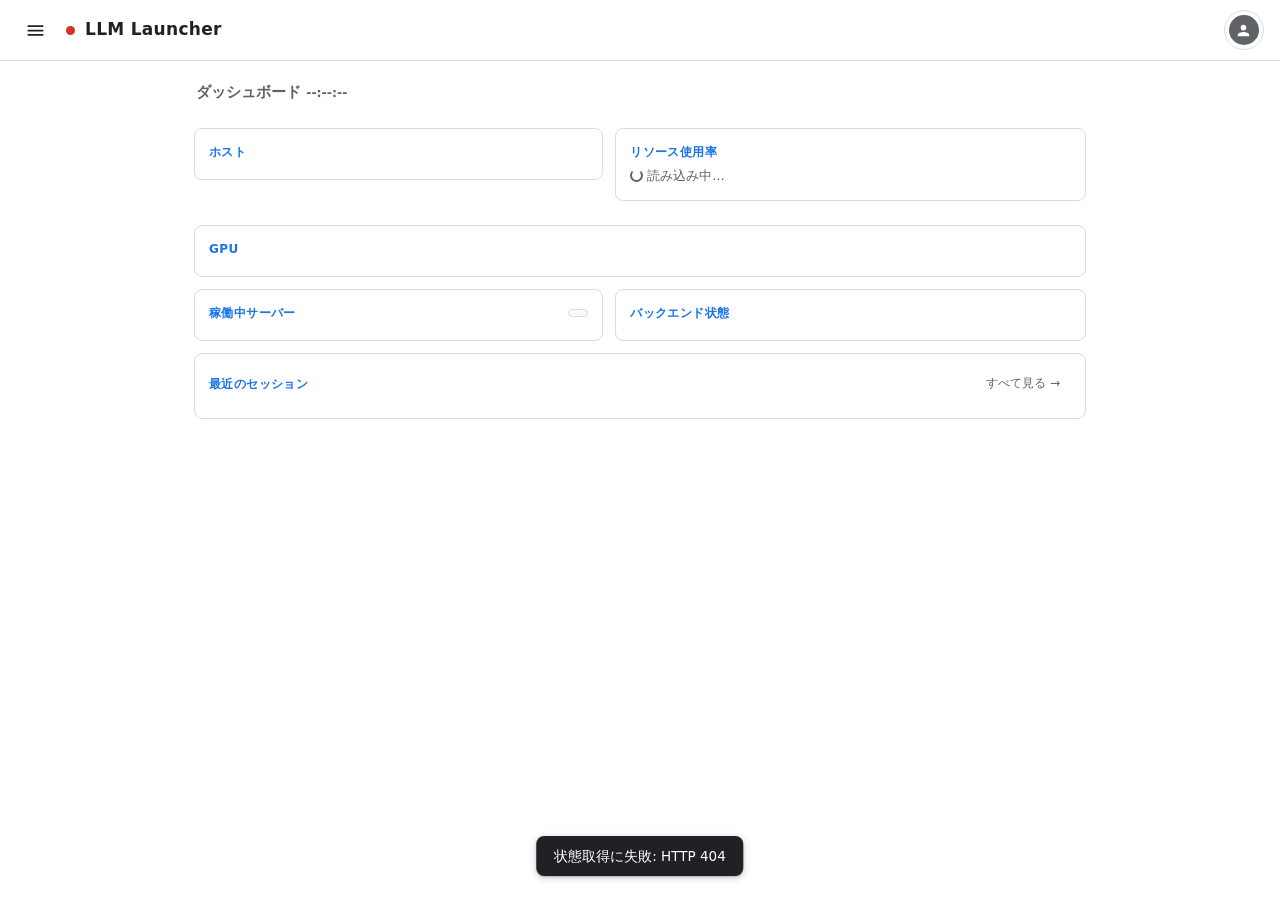
==== src/llm_launcher/static/index.html @ e6b31948 "refactor(ui): convert sidebar menu into slide-out drawer Replace the always-visible left sidebar wit" ====
<!DOCTYPE html>
<html lang="ja">
<head>
<meta charset="utf-8">
<meta name="viewport" content="width=device-width, initial-scale=1, viewport-fit=cover">
<meta name="theme-color" content="#ffffff">
<title>LLM Launcher</title>
<style>
:root{
  --bg:#ffffff; --bg2:#f8f9fa; --card:#ffffff; --card2:#f1f3f4;
  --line:#dadce0; --text:#202124; --sub:#5f6368;
  --acc:#1a73e8; --ok:#188038; --warn:#b06000; --err:#d93025; --purple:#8430ce;
  --vllm:#1967d2; --sglang:#188038; --llamacpp:#b06000; --freetoken:#8430ce; --strata:#c2410c; --maya:#b8067a;
  --r:8px; --r2:4px;
}
*{box-sizing:border-box; -webkit-tap-highlight-color:transparent}
html,body{margin:0;padding:0}
body{
  background:var(--bg); color:var(--text);
  font-family:"Google Sans Text",Roboto,"Noto Sans JP","Hiragino Sans",system-ui,-apple-system,sans-serif;
  font-size:14px; line-height:1.5;
  padding-bottom:calc(20px + env(safe-area-inset-bottom));
}
body.menu-open{overflow:hidden}   /* ドロワーを開いている間、裏側をスクロールさせない */
a{color:var(--acc); text-decoration:none}
header{
  position:sticky; top:0; z-index:20;
  background:rgba(255,255,255,.92); backdrop-filter:blur(10px);
  border-bottom:1px solid var(--line);
  padding:calc(10px + env(safe-area-inset-top)) 16px 10px;
  display:flex; align-items:center; gap:10px;
}
header h1{font-size:17px; margin:0; letter-spacing:.3px}
/* ヘッダ右端の ホスト名/IP・ユーザーバッジ・ログアウト は #acct のアイコン 1 個に集約した */
#live-dot{width:9px;height:9px;border-radius:50%;background:var(--err);flex:none}
#live-dot.on{background:var(--ok)}
main{max-width:920px;margin:0 auto;padding:14px 14px 20px}
h2.view-title{font-size:15px;color:var(--sub);margin:6px 2px 12px;font-weight:600}
.card{background:var(--card);border:1px solid var(--line);border-radius:var(--r);padding:14px;margin-bottom:12px}
.grid{display:grid;gap:12px}
.row{display:flex;align-items:center;gap:8px;flex-wrap:wrap}
.grow{flex:1 1 auto;min-width:0}
.muted{color:var(--sub);font-size:12.5px}
.mono{font-family:ui-monospace,SFMono-Regular,Menlo,Consolas,monospace;font-size:12px}
.ellip{overflow:hidden;text-overflow:ellipsis;white-space:nowrap}
button,.btn{
  appearance:none;border:1px solid var(--line);background:var(--card);color:var(--acc);
  border-radius:var(--r2);padding:9px 14px;font-size:13.5px;font-weight:500;min-height:40px;cursor:pointer;
  display:inline-flex;align-items:center;gap:6px;justify-content:center;font-family:inherit;
  transition:background .15s,box-shadow .15s;
}
button:hover:not(:disabled){background:#f1f3f4}
button:active{transform:scale(.98)}
button.primary{background:var(--acc);border-color:transparent;color:#fff;font-weight:500}
button.primary:hover:not(:disabled){background:#1b66c9;box-shadow:0 1px 2px rgba(60,64,67,.3),0 1px 3px 1px rgba(60,64,67,.15)}
button.danger{color:var(--err);border-color:#f0bbb7}
button.danger:hover:not(:disabled){background:#fce8e6}
button.ghost{background:transparent;border-color:transparent;color:var(--sub)}
button.ghost:hover:not(:disabled){background:#f1f3f4}
button:disabled{opacity:.45;cursor:default}
.badge{display:inline-flex;align-items:center;gap:5px;font-size:11.5px;font-weight:500;
  padding:3px 9px;border-radius:999px;border:1px solid var(--line);color:var(--sub);background:var(--bg2);white-space:nowrap;flex:none}
.badge .dot{width:7px;height:7px;border-radius:50%;background:currentColor}
.badge.ok{color:#188038;border-color:#ceead6;background:#e6f4ea}
.badge.warn{color:#b06000;border-color:#f0c674;background:#fef7e0}
.badge.err{color:#d93025;border-color:#f5c0bb;background:#fce8e6}
.badge.info{color:#1a73e8;border-color:#c6dafc;background:#e8f0fe}
.badge.purple{color:#8430ce;border-color:#dfc8f7;background:#f3e8fd}
.chip{font-size:11.5px;font-weight:700;padding:2.5px 8px;border-radius:4px;color:#fff;display:inline-flex;align-items:center;gap:5px}
.chip.vllm{background:var(--vllm)} .chip.sglang{background:var(--sglang)}
.chip.llamacpp{background:var(--llamacpp)} .chip.freetoken{background:var(--purple)}
.chip.freetoken-fork{background:var(--freetoken)}
.chip.strata{background:var(--strata)}
.chip.maya{background:var(--maya)}
.filters{display:flex;gap:8px;overflow-x:auto;padding-bottom:10px;scrollbar-width:none}
.filters::-webkit-scrollbar{display:none}
.fchip{border:1px solid var(--line);background:var(--bg2);color:var(--sub);border-radius:999px;
  padding:7px 14px;font-size:13px;white-space:nowrap;cursor:pointer;min-height:36px}
.fchip.on{background:#e8f0fe;border-color:#c6dafc;color:var(--acc);font-weight:700}
/* ---------------- セッション履歴 (行表示) ---------------- */
.hrow{border:1px solid var(--line);border-radius:var(--r);background:var(--card);margin-bottom:10px}
.hrow-hd{display:flex;align-items:center;gap:10px;padding:11px 13px;cursor:pointer;min-width:0}
.hrow-hd:hover{background:var(--card2)}
.hrow-m{display:flex;gap:10px;flex-wrap:wrap;font-size:11.5px;color:var(--sub);margin-top:2px}
.hrow-act{display:flex;align-items:center;gap:8px;flex-wrap:wrap;padding:0 13px 12px}
.hrow-act button{min-height:34px;padding:6px 11px;font-size:12.5px}
.hrow .logwrap{padding:0 13px 13px}
/* ---------------- 左ドロワー: ハンバーガーメニュー (閉じると完全に隠れる) ---------------- */
nav#sidemen{
  position:fixed;left:0;top:0;bottom:0;z-index:30;width:min(268px,84vw);
  background:rgba(255,255,255,.97);backdrop-filter:blur(12px);
  border-right:1px solid var(--line);
  display:flex;flex-direction:column;gap:2px;
  padding:calc(8px + env(safe-area-inset-top)) 8px calc(8px + env(safe-area-inset-bottom));
  transform:translateX(-100%);visibility:hidden;
  transition:transform .22s ease,visibility .22s;
}
nav#sidemen.open{transform:none;visibility:visible;box-shadow:0 0 30px rgba(60,64,67,.2)}
/* ☰ はヘッダー、✕ はドロワーの中。見た目は揃えておく */
#menu-btn,#menu-close{width:40px;height:40px;min-height:40px;padding:0;flex:none;
  background:transparent;border:0;border-radius:var(--r2);font-size:20px;color:var(--text);justify-content:center}
#menu-btn:hover,#menu-close:hover{background:var(--card2)}
.menu-head{display:flex;align-items:center;gap:8px;min-height:40px;padding-left:6px}
.menu-head .menu-title{font-size:13.5px;font-weight:700;color:var(--sub);letter-spacing:.3px}
#menu-close{margin-left:auto}
.menu-items{display:flex;flex-direction:column;gap:2px;margin-top:10px;overflow-x:hidden}
nav#sidemen .mitem{
  width:100%;background:transparent;border:0;border-radius:var(--r2);
  min-height:44px;padding:0 10px;justify-content:flex-start;gap:12px;
  font-size:14px;color:var(--sub);white-space:nowrap;flex:none;
}
nav#sidemen .mitem:hover{background:var(--card2)}
nav#sidemen .mitem.on{color:var(--acc);background:#e8f0fe;font-weight:700}
nav#sidemen .mitem .ico{font-size:19px;line-height:1;width:24px;text-align:center;flex:none}
nav#sidemen .mitem .nbadge{margin-left:auto;background:var(--err);color:#fff;
  font-size:10.5px;font-weight:800;border-radius:999px;padding:1px 7px}
#menu-veil{position:fixed;inset:0;background:rgba(32,33,36,.35);z-index:29;display:none}
#menu-veil.on{display:block}
label.f{display:block;font-size:12.5px;color:var(--sub);margin:12px 0 4px;font-weight:600}
input[type=text],input[type=password],input[type=number],select,textarea{
  width:100%;background:var(--bg2);border:1px solid var(--line);border-radius:var(--r2);
  color:var(--text);padding:10px 12px;font-size:14px;font-family:inherit;min-height:42px;
}
textarea{min-height:64px;resize:vertical;font-family:ui-monospace,Menlo,Consolas,monospace;font-size:12.5px}
input:focus,select:focus,textarea:focus{outline:none;border-color:var(--acc)}
.switch{display:flex;align-items:center;gap:10px;padding:8px 2px;min-height:42px}
.switch input{display:none}
.switch .track{width:42px;height:24px;border-radius:999px;background:#dadce0;position:relative;flex:none;transition:.15s}
.switch .track::after{content:"";position:absolute;top:3px;left:3px;width:18px;height:18px;border-radius:50%;background:#fff;box-shadow:0 1px 2px rgba(60,64,67,.4);transition:.15s}
.switch input:checked + .track{background:var(--acc)}
.switch input:checked + .track::after{left:21px;background:#fff}
.switch .lab{font-size:13.5px}
/* 項目ごとの送信 ON/OFF チップ */
.fitem>label.f{display:flex;align-items:center;gap:6px;flex-wrap:wrap}
.onchip{margin-left:auto;display:inline-flex;align-items:center;gap:5px;font-size:10.5px;font-weight:700;
  color:var(--sub);border:1px solid var(--line);border-radius:999px;padding:2px 9px;cursor:pointer;min-height:24px}
.onchip input{width:14px;height:14px;accent-color:var(--acc);margin:0;cursor:pointer}
.onchip.must{color:var(--acc);border-color:#c6dafc;cursor:default}
.fitem.off{opacity:.55}
.fitem.off>label.f{opacity:1}
.fgrid{display:grid}
.sec-h{grid-column:1/-1;font-size:12px;font-weight:800;color:var(--acc);letter-spacing:.4px;
  border-top:1px solid var(--line);margin-top:14px;padding-top:10px}
.sec-h:first-child{border-top:0;margin-top:0;padding-top:0}
pre.cmdprev{
  background:#f8f9fa;border:1px solid var(--line);border-radius:var(--r2);
  padding:10px 12px;font-size:11.5px;white-space:pre-wrap;word-break:break-all;color:#188038;
  font-family:ui-monospace,Menlo,Consolas,monospace;max-height:120px;overflow:auto;margin:6px 0 0}
.logbox{
  background:#f8f9fa;border:1px solid var(--line);border-radius:var(--r2);
  height:320px;overflow:auto;padding:10px 12px;margin-top:10px;
  font-family:ui-monospace,Menlo,Consolas,monospace;font-size:11.5px;white-space:pre-wrap;word-break:break-all;color:#3c4043}
details.adv{border:1px solid var(--line);border-radius:var(--r2);margin-top:12px;background:var(--bg2)}
details.adv summary{padding:10px 12px;font-size:13px;color:var(--sub);cursor:pointer;min-height:42px;display:flex;align-items:center}
details.adv .inner{padding:0 12px 12px}
#modal-veil,#umodal-veil{position:fixed;inset:0;background:rgba(32,33,36,.45);z-index:40;display:none}
#modal,#umodal{position:fixed;left:0;right:0;bottom:0;top:0;z-index:50;display:none;justify-content:center;align-items:flex-end}
#modal .sheet,#umodal .sheet{
  background:var(--card);width:100%;max-width:680px;max-height:92vh;overflow:auto;
  border-radius:12px 12px 0 0;border:1px solid var(--line);padding:16px 16px calc(20px + env(safe-area-inset-bottom));
}
@media(min-width:760px){#modal,#umodal{align-items:center}#modal .sheet,#umodal .sheet{border-radius:12px;max-height:88vh;margin:0 16px}}
#modal .sheet h3,#umodal .sheet h3{margin:2px 0 6px;font-size:16px}
.sheet-actions{display:flex;gap:10px;margin-top:18px;position:sticky;bottom:-16px;background:var(--card);padding:10px 0 0}
#toast{
  position:fixed;left:50%;transform:translateX(-50%);bottom:calc(24px + env(safe-area-inset-bottom));
  background:#202124;border:0;color:#fff;
  padding:10px 18px;border-radius:8px;font-size:13.5px;z-index:60;display:none;max-width:92vw;
  box-shadow:0 2px 6px 2px rgba(60,64,67,.15),0 1px 2px rgba(60,64,67,.3);white-space:pre-wrap;
}
.kvs{display:grid;grid-template-columns:auto 1fr;gap:2px 12px;font-size:12.5px;color:var(--sub)}
.kvs .v{color:var(--text);overflow-wrap:anywhere}
.empty{border:1.5px dashed var(--line);border-radius:var(--r);padding:26px 16px;text-align:center;color:var(--sub);font-size:13.5px}
.spin{display:inline-block;width:13px;height:13px;border:2px solid var(--sub);border-top-color:transparent;border-radius:50%;animation:sp 0.8s linear infinite;vertical-align:-2px}
@keyframes sp{to{transform:rotate(360deg)}}
.hidden{display:none!important}
/* ---------------- ログイン / 初回セットアップ ---------------- */
#login{position:fixed;inset:0;z-index:70;display:flex;align-items:center;justify-content:center;padding:18px;
  background:var(--bg)}
#login .box{width:100%;max-width:372px;background:var(--card);border:1px solid var(--line);border-radius:12px;
  padding:22px 20px calc(20px + env(safe-area-inset-bottom));box-shadow:0 1px 2px rgba(60,64,67,.3),0 1px 3px 1px rgba(60,64,67,.15)}
#login .logo{font-size:20px;font-weight:400;letter-spacing:.3px;color:var(--sub)}
#login .logo b{font-weight:500;color:var(--text)}
#login .logo .dot{color:var(--acc)}
#login .sub{color:var(--sub);font-size:12.5px;margin:5px 0 6px;line-height:1.55}
#login .err{background:#fce8e6;border:1px solid #f5c0bb;color:var(--err);border-radius:var(--r2);
  padding:9px 12px;font-size:12.5px;margin-top:10px;white-space:pre-wrap}
#login .note{background:#e8f0fe;border:1px solid #c6dafc;color:var(--acc);border-radius:var(--r2);
  padding:9px 12px;font-size:12.5px;margin-top:10px}
#login .foot{color:var(--sub);font-size:11px;text-align:center;margin-top:14px;line-height:1.6}
#login button.primary{width:100%;margin-top:16px;min-height:46px;font-size:15px}
/* ---------------- 右上: アカウントチップ (1 アイコン + 吹き出し) ----------------
   アバター 1 個だけ置き、ホスト名 / IP / @ユーザー名 / ロール / ログアウトは
   クリックで出る吹き出しの中に出す (Google のアカウントチップ相当)。 */
#acct{position:relative;margin-left:auto;flex:none;display:flex;align-items:center}
/* 吹き出しの尻尾。#acct-pop は角丸でクリップされるので、親側に描く (open クラスのときだけ出す) */
#acct::before{content:"";display:none;position:absolute;top:calc(100% + 3px);right:13px;width:11px;height:11px;z-index:1;
  background:var(--card);border-left:1px solid var(--line);border-top:1px solid var(--line);transform:rotate(45deg)}
#acct.open::before{display:block}
#acct-btn{width:40px;height:40px;min-height:40px;padding:0;gap:0;background:var(--card);color:var(--sub);
  border:1px solid var(--line);border-radius:999px;justify-content:center;overflow:hidden}
#acct-btn:hover{background:#f1f3f4}
#acct-btn[aria-expanded=true]{border-color:var(--acc);box-shadow:0 0 0 2px #e8f0fe}
#acct-avatar{width:30px;height:30px;border-radius:50%;flex:none;display:flex;align-items:center;
  justify-content:center;background:var(--sub);color:#fff;font-size:12px;font-weight:700;line-height:1;letter-spacing:.2px}
#acct-avatar .ic{width:17px;height:17px}
#acct-pop{position:absolute;top:calc(100% + 9px);right:2px;z-index:36;width:min(274px,calc(100vw - 28px));
  background:var(--card);border:1px solid var(--line);border-radius:12px;text-align:left;overflow:hidden;
  box-shadow:0 1px 2px rgba(60,64,67,.3),0 2px 6px 2px rgba(60,64,67,.15)}
.ap-head{display:flex;align-items:center;gap:11px;padding:13px 14px}
.ap-av{width:38px;height:38px;border-radius:50%;flex:none;display:flex;align-items:center;
  justify-content:center;background:var(--sub);color:#fff;font-size:16px;font-weight:700}
.ap-id{min-width:0;flex:1}
.ap-name{font-size:14px;font-weight:600;overflow:hidden;text-overflow:ellipsis;white-space:nowrap}
.ap-sub{font-size:12px;color:var(--sub);overflow:hidden;text-overflow:ellipsis;white-space:nowrap}
.ap-id .badge{margin-top:5px}
.ap-sep{height:1px;background:var(--line)}
.ap-kv{display:flex;align-items:baseline;gap:10px;padding:7px 14px;font-size:12.5px}
.ap-kv .k{color:var(--sub);flex:none}
.ap-kv .v{margin-left:auto;color:var(--text);overflow-wrap:anywhere;min-width:0;text-align:right}
.ap-note{padding:0 14px 9px;font-size:11.5px;color:var(--sub);line-height:1.5}
.ap-act{width:100%;background:transparent;border:0;border-radius:0;color:var(--acc);justify-content:flex-start;
  gap:10px;min-height:44px;padding:0 14px;font-size:13.5px;font-weight:500}
.ap-act:hover{background:var(--card2)}
body.auth-lock{overflow:hidden}
/* ---------------- ユーザー管理 ---------------- */
.keyline{display:flex;align-items:center;gap:6px;margin-top:9px;flex-wrap:wrap}
.keyline code{background:#f8f9fa;border:1px solid var(--line);border-radius:6px;padding:4px 8px;
  font-family:ui-monospace,Menlo,Consolas,monospace;font-size:11.5px;color:#188038;
  overflow:hidden;text-overflow:ellipsis;max-width:100%}
.um-actions{display:flex;gap:8px;margin-top:12px;flex-wrap:wrap}
.um-actions button{min-height:36px;padding:6px 11px;font-size:12.5px}
/* ---------------- dashboard (ホーム) ---------------- */
a.btn,a.btn:hover{color:var(--text);text-decoration:none}
.tiles{display:grid;grid-template-columns:repeat(auto-fit,minmax(132px,1fr));gap:10px}
button.tile{display:flex;flex-direction:column;align-items:flex-start;border-radius:var(--r);background:var(--card);padding:12px 14px;min-height:0;gap:0}
button.tile .t-k{font-size:12px;color:var(--sub);white-space:nowrap}
button.tile .t-v{font-size:25px;font-weight:800;line-height:1.25;font-variant-numeric:tabular-nums}
button.tile .t-s{font-size:11.5px;color:var(--sub);overflow:hidden;text-overflow:ellipsis;white-space:nowrap;max-width:100%}
button.tile.ok .t-v{color:var(--ok)} button.tile.warn .t-v{color:var(--warn)}
button.tile.err .t-v{color:var(--err)} button.tile.acc .t-v{color:var(--acc)}
.dash-2col{display:grid;gap:12px;align-items:start}
@media(min-width:760px){.dash-2col{grid-template-columns:1fr 1.15fr}}
.card-h{font-size:12px;font-weight:800;color:var(--acc);letter-spacing:.4px;margin:0 0 4px;display:flex;align-items:center;gap:8px}
.meter{margin:10px 0}
.m-hd{display:flex;align-items:baseline;gap:8px;font-size:12.5px;color:var(--sub);min-width:0}
.m-hd b{color:var(--text);font-size:13px;font-weight:700}
.m-hd .r{margin-left:auto;color:var(--text);font-variant-numeric:tabular-nums;font-size:12px;white-space:nowrap}
.mbar{height:8px;border-radius:999px;background:#e9ecef;border:0;overflow:hidden;margin-top:5px}
.mbar i{display:block;height:100%;border-radius:999px;background:var(--acc);transition:width .5s}
.mbar i.ok{background:var(--ok)} .mbar i.warn{background:var(--warn)} .mbar i.err{background:var(--err)}
.gpu-item{margin-top:12px;padding-top:10px;border-top:1px dashed var(--line)}
.mini{display:flex;align-items:center;gap:8px;padding:8px 2px;border-bottom:1px solid var(--line);font-size:13.5px;min-width:0}
.mini:last-child{border-bottom:0}
/* ---------------- playground ---------------- */
#pg-msgs{max-height:56vh;min-height:130px;overflow:auto;display:flex;flex-direction:column;gap:10px;padding:2px 2px 6px}
.pg-msg{max-width:86%;padding:9px 12px;border-radius:10px;border:1px solid var(--line);font-size:14px;overflow-wrap:break-word;word-break:normal}
.pg-msg.me{align-self:flex-end;background:#e8f0fe;border-color:#c6dafc;border-bottom-right-radius:4px}
.pg-msg.ai{align-self:flex-start;background:var(--card2);border-bottom-left-radius:4px}
.pg-msg .who{font-size:11px;font-weight:800;color:var(--sub);letter-spacing:.4px;margin-bottom:2px;display:flex;gap:8px;align-items:center}
.pg-msg.me .who{color:var(--acc)}
.pg-meta{display:flex;gap:8px;font-size:11px;color:var(--sub);margin-top:6px;align-items:center;flex-wrap:wrap}
.pg-body p{margin:0 0 6px}
.pg-body p:last-child{margin-bottom:0}
.pg-pre{background:#f8f9fa;border:1px solid var(--line);border-radius:8px;margin:8px 0;overflow:hidden}
.pg-pre code{display:block;padding:10px 12px;font-family:ui-monospace,Menlo,Consolas,monospace;font-size:12px;white-space:pre;overflow:auto;color:#188038}
.pg-pre-hd{display:flex;justify-content:space-between;align-items:center;padding:3px 8px;background:var(--bg2);border-bottom:1px solid var(--line);font-size:11px;color:var(--sub)}
.pg-ic{background:var(--bg2);border:1px solid var(--line);border-radius:4px;padding:0 5px;font-family:ui-monospace,Menlo,Consolas,monospace;font-size:12.5px;color:#188038}
.pg-reason{margin:0 0 8px;padding:6px 10px;border:1px dashed var(--line);border-radius:8px;color:var(--sub);font-size:12.5px}
.pg-reason summary{cursor:pointer;color:var(--purple);font-weight:700;font-size:12px}
.pg-reason .rb{white-space:pre-wrap;margin-top:6px;overflow-wrap:anywhere}
.pg-cursor::after{content:"▍";color:var(--acc);animation:pgblink 1s steps(1) infinite}
@keyframes pgblink{50%{opacity:0}}
#pg-input{resize:vertical;min-height:58px;font-family:inherit;font-size:14px}
.pg-err{color:var(--err)}
/* ---------------- benchmarks ---------------- */
.bm-wrap{overflow-x:auto;margin-top:10px}
table.bm{border-collapse:collapse;width:100%;font-size:12.5px;white-space:nowrap}
table.bm th,table.bm td{padding:6px 9px;border-bottom:1px solid var(--line);text-align:right;font-variant-numeric:tabular-nums}
table.bm th:first-child,table.bm td:first-child{text-align:left}
table.bm th{color:var(--sub);font-weight:700;font-size:11px;letter-spacing:.3px}
.nbadge.run{background:var(--acc);color:#fff}
/* ---------------- ロール権限で隠す要素 (キーは rbac.CAPS / can() と対応) ---------------- */
body.no-edit .need-edit,body.no-bench .need-bench,body.no-cal .need-cal,body.no-oom .need-oom,
body.no-backend .need-backend,body.no-admin .need-admin,body.no-dashboard .need-dashboard,body.no-install .need-install{
  display:none!important}
.perm-row{display:flex;align-items:center;gap:10px;padding:9px 2px;border-bottom:1px solid var(--line);min-width:0}
.perm-row:last-child{border-bottom:0}
.perm-row .lab{font-size:13.5px;font-weight:600}
.perm-row .dsc{font-size:11.5px;color:var(--sub);line-height:1.35}
/* ---------------- SVG アイコン (sprite: <use href="#i-xxx">) ---------------- */
.ic{width:1.05em;height:1.05em;fill:currentColor;flex:none;vertical-align:-.15em}
.sprite{position:absolute;width:0;height:0;overflow:hidden}
button .ic{margin-right:1px}
</style>
</head>
<body>
<svg class="sprite" aria-hidden="true" focusable="false">
<symbol id="i-home" viewBox="0 0 24 24"><path d="M10 20v-6h4v6h5v-8h3L12 3 2 12h3v8z"/></symbol>
<symbol id="i-rocket" viewBox="0 0 24 24"><path d="M9.19 6.35c-2.04 2.29-3.44 5.58-3.57 8.5-.07 1.54.32 2.73.85 3.62.49-.47 1.17-.75 1.95-.87-.41-.91-.61-2.03-.19-3.13.57-1.46 1.41-2.88 2.52-4.23 2.93-.06 6.16-1.51 8.44-3.55C17.5 4.63 14.66 3.33 12.4 3.06c-1.27 1.27-2.49 2.24-3.21 3.29zM5.75 19.79c-.49-1.34-1.84-2.27-3.29-2.27H2v2h.46c.45 0 .87.18 1.17.49.31.3.49.72.49 1.17V22h2c0-1.46-.94-2.81-2.37-3.21zM17.5 9c.83 0 1.5-.67 1.5-1.5S18.33 6 17.5 6 16 6.67 16 7.5 16.67 9 17.5 9zM9 5c0 .83.67 1.5 1.5 1.5S12 5.83 12 5 11.33 3.5 10.5 3.5 9 4.17 9 5zm10.17 6.83l-1.42 1.42 1.42 1.42 1.42-1.42-1.42-1.42z"/></symbol>
<symbol id="i-monitor" viewBox="0 0 24 24"><path d="M21 2H3c-1.1 0-2 .9-2 2v12c0 1.1.9 2 2 2h7l-2 3v1h8v-1l-2-3h7c1.1 0 2-.9 2-2V4c0-1.1-.9-2-2-2zm0 12H3V4h18v10z"/></symbol>
<symbol id="i-history" viewBox="0 0 24 24"><path d="M13 3c-4.97 0-9 4.03-9 9H1l3.89 3.89.07.14L9 12H6c0-3.87 3.13-7 7-7s7 3.13 7 7-3.13 7-7 7c-1.93 0-3.68-.79-4.94-2.06l-1.42 1.42C8.27 19.99 10.51 21 13 21c4.97 0 9-4.03 9-9s-4.03-9-9-9zm-1 5v5l4.28 2.54.72-1.21-3.5-2.08V8H12z"/></symbol>
<symbol id="i-flask" viewBox="0 0 24 24"><path d="M19.8 18.4L14 10.67V6.5l1.35-1.69c.26-.33.03-.81-.39-.81H9.04c-.42 0-.65.48-.39.81L10 6.5v4.17L4.2 18.4c-.48.66.01 1.6.8 1.6h14c.79 0 1.28-.94.8-1.6z"/></symbol>
<symbol id="i-chart" viewBox="0 0 24 24"><path d="M19 3H5c-1.1 0-2 .9-2 2v14c0 1.1.9 2 2 2h14c1.1 0 2-.9 2-2V5c0-1.1-.9-2-2-2zM9 17H7v-7h2v7zm4 0h-2V7h2v10zm4 0h-2v-4h2v4z"/></symbol>
<symbol id="i-target" viewBox="0 0 24 24"><path d="M12 8c-2.21 0-4 1.79-4 4s1.79 4 4 4 4-1.79 4-4-1.79-4-4-4zm8.94 3c-.46-4.17-3.77-7.48-7.94-7.94V1h-2v2.06C6.83 3.52 3.52 6.83 3.06 11H1v2h2.06c.46 4.17 3.77 7.48 7.94 7.94V23h2v-2.06c4.17-.46 7.48-3.77 7.94-7.94H23v-2h-2.06zM12 19c-3.87 0-7-3.13-7-7s3.13-7 7-7 7 3.13 7 7-3.13 7-7 7z"/></symbol>
<symbol id="i-box" viewBox="0 0 24 24"><path d="M20 2H4c-1.1 0-2 .9-2 2v3.01c0 .72.43 1.34 1 1.69V20c0 1.1 1.1 2 2 2h14c.9 0 2-.9 2-2V8.7c.57-.35 1-.97 1-1.69V4c0-1.1-.9-2-2-2zm-5 12H9v-2h6v2zm5-7H4V4h16v3z"/></symbol>
<symbol id="i-clipboard" viewBox="0 0 24 24"><path d="M19 3h-4.18C14.4 1.84 13.3 1 12 1c-1.3 0-2.4.84-2.82 2H5c-1.1 0-2 .9-2 2v14c0 1.1.9 2 2 2h14c1.1 0 2-.9 2-2V5c0-1.1-.9-2-2-2zm-7 0c.55 0 1 .45 1 1s-.45 1-1 1-1-.45-1-1 .45-1 1-1zm2 14H7v-2h7v2zm3-4H7v-2h10v2zm0-4H7V7h10v2z"/></symbol>
<symbol id="i-gear" viewBox="0 0 24 24"><path d="M19.14 12.94c.04-.3.06-.61.06-.94 0-.32-.02-.64-.07-.94l2.03-1.58c.18-.14.23-.41.12-.61l-1.92-3.32c-.12-.22-.37-.29-.59-.22l-2.39.96c-.5-.38-1.03-.7-1.62-.94l-.36-2.54c-.04-.24-.24-.41-.48-.41h-3.84c-.24 0-.43.17-.47.41l-.36 2.54c-.59.24-1.13.57-1.62.94l-2.39-.96c-.22-.08-.47 0-.59.22L2.74 8.87c-.12.21-.08.47.12.61l2.03 1.58c-.05.3-.09.63-.09.94s.02.64.07.94l-2.03 1.58c-.18.14-.23.41-.12.61l1.92 3.32c.12.22.37.29.59.22l2.39-.96c.5.38 1.03.7 1.62.94l.36 2.54c.05.24.24.41.48.41h3.84c.24 0 .44-.17.47-.41l.36-2.54c.59-.24 1.13-.56 1.62-.94l2.39.96c.22.08.47 0 .59-.22l1.92-3.32c.12-.22.07-.47-.12-.61l-2.01-1.58zM12 15.6c-1.98 0-3.6-1.62-3.6-3.6s1.62-3.6 3.6-3.6 3.6 1.62 3.6 3.6-1.62 3.6-3.6 3.6z"/></symbol>
<symbol id="i-users" viewBox="0 0 24 24"><path d="M16 11c1.66 0 2.99-1.34 2.99-3S17.66 5 16 5c-1.66 0-3 1.34-3 3s1.34 3 3 3zm-8 0c1.66 0 2.99-1.34 2.99-3S9.66 5 8 5C6.34 5 5 6.34 5 8s1.34 3 3 3zm0 2c-2.33 0-7 1.17-7 3.5V19h14v-2.5c0-2.33-4.67-3.5-7-3.5zm8 0c-.29 0-.62.02-.97.05 1.16.84 1.97 1.97 1.97 3.45V19h6v-2.5c0-2.33-4.67-3.5-7-3.5z"/></symbol>
<symbol id="i-user" viewBox="0 0 24 24"><path d="M12 12c2.21 0 4-1.79 4-4s-1.79-4-4-4-4 1.79-4 4 1.79 4 4 4zm0 2c-2.67 0-8 1.34-8 4v2h16v-2c0-2.66-5.33-4-8-4z"/></symbol>
<symbol id="i-search" viewBox="0 0 24 24"><path d="M15.5 14h-.79l-.28-.27C15.41 12.59 16 11.11 16 9.5 16 5.91 13.09 3 9.5 3S3 5.91 3 9.5 5.91 16 9.5 16c1.61 0 3.09-.59 4.23-1.57l.27.28v.79l5 4.99L20.49 19l-4.99-5zm-6 0C7.01 14 5 11.99 5 9.5S7.01 5 9.5 5 14 7.01 14 9.5 11.99 14 9.5 14z"/></symbol>
<symbol id="i-trash" viewBox="0 0 24 24"><path d="M6 19c0 1.1.9 2 2 2h8c1.1 0 2-.9 2-2V7H6v12zM19 4h-3.5l-1-1h-5l-1 1H5v2h14V4z"/></symbol>
<symbol id="i-shield" viewBox="0 0 24 24"><path d="M12 1L3 5v6c0 5.55 3.84 10.74 9 12 5.16-1.26 9-6.45 9-12V5l-9-4zm0 10.99h7c-.53 4.12-3.28 7.79-7 8.94V12H5V6.3l7-3.11v8.8z"/></symbol>
<symbol id="i-alert" viewBox="0 0 24 24"><path d="M1 21h22L12 2 1 21zm12-3h-2v-2h2v2zm0-4h-2v-4h2v4z"/></symbol>
<symbol id="i-error" viewBox="0 0 24 24"><path d="M12 2C6.48 2 2 6.48 2 12s4.48 10 10 10 10-4.48 10-10S17.52 2 12 2zm1 15h-2v-2h2v2zm0-4h-2V7h2v6z"/></symbol>
<symbol id="i-info" viewBox="0 0 24 24"><path d="M11 7h2v2h-2zm0 4h2v6h-2zm1-9C6.48 2 2 6.48 2 12s4.48 10 10 10 10-4.48 10-10S17.52 2 12 2zm0 18c-4.41 0-8-3.59-8-8s3.59-8 8-8 8 3.59 8 8-3.59 8-8 8z"/></symbol>
<symbol id="i-block" viewBox="0 0 24 24"><path d="M12 2C6.48 2 2 6.48 2 12s4.48 10 10 10 10-4.48 10-10S17.52 2 12 2zM4 12c0-4.42 3.58-8 8-8 1.85 0 3.55.63 4.9 1.69L5.69 16.9C4.63 15.55 4 13.85 4 12zm8 8c-1.85 0-3.55-.63-4.9-1.69L18.31 7.1C19.37 8.45 20 10.15 20 12c0 4.42-3.58 8-8 8z"/></symbol>
<symbol id="i-puzzle" viewBox="0 0 24 24"><path d="M20.5 11H19V7c0-1.1-.9-2-2-2h-4V3.5C13 2.12 11.88 1 10.5 1S8 2.12 8 3.5V5H4c-1.1 0-1.99.9-1.99 2v3.8H3.5c1.49 0 2.7 1.21 2.7 2.7s-1.21 2.7-2.7 2.7H2V20c0 1.1.9 2 2 2h3.8v-1.5c0-1.49 1.21-2.7 2.7-2.7 1.49 0 2.7 1.21 2.7 2.7V22H17c1.1 0 2-.9 2-2v-4h1.5c1.38 0 2.5-1.12 2.5-2.5S21.88 11 20.5 11z"/></symbol>
<symbol id="i-game" viewBox="0 0 24 24"><path d="M21 6H3c-1.1 0-2 .9-2 2v8c0 1.1.9 2 2 2h18c1.1 0 2-.9 2-2V8c0-1.1-.9-2-2-2zm-10 7H8v3H6v-3H3v-2h3V8h2v3h3v2zm4.5 2c-.83 0-1.5-.67-1.5-1.5s.67-1.5 1.5-1.5 1.5.67 1.5 1.5-.67 1.5-1.5 1.5zm4-3c-.83 0-1.5-.67-1.5-1.5S18.67 9 19.5 9s1.5.67 1.5 1.5-.67 1.5-1.5 1.5z"/></symbol>
<symbol id="i-circle" viewBox="0 0 24 24"><path d="M12 2C6.49 2 2 6.49 2 12s4.49 10 10 10 10-4.49 10-10S17.51 2 12 2z"/></symbol>
<symbol id="i-speed" viewBox="0 0 24 24"><path d="M20.38 8.57l-1.23 1.85a8 8 0 0 1-.22 7.58H5.07A8 8 0 0 1 15.58 6.85l1.85-1.23A10 10 0 0 0 3.35 19a2 2 0 0 0 1.72 1h13.85a2 2 0 0 0 1.74-1 10 10 0 0 0-.28-10.43zm-9.79 6.84a2 2 0 0 0 2.83 0l5.66-8.49-8.49 5.66a2 2 0 0 0 0 2.83z"/></symbol>
<symbol id="i-thermo" viewBox="0 0 24 24"><path d="M15 13V5c0-1.66-1.34-3-3-3S9 3.34 9 5v8c-1.21.91-2 2.37-2 4 0 2.76 2.24 5 5 5s5-2.24 5-5c0-1.63-.79-3.09-2-4zm-4-8c0-.55.45-1 1-1s1 .45 1 1c0 .55-.45 1-1 1s-1-.45-1-1z"/></symbol>
<symbol id="i-bolt" viewBox="0 0 24 24"><path d="M7 2v11h3v9l7-12h-4l4-8z"/></symbol>
<symbol id="i-hourglass" viewBox="0 0 24 24"><path d="M6 2v6h.01L6 8.01 10 12l-4 4 .01.01H6V22h12v-5.99h-.01L18 16l-4-4 4-3.99-.01-.01H18V2H6zm10 14.5V20H8v-3.5l4-4 4 4zm-4-5l-4-4V4h8v3.5l-4 4z"/></symbol>
<symbol id="i-stop" viewBox="0 0 24 24"><path d="M6 6h12v12H6z"/></symbol>
<symbol id="i-play" viewBox="0 0 24 24"><path d="M8 5v14l11-7z"/></symbol>
<symbol id="i-menu" viewBox="0 0 24 24"><path d="M3 18h18v-2H3v2zm0-5h18v-2H3v2zm0-7v2h18V6H3z"/></symbol>
<symbol id="i-close" viewBox="0 0 24 24"><path d="M19 6.41L17.59 5 12 10.59 6.41 5 5 6.41 10.59 12 5 17.59 6.41 19 12 13.41 17.59 19 19 17.59 13.41 12z"/></symbol>
<symbol id="i-edit" viewBox="0 0 24 24"><path d="M3 17.25V21h3.75L17.81 9.94l-3.75-3.75L3 17.25zM20.71 7.04c.39-.39.39-1.02 0-1.41l-2.34-2.34a.9959.9959 0 0 0-1.41 0l-1.83 1.83 3.75 3.75 1.83-1.83z"/></symbol>
<symbol id="i-key" viewBox="0 0 24 24"><path d="M12.65 10C11.83 7.67 9.61 6 7 6c-3.31 0-6 2.69-6 6s2.69 6 6 6c2.61 0 4.83-1.67 5.65-4H17v4h4v-4h2v-4H12.65zM7 14c-1.1 0-2-.9-2-2s.9-2 2-2 2 .9 2 2-.9 2-2 2z"/></symbol>
<symbol id="i-file" viewBox="0 0 24 24"><path d="M14 2H6c-1.1 0-1.99.9-1.99 2L4 20c0 1.1.89 2 1.99 2H18c1.1 0 2-.9 2-2V8l-6-6zm2 16H8v-2h8v2zm0-4H8v-2h8v2zm-3-5V3.5L18.5 9H13z"/></symbol>
<symbol id="i-article" viewBox="0 0 24 24"><path d="M19 3H5c-1.1 0-2 .9-2 2v14c0 1.1.9 2 2 2h14c1.1 0 2-.9 2-2V5c0-1.1-.9-2-2-2zm-5 14H7v-2h7v2zm3-4H7v-2h10v2zm0-4H7V7h10v2z"/></symbol>
<symbol id="i-receipt" viewBox="0 0 24 24"><path d="M19.5 3.5L18 2l-1.5 1.5L15 2l-1.5 1.5L12 2l-1.5 1.5L9 2 7.5 3.5 6 2 4.5 3.5 3 2v20l1.5-1.5L6 22l1.5-1.5L9 22l1.5-1.5L12 22l1.5-1.5L15 22l1.5-1.5L18 22l1.5-1.5L21 22V2l-1.5 1.5zM6 15h12v2H6v-2zm0-4h12v2H6V11zm0-4h12v2H6V7z"/></symbol>
<symbol id="i-save" viewBox="0 0 24 24"><path d="M17 3H5c-1.11 0-2 .9-2 2v14c0 1.1.89 2 2 2h14c1.1 0 2-.9 2-2V7l-4-4zm-5 16c-1.66 0-3-1.34-3-3s1.34-3 3-3 3 1.34 3 3-1.34 3-3 3zm3-10H5V5h10v4z"/></symbol>
<symbol id="i-wrench" viewBox="0 0 24 24"><path d="M22.7 19l-9.1-9.1c.9-2.3.4-5-1.5-6.9-2-2-5-2.4-7.4-1.3L9 6 6 9 1.6 4.7C.4 7.1.9 10.1 2.9 12.1c1.9 1.9 4.6 2.4 6.9 1.5l9.1 9.1c.4.4 1 .4 1.4 0l2.3-2.3c.5-.4.5-1.1.1-1.4z"/></symbol>
<symbol id="i-chat" viewBox="0 0 24 24"><path d="M20 2H4c-1.1 0-1.99.9-1.99 2L2 22l4-4h14c1.1 0 2-.9 2-2V4c0-1.1-.9-2-2-2zM6 9h12v2H6V9zm8 5H6v-2h8v2zm4-6H6V6h12v2z"/></symbol>
<symbol id="i-download" viewBox="0 0 24 24"><path d="M19 9h-4V3H9v6H5l7 7 7-7zM5 18v2h14v-2H5z"/></symbol>
<symbol id="i-upload" viewBox="0 0 24 24"><path d="M9 16h6v-6h4l-7-7-7 7h4zm-4 2h14v2H5z"/></symbol>
<symbol id="i-refresh" viewBox="0 0 24 24"><path d="M17.65 6.35C16.2 4.9 14.21 4 12 4c-4.42 0-7.99 3.58-7.99 8s3.57 8 7.99 8c3.73 0 6.84-2.55 7.73-6h-2.08c-.82 2.33-3.04 4-5.65 4-3.31 0-6-2.69-6-6s2.69-6 6-6c1.66 0 3.14.69 4.22 1.78L13 11h7V4l-2.35 2.35z"/></symbol>
<symbol id="i-send" viewBox="0 0 24 24"><path d="M2.01 21L23 12 2.01 3 2 10l15 2-15 2z"/></symbol>
<symbol id="i-checkbox" viewBox="0 0 24 24"><path d="M19 3H5c-1.11 0-2 .9-2 2v14c0 1.1.89 2 2 2h14c1.11 0 2-.9 2-2V5c0-1.1-.89-2-2-2zm-9 14l-5-5 1.41-1.41L10 14.17l7.59-7.59L19 8l-9 9z"/></symbol>
<symbol id="i-chev_up" viewBox="0 0 24 24"><path d="M12 8l-6 6 1.41 1.41L12 10.83l4.59 4.58L18 14z"/></symbol>
<symbol id="i-chev_down" viewBox="0 0 24 24"><path d="M16.59 8.59L12 13.17 7.41 8.59 6 10l6 6 6-6z"/></symbol>
<symbol id="i-phone" viewBox="0 0 24 24"><path d="M6.62 10.79c1.44 2.83 3.76 5.14 6.59 6.59l2.2-2.2c.27-.27.67-.36 1.02-.24 1.12.37 2.33.57 3.57.57.55 0 1 .45 1 1V20c0 .55-.45 1-1 1-9.39 0-17-7.61-17-17 0-.55.45-1 1-1h3.5c.55 0 1 .45 1 1 0 1.25.2 2.45.57 3.57.11.35.03.74-.25 1.02l-2.2 2.2z"/></symbol>
<symbol id="i-external" viewBox="0 0 24 24"><path d="M19 19H5V5h7V3H5c-1.11 0-2 .9-2 2v14c0 1.1.89 2 2 2h14c1.1 0 2-.9 2-2v-7h-2v7zM14 3v2h3.59l-9.83 9.83 1.41 1.41L19 6.41V10h2V3h-7z"/></symbol>
<symbol id="i-logout" viewBox="0 0 24 24"><path d="M17 7l-1.41 1.41L16.17 11H9v2h7.17l-.58.58L17 15l4-4-4-4zM5 5h7V3H5c-1.1 0-2 .9-2 2v14c0 1.1.9 2 2 2h7v-2H5V5z"/></symbol>
</svg>
<div id="login">
  <div class="box">
    <div class="logo">LLM<b>Launcher</b><span class="dot">.</span></div>
    <div class="sub" id="login-sub">ユーザー名とパスワードを入力してください</div>
    <div class="note hidden" id="login-note"></div>
    <div class="err hidden" id="login-err"></div>
    <form id="login-form" onsubmit="return loginSubmit(event)" autocomplete="on">
      <label class="f" for="login-user">ユーザー名</label>
      <input type="text" id="login-user" autocomplete="username" autocapitalize="none"
             spellcheck="false" required maxlength="64">
      <label class="f" for="login-pass">パスワード</label>
      <input type="password" id="login-pass" autocomplete="current-password" required maxlength="256">
      <div id="login-pw2wrap" class="hidden">
        <label class="f" for="login-pw2">パスワード (確認)</label>
        <input type="password" id="login-pw2" autocomplete="new-password" maxlength="256">
      </div>
      <label class="switch hidden" id="login-rememberwrap" style="margin-top:8px">
        <input type="checkbox" id="login-remember"><span class="track"></span>
        <span class="lab">ログイン状態を保持 (30日)</span>
      </label>
      <button class="primary" id="login-btn" type="submit">ログイン</button>
    </form>
    <div class="foot" id="login-foot"></div>
  </div>
</div>
<header>
  <button id="menu-btn" type="button" aria-label="メニュー" aria-expanded="false" aria-controls="menu-items"><svg class=ic aria-hidden=true><use href=#i-menu /></svg></button>
  <div id="live-dot"></div>
  <h1>LLM Launcher</h1>
  <div id="acct">
    <button id="acct-btn" type="button" aria-haspopup="true" aria-expanded="false" aria-controls="acct-pop"
            onclick="toggleAcct(event)"><span id="acct-avatar"></span></button>
    <div id="acct-pop" class="hidden" role="dialog" aria-label="アカウント情報">
      <div class="ap-head">
        <span class="ap-av" id="ap-avatar"></span>
        <div class="ap-id">
          <div class="ap-name" id="ap-name"></div>
          <div class="ap-sub" id="ap-sub"></div>
          <div class="ap-role" id="ap-role"></div>
        </div>
      </div>
      <div class="ap-sep"></div>
      <div class="ap-kv"><span class="k">ホスト</span><span class="v" id="ap-host"></span></div>
      <div class="ap-kv"><span class="k">IP</span><span class="v mono" id="ap-ip"></span></div>
      <div class="ap-note hidden" id="ap-note"></div>
      <div class="ap-sep hidden" id="ap-menu-sep"></div>
      <button class="ap-act hidden" id="ap-users" type="button"
              onclick="closeAcct();switchTab('users')"><svg class=ic aria-hidden=true><use href=#i-users /></svg> ユーザー管理</button>
      <div class="ap-sep hidden" id="ap-logout-sep"></div>
      <button class="ap-act" id="ap-logout" type="button"
              onclick="closeAcct();logout()"><svg class=ic aria-hidden=true><use href=#i-logout /></svg> ログアウト</button>
    </div>
  </div>
</header>

<main>
  <section id="view-home" class="view">
    <h2 class="view-title">ダッシュボード <span class="muted" id="home-clock">--:--:--</span></h2>
    <div id="home-notices"></div>
    <div class="tiles" id="home-tiles"></div>
    <div class="dash-2col" style="margin-top:12px">
      <div class="card">
        <div class="card-h">ホスト</div>
        <div class="kvs" id="home-host"></div>
      </div>
      <div class="card">
        <div class="card-h">リソース使用率</div>
        <div id="home-meters"><span class="muted"><span class="spin"></span> 読み込み中…</span></div>
      </div>
    </div>
    <div class="card" style="margin-top:12px">
      <div class="card-h">GPU</div>
      <div id="home-gpus"></div>
    </div>
    <div class="dash-2col" style="margin-top:12px">
      <div class="card" style="margin:0">
        <div class="card-h">稼働中サーバー <span class="badge" id="home-live-count" style="margin-left:auto"></span></div>
        <div id="home-live"></div>
      </div>
      <div class="card" style="margin:0">
        <div class="card-h">バックエンド状態</div>
        <div id="home-backends"></div>
      </div>
    </div>
    <div class="card" style="margin-top:12px">
      <div class="card-h">最近のセッション <button class="ghost" style="margin-left:auto;min-height:32px;padding:4px 10px;font-size:12px" onclick="switchTab('history')">すべて見る →</button></div>
      <div id="home-recent"></div>
    </div>
  </section>

  <section id="view-launch" class="view hidden">
    <div id="running-strip"></div>
    <h2 class="view-title">起動するサーバーを選ぶ</h2>
    <div class="filters" id="launch-filters"></div>
    <div class="grid c2" id="launch-grid"></div>
  </section>

  <section id="view-running" class="view hidden">
    <div class="row">
      <h2 class="view-title" style="margin:0">稼働中 <span class="muted" id="running-sub"></span></h2>
      <div class="grow"></div>
      <button class="ghost" style="min-height:32px;padding:4px 10px;font-size:12px" onclick="switchTab('launch')"><svg class=ic aria-hidden=true><use href=#i-play /></svg> 起動する</button>
    </div>
    <div id="running-list" style="margin-top:10px"></div>
  </section>

  <section id="view-history" class="view hidden">
    <h2 class="view-title">セッション履歴 <span class="muted">終了した起動のログ確認・再実行・削除</span></h2>
    <div class="row" style="gap:8px">
      <input type="text" id="hist-q" class="grow" style="min-width:140px" placeholder="プロファイル / バックエンドで絞り込み" oninput="S.hist.q=this.value;renderHistory()">
    </div>
    <div class="filters" id="hist-filters"></div>
    <div class="muted" id="hist-count" style="font-size:11.5px;margin:-2px 2px 8px"></div>
    <div id="history-list"></div>
  </section>

  <section id="view-profiles" class="view hidden">
    <div class="row" style="margin-bottom:10px">
      <h2 class="view-title" style="margin:0">プロファイル管理 <span class="muted">1プロファイル = 1バックエンド</span></h2>
      <div class="grow"></div>
      <button class="ghost need-edit" id="pm-batch-btn" onclick="toggleBatch()"><svg class=ic aria-hidden=true><use href=#i-checkbox /></svg> 一括</button>
      <button class="ghost need-edit" onclick="exportAll()"><svg class=ic aria-hidden=true><use href=#i-download /></svg> 全部エクスポート</button>
      <button class="ghost need-edit" onclick="$('#import-file').click()"><svg class=ic aria-hidden=true><use href=#i-upload /></svg> インポート</button>
      <input type="file" id="import-file" accept="application/json,.json" style="display:none" onchange="importFile(this)">
      <button class="primary need-edit" onclick="openEditor()">＋ 新規</button>
    </div>
    <div class="row" style="margin-bottom:10px;gap:8px">
      <input type="text" id="pm-q" class="grow" style="min-width:140px" placeholder="名前 / モデル / バックエンド / メモで絞り込み" oninput="S.pm.q=this.value;renderProfiles()">
      <select id="pm-sort" style="width:auto" onchange="S.pm.sort=this.value;renderProfiles()">
        <option value="updated">更新順</option>
        <option value="name">名前順</option>
        <option value="backend">バックエンド順</option>
        <option value="used">使用回数順</option>
      </select>
    </div>
    <div class="filters" id="pm-filters"></div>
    <div id="batch-bar" class="card hidden" style="border-color:#c6dafc;padding:10px 14px">
      <div class="row">
        <label class="row" style="gap:6px;cursor:pointer;font-size:13.5px">
          <input type="checkbox" id="pm-selall" style="width:16px;height:16px;accent-color:var(--acc)" onchange="selectAllProfiles(this.checked)"> 全選択</label>
        <b style="font-size:13.5px" id="pm-sel-count"></b>
        <span class="grow"></span>
        <button class="ghost" style="min-height:34px;font-size:12.5px" onclick="exportSelected()">選択分エクスポート</button>
        <button class="ghost danger" style="min-height:34px;font-size:12.5px" onclick="deleteSelected()">選択分削除</button>
      </div>
    </div>
    <div class="grid" id="profiles-grid"></div>
  </section>

  <section id="view-backends" class="view hidden">
    <h2 class="view-title">バックエンド設定 <span class="muted">(module/ のサブモジュール)</span></h2>
    <div class="card" id="oom-card" style="margin-bottom:14px"></div>
    <div class="grid c2" id="backends-grid"></div>
  </section>

  <section id="view-users" class="view hidden">
    <h2 class="view-title">ユーザー管理 <span class="muted">ログインアカウントと API キー (管理者のみ)</span></h2>
    <div id="um-note" class="card hidden" style="margin-bottom:12px;border-color:#f0c674;background:#fef7e0"></div>
    <div class="grid c2" id="role-cards" style="margin-bottom:14px"></div>
    <div class="row" style="margin-bottom:10px">
      <span class="muted">ロール: <b>管理者</b> = 全機能 / <b>メンテナー</b> = 起動・停止 + 上の「開示する機能」で選んだ範囲 / <b>ユーザー</b> = 簡易画面 (<a href="/simple">/simple</a>) の開始・停止のみ</span>
      <span class="grow"></span>
      <button class="ghost" onclick="loadUsers()"><svg class=ic aria-hidden=true><use href=#i-refresh /></svg> 更新</button>
      <button class="primary" id="um-new" onclick="umOpen()">＋ 新規ユーザー</button>
    </div>
    <div class="grid c2" id="users-grid">
      <div class="empty"><span class="spin"></span> 読み込み中…</div>
    </div>
    <div class="muted" style="margin-top:12px;font-size:11.5px">
      API キーはスクリプトから <code style="font-size:11px">curl -H "Authorization: Bearer &lt;キー&gt;" http://&lt;host&gt;:8036/api/state</code> のように使えます。
      平文は発行 (再生成) したときだけ表示され、サーバーにはハッシュ保存されます。パスワードを変更するとそのユーザーのセッションは全て失効します。
    </div>
  </section>

  <section id="view-playground" class="view hidden">
    <h2 class="view-title">プレイグラウンド <span class="muted">起動中のサーバーとチャット (OpenAI 互換 API 透過プロキシ)</span></h2>
    <div class="card" style="padding:10px 12px">
      <div class="row" style="gap:8px">
        <select id="pg-srv" class="grow" style="min-width:180px" onchange="pgPickSession(this.value)"></select>
        <select id="pg-model" style="max-width:240px" onchange="pgPickModel(this.value)"></select>
        <button class="ghost" onclick="pgLoadModels(true)" title="モデル一覧を再読込"><svg class=ic aria-hidden=true><use href=#i-refresh /></svg></button>
        <span class="grow"></span>
        <button class="ghost" onclick="pgClear()"><svg class=ic aria-hidden=true><use href=#i-trash /></svg> クリア</button>
      </div>
      <details class="adv" id="pg-adv">
        <summary>パラメータ / システムプロンプト</summary>
        <div class="inner">
          <label class="f" for="pg-sys">システムプロンプト</label>
          <textarea id="pg-sys" placeholder="任意: 全ターンに付与される指示"></textarea>
          <div class="row" style="gap:12px;flex-wrap:wrap">
            <div><label class="f" for="pg-temp">temperature</label><input type="number" id="pg-temp" step="0.05" min="0" max="2" placeholder="0.7" style="width:96px"></div>
            <div><label class="f" for="pg-topp">top_p</label><input type="number" id="pg-topp" step="0.01" min="0" max="1" placeholder="0.95" style="width:96px"></div>
            <div><label class="f" for="pg-mtok">max_tokens</label><input type="number" id="pg-mtok" min="1" placeholder="(既定)" style="width:96px"></div>
            <label class="switch" style="align-self:flex-end"><input type="checkbox" id="pg-stream" checked><span class="track"></span><span class="lab" style="font-size:12.5px">ストリーム</span></label>
          </div>
        </div>
      </details>
    </div>
    <div class="card">
      <div id="pg-msgs"></div>
      <div style="margin-top:8px">
        <textarea id="pg-input" placeholder="メッセージを入力… (Enter で送信 / Shift+Enter で改行)" rows="2"></textarea>
        <div class="row" style="margin-top:8px">
          <span class="muted ellip" id="pg-status" style="max-width:55%"></span>
          <span class="grow"></span>
          <button class="ghost" id="pg-stop" onclick="pgStop()" disabled><svg class=ic aria-hidden=true><use href=#i-stop /></svg> Stop</button>
          <button class="primary" id="pg-send" onclick="pgSend()">送信 <svg class=ic aria-hidden=true><use href=#i-send /></svg></button>
        </div>
      </div>
    </div>
  </section>

  <section id="view-bench" class="view hidden">
    <h2 class="view-title">ベンチマーク <span class="muted">作成済みプロファイルのサーバー (OpenAI 互換 API) を直接計測</span></h2>
    <div id="bm-active"></div>
    <div class="card">
      <div class="row" style="gap:8px">
        <select id="bm-profile" class="grow" style="min-width:180px" onchange="bmPersist()"></select>
        <span class="badge" id="bm-prof-state"><span class="dot"></span>-</span>
      </div>
      <div class="muted" id="bm-prof-note" style="margin-top:6px"></div>
      <div class="row" style="gap:12px;flex-wrap:wrap;margin-top:4px">
        <div><label class="f" for="bm-conc">並列度 (カンマ区切り)</label><input type="text" id="bm-conc" value="1,8" style="width:110px"></div>
        <div><label class="f" for="bm-num">リクエスト数/段</label><input type="number" id="bm-num" min="1" value="24" style="width:96px"></div>
        <div><label class="f" for="bm-warm">warmup</label><input type="number" id="bm-warm" min="0" value="1" style="width:76px"></div>
        <div><label class="f" for="bm-inlen">prompt 語数≈</label><input type="number" id="bm-inlen" min="8" value="128" style="width:90px"></div>
        <div><label class="f" for="bm-outlen">max_tokens</label><input type="number" id="bm-outlen" min="1" value="128" style="width:96px"></div>
        <div><label class="f" for="bm-temp">temperature</label><input type="number" id="bm-temp" min="0" max="2" step="0.05" value="0" style="width:88px"></div>
        <div><label class="f" for="bm-endpoint">エンドポイント</label><select id="bm-endpoint" style="width:170px"><option value="chat">/v1/chat/completions</option><option value="completions">/v1/completions</option></select></div>
        <label class="switch" style="align-self:flex-end"><input type="checkbox" id="bm-stream" checked><span class="track"></span><span class="lab" style="font-size:12.5px">stream (TTFT計測)</span></label>
      </div>
      <div class="row" style="gap:18px;flex-wrap:wrap;margin-top:2px">
        <label class="switch"><input type="checkbox" id="bm-autostart" checked><span class="track"></span><span class="lab" style="font-size:12.5px">未起動ならサーバーを自動起動</span></label>
        <label class="switch"><input type="checkbox" id="bm-stopafter"><span class="track"></span><span class="lab" style="font-size:12.5px">完了後、自動起動したサーバーを停止</span></label>
      </div>
      <label class="f" for="bm-model">モデル名 <span class="muted">(空 = /v1/models の先頭 id を自動使用)</span></label>
      <input type="text" id="bm-model" class="mono" placeholder="(自動)">
      <div class="muted" style="font-size:11.5px;margin-top:6px">プロンプトは launcher が生成するランダム文章 (≈語数。リクエスト毎に重複なしで prefix cache を抑制)。トークン数は API の usage 優先、未取得時は文字数推定 (≈)。同一機上で複数実行すると結果が相互に狂うため同時実走は 1 件です。</div>
      <div class="row" style="margin-top:10px">
        <button class="primary need-bench" id="bm-start" onclick="bmStart()"><svg class=ic aria-hidden=true><use href=#i-play /></svg> ベンチ開始</button>
        <span class="grow"></span>
        <span class="muted" id="bm-note"></span>
      </div>
    </div>
    <div id="bm-history"></div>
  </section>

  <section id="view-calibrate" class="view hidden">
    <h2 class="view-title">キャリブレーション <span class="muted">Maya / Strata / FreeToken の「この PC 向け調整」を 1 ボタンで実行</span></h2>
    <div id="cal-active"></div>
    <div class="card">
      <div class="row" style="gap:8px">
        <select id="cal-profile" class="grow" style="min-width:180px" onchange="calPersist()"></select>
        <span class="badge" id="cal-prof-state"><span class="dot"></span>-</span>
      </div>
      <div class="muted" id="cal-prof-note" style="margin-top:6px"></div>
      <label class="switch" style="margin-top:6px"><input type="checkbox" id="cal-restart"><span class="track"></span><span class="lab" style="font-size:12.5px">調整後にサーバーを起動し直す (完了後に自動起動)</span></label>
      <div class="row" style="margin-top:10px">
        <button class="primary need-cal" id="cal-start" onclick="calStart()"><svg class=ic aria-hidden=true><use href=#i-target /></svg> キャリブレーション実行</button>
        <span class="grow"></span>
        <span class="muted" id="cal-note"></span>
      </div>
      <div class="muted mono" id="cal-preview" style="font-size:11px;margin-top:8px"></div>
    </div>
    <div id="cal-history"></div>
  </section>
  <section id="view-setup" class="view hidden">
    <h2 class="view-title">セットアップ <span class="muted">インストール / モデルダウンロード / 調整 は新しいステップ式ウィザードで行います</span></h2>
    <div class="card" style="text-align:center;padding:36px 16px">
      <div style="line-height:1;color:var(--sub)"><svg class=ic style="width:44px;height:44px" aria-hidden=true><use href=#i-box /></svg></div>
      <p class="muted" style="margin:12px 0 4px">1 画面 1 質問のセットアップ画面を用意しました。<br>
        案内にしたがって <b>インストール → モデルのダウンロード → 調整 (任意)</b> を順番に実行できます。</p>
      <button class="primary" style="max-width:300px;margin:14px auto 0" onclick="location.href='/setup'">セットアップを開始する</button>
      <p class="muted" id="ins-run-note" style="margin-top:12px;font-size:12px"></p>
    </div>
  </section>
</main>

<nav id="sidemen" aria-label="メインメニュー">
  <div class="menu-head">
    <span class="menu-title">メニュー</span>
    <button id="menu-close" type="button" aria-label="メニューを閉じる"><svg class=ic aria-hidden=true><use href=#i-close /></svg></button>
  </div>
  <div class="menu-items" id="menu-items">
    <button class="mitem on" data-tab="home" id="mi-home"><span class="ico"><svg class=ic aria-hidden=true><use href=#i-home /></svg></span>ホーム</button>
    <button class="mitem" data-tab="launch"><span class="ico"><svg class=ic aria-hidden=true><use href=#i-rocket /></svg></span>起動</button>
    <button class="mitem" data-tab="running"><span class="ico"><svg class=ic aria-hidden=true><use href=#i-monitor /></svg></span>稼働中<span class="nbadge run hidden" id="nb-running"></span></button>
    <button class="mitem" data-tab="history" id="mi-history"><span class="ico"><svg class=ic aria-hidden=true><use href=#i-history /></svg></span>セッション履歴<span class="nbadge hidden" id="nb-fail"></span></button>
    <button class="mitem" data-tab="playground" id="mi-playground"><span class="ico"><svg class=ic aria-hidden=true><use href=#i-flask /></svg></span>プレイグラウンド</button>
    <button class="mitem" data-tab="bench" id="mi-bench"><span class="ico"><svg class=ic aria-hidden=true><use href=#i-chart /></svg></span>ベンチマーク<span class="nbadge hidden" id="nb-bench"></span></button>
    <button class="mitem" data-tab="calibrate" id="mi-calibrate"><span class="ico"><svg class=ic aria-hidden=true><use href=#i-target /></svg></span>キャリブレーション<span class="nbadge hidden" id="nb-cal"></span></button>
    <button class="mitem hidden" data-tab="setup" id="mi-setup"><span class="ico"><svg class=ic aria-hidden=true><use href=#i-box /></svg></span>セットアップ<span class="nbadge run hidden" id="nb-ins"></span></button>
    <button class="mitem" data-tab="profiles" id="mi-profiles"><span class="ico"><svg class=ic aria-hidden=true><use href=#i-clipboard /></svg></span>プロファイル</button>
    <button class="mitem" data-tab="backends" id="mi-backends"><span class="ico"><svg class=ic aria-hidden=true><use href=#i-gear /></svg></span>バックエンド</button>
    <button class="mitem hidden" data-tab="users" id="mi-users"><span class="ico"><svg class=ic aria-hidden=true><use href=#i-users /></svg></span>ユーザー管理</button>
  </div>
</nav>
<div id="menu-veil" onclick="setMenu(false)"></div>

<div id="modal-veil" onclick="closeEditor()"></div>
<div id="modal"><div class="sheet" id="editor-sheet"></div></div>
<div id="umodal-veil" onclick="umClose()"></div>
<div id="umodal"><div class="sheet" id="umodal-sheet"></div></div>
<div id="toast"></div>

<script>
"use strict";
/* ============================================================= state */
const S = {
  state: null, tab: "home", filter: "all",
  sys: undefined,          // /api/system 結果 (undefined=未取得 null=失敗  object=OK)
  editing: null,           // ドラフト: {name,backend,values,on,extra_args,env,cwd,command,custom_only,note}
  hf: undefined,           // HF Hub キャッシュスキャン結果 (遅延取得)
  hdr: {host:"", ip:""},   // 右上アカウントチップの吹き出しに出すホスト情報 (refresh() が更新)
  openLogs: new Set(), logCursor: {}, logBuf: {},   // logBuf: sid -> 蓄積ログ文字列
  autoScroll: {}, busy: {}, _ssSig: "", _hsSig: "",
  pm: {q:"", sort:"updated", backend:"all", batch:false, sel:new Set()},   // 管理画面の状態
  hist: {q:"", status:"all", limit:30},   // セッション履歴画面の状態
  pg: null,              // プレイグラウンド状態 (pgInit() で遅延初期化)
  bench: null,           // ベンチマーク状態 (bmInit() で初期化)
  cal: null,             // キャリブレーション状態 (calInit() で初期化)
  ins: null,             // セットアップ状態 (insInit() で初期化)
};
const $ = (q, el=document) => el.querySelector(q);
const esc = s => String(s ?? "").replace(/[&<>"']/g, c => ({
  "&":"&amp;","<":"&lt;",">":"&gt;",'"':"&quot;","'":"&#39;"}[c]));
const IC = n => `<svg class=ic aria-hidden=true><use href=#i-${n} /></svg>`;
const fmtAgo = ts => {
  if (!ts) return "-";
  const d = Math.max(0, Date.now()/1000 - ts);
  if (d < 60) return "たった今"; if (d < 3600) return Math.floor(d/60)+"分前";
  if (d < 86400) return Math.floor(d/3600)+"時間前"; return Math.floor(d/86400)+"日前";
};
const fmtUp = sec => {
  if (sec == null) return "-";
  sec = Math.floor(sec);
  const h = Math.floor(sec/3600), m = Math.floor(sec%3600/60);
  return h ? `${h}h${String(m).padStart(2,"0")}m` : m ? `${m}m${String(sec%60).padStart(2,"0")}s` : `${sec}s`;
};
const fmtDT = ts => ts
  ? new Date(ts * 1000).toLocaleString("ja-JP", {month:"2-digit", day:"2-digit", hour:"2-digit", minute:"2-digit"})
  : "-";

async function api(path, opts = {}) {
  const r = await fetch(path, {
    headers: {"Content-Type": "application/json"},
    ...opts,
    body: opts.body ? JSON.stringify(opts.body) : undefined,
  });
  let data = null;
  try { data = await r.json(); } catch { /* ignore */ }
  if (!r.ok) {
    const e = new Error((data && data.detail) || `HTTP ${r.status}`); e.status = r.status;
    // セッション切れ: 定期取得を止めてログイン画面へ戻す (認証 API 自身の 401 は除く)
    if (r.status === 401 && !path.startsWith("/api/auth/")) onUnauthorized();
    throw e;
  }
  return data;
}
function toast(msg, ms = 3500) {
  const t = $("#toast"); t.textContent = msg; t.style.display = "block";
  clearTimeout(t._h); t._h = setTimeout(() => t.style.display = "none", ms);
}
const backendById = id => (S.state?.backends || []).find(b => b.id === id);
const profileById = id => (S.state?.profiles || []).find(p => p.id === id);
const isLive = s => s && ["running","starting","stopping"].includes(s.status);
const liveSessions = () => (S.state?.sessions || []).filter(isLive);
const liveOf = pid => (S.state?.sessions || []).find(s => s.profile_id === pid && isLive(s));
const sessionById = sid => (S.state?.sessions || []).find(s => s.id === sid);

function statusBadge(s) {
  if (!s) return `<span class="badge"><span class="dot"></span>未起動</span>`;
  const map = {
    running:  s.ready ? ["ok","稼働中"] : ["warn","起動中"],
    starting: ["warn","起動中"], stopping: ["info","停止中"],
    exited:   ["","終了"], failed: ["err","異常終了"], lost: ["purple","切断記録"],
  };
  const [cls, label] = map[s.status] || ["", s.status];
  return `<span class="badge ${cls}"><span class="dot"></span>${label}</span>`;
}

/* ============================================================= polling */
let refreshTimer = null, logTimer = null, sysTimer = null, clockTimer = null, benchTimer = null, calTimer = null, insTimer = null;
async function refresh(silent = true) {
  try {
    S.state = await api("/api/state");
    $("#live-dot").classList.add("on");
    const sys = S.state.system;
    S.hdr = { host: sys.hostname, ip: sys.ip };   // 右上の吹き出しに出す (ヘッダにはアイコンだけ)
    renderAcct();
    renderAll(!silent);
  } catch (e) {
    $("#live-dot").classList.remove("on");
    S.hdr = { err: true }; renderAcct();          // 接続エラーは吹き出しの中と live-dot の赤で示す
    if (!silent) toast("状態取得に失敗: " + e.message);
  }
}
async function refreshSystem() {
  try { S.sys = await api("/api/system"); }
  catch { S.sys = null; }
  if (S.tab === "home") renderHome();
  if (S.tab === "backends") renderOomCard();
}
function startTimers() {
  clearInterval(refreshTimer); clearInterval(logTimer); clearInterval(sysTimer); clearInterval(benchTimer);
  clearInterval(calTimer); clearInterval(insTimer);
  refreshTimer = setInterval(() => refresh(true), 3000);
  logTimer = setInterval(pumpLogs, 1500);
  sysTimer = setInterval(refreshSystem, 4000);
  benchTimer = setInterval(bmPoll, 2500);
  calTimer = setInterval(calPoll, 2500);
  insTimer = setInterval(insPoll, 3000);
  refreshSystem();
  bmPoll();
  calPoll();
  insPoll();
}

/* ============================================================= side menu (ハンバーガー) */
/* ☰ はヘッダー、✕ はドロワーの中。閉じるとドロワーは画面の外へ出る (横バーは残らない) */
function setMenu(open) {
  $("#sidemen").classList.toggle("open", open);
  $("#menu-veil").classList.toggle("on", open);
  document.body.classList.toggle("menu-open", open);
  $("#menu-btn").setAttribute("aria-expanded", open ? "true" : "false");
}
$("#menu-btn").addEventListener("click", () => setMenu(!$("#sidemen").classList.contains("open")));
$("#menu-close").addEventListener("click", () => setMenu(false));
document.querySelectorAll("nav#sidemen button[data-tab]").forEach(b => {
  b.addEventListener("click", () => {
    setMenu(false);
    /* セットアップは専用ウィザード (/setup) へ画面遷移する */
    if (b.dataset.tab === "setup") { location.href = "/setup"; return; }
    switchTab(b.dataset.tab);
  });
});
/* ロールで開けるタブ。起動 / 稼働中は常に開ける (メンテナーの基本操作)。users は管理者のみ */
const TAB_CAP = { home: "dashboard", history: "history", playground: "playground",
                  bench: "bench", calibrate: "calibrate", setup: "install", profiles: "profiles.edit", backends: "backends.edit" };
function tabAllowed(tab) {
  if (tab === "users") return AUTH.isAdmin;
  const cap = TAB_CAP[tab];
  return cap ? can(cap) : true;
}
function switchTab(tab) {
  closeAcct();                                    // 吹き出しを開いたままタブを切り替えても残さない
  if (!tabAllowed(tab)) tab = "launch";
  S.tab = tab;
  document.querySelectorAll("nav#sidemen button[data-tab]").forEach(b => b.classList.toggle("on", b.dataset.tab === tab));
  document.querySelectorAll("section.view").forEach(v => v.classList.add("hidden"));
  $("#view-" + tab).classList.remove("hidden");
  renderAll();
  if (tab === "users") { loadUsers(); loadRoles(); }
}

/* ============================================================= render */
function renderAll(force) {
  if (!S.state) return;
  renderTabBadges();
  if (S.tab === "home") renderHome();
  if (S.tab === "launch") renderLaunch();
  if (S.tab === "running") renderRunning(force);
  if (S.tab === "history") renderHistory(force);
  if (S.tab === "profiles") renderProfiles();
  if (S.tab === "backends") renderBackends();
  if (S.tab === "playground") renderPlayground();
  if (S.tab === "bench") renderBench();
  if (S.tab === "calibrate") renderCalibrate();
  if (S.tab === "setup") renderSetup();
}
function renderTabBadges() {
  const n = liveSessions().length;
  const nb = $("#nb-running");
  nb.classList.toggle("hidden", n === 0); nb.textContent = n;
  const f = (S.state.sessions || []).filter(s => s.status === "failed").length;
  const nf = $("#nb-fail");
  nf.classList.toggle("hidden", f === 0); nf.textContent = f;
}

/* ============================================================= 認証 */
const AUTH = { enabled: true, needsSetup: false, user: null, isAdmin: false,
               role: "", perms: {}, simpleOnly: false, mode: "login", booted: false };

/* 機能権限の判定 (キーはサーバー側 rbac.CAPS と同じ)。admin は全機能、user は簡易画面のみ。
   ここで隠すものは API 側でも 403 になる = 表示と認可が同じキーを見る。 */
function can(cap) {
  if (AUTH.role === "admin") return true;
  return !!(AUTH.perms && AUTH.perms[cap]);
}

function loginError(msg) {
  const el = $("#login-err");
  if (!msg) { el.textContent = ""; el.classList.add("hidden"); return; }
  el.textContent = msg; el.classList.remove("hidden");
}
function setLoginMode(mode) {
  AUTH.mode = mode === "setup" ? "setup" : "login";
  const setup = AUTH.mode === "setup";
  $("#login-sub").textContent = setup
    ? "初めての起動です。管理者アカウントを作成してください"
    : "ユーザー名とパスワードを入力してください";
  $("#login-pw2wrap").classList.toggle("hidden", !setup);
  $("#login-rememberwrap").classList.toggle("hidden", setup);
  $("#login-btn").textContent = setup ? "管理者を作成して開始" : "ログイン";
  $("#login-pass").setAttribute("autocomplete", setup ? "new-password" : "current-password");
  $("#login-foot").textContent = setup
    ? "パスワードは 8 文字以上。PBKDF2-HMAC-SHA256 でハッシュ化して保存し、平文では残しません"
    : "ログイン失敗が 5 回続くと 30 秒間ロックされます";
  loginError("");
}
function showLogin(msg) {
  closeAcct();                                    // ログイン画面へ戻るなら吹き出しも閉じる
  setLoginMode(AUTH.needsSetup ? "setup" : "login");
  $("#login").classList.remove("hidden");
  document.body.classList.add("auth-lock");
  if (msg) loginError(msg);
  setTimeout(() => { const el = $("#login-user"); if (el) el.focus(); }, 60);
}
function hideLogin() {
  $("#login").classList.add("hidden");
  document.body.classList.remove("auth-lock");
}
/* /simple (ロール user 専用画面) は自前のログインフォームを持たない。ログアウトや
   セッション切れでここに送られてくるときは sessionStorage に案内と「ログイン状態を
   保持」の既定を置いていくので、ログイン画面を出すときに 1 回だけ反映する。 */
let LOGIN_HINT = null;
function readLoginHint() {
  LOGIN_HINT = null;
  try {
    const raw = sessionStorage.getItem("llm.login");
    sessionStorage.removeItem("llm.login");
    const h = raw ? JSON.parse(raw) : null;
    if (h && typeof h === "object") LOGIN_HINT = h;
  } catch { /* 読めなければ通常のログイン画面として出す */ }
}
function showLoginHint() {
  const h = LOGIN_HINT; LOGIN_HINT = null;
  const el = $("#login-note");
  if (!el) return;
  el.textContent = ""; el.classList.add("hidden");
  if (!h) return;
  if (h.remember) { const c = $("#login-remember"); if (c) c.checked = true; }
  if (h.note) { el.textContent = h.note; el.classList.remove("hidden"); }
}
async function fetchAuthStatus() {
  try {
    const st = await api("/api/auth/status");
    AUTH.enabled = st.auth_enabled !== false;
    AUTH.needsSetup = !!st.needs_setup;
    AUTH.user = st.user || null;
    AUTH.isAdmin = !!st.is_admin;
    AUTH.role = st.role || "";
    AUTH.perms = st.perms || {};
    AUTH.simpleOnly = !!st.simple_only;
  } catch {
    // 認証 API が読めない (旧サーバー等) → 認証なしとして通常の起動を続ける
    AUTH.enabled = false; AUTH.needsSetup = false; AUTH.user = null; AUTH.isAdmin = true;
    AUTH.role = "admin"; AUTH.perms = {}; AUTH.simpleOnly = false;
  }
}
const ROLE_BADGE = { admin: ["管理者", "purple"], maintainer: ["メンテナー", "info"],
                     user: ["ユーザー", "ok"] };
function roleBadge(role) {
  const r = ROLE_BADGE[role] || [role || "ユーザー", ""];
  return `<span class="badge ${r[1]}">${esc(r[0])}</span>`;
}
function applyAuthUi() {
  renderAcct();                                   // 右上はアバター 1 個。名前・ロール等は吹き出しの中
  // ボタン類 (body の no-* クラスと .need-* で一括に隠す)
  const b = document.body.classList;
  b.toggle("no-admin", !AUTH.isAdmin);
  b.toggle("no-edit", !can("profiles.edit"));
  b.toggle("no-bench", !can("bench"));
  b.toggle("no-cal", !can("calibrate"));
  b.toggle("no-oom", !can("oom.edit"));
  b.toggle("no-backend", !can("backends.edit"));
  b.toggle("no-dashboard", !can("dashboard"));
  b.toggle("no-install", !can("install"));
  // メニュー項目
  [["#mi-home", "dashboard"], ["#mi-history", "history"], ["#mi-playground", "playground"],
   ["#mi-bench", "bench"], ["#mi-calibrate", "calibrate"], ["#mi-profiles", "profiles.edit"],
   ["#mi-backends", "backends.edit"], ["#mi-setup", "install"]]
    .forEach(([id, cap]) => $(id).classList.toggle("hidden", !can(cap)));
  $("#mi-users").classList.toggle("hidden", !AUTH.isAdmin);
  if (!tabAllowed(S.tab)) switchTab("launch");
}
/* ---------------- 右上アカウントチップ (ヘッダの情報を 1 アイコンに集約) ----------------
   以前ヘッダに並べていた ホスト名 / IP / @ユーザー名 / ロール / ログアウト を、アバター
   1 個の吹き出しにまとめた (Google のアカウントチップ相当)。表示内容は renderAcct() が
   毎回 DOM を更新する (ログイン状態・ロール・ホスト情報の 3 つが変わりうるため)。 */
const ROLE_COLOR = { admin: "#8430ce", maintainer: "#1a73e8", user: "#188038" };
function acctLabel(u) {
  if (!u) return "";
  return (u.display_name && u.display_name !== u.username) ? u.display_name : u.username;
}
function initialsOf(name) {
  const s = String(name || "").trim();
  if (!s) return "?";
  const parts = s.split(/[\s._\-@/]+/).filter(Boolean);
  return (parts.length > 1 ? parts[0][0] + parts[1][0] : s.slice(0, 2)).toUpperCase();
}
function renderAcct() {
  const btn = $("#acct-btn"), av = $("#acct-avatar"), pop = $("#acct-pop");
  if (!btn || !av || !pop) return;
  const u = AUTH.user;
  const col = u ? (ROLE_COLOR[u.role] || "var(--acc)") : "var(--sub)";
  const inner = u ? esc(initialsOf(acctLabel(u))) : IC("user");
  av.innerHTML = inner; av.style.background = col;
  $("#ap-avatar").innerHTML = inner; $("#ap-avatar").style.background = col;
  $("#ap-name").textContent = u ? acctLabel(u) : (AUTH.enabled ? "未ログイン" : "認証を無効にして起動中");
  $("#ap-sub").textContent = u ? "@" + u.username : "";
  $("#ap-role").innerHTML = u ? roleBadge(u.role) : "";
  const h = S.hdr || {};
  $("#ap-host").textContent = h.err ? "取得失敗" : (h.host || "-");
  $("#ap-ip").textContent = h.err ? "-" : (h.ip || "-");
  const note = $("#ap-note");
  const showNote = !!h.err || !u;
  note.textContent = h.err
    ? "状態を取得できません (左上のインジケータが赤です)"
    : (AUTH.enabled ? "ログインしていないため、ログアウトはできません"
                    : "ログアウトはありません (--no-auth / LLM_LAUNCHER_AUTH=0 で起動中)");
  note.classList.toggle("hidden", !showNote);
  const showLogout = !!u, showUsers = !!AUTH.isAdmin;
  $("#ap-logout").classList.toggle("hidden", !showLogout);
  $("#ap-users").classList.toggle("hidden", !showUsers);
  $("#ap-menu-sep").classList.toggle("hidden", !(showLogout || showUsers));
  $("#ap-logout-sep").classList.toggle("hidden", !(showLogout && showUsers));
  btn.title = u ? `${acctLabel(u)} (@${u.username})` : "アカウント";
}
function openAcct() {
  renderAcct();
  $("#acct").classList.add("open");
  $("#acct-pop").classList.remove("hidden");
  $("#acct-btn").setAttribute("aria-expanded", "true");
}
function closeAcct() {
  const wrap = $("#acct"), pop = $("#acct-pop"), btn = $("#acct-btn");
  if (wrap) wrap.classList.remove("open");
  if (pop) pop.classList.add("hidden");
  if (btn) btn.setAttribute("aria-expanded", "false");
}
function toggleAcct(ev) {
  if (ev) ev.stopPropagation();                   // 開いたクリックで外側判定をしない
  if ($("#acct-pop").classList.contains("hidden")) openAcct(); else closeAcct();
}
document.addEventListener("click", e => {
  const wrap = $("#acct");
  if (wrap && !wrap.contains(e.target)) closeAcct();
});
async function loginSubmit(ev) {
  ev.preventDefault();
  const btn = $("#login-btn"), label = btn.textContent;
  const user = $("#login-user").value.trim(), pass = $("#login-pass").value;
  loginError("");
  if (AUTH.mode === "setup") {
    if (pass.length < 8) { loginError("パスワードは 8 文字以上にしてください"); return false; }
    if (pass !== $("#login-pw2").value) { loginError("パスワード (確認) が一致しません"); return false; }
  }
  btn.disabled = true; btn.textContent = "処理中…";
  let errMsg = "";
  try {
    if (AUTH.mode === "setup") {
      await api("/api/auth/setup", { method: "POST", body: { username: user, password: pass } });
      AUTH.needsSetup = false;
    } else {
      await api("/api/auth/login", { method: "POST",
        body: { username: user, password: pass, remember: $("#login-remember").checked } });
    }
    await fetchAuthStatus();
    if (AUTH.simpleOnly) {                    // ロール user は管理画面を使わせない
      toast(`ようこそ、${(AUTH.user && (AUTH.user.display_name || AUTH.user.username)) || ""} さん`);
      location.replace("/simple");
      return false;
    }
    applyAuthUi(); hideLogin();
    $("#login-pass").value = ""; $("#login-pw2").value = "";
    toast(`ようこそ、${(AUTH.user && (AUTH.user.display_name || AUTH.user.username)) || ""} さん`);
    await refresh(false); startTimers();
  } catch (e) {
    errMsg = e.message || "ログインに失敗しました";
  }
  btn.disabled = false;
  setLoginMode(AUTH.needsSetup ? "setup" : "login");   // 文面を戻してから
  btn.textContent = label;
  if (errMsg) loginError(errMsg);                      // 失敗メッセージを後がけする
  return false;
}
async function logout() {
  try { await api("/api/auth/logout", { method: "POST" }); } catch { /* Cookie が無ければ画面だけ戻す */ }
  AUTH.user = null; AUTH.isAdmin = false; AUTH.role = ""; AUTH.perms = {}; AUTH.simpleOnly = false;
  stopTimers(); applyAuthUi(); showLogin();
  toast("ログアウトしました");
}
function stopTimers() {
  clearInterval(refreshTimer); clearInterval(logTimer);
  clearInterval(sysTimer); clearInterval(benchTimer);
  refreshTimer = logTimer = sysTimer = benchTimer = null;
}
function onUnauthorized() {
  if (!AUTH.booted || !AUTH.user) return;      // boot 前の 401 は boot 側で処理する
  AUTH.user = null; AUTH.isAdmin = false; AUTH.role = ""; AUTH.perms = {}; AUTH.simpleOnly = false;
  stopTimers(); applyAuthUi();
  showLogin("セッションが切れました。再度ログインしてください");
}
async function boot() {
  readLoginHint();                                   // /simple からのログアウト等の案内 (1 回だけ)
  await fetchAuthStatus();
  if (AUTH.simpleOnly) { location.replace("/simple"); return; }   // ロール user は簡易画面へ
  applyAuthUi();
  AUTH.booted = true;
  if (!AUTH.enabled || AUTH.user) { hideLogin(); await refresh(false); startTimers(); }
  else { showLogin(); showLoginHint(); }
}

/* ---------------- dashboard (ホーム) ---------------- */
function fmtGB(b){ if(b==null) return "-"; const g=b/1073741824; return g>=10?Math.round(g)+"GB":g.toFixed(1)+"GB"; }
function fmtClock(){ const d=new Date(); $("#home-clock").textContent =
  d.toLocaleTimeString("ja-JP") + "  " + d.toLocaleDateString("ja-JP",{month:"numeric",day:"numeric","weekday":"short"}); }
function meterPct(p){ return p>=90?"err":p>=70?"warn":"ok"; }
function meter(label, used, total, unitFn){
  const pct = total ? Math.min(100, used/total*100) : 0;
  return `<div class="meter"><div class="m-hd"><b>${esc(label)}</b>
    <span class="r">${unitFn?unitFn(used,total):(Math.round(pct)+"%")}</span></div>
    <div class="mbar"><i class="${meterPct(pct)}" style="width:${pct}%"></i></div></div>`;
}
function renderHome(){
  if (!S.state) return;
  tickHomeClock();
  renderHomeNotices();
  renderHomeTiles();
  renderHomeHost();
  renderHomeMeters();
  renderHomeGpus();
  renderHomeLive();
  renderHomeBackends();
  renderHomeRecent();
}
function renderHomeNotices(){
  const el = $("#home-notices"); const notes = [];
  const o = S.sys && S.sys.oom;
  if (o) {
    if (o.level === "warn") notes.push(`<div class="card" style="border-color:#f0c674;background:#fef7e0">
      <div class="row"><b style="color:var(--warn)"><svg class=ic aria-hidden=true><use href=#i-shield /></svg> OOM 対策が効いていません</b><span class="grow"></span>
      <button class="ghost" style="min-height:32px;padding:4px 10px;font-size:12px" onclick="switchTab('backends')">OOM 対策設定へ →</button></div>
      <div class="muted mono" style="margin-top:4px;white-space:pre-wrap;word-break:break-all">${esc(o.verdict)}</div></div>`);
    if (o.state === "crit") notes.push(`<div class="card" style="border-color:#f5c0bb;background:#fce8e6">
      <div class="row"><b style="color:var(--err)"><svg class=ic aria-hidden=true><use href=#i-error /></svg> メモリ逼迫: 空き ${esc(o.available_gb)}GB / 予約 ${esc(o.min_available_gb)}GB</b><span class="grow"></span>
      <span class="muted">スワップ ${fmtGB(o.swap_free)} 空き</span></div>
      <div class="muted" style="margin-top:4px">この状態で起動すると OOM kill される可能性が高いです。重いプロセス (Cline 等) を止めるか、稼働中のサーバーを停止してください。</div></div>`);
    else if (o.state === "warn") notes.push(`<div class="card" style="border-color:#f0c674;background:#fef7e0">
      <div class="row"><b style="color:var(--warn)"><svg class=ic aria-hidden=true><use href=#i-alert /></svg> メモリが少なくなってきます: 空き ${esc(o.available_gb)}GB (予約 ${esc(o.min_available_gb)}GB)</b></div></div>`);
    if (o.oom_kills) notes.push(`<div class="card" style="border-color:#f5c0bb;background:#fce8e6">
      <div class="row"><b style="color:var(--err)"><svg class=ic aria-hidden=true><use href=#i-error /></svg> cgroup 内で OOM kill が ${esc(o.oom_kills)} 回発生</b><span class="grow"></span>
      <span class="muted mono">${esc(o.self_unit || "unit 不明")}${o.oomd ? " / systemd-oomd 動作中" : ""}</span></div>
      <div class="muted" style="margin-top:4px">セッションの異常終了ログと照合してください。モデル側が犠牲になっているなら保護設定を見直してください。</div></div>`);
  }
  const broken = (S.state.backends||[]).filter(b => !b.detection.installed);
  if (broken.length) notes.push(`<div class="card" style="border-color:#f5c0bb;background:#fce8e6">
    <div class="row"><b style="color:var(--err)"><svg class=ic aria-hidden=true><use href=#i-alert /></svg> ${broken.length} 個のバックエンドが未検出</b><span class="grow"></span>
    <button class="ghost" style="min-height:32px;padding:4px 10px;font-size:12px" onclick="switchTab('backends')">設定へ →</button></div>
    <div class="muted" style="margin-top:4px">${broken.map(b=>esc(b.name)).join(", ")} — インポート/ビルドが見つかりません</div></div>`);
  const failed = (S.state.sessions||[]).filter(s => s.status === "failed").slice(0,1);
  for (const s of failed) notes.push(`<div class="card" style="border-color:#f5c0bb;background:#fce8e6">
    <div class="row"><b style="color:var(--err)"><svg class=ic aria-hidden=true><use href=#i-block /></svg> 異常終了: ${esc(s.profile_name)}</b><span class="grow"></span>
    <span class="muted">${fmtAgo(s.finished_at)}</span>
    <button class="ghost" style="min-height:32px;padding:4px 10px;font-size:12px" onclick="switchTab('history');openLog('${s.id}')">ログ確認 →</button></div>
    ${s.error?`<div class="muted mono" style="margin-top:4px;color:var(--err);word-break:break-all">${esc(s.error)}</div>`:""}</div>`);
  if (!S.state.profiles.length) notes.push(`<div class="card" style="border-color:#c6dafc">
    <div class="row"><b><svg class=ic aria-hidden=true><use href=#i-info /></svg> ようこそ</b><span class="grow"></span>
    <button class="primary" style="min-height:32px;padding:4px 12px;font-size:12.5px" onclick="openEditor()">＋ プロファイル作成</button></div>
    <div class="muted" style="margin-top:4px">まずプロファイルを作成して、起動するサーバーを設定しましょう。</div></div>`);
  el.innerHTML = notes.join("");
}
function renderHomeTiles(){
  const live = liveSessions();
  const ready = live.filter(s=>s.ready).length;
  const running = live.filter(s=>["running","starting","stopping"].includes(s.status)).length;
  const installed = (S.state.backends||[]).filter(b=>b.detection.installed).length;
  const totalB = (S.state.backends||[]).length;
  const recentFails = (S.state.sessions||[]).filter(s=>s.status==="failed").length;
  const h = S.sys && S.sys.host;
  const gpuLoad = S.sys && S.sys.gpus && S.sys.gpus.length
    ? Math.round(S.sys.gpus.reduce((a,g)=>a+(g.util||0),0)/S.sys.gpus.length) : null;
  const tiles = [
    {k:"ok", ic:"<svg class=ic aria-hidden=true><use href=#i-circle /></svg>", v:`${ready}`, s:`稼働中 / 起動含め ${running}`, t:"稼働中", go:"running"},
    {k:"acc", ic:"<svg class=ic aria-hidden=true><use href=#i-clipboard /></svg>", v:`${S.state.profiles.length}`, s:"プロファイル", t:"起動画面", go:"launch"},
    {k: installed===totalB?"ok":"warn", ic:"<svg class=ic aria-hidden=true><use href=#i-puzzle /></svg>", v:`${installed}/${totalB}`, s:"バックエンド検出", t:"バックエンド", go:"backends"},
    {k: gpuLoad==null?"":(gpuLoad>=90?"err":gpuLoad>=70?"warn":"ok"), ic:"<svg class=ic aria-hidden=true><use href=#i-game /></svg>", v: gpuLoad==null?"-":gpuLoad+"%", s:"GPU 平均使用率", t:"", go:""},
    {k: recentFails?"err":"", ic:"<svg class=ic aria-hidden=true><use href=#i-block /></svg>", v:`${recentFails}`, s:"異常終了履歴", t:"セッション履歴", go:"history"},
    {k:"", ic:"<svg class=ic aria-hidden=true><use href=#i-speed /></svg>", v: h&&h.uptime?upHuman(h.uptime):"-", s:"ホスト稼働時間", t:"", go:""},
  ];
  $("#home-tiles").innerHTML = tiles.map(t=>
    `<button class="tile ${t.k}" ${t.go?`onclick="switchTab('${t.go}')"`:""} title="${esc(t.t||"")}">
      <div class="t-k">${t.ic} ${esc(t.s)}</div><div class="t-v">${esc(String(t.v))}</div>
      ${t.go?`<div class="t-s">${esc(t.t)} へ →</div>`:`<div class="t-s">&nbsp;</div>`}</button>`).join("");
}
function upHuman(sec){ sec=Math.floor(sec); const d=Math.floor(sec/86400),h=Math.floor(sec%86400/3600),m=Math.floor(sec%3600/60);
  return d?`${d}d${h}h`:h?`${h}h${m}m`:`${m}m`; }
function renderHomeHost(){
  const sys = S.state.system; const h = S.sys && S.sys.host;
  const rows = [
    ["ホスト名", esc(sys.hostname)],
    ["LAN IP", `<span class="mono">${esc(sys.ip)}</span> <a class="btn" style="min-height:0;padding:2px 8px;font-size:12px" href="http://${esc(sys.ip)}:${location.port||8036}" target="_blank" rel="noopener">この画面 ↗</a>`],
    ["OS", esc(sys.platform)],
    ["バージョン", `v${esc(sys.version)}`],
    ["プロジェクト", `<span class="mono" style="font-size:11px">${esc(sys.root)}</span>`],
  ];
  if (h){
    rows.push(["CPU", `${h.cpu_count} cores · load ${(h.load||[]).map(x=>x.toFixed(2)).join(" ")||"-"}`]);
    if (h.uptime!=null) rows.push(["稼働時間", upHuman(h.uptime)]);
  }
  $("#home-host").innerHTML = rows.map(([k,v])=>`<span>${k}</span><span class="v">${v}</span>`).join("");
}
function renderHomeMeters(){
  const el = $("#home-meters"); const s = S.sys;
  if (s === undefined){ el.innerHTML = `<span class="muted"><span class="spin"></span> 読み込み中…</span>`; return; }
  if (s === null){ el.innerHTML = `<span class="muted" style="color:var(--err)">システム統計を取得できません</span>`; return; }
  const h = s.host||{}; let html = "";
  if (h.memory){
    html += meter("メモリ", h.memory.used, h.memory.total, (u,t)=>`${fmtGB(u)} / ${fmtGB(t)}`);
    if (h.memory.swap_total) html += meter("スワップ", h.memory.swap_used, h.memory.swap_total, (u,t)=>`${fmtGB(u)} / ${fmtGB(t)}`);
  }
  const o = s.oom;
  if (o && o.total){
    // OOM 判定の基準は MemAvailable (キャッシュ差し引き後の実質空き) なので別枠で明示
    const cls = o.state === "crit" ? "err" : o.state === "warn" ? "warn" : "ok";
    html += `<div class="meter"><div class="m-hd"><b>OOM 判定用空き (MemAvailable)</b>
      <span class="r">${fmtGB(o.available)} / 予約 ${fmtGB(o.reserve)}</span></div>
      <div class="mbar"><i class="${cls}" style="width:${Math.min(100, o.used_pct)}%"></i></div></div>`;
  }
  if (h.disk) html += meter("ディスク", h.disk.used, h.disk.total, (u,t)=>`${fmtGB(u)} / ${fmtGB(t)}`);
  if (h.load && h.cpu_count){
    const pct = Math.min(100, h.load[0]/h.cpu_count*100);
    html += `<div class="meter"><div class="m-hd"><b>CPU負荷</b><span class="r">${h.load[0].toFixed(2)} / ${h.cpu_count} cores</span></div>
      <div class="mbar"><i class="${meterPct(pct)}" style="width:${pct}%"></i></div></div>`;
  }
  el.innerHTML = html || `<span class="muted">計測項目なし</span>`;
}
function renderHomeGpus(){
  const el = $("#home-gpus"); const s = S.sys;
  if (s === undefined){ el.innerHTML = `<span class="muted"><span class="spin"></span> GPU 検出中…</span>`; return; }
  if (s === null || !s.gpus || !s.gpus.length){
    el.innerHTML = `<span class="muted">${esc((s&&s.error)||"GPU がありません")}</span>`; return;
  }
  el.innerHTML = `<div class="grid" style="grid-template-columns:repeat(auto-fit,minmax(220px,1fr))">` + s.gpus.map(g=>{
    const memPct = g.mem_total_mib? (g.mem_used_mib/g.mem_total_mib*100):0;
    return `<div style="border:1px solid var(--line);border-radius:var(--r2);padding:10px 12px">
      <div class="row" style="gap:6px"><b style="font-size:13px">GPU ${esc(g.index)}</b>
        <span class="grow ellip muted" style="font-size:11.5px">${esc(g.name)}</span></div>
      <div class="meter" style="margin-top:8px"><div class="m-hd"><b>使用率</b><span class="r">${g.util??0}%</span></div>
        <div class="mbar"><i class="${meterPct(g.util||0)}" style="width:${g.util||0}%"></i></div></div>
      <div class="meter"><div class="m-hd"><b>VRAM</b><span class="r">${Math.round(memPct)}% · ${Math.round((g.mem_used_mib||0)/1024*10)/10}/${Math.round((g.mem_total_mib||0)/1024*10)/10}GB</span></div>
        <div class="mbar"><i class="${meterPct(memPct)}" style="width:${memPct}%"></i></div></div>
      <div class="row muted" style="gap:10px;margin-top:6px;font-size:11.5px">
        <span><svg class=ic aria-hidden=true><use href=#i-thermo /></svg> ${g.temp??'-'}°C</span>
        <span><svg class=ic aria-hidden=true><use href=#i-bolt /></svg> ${g.power??'-'}${g.power_limit?'/'+g.power_limit:''}W</span>
      </div></div>`;
  }).join("") + `</div>`;
}
function renderHomeLive(){
  const el = $("#home-live"); const live = liveSessions();
  const c = $("#home-live-count"); c.className = "badge " + (live.some(s=>s.ready)?"ok":"info");
  c.innerHTML = `<span class="dot"></span>${live.length}`;
  if (!live.length){ el.innerHTML = `<div class="empty" style="padding:16px 12px">起動中のサーバーはありません。<br>
    <button class="primary" style="margin-top:10px" onclick="switchTab('launch')"><svg class=ic aria-hidden=true><use href=#i-play /></svg> 起動する</button></div>`; return; }
  el.innerHTML = live.map(s=>{
    const url = s.port?`http://${esc(S.state.system.ip)}:${s.port}`:"";
    return `<div class="mini">
      ${statusBadge(s)}
      <span class="grow ellip"><b style="font-size:13.5px">${esc(s.profile_name)}</b>
        <span class="chip ${esc(s.backend)}" style="margin-left:6px">${esc(s.backend_name)}</span></span>
      ${url?`<a class="btn" style="min-height:0;padding:4px 8px;font-size:12px" href="${url}" target="_blank" rel="noopener">:${s.port}↗</a>`:""}
      ${s.ready?`<button class="ghost" style="min-height:0;padding:4px 8px;font-size:12px" title="プレイグラウンドでチャット" onclick="openPlayground('${s.id}')"><svg class=ic aria-hidden=true><use href=#i-flask /></svg></button>`:""}
      ${s.ready?`<button class="ghost" style="min-height:0;padding:4px 8px;font-size:12px" title="ベンチマーク" onclick="openBench('${s.profile_id}')"><svg class=ic aria-hidden=true><use href=#i-chart /></svg></button>`:""}
      <span class="muted upt mono" data-sid="${s.id}" style="font-size:11.5px">${fmtUp(s.uptime)}</span>
      <button class="danger" style="min-height:0;padding:4px 10px;font-size:12px" onclick="stopSession('${s.id}')"><svg class=ic aria-hidden=true><use href=#i-stop /></svg></button>
    </div>`;
  }).join("");
}
function renderHomeBackends(){
  const el = $("#home-backends");
  el.innerHTML = (S.state.backends||[]).map(b=>{
    const det=b.detection; const live=(S.state.sessions||[]).filter(s=>s.backend===b.id&&isLive(s)).length;
    const cls = det.installed?"ok":"err";
    return `<div class="mini">
      <span class="chip ${esc(b.id)}">${esc(b.name)}</span>
      <span class="grow ellip muted" style="font-size:11.5px">${esc(det.python||det.detail||b.module_path)}</span>
      ${live?`<span class="badge info"><span class="dot"></span>稼働 ${live}</span>`:""}
      <span class="badge ${cls}"><span class="dot"></span>${det.installed?"検出":"未検出"}</span>
    </div>`;
  }).join("");
}
function renderHomeRecent(){
  const el = $("#home-recent"); const ss = (S.state.sessions||[]).slice(0,6);
  if (!ss.length){ el.innerHTML = `<div class="muted" style="padding:8px 2px">まだ起動履歴がありません。</div>`; return; }
  el.innerHTML = ss.map(s=>`<div class="mini" style="cursor:pointer" title="このセッションを開く" onclick="gotoSession('${s.id}')">
    ${statusBadge(s)}
    <span class="grow ellip" style="font-size:13px">${esc(s.profile_name)}</span>
    <span class="chip ${esc(s.backend)}">${esc(s.backend_name)}</span>
    <span class="muted" style="font-size:11.5px">${
      isLive(s)?("稼働 "+fmtUp(s.uptime)) : (s.finished_at? fmtAgo(s.finished_at)+" に"+(s.status==="failed"?"異常終了":"終了") : "-")
    }</span>
  </div>`).join("");
}
let clockInterval = null;
function tickHomeClock(){ fmtClock(); if(!clockInterval) clockInterval=setInterval(fmtClock,1000); }


function renderLaunch() {
  const strip = $("#running-strip");
  const live = liveSessions();
  strip.innerHTML = live.length ? `<div class="card" style="border-color:#ceead6">
    <div class="row"><b style="font-size:14px"><svg class=ic aria-hidden=true><use href=#i-play /></svg> 起動中: ${live.length} サーバー</b><span class="grow"></span>
    <button class="ghost" onclick="switchTab('running')">管理へ →</button></div>
    <div class="row" style="margin-top:8px">${live.map(s => `
      <span class="badge ${s.ready?"ok":"warn"}" style="cursor:pointer" onclick="switchTab('running')">
      <span class="dot"></span>${esc(s.profile_name)} · ${esc(s.backend_name)} · :${s.port||"-"}</span>`).join("")}
    </div></div>` : "";
  const bks = S.state.backends;
  const f = $("#launch-filters");
  f.innerHTML = [{id:"all",name:"すべて"}, ...bks].map(b =>
    `<button class="fchip ${S.filter===b.id?"on":""}" onclick="S.filter='${b.id}';renderLaunch()">${esc(b.name)}</button>`).join("");
  const g = $("#launch-grid");
  const ps = S.state.profiles.filter(p => S.filter === "all" || p.backend === S.filter);
  if (!ps.length) {
    g.innerHTML = `<div class="empty" style="grid-column:1/-1">
      起動プロファイルがありません。<br><br>
      <button class="primary" onclick="openEditor()">＋ プロファイルを作成</button></div>`;
    return;
  }
  g.innerHTML = ps.map(p => {
    const b = backendById(p.backend), s = liveOf(p.id);
    const vals = p.values || {};
    const model = vals.model || "";
    return `<div class="card">
      <div class="row">
        <span class="chip ${esc(p.backend)}">${esc(b ? b.name : p.backend)}</span>
        <b class="grow ellip" style="font-size:15.5px">${esc(p.name)}</b>
        ${statusBadge(s)}
      </div>
      <div class="kvs" style="margin-top:10px">
        <span>モデル</span><span class="v ellip" title="${esc(model)}">${esc(model || "-")}</span>
        <span>ポート</span><span class="v mono">${esc(vals.port || b?.default_port || "-")}</span>
        ${p.note ? `<span>備考</span><span class="v">${esc(p.note)}</span>` : ""}
      </div>
      ${s ? `<div class="muted" style="margin-top:8px">稼働 ${s.status==="running"||s.status==="starting"?fmtUp(s.uptime):"-"} · PID ${s.pid}${s.ready?' · <a href="http://'+esc(S.state.system.ip)+':'+s.port+'" target="_blank" rel="noopener">API ↗</a>':''}</div>` : ""}
      <div class="row" style="margin-top:12px">
        ${s
          ? `<button class="danger" onclick="stopSession('${s.id}')" ${S.busy[s.id]?"disabled":""}>${S.busy[s.id]?'<span class="spin"></span>':'<svg class=ic aria-hidden=true><use href=#i-stop /></svg>'} 停止</button>
             <button onclick="switchTab('running');openLog('${s.id}')">ログ</button>
             ${s.ready?`<button onclick="openPlayground('${s.id}')"><svg class=ic aria-hidden=true><use href=#i-flask /></svg> Play</button>`:""}
             ${s.ready?`<button class="need-bench" onclick="openBench('${p.id}')"><svg class=ic aria-hidden=true><use href=#i-chart /></svg> Bench</button>`:""}`
          : `<button class="primary" onclick="startProfile('${p.id}')" ${S.busy[p.id]?"disabled":""}>${S.busy[p.id]?'<span class="spin"></span>':'<svg class=ic aria-hidden=true><use href=#i-play /></svg> 起動'}</button>
             <button class="need-bench" onclick="openBench('${p.id}')"><svg class=ic aria-hidden=true><use href=#i-chart /></svg> Bench</button>`}
        ${calSupports(p.backend) ? `<button class="need-cal" title="この PC 向け調整をワンクリック実行 (Maya / Strata / FreeToken)" onclick="calProfileQuick('${p.id}')"><svg class=ic aria-hidden=true><use href=#i-target /></svg> キャリブ</button>` : ""}
        <span class="grow"></span>
        <button class="ghost need-edit" onclick="openEditor('${p.id}')">編集</button>
      </div>
    </div>`;
  }).join("");
}

/* ---------------- actions ---------------- */
async function startProfile(pid, force = false) {
  S.busy[pid] = true; renderAll(true);
  try {
    const s = await api("/api/sessions", {method:"POST", body:{profile_id: pid, force}});
    toast(`起動しました: ${s.profile_name} [${s.backend_name}] (pid ${s.pid})`);
    S.openLogs.add(s.id);
    switchTab("running");
  } catch (e) {
    if (e.status === 409 && /force/.test(e.message)) {
      if (confirm(e.message + "\n\n強制的に起動しますか?")) return startProfile(pid, true);
    } else toast("起動失敗: " + e.message);
  } finally { S.busy[pid] = false; renderAll(true); }
}
async function stopSession(sid) {
  S.busy[sid] = true; renderAll(true);
  try { await api(`/api/sessions/${sid}/stop`, {method:"POST"}); toast("停止しました"); }
  catch (e) { toast("停止失敗: " + e.message); }
  finally { S.busy[sid] = false; refresh(false); }
}
async function restartSession(sid, force = false) {
  S.busy[sid] = true; renderAll(true);
  try {
    const s = await api(`/api/sessions/${sid}/restart`, {method:"POST", body:{force}});
    toast("再起動しました");
    if (S.openLogs.has(sid)) { S.openLogs.delete(sid); S.openLogs.add(s.id); delete S.logCursor[s.id]; delete S.logBuf[s.id]; }
  } catch (e) {
    if (e.status === 409 && /force/.test(e.message)) {
      if (confirm(e.message + "\n\n強制的に再起動しますか?")) return restartSession(sid, true);
    } else toast("再起動失敗: " + e.message);
  } finally { S.busy[sid] = false; refresh(false); }
}
async function deleteSession(sid) {
  if (!confirm("履歴とログを削除しますか?")) return;
  try {
    await api(`/api/sessions/${sid}`, {method:"DELETE"});
    S.openLogs.delete(sid); delete S.logBuf[sid]; delete S.logCursor[sid]; toast("削除しました"); refresh(false);
  } catch (e) { toast("削除失敗: " + e.message); }
}

/* ---------------- 稼働中 / セッション履歴 (共通パーツ) ---------------- */
/* ライブログパネル。logwrap- / logbox- の ID は pumpLogs・copyLog・downloadLog との共通契約 */
function logPanel(sid, open) {
  return `<div class="logwrap ${open ? "" : "hidden"}" id="logwrap-${sid}">
    <div class="row" style="margin-top:8px">
      <label class="switch" style="padding:4px 0;min-height:0"><input type="checkbox" ${S.autoScroll[sid]!==false?"checked":""} onchange="S.autoScroll['${sid}']=this.checked"><span class="track"></span><span class="lab" style="font-size:12px">自動スクロール</span></label>
      <span class="grow"></span>
      <button class="ghost" style="min-height:32px;padding:4px 10px;font-size:12px" onclick="downloadLog('${sid}')"><svg class=ic aria-hidden=true><use href=#i-download /></svg> DL</button>
      <button class="ghost" style="min-height:32px;padding:4px 10px;font-size:12px" onclick="copyLog('${sid}')"><svg class=ic aria-hidden=true><use href=#i-clipboard /></svg> コピー</button>
      <button class="ghost" style="min-height:32px;padding:4px 10px;font-size:12px" onclick="clearLogView('${sid}')">画面クリア</button>
    </div>
    <pre class="logbox" id="logbox-${sid}"></pre>
  </div>`;
}
/* ビルド直後: オープン中のログにバッファを復元 (テキスト選択の解除・「読み込み中…」化を防ぐ) */
function restoreLogBuffers() {
  for (const sid of S.openLogs) {
    const el = $(`#logbox-${sid}`);
    if (!el) continue;
    el.textContent = S.logBuf[sid] ?? "読み込み中…";
    el.dataset.len = (S.logBuf[sid] || "").length;
    el.scrollTop = el.scrollHeight;
  }
}

/* ---------------- 稼働中 view ---------------- */
function runningSig() {
  return liveSessions().map(s =>
    [s.id, s.status, s.ready ? 1 : 0, s.pid, s.detached ? 1 : 0, s.port ?? "", s.mem_state || "",
     s.oom_suspect ? 1 : 0, s.oom_swift_stop ? 1 : 0,
     s.oom ? `${s.oom.applied}/${s.oom.denied}/${s.oom.score}` : "",
     S.openLogs.has(s.id) ? 1 : 0].join(":")).join("|");
}
function renderRunning(force) {
  const list = $("#running-list");
  const live = liveSessions();
  $("#running-sub").textContent = live.length
    ? `— ${live.length} 件 (API 応答待ち ${live.filter(s => !s.ready).length} 件)` : "";
  if (!live.length) {
    if (S._ssSig !== "empty") {
      S._ssSig = "empty";
      list.innerHTML = `<div class="empty">起動中のサーバーはありません。<br>
        <span class="muted">「起動」タブからプロファイルを選んでスタートしてください。</span><br>
        <button class="primary" style="margin-top:10px" onclick="switchTab('launch')"><svg class=ic aria-hidden=true><use href=#i-play /></svg> 起動する</button></div>`;
    }
    return;
  }
  // 構造が変わらなければフル再構築をスキップ (ログの選択解除・「読み込み中…」化を防ぐ)
  const sig = runningSig();
  if (!force && sig === S._ssSig && list.childElementCount) {
    patchUptime(list, live);
    return;
  }
  S._ssSig = sig;
  list.innerHTML = live.map(sessionCard).join("");
  restoreLogBuffers();
}
function sessionCard(s) {
  const open = S.openLogs.has(s.id);
  const url = s.port ? `http://${esc(S.state.system.ip)}:${s.port}` : "";
  const oomTxt = s.oom_swift_stop
    ? `<span style="color:var(--warn)"><svg class=ic aria-hidden=true><use href=#i-shield /></svg> メモリ逼迫により launcher が安全停止しました</span>`
    : s.oom_suspect
    ? `<span style="color:var(--err)"><svg class=ic aria-hidden=true><use href=#i-error /></svg> OOM kill の可能性</span>`
    : (s.oom && s.oom.applied)
      ? `<svg class=ic aria-hidden=true><use href=#i-shield /></svg> 保護中 (oom_score_adj ${s.oom.score}${s.oom.via === "helper" ? " · sudo 経由" : ""} · ${s.oom.applied} プロセス)`
      : (s.oom && s.oom.error)
        ? `<span style="color:var(--warn)"><svg class=ic aria-hidden=true><use href=#i-shield /></svg> 未適用 — ${esc(s.oom.error)}</span>`
        : `<span class="muted">保護 未適用 / 設定オフ</span>`;
  const memTxt = (s.mem_state && s.mem_state !== "ok")
    ? ` <span style="color:${s.mem_state === "crit" ? "var(--err)" : "var(--warn)"}">· 空き ${esc(s.mem_available_gb)}GB</span>` : "";
  return `<div class="card" data-sid="${s.id}">
    <div class="row">
      ${statusBadge(s)}
      <b class="grow ellip" style="font-size:15px">${esc(s.profile_name)}</b>
      <span class="chip ${esc(s.backend)}">${esc(s.backend_name)}</span>
    </div>
    <div class="kvs" style="margin-top:8px">
      <span>PID</span><span class="v mono">${s.pid}${s.detached ? ' <span class="muted">(前マネージャーから引き継ぎ)</span>' : ""}</span>
      <span>稼働時間</span><span class="v"><span class="upt" data-sid="${s.id}">${fmtUp(s.uptime)}</span></span>
      <span>API</span><span class="v mono">${url ? `<a href="${url}" target="_blank" rel="noopener">:${s.port} ↗</a>` : "-"}</span>
      <span>OOM</span><span class="v" style="font-size:12.5px">${oomTxt}${memTxt}</span>
    </div>
    <pre class="cmdprev" style="max-height:44px">${esc(s.argv.join(" "))}</pre>
    ${s.error ? `<div class="muted" style="color:var(--err);margin-top:6px">${esc(s.error)}</div>` : ""}
    <div class="row" style="margin-top:10px">
      <button class="danger" onclick="stopSession('${s.id}')" ${S.busy[s.id]?"disabled":""}>${S.busy[s.id]?'<span class="spin"></span>':'<svg class=ic aria-hidden=true><use href=#i-stop /></svg> 停止'}</button>
      <button onclick="restartSession('${s.id}')"><svg class=ic aria-hidden=true><use href=#i-refresh /></svg> 再起動</button>
      <button onclick="toggleLog('${s.id}')">${open ? "ログ閉じる" : "<svg class=ic aria-hidden=true><use href=#i-article /></svg> ログ"}</button>
      ${s.ready && s.port ? `<button onclick="openPlayground('${s.id}')"><svg class=ic aria-hidden=true><use href=#i-flask /></svg> プレイグラウンド</button>` : ""}
      ${s.ready && s.port ? `<button onclick="openBench('${s.profile_id}')"><svg class=ic aria-hidden=true><use href=#i-chart /></svg> ベンチ</button>` : ""}
      ${calSupports((profileById(s.profile_id) || {}).backend) ? `<button class="need-cal" onclick="calProfileQuick('${s.profile_id}')"><svg class=ic aria-hidden=true><use href=#i-target /></svg> キャリブ</button>` : ""}
    </div>
    ${logPanel(s.id, open)}
  </div>`;
}
function patchUptime(root, ss) {
  for (const s of ss) {
    const u = root.querySelector(`.upt[data-sid="${s.id}"]`);
    if (u) u.textContent = fmtUp(s.uptime);
  }
}

/* ---------------- セッション履歴 view ---------------- */
const HIST_FILTERS = [
  {id:"all",    n:"すべて",   f: () => true},
  {id:"failed", n:"異常終了", f: s => s.status === "failed"},
  {id:"exited", n:"終了",     f: s => s.status === "exited"},
  {id:"lost",   n:"切断記録", f: s => s.status === "lost"},
];
const deadSessions = () => (S.state.sessions || []).filter(s => !isLive(s));
function histFiltered() {
  const q = S.hist.q.trim().toLowerCase();
  const flt = HIST_FILTERS.find(f => f.id === S.hist.status) || HIST_FILTERS[0];
  return deadSessions().filter(s => flt.f(s) &&
    (!q || `${s.profile_name} ${s.backend_name} ${s.backend}`.toLowerCase().includes(q)));
}
function histSig() {
  return [S.hist.q.trim(), S.hist.status, S.hist.limit].join("|") + "::" +
    histFiltered().slice(0, S.hist.limit).map(s =>
      [s.id, s.status, s.exit_code ?? "", s.error ? 1 : 0, s.finished_at ?? "",
       S.openLogs.has(s.id) ? 1 : 0].join(":")).join("|");
}
function renderHistory(force) {
  const list = $("#history-list");
  const all = deadSessions();
  const fh = HIST_FILTERS.map(f =>
    `<button class="fchip ${S.hist.status===f.id?"on":""}" onclick="setHistStatus('${f.id}')">${f.n} <span class="muted" style="color:inherit">${all.filter(f.f).length}</span></button>`).join("");
  const fel = $("#hist-filters");
  if (fel.innerHTML !== fh) fel.innerHTML = fh;   // ポーリング毎の作り直し (フォーカス喪失) を避ける
  const rows = histFiltered();
  const shown = rows.slice(0, S.hist.limit);
  $("#hist-count").textContent = all.length
    ? `終了した起動 全 ${all.length} 件 — 条件一致 ${rows.length} 件 / 表示 ${shown.length} 件` : "";
  if (!all.length) {
    if (S._hsSig !== "empty") {
      S._hsSig = "empty";
      list.innerHTML = `<div class="empty">履歴はまだありません。<br>
        <span class="muted">サーバーを停止すると、ここにログ・再実行・削除が並びます。</span></div>`;
    }
    return;
  }
  if (!rows.length) {
    if (S._hsSig !== "nohit") {
      S._hsSig = "nohit";
      list.innerHTML = `<div class="empty">条件に合う履歴がありません。<br>
        <button class="ghost" style="margin-top:10px" onclick="clearHistFilter()">条件をクリア</button></div>`;
    }
    return;
  }
  // 構造が変わらなければフル再構築をスキップ (ログの選択解除を防ぐ)
  const sig = histSig();
  if (!force && sig === S._hsSig && list.childElementCount) return;
  S._hsSig = sig;
  list.innerHTML = shown.map(histRow).join("") +
    (rows.length > shown.length
      ? `<button class="ghost" style="width:100%" onclick="S.hist.limit+=30;renderHistory(true)">さらに表示 (残り ${rows.length - shown.length} 件)</button>`
      : "");
  restoreLogBuffers();
}
function clearHistFilter() {
  S.hist.q = ""; S.hist.status = "all"; S.hist.limit = 30;
  const q = $("#hist-q"); if (q) q.value = "";
  renderHistory(true);
}
function setHistStatus(id) { S.hist.status = id; S.hist.limit = 30; renderHistory(true); }
function histRow(s) {
  const open = S.openLogs.has(s.id);
  const span = s.finished_at && s.started_at ? s.finished_at - s.started_at : null;
  return `<div class="hrow" data-sid="${s.id}">
    <div class="hrow-hd" onclick="toggleLog('${s.id}')">
      ${statusBadge(s)}
      <span class="grow" style="min-width:0">
        <span class="hrow-t ellip" style="display:block">${esc(s.profile_name)}</span>
        <span class="hrow-m">
          <span class="mono">${fmtDT(s.started_at)} → ${fmtDT(s.finished_at)}</span>
          <span>稼働 ${fmtUp(span)}</span>
          ${s.exit_code != null ? `<span class="mono">code ${s.exit_code}</span>` : ""}
          <span class="mono">PID ${s.pid}</span>
        </span>
      </span>
      <span class="chip ${esc(s.backend)}">${esc(s.backend_name)}</span>
      <span class="muted" style="flex:none">${open ? "<svg class=ic aria-hidden=true><use href=#i-chev_up /></svg>" : "<svg class=ic aria-hidden=true><use href=#i-chev_down /></svg>"}</span>
    </div>
    ${s.error ? `<div class="hrow-act"><span class="mono" style="color:var(--err);word-break:break-all">${esc(s.error)}</span></div>` : ""}
    <div class="hrow-act">
      <button onclick="event.stopPropagation();toggleLog('${s.id}')">${open ? "ログ閉じる" : "<svg class=ic aria-hidden=true><use href=#i-article /></svg> ログ"}</button>
      <button onclick="event.stopPropagation();rerunProfile('${s.profile_id}')"><svg class=ic aria-hidden=true><use href=#i-play /></svg> 再実行</button>
      <span class="grow"></span>
      <button class="ghost" onclick="event.stopPropagation();deleteSession('${s.id}')">削除</button>
    </div>
    ${logPanel(s.id, open)}
  </div>`;
}
function rerunProfile(pid) {
  if (profileById(pid)) return startProfile(pid);
  toast("元のプロファイルは削除されています");
}
function toggleLog(sid) {
  if (S.openLogs.has(sid)) S.openLogs.delete(sid);
  else { S.openLogs.add(sid); pumpLogs(); }
  if (isLive(sessionById(sid))) renderRunning(true); else renderHistory(true);
}
function clearLogView(sid) {
  S.logBuf[sid] = "";
  const el = $(`#logbox-${sid}`);
  if (el) { el.textContent = ""; el.dataset.len = 0; }
}
async function copyLog(sid) {
  const txt = S.logBuf[sid] ?? "";
  if (!txt) return toast("ログはまだ読み込まれていません");
  try {
    await navigator.clipboard.writeText(txt);
    toast(`ログをコピーしました (${txt.length.toLocaleString()} 文字)`);
  } catch {
    // http(非安全)コンテキスト用フォールバック
    const ta = document.createElement("textarea");
    ta.value = txt; ta.style.position="fixed"; ta.style.top="-9999px";
    document.body.appendChild(ta); ta.focus(); ta.setSelectionRange(0, txt.length);
    let ok = false; try { ok = document.execCommand("copy"); } catch {}
    ta.remove();
    toast(ok ? `ログをコピーしました (${txt.length.toLocaleString()} 文字)` : "コピー権限がありません。画面クリア前に手動選択でお願いします");
  }
}
async function downloadLog(sid) {
  const s = (S.state.sessions||[]).find(x=>x.id===sid);
  let txt = S.logBuf[sid];
  if (txt == null) { try { txt = (await api(`/api/sessions/${sid}/log?cursor=0`)).text; } catch(e){ return toast("取得失敗: "+e.message);} }
  const blob = new Blob([txt||""], {type:"text/plain;charset=utf-8"});
  const a = document.createElement("a");
  a.href = URL.createObjectURL(blob);
  a.download = `${(s?.profile_name||"server")}_${sid}.log`;
  a.click(); URL.revokeObjectURL(a.href);
}
async function pumpLogs() {
  for (const sid of S.openLogs) {
    try {
      const cur = S.logCursor[sid] || 0;
      const r = await api(`/api/sessions/${sid}/log?cursor=${cur}`);
      const hadBuf = S.logBuf[sid] != null;
      let buf = S.logBuf[sid];
      if (buf == null || r.cursor < cur) buf = r.text;          // 初回 / リセット
      else if (r.text) buf += r.text;                            // 差分追記
      S.logBuf[sid] = buf;
      S.logCursor[sid] = r.cursor;
      const el = $(`#logbox-${sid}`);
      if (!el) continue;
      const written = el.dataset.len != null ? +el.dataset.len : -1;
      // 初回填成 / リセット / 復元直後 → 全文を確定。以降は差分のみ追記して選択を壊さない
      if (!hadBuf || written < 0 || written > buf.length) {
        el.textContent = buf;
      } else if (buf.length > written) {
        el.insertAdjacentText("beforeend", buf.slice(written));
      }
      el.dataset.len = buf.length;
      if (S.autoScroll[sid] !== false &&
          el.scrollHeight - el.scrollTop - el.clientHeight < 160) {
        el.scrollTop = el.scrollHeight;
      }
    } catch { /* ignore */ }
  }
}
function openLog(sid) { if (!S.openLogs.has(sid)) toggleLog(sid); }
/* セッション単位で正しいタブへ飛ぶ (稼働中 → 稼働中タブ / 終了済み → 履歴タブ) */
function gotoSession(sid) {
  switchTab(isLive(sessionById(sid)) ? "running" : "history");
  openLog(sid);
}

/* ---------------- profiles 管理画面 ---------------- */
function profUsage(pid) {
  const ss = (S.state.sessions || []).filter(s => s.profile_id === pid);
  const last = ss.reduce((m, s) => Math.max(m, s.started_at || 0), 0);
  return {count: ss.length, last, fails: ss.filter(s => s.status === "failed").length};
}
function profOnCount(p) {
  const b = backendById(p.backend);
  const fields = b?.fields || [];
  if (p.on) {
    let n = fields.filter(f => f.type !== "bool" && (f.required || p.on[f.key] !== false) &&
                              String((p.values||{})[f.key] ?? "").trim() !== "").length;
    n += fields.filter(f => f.type === "bool" && (p.values||{})[f.key]).length;
    return n;
  }
  return Object.values(p.values || {}).filter(v => v !== "" && v !== null && v !== false).length;
}
function pmFilterSort(ps) {
  const q = (S.pm.q || "").toLowerCase().trim();
  let out = ps.filter(p => {
    if (S.pm.backend !== "all" && p.backend !== S.pm.backend) return false;
    if (!q) return true;
    const hay = [p.name, p.note, p.backend, backendById(p.backend)?.name, (p.values||{}).model || (p.values||{}).model_path]
      .join(" ").toLowerCase();
    return hay.includes(q);
  });
  const key = S.pm.sort || "updated";
  out.sort((a, c) => {
    if (key === "name") return a.name.localeCompare(c.name, "ja");
    if (key === "backend") return (a.backend + a.name).localeCompare(c.backend + c.name, "ja");
    if (key === "used") return profUsage(c.id).count - profUsage(a.id).count || (c.updated_at||0) - (a.updated_at||0);
    return (c.updated_at || 0) - (a.updated_at || 0);
  });
  return out;
}
function renderProfiles() {
  const g = $("#profiles-grid");
  const f = $("#pm-filters");
  const all = S.state.profiles || [];
  const bks = S.state.backends;
  f.innerHTML = [{id:"all", name:"すべて", n: all.length}, ...bks.map(bb =>
    ({id: bb.id, name: bb.name, n: all.filter(p => p.backend === bb.id).length}))]
    .map(bb => `<button class="fchip ${S.pm.backend===bb.id?"on":""}" onclick="S.pm.backend='${bb.id}';renderProfiles()">${esc(bb.name)} <span class="muted" style="color:inherit">${bb.n}</span></button>`).join("");
  $("#batch-bar").classList.toggle("hidden", !S.pm.batch);
  const ps = pmFilterSort(all);
  if (!ps.length) {
    g.innerHTML = `<div class="empty">${all.length ? "条件に合うプロファイルがありません。" :
      "プロファイルを作成すると、ここに・起動タブに並びます。<br><br><button class='primary' onclick='openEditor()'>＋ プロファイルを作成</button>"}</div>`;
    return;
  }
  g.innerHTML = ps.map(p => {
    const b = backendById(p.backend), s = liveOf(p.id);
    const v = p.values || {};
    const model = v.model || v.model_path || "";
    const u = profUsage(p.id);
    const port = v.port || b?.default_port || "";
    return `<div class="card">
      <div class="row">
        ${S.pm.batch ? `<input type="checkbox" class="pmsel" data-pid="${p.id}" style="width:18px;height:18px;accent-color:var(--acc)" ${S.pm.sel.has(p.id)?"checked":""} onchange="toggleProfileSel('${p.id}',this.checked)">` : ""}
        <span class="chip ${esc(p.backend)}">${esc(b ? b.name : p.backend)}</span>
        <b class="grow ellip" style="font-size:15.5px;cursor:pointer" onclick="openEditor('${p.id}')">${esc(p.name)}</b>
        ${statusBadge(s)}
      </div>
      <div class="kvs" style="margin-top:10px">
        <span>モデル</span><span class="v ellip" title="${esc(model)}">${esc(model || "-")}</span>
        <span>エンドポイント</span><span class="v mono">${port ? esc(`${S.state.system.ip}:${port}`) : "-"}</span>
        <span>有効パラメータ</span><span class="v">${profOnCount(p)} 個のフラグを送信</span>
        <span>使用履歴</span><span class="v">${u.count ? `${u.count} 回 · 最終 ${fmtAgo(u.last)}${u.fails ? ` <span style="color:var(--err)">(異常終了 ${u.fails})</span>` : ""}` : "未使用"}</span>
        ${p.extra_args ? `<span>追加引数(legacy)</span><span class="v ellip mono">${esc(p.extra_args)}</span>` : ""}
        <span>更新</span><span class="v">${fmtAgo(p.updated_at)}</span>
      </div>
      ${p.note ? `<div class="muted" style="margin-top:8px">${esc(p.note)}</div>` : ""}
      <div class="row" style="margin-top:12px">
        ${s ? `<button class="danger" onclick="stopSession('${s.id}')"><svg class=ic aria-hidden=true><use href=#i-stop /></svg> 停止</button>`
            : `<button class="primary" onclick="startProfile('${p.id}')"><svg class=ic aria-hidden=true><use href=#i-play /></svg> 起動</button>`}
        <button class="need-edit" onclick="openEditor('${p.id}')">編集</button>
        <button class="need-bench" onclick="openBench('${p.id}')"><svg class=ic aria-hidden=true><use href=#i-chart /></svg> Bench</button>
        ${calSupports(p.backend) ? `<button class="need-cal" title="この PC 向け調整をワンクリック実行 (Maya / Strata / FreeToken)" onclick="calProfileQuick('${p.id}')"><svg class=ic aria-hidden=true><use href=#i-target /></svg> キャリブ</button>` : ""}
        <button class="ghost need-edit" onclick="dupProfile('${p.id}')">複製</button>
        <button class="ghost need-edit" onclick="exportProfiles(['${p.id}'])">エクスポート</button>
        <span class="grow"></span>
        ${!s ? `<button class="ghost danger need-edit" onclick="delProfile('${p.id}')">削除</button>` : ""}
      </div>
    </div>`;
  }).join("");
  if (S.pm.batch) syncBatchBar();
}
function toggleBatch() {
  S.pm.batch = !S.pm.batch;
  if (!S.pm.batch) S.pm.sel.clear();
  $("#pm-batch-btn").classList.toggle("primary", S.pm.batch);
  renderProfiles();
}
function toggleProfileSel(pid, on) {
  if (on) S.pm.sel.add(pid); else S.pm.sel.delete(pid);
  syncBatchBar();
}
function selectAllProfiles(on) {
  pmFilterSort(S.state.profiles || []).forEach(p => on ? S.pm.sel.add(p.id) : S.pm.sel.delete(p.id));
  renderProfiles();
}
function syncBatchBar() {
  const c = $("#pm-sel-count"); if (c) c.textContent = `選択 ${S.pm.sel.size} 件`;
  const sa = $("#pm-selall");
  if (sa) sa.checked = S.pm.sel.size > 0 && S.pm.sel.size === (S.state.profiles || []).length;
}
async function deleteSelected() {
  const ids = [...S.pm.sel];
  if (!ids.length) return toast("選択されていません");
  if (!confirm(`${ids.length} 件を削除しますか? 起動中のものはスキップされます`)) return;
  let ok = 0, skip = 0;
  for (const id of ids) {
    try { await api(`/api/profiles/${id}`, {method:"DELETE"}); ok++; }
    catch { skip++; }
  }
  S.pm.sel.clear(); toast(`${ok} 件削除${skip ? ` / ${skip} 件スキップ (起動中等)` : ""}`); refresh(false);
}

/* ---- エクスポート / インポート (JSON) ---- */
function profExportShape(p) {   // 移植用: id/時刻を除いた再インポート可能な形
  return {name:p.name, backend:p.backend, values:p.values||{}, on:p.on??null,
          extra_args:p.extra_args||"", env:p.env||{}, cwd:p.cwd||"",
          command:p.command||"", custom_only:!!p.custom_only, note:p.note||""};
}
function downloadJson(obj, filename) {
  const blob = new Blob([JSON.stringify(obj, null, 2)], {type:"application/json;charset=utf-8"});
  const a = document.createElement("a");
  a.href = URL.createObjectURL(blob); a.download = filename;
  a.click(); URL.revokeObjectURL(a.href);
}
function exportProfiles(ids) {
  const list = (S.state.profiles || []).filter(p => ids.includes(p.id)).map(profExportShape);
  if (!list.length) return toast("エクスポート対象がありません");
  downloadJson({llm_launcher_profiles: 1, exported_at: new Date().toISOString(), profiles: list},
               `llm-launcher-profiles_${new Date().toISOString().slice(0,10)}.json`);
  toast(`${list.length} 件をエクスポートしました`);
}
function exportAll() { exportProfiles((S.state.profiles||[]).map(p=>p.id)); }
function exportSelected() {
  if (!S.pm.sel.size) return toast("選択されていません");
  exportProfiles([...S.pm.sel]);
}
async function importProfiles(list) {
  let ok = 0, bad = 0;
  for (const raw of list) {
    const p = {...raw};
    delete p.id; delete p.created_at; delete p.updated_at;
    if (!p.name || !p.backend || typeof p.values !== "object") { bad++; continue; }
    if (p.on == null) delete p.on;                      // null = レガシー送信 (値があれば送出)
    try { await api("/api/profiles", {method:"POST", body: p}); ok++; }
    catch (e) { bad++; }
  }
  toast(`インポート: ${ok} 件成功${bad ? ` / ${bad} 件失敗` : ""}`);
  refresh(false);
}
async function importFile(input) {
  const file = input.files && input.files[0];
  input.value = "";
  if (!file) return;
  try {
    const data = JSON.parse(await file.text());
    const list = Array.isArray(data) ? data : (data.profiles || []);
    if (!Array.isArray(list) || !list.length) return toast("プロファイル配列ではありません");
    if (!confirm(`${list.length} 件をインポートしますか?`)) return;
    importProfiles(list);
  } catch (e) { toast("読み込み失敗: " + e.message); }
}
async function dupProfile(pid) {
  const p = profileById(pid); if (!p) return;
  try {
    await api("/api/profiles", {method:"POST", body: {...p, name: p.name + " のコピー"}});
    toast("複製しました"); refresh(false);
  } catch (e) { toast("失敗: " + e.message); }
}
async function delProfile(pid) {
  if (!confirm("このプロファイルを削除しますか?")) return;
  try { await api(`/api/profiles/${pid}`, {method:"DELETE"}); toast("削除しました"); refresh(false); }
  catch (e) { toast("削除失敗: " + e.message); }
}

/* ============================================================= editor */
/* バックエンドを選ぶと、そのプロジェクトの起動パラメータ一式が
   既定値入りでフォームに表示される (引数をゼロから書く必要なし)
   各項目の ON/OFF が「フラグ自体を送るか」のスイッチ。OFF の間はモジュール側の
   auto / 生成設定判定に委ねられる (GUI 既定値で上書きしない)。 */
function defaultsFor(b) {
  const v = {};
  (b?.fields || []).forEach(f => {
    if (f.default) v[f.key] = f.default;
    else if (f.type === "bool") v[f.key] = false;
  });
  return v;
}
function defaultsOn(b, savedValues, savedOn) {
  const on = {};
  (b?.fields || []).forEach(f => {
    if (f.type === "bool") return;
    if (savedOn && f.key in savedOn) on[f.key] = !!savedOn[f.key];
    else if (savedOn === null) on[f.key] = String((savedValues||{})[f.key] ?? "").trim() !== "" || !!f.default_on; // 旧プロファイル: 従来動作
    else on[f.key] = !!f.default_on;
  });
  return on;
}
function openEditor(pid) {
  if (!can("profiles.edit")) { toast("プロファイル編集は管理者が開示を OFF にしています"); return; }
  let draft;
  if (pid) {
    const p = profileById(pid); if (!p) return;
    if (p.redacted) { toast("設定値は管理者のみ閲覧できます (管理者に依頼してください)"); return; }
    draft = JSON.parse(JSON.stringify(p));
    if (draft.on === undefined || draft.on === null) {
      draft.on = defaultsOn(backendById(draft.backend), draft.values, null);
    } else {
      draft.on = defaultsOn(backendById(draft.backend), draft.values, draft.on);
    }
  } else {
    const b = backendById("vllm");
    draft = {name:"", backend:"vllm", values: defaultsFor(b), on: defaultsOn(b, {}, {}),
             extra_args:"", env:{},
             cwd:"", command:"", custom_only:false, note:""};
  }
  S.editing = draft;
  $("#modal").style.display = "flex"; $("#modal-veil").style.display = "block";
  renderEditor();
  if (!S.hf) loadHf().then(() => { if (S.editing) renderEditor(); });
}
function closeEditor() {
  S.editing = null;
  $("#modal").style.display = "none"; $("#modal-veil").style.display = "none";
}
function setBackend(bid) {
  const d = S.editing; if (!d || d.backend === bid) return;
  const b = backendById(bid); if (!b) return;
  collectDraft();                       // 現在の入力値は env/command 等を保持
  d.backend = bid;
  d.values = defaultsFor(b);            // パラメータはバックエンド既定値から出し直し
  d.on = defaultsOn(b, {}, {});
  schedulePreview();
  renderEditor();
  toast(`${b.name} の起動パラメータを表示しました (既定値入り)`);
}
function inputVal(sel) { const el = $(sel); return el ? el.value : null; }
function collectDraft() {
  const d = S.editing; if (!d) return d;
  const n = inputVal("#ed-name"); if (n !== null) d.name = n;
  const q = inputVal("#ed-note"); if (q !== null) d.note = q;
  const x = inputVal("#ed-extra"); if (x !== null) d.extra_args = x;
  const w = inputVal("#ed-cwd");    if (w !== null) d.cwd = w;
  const m = inputVal("#ed-command"); if (m !== null) d.command = m;
  const o = $("#ed-custom");        if (o) d.custom_only = o.checked;
  const v = $("#ed-simple");        if (v) d.simple_visible = v.checked;
  const e = inputVal("#ed-env");    if (e !== null) d.env = parseEnv(e);
  document.querySelectorAll("[data-fkey]").forEach(el => {
    d.values[el.dataset.fkey] = el.type === "checkbox" ? el.checked : el.value;
  });
  document.querySelectorAll("[data-onkey]").forEach(el => {
    d.on[el.dataset.onkey] = el.checked;
  });
  return d;
}
function parseEnv(text) {
  const env = {};
  (text || "").split("\n").forEach(line => {
    line = line.trim(); if (!line) return;
    const i = line.indexOf("="); if (i < 0) return;
    env[line.slice(0, i).trim()] = line.slice(i + 1).trim();
  });
  return env;
}
const envToText = env => Object.entries(env || {}).map(([k, v]) => `${k}=${v}`).join("\n");

let previewTimer = null;
function schedulePreview() { clearTimeout(previewTimer); previewTimer = setTimeout(showPreview, 400); }
function editorBody() {
  const d = collectDraft();
  return {name:d.name, backend:d.backend, values:d.values, on:d.on, extra_args:d.extra_args,
          env:d.env, cwd:d.cwd, command:d.command, custom_only:d.custom_only, note:d.note,
          simple_visible:!!d.simple_visible};
}
async function showPreview() {
  const el = $("#ed-preview"); if (!el || !S.editing) return;
  try {
    const r = await api("/api/preview", {method:"POST", body: editorBody()});
    el.innerHTML = r.ok ? esc(r.command) : IC("alert") + " " + esc(r.error);
    el.style.color = r.ok ? "#188038" : "var(--err)";
  } catch (e) { el.innerHTML = IC("alert") + " " + esc(e.message); el.style.color = "var(--err)"; }
}
/* ---- HuggingFace Hub キャッシュからのモデル選択 ------------------------ */
const fmtSize = b => b > (1<<30) ? (b/(1<<30)).toFixed(1)+"GB" : b > (1<<20) ? Math.round(b/(1<<20))+"MB" : b;
async function loadHf(force = false) {
  if (S.hf && !force) return S.hf;
  try { S.hf = await api("/api/hf-models" + (force ? "?refresh=1" : "")); }
  catch { S.hf = {cache_dir:"?", exists:false, models:[]}; }
  return S.hf;
}
function hfPickerHtml(f) {
  const hf = S.hf;
  if (hf === undefined) return `<div class="muted" style="font-size:11.5px;margin-top:4px">HFキャッシュを確認中…</div>`;
  const dirNote = `<div class="muted mono" style="font-size:10.5px;margin-top:3px">${esc(hf.cache_dir)} · <a href="#" onclick="hfReload();return false">再スキャン</a></div>`;
  const isGguf = S.editing?.backend === "llamacpp";
  const opts = [];
  for (const m of (hf.models || [])) {
    const tag = m.source === "data" ? "[データ] " : "";
    if (isGguf) {
      for (const g of (m.gguf || [])) opts.push({v: `${m.snapshot}/${g.name}`, label: `${tag}${m.repo_id} · ${g.name} (${fmtSize(g.size)})`});
      if (!(m.gguf || []).length && m.has_weights !== false)
        opts.push({v: m.snapshot, label: `${tag}${m.repo_id} · (ggufなし・ディレクトリ指定)`});
    } else {
      opts.push({v: m.snapshot, label: `${tag}${m.repo_id}${m.revision ? " · rev " + m.revision : ""}`});
    }
  }
  if (!opts.length) return `<div class="muted" style="font-size:11.5px;margin-top:4px">キャッシュ / データフォルダにモデルがありません${isGguf ? " (gguf検出なし)" : ""}</div>${dirNote}`;
  return `
    <select style="margin-top:5px" onchange="hfPick('${f.key}', this.value)">
      <option value="">キャッシュ / データフォルダから選択 (${opts.length})</option>
      ${opts.map(o => `<option value="${esc(o.v)}">${esc(o.label)}</option>`).join("")}
    </select>${dirNote}`;
}
function hfPick(key, val) {
  if (!val) return;
  const el = $(`#edv-${key}`);
  if (!el) return;
  el.value = val;
  el.dispatchEvent(new Event("input", {bubbles: true}));
  toast("キャッシュのパスを設定しました");
}
async function hfReload() {
  S.hf = null; renderEditor();          // 「確認中…」表示
  await loadHf(true);
  if (S.editing) renderEditor();
}

function renderEditor() {
  const d = S.editing; if (!d) return;
  const b = backendById(d.backend);
  const sheet = $("#editor-sheet");
  const fieldHtml = f => {
    const val = d.values[f.key] ?? "";
    const id = `edv-${f.key}`;
    const help = f.help ? `<div class="muted" style="font-size:11px;margin-top:2px">${esc(f.help)}</div>` : "";
    if (f.type === "bool") return `
      <div><label class="switch"><input type="checkbox" id="${id}" data-fkey="${f.key}" ${val?"checked":""}>
      <span class="track"></span><span class="lab">${esc(f.label)} <span class="muted mono">${esc(f.flag)}</span></span></label>${help}</div>`;
    // 非 bool 項目: <svg class=ic aria-hidden=true><use href=#i-checkbox /></svg>=フラグを送る / OFF=モジュール側 auto 判定に委ねる
    const on = d.on ? d.on[f.key] !== false : !!f.default_on;
    const lock = f.required;
    const toggle = lock
      ? `<span class="onchip must">必須</span>`
      : `<label class="onchip" title="このフラグを送信するか"><input type="checkbox" data-onkey="${f.key}" ${on?"checked":""}><span>送信</span></label>`;
    const wrapCls = on || lock ? "fitem" : "fitem off";
    if (f.type === "select") return `
      <div class="${wrapCls}"><label class="f" for="${id}">${esc(f.label)} <span class="muted mono">${esc(f.flag)}</span>${toggle}</label>
      <select id="${id}" data-fkey="${f.key}" ${on||lock?"":"disabled"}>${(f.options||[]).map(o => `<option ${o===val?"selected":""} value="${esc(o)}">${o===""?"(指定しない)":esc(o)}</option>`).join("")}</select>${help}${!on&&!lock?autoNote(f):""}</div>`;
    const t = f.type === "int" || f.type === "float" ? "number" : "text";
    const isModel = f.key === "model" || f.key === "model_path";
    return `
      <div class="${wrapCls}"><label class="f" for="${id}">${esc(f.label)} <span class="muted mono">${esc(f.flag)}</span>${toggle}</label>
      <input type="${t}" ${f.type==="float"?'step="0.01"':""} inputmode="${t==="number"?"decimal":""}" id="${id}" data-fkey="${f.key}" value="${esc(val)}" placeholder="${esc(f.placeholder||"")}" ${on||lock?"":"disabled"}>${help}${!on&&!lock?autoNote(f):""}${isModel ? hfPickerHtml(f) : ""}</div>`;
  };
  const autoNote = f => `<div class="muted" style="font-size:11px;margin-top:2px;color:var(--warn)">未送信 — ${esc(f.flag)} は ${esc(b?.name||"")} 側の自動判定に任せます</div>`;
  // バックエンドごとにパラメータをセクション別へリスト化 (既定値プリフィル済み)
  const sections = (b?.sections?.length ? b.sections : [{id:"model", label:"モデル"}]);
  const fieldsHtml = sections.map(sec => {
    const fs = (b?.fields || []).filter(f => (f.section || "model") === sec.id);
    if (!fs.length) return "";
    return `<div class="sec-h">${esc(sec.label)} <span class="muted" style="font-weight:400">(${fs.length}項目)</span></div>` + fs.map(fieldHtml).join("");
  }).join("");
  // 起動 JSON 主体モード (Strata 方式 / FreeToken 系): JSON がエンジン引数の正で、
  // フォームはユーザー最小パラメータだけ。キャリブレーションの勝者も JSON へ自動記載される
  const launchCap = !!b?.launch_json;
  const cfgPath = String(d.values?.config || "").trim();
  const minimalFields = ["port", "api_key"]
    .map(k => (b?.fields || []).find(f => f.key === k)).filter(Boolean);
  const launchBlock = !launchCap ? "" : (cfgPath ? `
    <div class="sec-h">起動 JSON (Strata 方式) <span class="muted" style="font-weight:400">(エンジンパラメータは JSON 主体・キャリブ結果は自動記載)</span></div>
    <div class="fitem"><label class="f" for="ed-config">起動 JSON パス</label>
      <input type="text" id="ed-config" class="mono" data-fkey="config" value="${esc(cfgPath)}">
      <div class="row" style="gap:8px;margin-top:6px">
        <button type="button" class="ghost" onclick="launchJsonShow(this)">JSON 表示 / 編集</button>
        <button type="button" class="ghost" onclick="launchJsonRelease()">解除 (全項目モードへ戻す)</button>
      </div>
      <textarea id="ed-launch-json" class="mono" hidden style="width:100%;min-height:240px;margin-top:6px"></textarea>
      <button type="button" id="ed-launch-save" class="ghost" onclick="launchJsonSave()" hidden style="margin-top:6px">JSON を保存</button>
    </div>
    <div class="sec-h">ユーザーパラメータ (最小) <span class="muted" style="font-weight:400">(空 = JSON 側の値を使う)</span></div>
    ${minimalFields.map(fieldHtml).join("")}
  ` : `
    <div class="row" style="gap:8px;margin:2px 2px 10px">
      <button type="button" class="ghost" onclick="launchJsonExport()"><svg class=ic aria-hidden=true><use href=#i-file /></svg> 現在のパラメータから起動 JSON を作成 (Strata 方式へ切替)</button>
    </div>
  `);
  const paramsHtml = (launchCap && cfgPath) ? launchBlock : launchBlock + fieldsHtml;
  const legacyExtra = String(d.extra_args || "").trim();
  sheet.innerHTML = `
    <h3>${d.id ? "プロファイル編集" : "新規プロファイル"}</h3>
    <label class="f" for="ed-name">プロファイル名</label>
    <input type="text" id="ed-name" value="${esc(d.name)}" placeholder="例: Qwen2.5-7B / vLLM">
    <label class="f" for="ed-backend">LLMバックエンド</label>
    <select id="ed-backend" onchange="setBackend(this.value)">
      ${(S.state?.backends||[]).map(bb => `<option value="${bb.id}" ${bb.id===d.backend?"selected":""}>${esc(bb.name)}</option>`).join("")}
    </select>
    <div class="muted" style="margin-top:6px">${esc(b?.desc || "")}</div>
    <h2 class="view-title" style="margin:16px 2px 0">起動パラメータ <span class="muted">(${esc(b?.name||"")} 既定値入り・ON の項目だけコマンドに付きます。OFF の項目はモジュール側の自動判定に委ねられるため上書きされません)</span></h2>
    <div class="fgrid" style="margin-top:4px">${paramsHtml}</div>
    ${legacyExtra ? `
    <details class="adv" open>
      <summary>追加引数 (レガシー項目 — 現在の値: ${esc(legacyExtra)})</summary>
      <div class="inner">
        <textarea id="ed-extra" placeholder="多くの項目は上のリストから設定できます">${esc(d.extra_args)}</textarea>
      </div>
    </details>` : ""}
    <label class="f" for="ed-env">環境変数 (KEY=VALUE を1行ずつ)</label>
    <textarea id="ed-env" placeholder="CUDA_VISIBLE_DEVICES=0">${esc(envToText(d.env))}</textarea>
    <details class="adv" ${d.cwd||d.command||d.custom_only?"open":""}>
      <summary>高度な設定 (コマンド上書き / 作業ディレクトリ)</summary>
      <div class="inner">
        <label class="f" for="ed-command">起動コマンド上書き <span class="muted">空=既定 (${esc(b?.command||b?.default_command||"")})</span></label>
        <input type="text" id="ed-command" class="mono" value="${esc(d.command)}" placeholder="${esc(b?.default_command||"")}">
        <label class="f" for="ed-cwd">作業ディレクトリ (空 = プロジェクトルート)</label>
        <input type="text" id="ed-cwd" class="mono" value="${esc(d.cwd)}">
        <label class="switch"><input type="checkbox" id="ed-custom" ${d.custom_only?"checked":""}>
          <span class="track"></span><span class="lab" style="font-size:12.5px">コマンドのみモード (上のパラメータ自動付与を止める)</span></label>
        <div class="muted" style="font-size:11.5px">トークン: {python} {llama_server} {module} {root} と値変数 {model} {port} 等が使えます</div>
      </div>
    </details>
    <label class="f" for="ed-note">メモ</label>
    <input type="text" id="ed-note" value="${esc(d.note)}">
    <label class="switch" style="margin-top:10px"><input type="checkbox" id="ed-simple" ${d.simple_visible?"checked":""}>
      <span class="track"></span><span class="lab" style="font-size:12.5px">簡易画面に表示 (<a href="/simple" target="_blank" rel="noopener">/simple</a> に「開始 / 停止」ボタンを出す。ON にしたプロファイルだけロール user のユーザーから使えます)</span></label>
    <label class="f">起動コマンド プレビュー</label>
    <pre class="cmdprev" id="ed-preview">…</pre>
    <div class="sheet-actions">
      <button class="grow" onclick="closeEditor()">キャンセル</button>
      <button class="primary grow" onclick="saveEditor()">保存</button>
    </div>`;
  sheet.querySelectorAll("[data-fkey]").forEach(el => {
    const upd = () => {
      S.editing.values[el.dataset.fkey] = el.type === "checkbox" ? el.checked : el.value;
      schedulePreview();
    };
    el.addEventListener("input", upd);
    el.addEventListener("change", upd);
  });
  sheet.querySelectorAll("[data-onkey]").forEach(el => {
    el.addEventListener("change", () => {
      collectDraft();
      S.editing.on[el.dataset.onkey] = el.checked;
      renderEditor();            // 送信 OFF→ON で入力欄の disabled を解く
      schedulePreview();
    });
  });
  ["ed-extra","ed-env","ed-command","ed-cwd"].forEach(id => {
    const el = $(`#${id}`);
    if (el) el.addEventListener("input", () => { collectDraft(); schedulePreview(); });
  });
  $("#ed-custom").addEventListener("change", () => { collectDraft(); schedulePreview(); });
  $("#ed-simple").addEventListener("change", collectDraft);
  ["ed-name","ed-note"].forEach(id => $(`#${id}`).addEventListener("input", collectDraft));
  schedulePreview();
}
async function launchJsonExport() {
  const d = S.editing;
  if (!d || !d.id) return toast("先にプロファイルを保存してください (新規作成中は JSON を作れません)");
  try {
    collectDraft();
    await api(`/api/profiles/${d.id}`, {method:"PUT", body: editorBody()});   // 現値を保存してから書き出し
    const r = await api(`/api/profiles/${d.id}/launch-json`, {method:"POST"});
    toast("起動 JSON を作成しました");
    await refresh(false);
    openEditor(d.id);           // config 主体モードで開き直す
  } catch (e) { toast("作成失敗: " + e.message); }
}
async function launchJsonShow(btn) {
  const d = S.editing;
  const ta = $("#ed-launch-json"), sv = $("#ed-launch-save");
  if (!ta.hidden) { ta.hidden = true; sv.hidden = true; return; }
  try {
    const r = await api(`/api/profiles/${d.id}/launch-json`);
    ta.value = r.exists ? JSON.stringify(r.launch, null, 1) : "";
    ta.hidden = false; sv.hidden = false;
  } catch (e) { toast("読めません: " + e.message); }
}
async function launchJsonSave() {
  const d = S.editing;
  try {
    await api(`/api/profiles/${d.id}/launch-json`,
              {method:"PUT", body:{text: $("#ed-launch-json").value}});
    toast("起動 JSON を保存しました");
    schedulePreview();
  } catch (e) { toast("保存失敗: " + e.message); }
}
function launchJsonRelease() {
  S.editing.values.config = "";
  renderEditor();               // 全項目モード表示へ (保存して確定)
  toast("解除しました — 「保存」で確定します (JSON ファイル自体は残ります)");
}
async function saveEditor() {
  const body = editorBody();
  if (!body.name.trim()) return toast("プロファイル名を入力してください");
  if (!body.backend) return toast("バックエンドを選択してください");
  try {
    if (S.editing.id) await api(`/api/profiles/${S.editing.id}`, {method:"PUT", body});
    else await api("/api/profiles", {method:"POST", body});
    toast("保存しました"); closeEditor(); refresh(false);
  } catch (e) { toast("保存失敗: " + e.message); }
}
document.addEventListener("keydown", e => {
  if (e.key !== "Escape") return;
  if (!$("#acct-pop").classList.contains("hidden")) closeAcct();   // 最前面はアカウントの吹き出し
  else if ($("#sidemen").classList.contains("open")) setMenu(false);
  else if ($("#umodal").style.display === "flex") umClose();
  else closeEditor();
});

/* ============================================================= ユーザー管理 (管理者のみ) */
const UM = { users: [], editing: null, mode: "form", reveal: {} };

async function loadUsers() {
  const grid = $("#users-grid");
  try {
    const d = await api("/api/users");
    UM.users = d.users || [];
    renderUsers();
  } catch (e) {
    if (e.status === 400) {              // 認証を無効化して起動しているモード
      $("#um-note").innerHTML = `<b>認証が無効です</b> <span class="muted">${esc(e.message)}</span>`;
      $("#um-note").classList.remove("hidden");
      $("#um-new").classList.add("hidden");
    }
    grid.innerHTML = `<div class="empty">読み込みに失敗: ${esc(e.message)}</div>`;
  }
}

/* ---------------- ロール権限カード (管理者のみ表示) ---------------- */
const ROLECFG = { caps: [], maintainer: {}, simple: { contact: "" }, simple_profiles: [] };
async function loadRoles() {
  if (!AUTH.isAdmin) return;
  try {
    Object.assign(ROLECFG, await api("/api/roles"));
    renderRoleCards();
  } catch { /* 対応していないサーバーではカードを出さない */ }
}
function renderRoleCards() {
  const el = $("#role-cards");
  if (!el || !ROLECFG.caps.length) return;
  const rows = ROLECFG.caps.map(c => `
    <div class="perm-row">
      <label class="switch" style="flex:none"><input type="checkbox" ${ROLECFG.maintainer[c.key] ? "checked" : ""}
        onchange="setPerm('${c.key}', this.checked)"><span class="track"></span></label>
      <div class="grow"><div class="lab">${esc(c.label)}</div><div class="dsc">${esc(c.desc || "")}</div></div>
    </div>`).join("");
  const sp = ROLECFG.simple_profiles.map(p => esc(p.name)).join(" / ") || "なし";
  el.innerHTML = `
    <div class="card">
      <div class="card-h"><svg class=ic aria-hidden=true><use href=#i-wrench /></svg> メンテナーに開示する機能</div>
      <div class="muted" style="margin-bottom:6px">起動・停止・稼働中の一覧は常に使えます。
        ここでは閲覧 / 編集機能の ON・OFF を決めます (トグルごとにすぐ保存、相手は再ログイン不要)。</div>
      ${rows}
    </div>
    <div class="card">
      <div class="card-h"><svg class=ic aria-hidden=true><use href=#i-user /></svg> 簡易画面 (/simple) の設定</div>
      <div class="muted" style="margin-bottom:6px">ロール「ユーザー」の人はこの画面しか使えません。
        プロファイル編集の <b>簡易画面に表示</b> を ON にしたものだけが表示されます。<br>
        現在 ON: <b>${sp}</b></div>
      <label class="f" for="rs-contact">とまらないときに出す連絡先メッセージ</label>
      <input type="text" id="rs-contact" maxlength="120" value="${esc(ROLECFG.simple.contact)}"
             placeholder="例: とまらないときは 内線 1234 (総務 山田) へ">
      <div class="row" style="margin-top:10px">
        <button class="primary" onclick="saveSimpleContact()">保存</button>
        <a class="btn" href="/simple" target="_blank" rel="noopener">簡易画面を開く</a>
      </div>
    </div>`;
}
async function setPerm(key, on) {
  const label = (ROLECFG.caps.find(c => c.key === key) || {}).label || key;
  try {
    const r = await api("/api/roles/maintainer",
      { method: "PUT", body: { perms: { ...ROLECFG.maintainer, [key]: on } } });
    ROLECFG.maintainer = r.maintainer;
    await fetchAuthStatus(); applyAuthUi();
    toast(`「${label}」を ${on ? "ON" : "OFF"} にしました`);
  } catch (e) { toast("保存失敗: " + e.message); loadRoles(); }
}
async function saveSimpleContact() {
  try {
    const r = await api("/api/roles/simple",
      { method: "PUT", body: { contact: $("#rs-contact").value } });
    ROLECFG.simple = r.simple;
    toast("簡易画面の設定を保存しました");
  } catch (e) { toast("保存失敗: " + e.message); }
}
function renderUsers() {
  const grid = $("#users-grid");
  if (!UM.users.length) { grid.innerHTML = `<div class="empty">ユーザーがいません</div>`; return; }
  const me = AUTH.user && AUTH.user.id;
  grid.innerHTML = UM.users.map(u => {
    const key = UM.reveal[u.id];
    const uid = esc(u.id);
    return `<div class="card">
      <div class="row" style="gap:8px">
        ${roleBadge(u.role)}
        <b class="grow ellip mono">@${esc(u.username)}</b>
        ${u.id === me ? `<span class="badge">あなた</span>` : ``}
        <span class="badge ${u.enabled ? "ok" : "err"}><span class="dot"></span>${u.enabled ? "有効" : "無効"}</span>
      </div>
      <div class="kvs" style="margin-top:9px">
        <span>表示名</span><span class="v">${esc(u.display_name || "-")}</span>
        <span>最終ログイン</span><span class="v">${esc(fmtAgo(u.last_login_at))}</span>
        <span>作成 / 更新</span><span class="v">${esc(fmtAgo(u.created_at))} / ${esc(fmtAgo(u.updated_at))}</span>
      </div>
      <div class="keyline">
        <span class="muted">APIキー</span>
        ${key ? `<code id="um-key-${uid}">${esc(key)}</code>
          <button class="ghost" onclick="umCopyKey('${uid}')">コピー</button>`
        : `<code>${u.has_api_key ? "発行済み (平文は再表示されません)" : "未発行"}</code>`}
        <button class="ghost" onclick="umRotate('${uid}')">${u.has_api_key ? "再生成" : "発行"}</button>
      </div>
      <div class="um-actions">
        <button class="ghost" onclick="umOpen('${uid}')"><svg class=ic aria-hidden=true><use href=#i-edit /></svg> 編集</button>
        <button class="ghost" onclick="umOpen('${uid}','pw')"><svg class=ic aria-hidden=true><use href=#i-key /></svg> パスワード</button>
        <button class="ghost" onclick="umToggle('${uid}')">${u.enabled ? "無効化" : "有効化"}</button>
        <button class="danger" onclick="umDelete('${uid}')">削除</button>
      </div>
    </div>`;
  }).join("");
}

function umOpen(uid = "", mode = "form") {
  UM.editing = uid || null; UM.mode = mode;
  const u = uid ? UM.users.find(x => x.id === uid) : null;
  if (uid && !u) return;
  const sheet = $("#umodal-sheet");
  if (mode === "pw") {
    sheet.innerHTML = `<h3>パスワード変更 — @${esc(u.username)}</h3>
      <div class="muted">8 文字以上で入力してください。変更するとこのユーザーのログインセッションは全て失効します。</div>
      <label class="f" for="um-pw">新しいパスワード</label>
      <input type="password" id="um-pw" autocomplete="new-password" maxlength="256">
      <label class="f" for="um-pw2">確認</label>
      <input type="password" id="um-pw2" autocomplete="new-password" maxlength="256">
      <div class="sheet-actions">
        <button class="primary grow" onclick="umSavePw()">変更</button>
        <button class="ghost grow" onclick="umClose()">キャンセル</button>
      </div>`;
  } else {
    sheet.innerHTML = `<h3>${u ? `ユーザー編集 — @${esc(u.username)}` : "新規ユーザー"}</h3>
      <label class="f" for="um-name">ユーザー名 ${u ? `<span class="muted">(小文字英数字・変更不可)</span>` : `<span class="muted">(2〜32 文字の小文字英数字と . _ -)</span>`}</label>
      <input type="text" id="um-name" maxlength="32" autocapitalize="none" spellcheck="false"
             value="${esc(u ? u.username : "")}" ${u ? "disabled" : ""}>
      <label class="f" for="um-dname">表示名</label>
      <input type="text" id="um-dname" maxlength="60" value="${esc(u ? u.display_name : "")}">
      <label class="f" for="um-role">ロール</label>
      <select id="um-role">
        <option value="admin">管理者 — すべての機能 + ロール設定</option>
        <option value="maintainer">メンテナー — 起動・停止 + 管理者が ON にした機能</option>
        <option value="user">ユーザー — 簡易画面 (/simple) の開始・停止のみ</option>
      </select>
      <label class="switch"><input type="checkbox" id="um-enabled"><span class="track"></span>
        <span class="lab">アカウントを有効にする (無効にするとログイン不可)</span></label>
      <label class="f" for="um-pw">${u ? `新しいパスワード <span class="muted">(空欄 = 変更しない)</span>` : "パスワード (8 文字以上)"}</label>
      <input type="password" id="um-pw" autocomplete="new-password" maxlength="256">
      <div class="sheet-actions">
        <button class="primary grow" onclick="umSave()">保存</button>
        <button class="ghost grow" onclick="umClose()">キャンセル</button>
      </div>`;
    $("#um-role").value = u ? u.role : "user";
    $("#um-enabled").checked = u ? !!u.enabled : true;
  }
  $("#umodal").style.display = "flex";
  $("#umodal-veil").style.display = "block";
  setTimeout(() => {
    const el = $("#" + (mode === "pw" ? "um-pw" : (u ? "um-dname" : "um-name")));
    if (el) el.focus();
  }, 60);
}
function umClose() {
  $("#umodal").style.display = "none";
  $("#umodal-veil").style.display = "none";
  UM.editing = null; UM.mode = "form";
}
function umReadPw(allowEmpty) {
  const p = $("#um-pw").value;
  if (!p) {
    if (allowEmpty) return "";
    toast("パスワードは 8 文字以上にしてください"); return null;
  }
  if (p.length < 8) { toast("パスワードは 8 文字以上にしてください"); return null; }
  return p;
}
async function umSave() {
  const isNew = !UM.editing;
  const pw = umReadPw(!isNew);
  if (pw === null) return;
  const body = {
    display_name: $("#um-dname").value.trim(),
    role: $("#um-role").value,
    enabled: $("#um-enabled").checked,
  };
  if (isNew) {
    body.username = $("#um-name").value.trim();
    if (!body.username) { toast("ユーザー名を入力してください"); return; }
    body.password = pw;
  } else if (pw) {
    body.password = pw;
  }
  try {
    if (isNew) await api("/api/users", { method: "POST", body });
    else await api(`/api/users/${UM.editing}`, { method: "PUT", body });
    toast(isNew ? "ユーザーを作成しました" : "保存しました");
    umClose();
    await loadUsers();
  } catch (e) { toast("失敗: " + e.message); }
}
async function umSavePw() {
  const p = $("#um-pw").value;
  if (p.length < 8) { toast("パスワードは 8 文字以上にしてください"); return; }
  if (p !== $("#um-pw2").value) { toast("確認用パスワードが一致しません"); return; }
  try {
    await api(`/api/users/${UM.editing}/password`, { method: "POST", body: { password: p } });
    toast("パスワードを変更しました (このユーザーのセッションは失効)");
    umClose();
    await loadUsers();
  } catch (e) { toast("失敗: " + e.message); }
}
async function umToggle(uid) {
  const u = UM.users.find(x => x.id === uid);
  if (!u) return;
  try {
    await api(`/api/users/${uid}`, { method: "PUT", body: { enabled: !u.enabled } });
    toast(u.enabled ? "無効化しました" : "有効化しました");
    await loadUsers();
  } catch (e) { toast("失敗: " + e.message); }
}
async function umDelete(uid) {
  const u = UM.users.find(x => x.id === uid);
  if (!u) return;
  if (!confirm(`ユーザー @${u.username} を削除しますか?\nログイン中のセッションも失効します。`)) return;
  try {
    await api(`/api/users/${uid}`, { method: "DELETE" });
    delete UM.reveal[uid];
    toast("削除しました");
    await loadUsers();
  } catch (e) { toast("失敗: " + e.message); }
}
async function umRotate(uid) {
  const u = UM.users.find(x => x.id === uid);
  if (!u) return;
  if (u.has_api_key && !confirm("API キーを再生成しますか?\n既存のキーは直ちに無効になります。")) return;
  try {
    const d = await api(`/api/users/${uid}/apikey`, { method: "POST" });
    UM.reveal[uid] = d.api_key;
    await loadUsers();
    toast("API キーを発行しました — 平文はこの 1 回だけ表示されます");
  } catch (e) { toast("失敗: " + e.message); }
}
function umCopyKey(uid) {
  const k = UM.reveal[uid];
  if (!k) return;
  (navigator.clipboard ? navigator.clipboard.writeText(k) : Promise.reject())
    .then(() => toast("コピーしました"))
    .catch(() => toast("自動コピーできない環境です — 表示されたキーを選択してコピーしてください"));
}

/* ============================================================= backends view */
/* ---------------- OOM 対策パネル ---------------- */
function renderOomCard(){
  const el = $("#oom-card"); if (!el) return;
  const o = S.sys && S.sys.oom;
  if (!o){ el.innerHTML = `<div class="muted"><span class="spin"></span> OOM 対策の状態を読み込み中…</div>`; return; }
  if (document.activeElement && document.activeElement.matches("input,select,textarea")
      && el.contains(document.activeElement)) return;   // 入力中に書き換えない
  const badge = o.level === "ok" ? `<span class="badge ok"><span class="dot"></span>保護適用中</span>`
              : o.level === "warn" ? `<span class="badge warn"><span class="dot"></span>要注意</span>`
              : `<span class="badge"><span class="dot"></span>無効</span>`;
  const cls = o.state === "crit" ? "err" : o.state === "warn" ? "warn" : "ok";
  const vcol = o.level === "off" ? "var(--sub)" : `var(--${o.level === "ok" ? "acc" : o.level})`;
  el.innerHTML = `
    <div class="row"><b style="font-size:15px"><svg class=ic aria-hidden=true><use href=#i-shield /></svg> OOM 対策</b>
      <span class="muted" style="font-size:12px">重い CLI と同居する環境でモデルが最初に kill されるのを防ぐ</span>
      <span class="grow"></span>${badge}</div>
    <div class="mono" style="margin-top:8px;white-space:pre-wrap;word-break:break-all;font-size:12.5px;color:${vcol}">${esc(o.verdict)}</div>
    <div class="meter" style="margin-top:10px"><div class="m-hd"><b>空きメモリ (MemAvailable)</b>
      <span class="r">${fmtGB(o.available)} 空き / 予約 ${fmtGB(o.reserve)} · 使用 ${esc(o.used_pct)}%</span></div>
      <div class="mbar"><i class="${cls}" style="width:${Math.min(100,o.used_pct)}%"></i></div></div>
    <div class="kvs" style="margin-top:10px">
      <span>oom_score_adj</span><span class="v mono">${esc(o.score_adj)}${o.self_applied ? "" : " (未適用)"} / 実測 ${esc(o.self_score ?? "-")}${o.self_via ? (o.self_via === "helper" ? " · sudo 経由" : " · 直接") : ""}</span>
      <span>権限 (CAP_SYS_RESOURCE)</span><span class="v">${o.can_lower ? "あり — 直接書き込み可" : "なし — sudo ヘルパーが必要"}</span>
      <span>sudo ヘルパー</span><span class="v mono">${o.helper ? "導入済み" : "未導入"}</span>
      <span>起動前ガード</span><span class="v">${esc(o.guard_mode)}${o.guard_mode === "block" ? " (空き不足なら起動を拒否)" : o.guard_mode === "warn" ? " (警告のみで起動)" : " (無効)"}</span>
      <span>systemd-oomd / cgroup</span><span class="v mono">${o.oomd ? "動作中" : "停止中"} / ${esc(o.self_unit || "-")} · oom_kill ${esc(o.oom_kills ?? "-")}</span>
    </div>
    <div class="row" style="margin-top:12px;gap:12px;flex-wrap:wrap;align-items:flex-end">
      <label class="row" style="gap:6px;cursor:pointer;font-size:13px"><input type="checkbox" id="oom-en" ${o.enabled?"checked":""} style="width:16px;height:16px;accent-color:var(--acc)"> 有効</label>
      <label class="f" style="margin:0">score_adj<input type="number" id="oom-score" min="-1000" max="0" step="50" value="${esc(o.score_adj)}" style="width:96px;margin-left:6px"></label>
      <label class="f" style="margin:0">予約 GB<input type="number" id="oom-gb" min="0" max="512" step="0.5" value="${esc(o.min_available_gb)}" style="width:88px;margin-left:6px"></label>
      <label class="f" style="margin:0">ガード<select id="oom-mode" style="width:auto;margin-left:6px">${
        ["block","warn","off"].map(m => `<option value="${m}"${o.guard_mode === m ? " selected" : ""}>${m}</option>`).join("")}</select></label>
      <label class="row" style="gap:6px;cursor:pointer;font-size:13px"><input type="checkbox" id="oom-reapply" ${o.reapply?"checked":""} style="width:16px;height:16px;accent-color:var(--acc)"> 定期再適用</label>
      <label class="row" style="gap:6px;cursor:pointer;font-size:13px"><input type="checkbox" id="oom-swift" ${o.swift_stop?"checked":""} style="width:16px;height:16px;accent-color:var(--acc)"> 逼迫時 safety stop</label>
      <span class="grow"></span>
      <button class="primary need-oom" onclick="saveOom()">OOM 設定を保存 / 再適用</button>
    </div>
    <div class="muted" style="font-size:11.5px;margin-top:8px">負の score_adj はカーネル特権 (CAP_SYS_RESOURCE) が必要で、一般ユーザーでは直接書けません。
      下のコマンドで「そのパスだけ」を許可する sudo ヘルパーを導入すると、起動ツリー全体 (モデル本体 + 後から湧く worker + launcher 自身) に適用されます。</div>
    <pre class="cmdprev" style="max-height:none">${esc(o.install_hint || "")}</pre>`;
}
async function saveOom(){
  const body = {
    enabled: $("#oom-en").checked, score_adj: Number($("#oom-score").value || 0),
    min_available_gb: Number($("#oom-gb").value || 0), guard_mode: $("#oom-mode").value,
    reapply: $("#oom-reapply").checked, swift_stop: $("#oom-swift").checked,
  };
  try {
    const o = await api("/api/oom", {method:"POST", body});
    if (!S.sys) S.sys = {};
    S.sys.oom = o;
    renderOomCard();
    toast(o.level === "ok" ? "OOM 設定を適用しました" : "保存しました (権限が足りず未適用): " + o.verdict.split("\n")[0]);
  } catch (e) { toast("保存失敗: " + e.message); }
}
function renderBackends() {
  renderOomCard();
  const g = $("#backends-grid");
  g.innerHTML = S.state.backends.map(b => {
    const det = b.detection;
    const inst = det.installed
      ? `<span class="badge ok"><span class="dot"></span>インストール済み</span>`
      : `<span class="badge err"><span class="dot"></span>未検出</span>`;
    const mod = det.module_exists
      ? `<span class="badge ok"><span class="dot"></span>submodule ✓</span>`
      : `<span class="badge warn"><span class="dot"></span>module/ 未取得</span>`;
    return `<div class="card">
      <div class="row">
        <span class="chip ${esc(b.id)}">${esc(b.name)}</span>
        <b class="grow ellip" style="font-size:15px">${esc(b.name)}</b>
        <button class="ghost" style="min-height:32px;padding:4px 10px;font-size:12px" onclick="redetect('${b.id}')">再検出</button>
      </div>
      <div class="row" style="margin-top:8px">${mod} ${inst}
        ${b.installable ? (det.installed
          ? `<button class="ghost need-install" style="min-height:28px;padding:3px 10px;font-size:12px" title="セットアップ画面で依存を入れ直します" onclick="setupTab('${b.id}')"><svg class=ic aria-hidden=true><use href=#i-box /></svg> 再インストール</button>`
          : `<button class="primary need-install" style="min-height:28px;padding:3px 10px;font-size:12px" title="clone / .venv / ${esc(insToolLabel((S.ins || {}).tool))} をこの画面から実行します" onclick="setupTab('${b.id}')"><svg class=ic aria-hidden=true><use href=#i-box /></svg> インストール</button>`) : ""}
        <a class="muted" href="${esc(b.repo)}" target="_blank" rel="noopener" style="font-size:12px">${esc(b.repo.replace("https://github.com/",""))}</a>
      </div>
      <div class="kvs" style="margin-top:10px">
        <span>サブモジュール</span><span class="v mono">${esc(b.module_path)}</span>
        <span>コマンド</span><span class="v mono ellip" title="${esc(b.command)}">${esc(b.command)}</span>
        <span>検出詳細</span><span class="v muted" style="font-size:11.5px">${esc(det.detail || "-")}</span>
      </div>
      <label class="f">コマンド上書き <span class="muted">(空 = 既定)</span></label>
      <input type="text" class="mono" id="bk-cmd-${b.id}" value="${esc(b.command !== b.default_command ? b.command : "")}" placeholder="${esc(b.default_command)}">
      <label class="f">${b.kind === "python" ? "Python パス ({python} に展開)" : "バイナリパス ({llama_server} に展開)"}</label>
      <input type="text" class="mono" id="bk-py-${b.id}" value="${esc(b.kind==="python" ? (b.python_override || det.python || "") : (b.binary_override || ""))}" placeholder="${b.kind==="python" ? "既定: 自動検出 (module/.venv → GUI .venv → launcher)" : "既定: 自動検出 (build/bin or PATH)"}">
      ${b.kind === "python" ? `<div class="muted" style="font-size:11px;margin-top:3px">既定の解決順: ${esc(b.module_path)}/.venv → GUI(llm-launcher)の .venv → launcher 自身。検出は各候補で実際の import を試し、成功したものを使用します</div>` : ""}
      <div class="row" style="margin-top:12px">
        <button class="primary need-backend" onclick="saveBackend('${b.id}')">保存</button>
        <button class="ghost need-backend" onclick="resetBackend('${b.id}')">リセット</button>
        <span class="grow"></span>
        <button class="ghost need-edit" onclick="newProfileFor('${b.id}')">このバックエンドで新規プロファイル</button>
      </div>
    </div>`;
  }).join("");
}
async function saveBackend(bid) {
  const b = backendById(bid);
  const body = {
    command: inputVal(`#bk-cmd-${bid}`) || "",
    python: b.kind === "python" ? (inputVal(`#bk-py-${bid}`) || "") : null,
    command_binary: b.kind !== "python" ? (inputVal(`#bk-py-${bid}`) || "") : null,
  };
  try { await api(`/api/backends/${bid}`, {method:"PUT", body}); toast("保存しました"); refresh(false); }
  catch (e) { toast("失敗: " + e.message); }
}
async function resetBackend(bid) {
  if (!confirm("このバックエンドの上書き設定を初期化しますか?")) return;
  try { await api(`/api/backends/${bid}`, {method:"PUT", body:{reset:true}}); toast("初期化しました"); refresh(false); }
  catch (e) { toast("失敗: " + e.message); }
}
async function redetect(bid) {
  try { await api(`/api/backends/${bid}/detect`, {method:"POST"}); refresh(false); }
  catch (e) { toast("検出失敗: " + e.message); }
}
function newProfileFor(bid) {
  const b = backendById(bid); if (!b) return;
  S.editing = {name:"", backend:bid, values: defaultsFor(b), on: defaultsOn(b, {}, {}),
               extra_args:"", env:{}, cwd:"", command:"", custom_only:false, note:""};
  $("#modal").style.display = "flex"; $("#modal-veil").style.display = "block";
  renderEditor();
}

/* ============================================================= playground */
/* 起動中サーバー (OpenAI 互換 API) とのチャット。リクエストは launcher の
   /api/playground/{sid}/* 透過プロキシ経由 (同一オリジンなので CORS 不要)。
   会話はブラウザの localStorage にサーバー毎 (profile_id 毎) に保存される。 */
const PG_KEY = "llm-laun…d.v1";
function pgInit() {
  let d = {};
  try { d = JSON.parse(localStorage.getItem(PG_KEY) || "{}") || {}; } catch { d = {}; }
  S.pg = {
    sid: d.sid || "", model: d.model || "", convos: d.convos || {},
    models: [], modelsBusy: false, modelsErr: "",
    streaming: false, ctrl: null, _mSig: "", _sSig: "", _modSig: "",
  };
  // 送信中にページを閉じた等で localStorage に残った streaming フラグは実体なしなので片付ける
  for (const list of Object.values(d.convos || {}))
    for (const m of list || []) if (m.streaming) { m.streaming = false; m.aborted = true; delete m._live; }
  const set = (id, v) => { const el = $(id); if (el && v != null && v !== "") el.value = v; };
  set("#pg-sys", d.sys); set("#pg-temp", d.temp); set("#pg-topp", d.topp); set("#pg-mtok", d.mtok);
  if (d.stream === false) $("#pg-stream").checked = false;
}
function pgPersist() {
  if (!S.pg) return;
  const convos = {};
  Object.entries(S.pg.convos).slice(-8).forEach(([k, v]) => convos[k] = (v || []).slice(-60));
  const v = id => $(id) ? $(id).value : "";
  try {
    localStorage.setItem(PG_KEY, JSON.stringify({
      sid: S.pg.sid, model: S.pg.model, convos,
      sys: v("#pg-sys"), temp: v("#pg-temp"), topp: v("#pg-topp"), mtok: v("#pg-mtok"),
      stream: $("#pg-stream") ? $("#pg-stream").checked : true,
    }));
  } catch { /* 保存容量超過などは無視 */ }
}
const pgSession = () => (S.state?.sessions || []).find(s => s.id === S.pg.sid) || null;
const pgPid = () => { const s = pgSession(); return s ? s.profile_id : (S.pg.sid || ""); };
const pgMsgs = () => {
  const pid = pgPid(); if (!pid) return [];
  if (!S.pg.convos[pid]) S.pg.convos[pid] = [];
  return S.pg.convos[pid];
};
function openPlayground(sid) {
  if (!S.pg) pgInit();
  if (S.pg.streaming) return toast("送信中です。停止してから切り替えてください");
  S.pg.sid = sid; S.pg.model = ""; S.pg._modSig = "";
  switchTab("playground");
  pgLoadModels();
}
function renderPlayground() {
  if (!S.state) return;
  if (!S.pg) pgInit();
  const d = S.pg;
  const live = liveSessions();
  if (d.sid && !live.some(s => s.id === d.sid) && !d.streaming) d.sid = "";
  if (!d.sid && live.length && !d.streaming) { d.sid = live[0].id; d.model = ""; pgLoadModels(); }
  const srv = $("#pg-srv");
  const sSig = live.map(s => [s.id, s.profile_name, s.backend_name, s.port, s.ready ? 1 : 0].join(":")).join("|");
  if (sSig !== d._sSig) {
    d._sSig = sSig;
    srv.innerHTML = live.length
      ? live.map(s => `<option value="${s.id}" ${s.id === d.sid ? "selected" : ""}>${esc(s.profile_name)} · ${esc(s.backend_name)} · :${s.port || "-"}${s.ready ? "" : " (起動中)"}</option>`).join("")
      : `<option value="">起動中のサーバーがありません</option>`;
    srv.disabled = !live.length || d.streaming;
  }
  const mod = $("#pg-model");
  const mSig = d.models.join("|") + "#" + d.model;
  if (mSig !== d._modSig) {
    d._modSig = mSig;
    mod.innerHTML = d.models.length
      ? d.models.map(m => `<option ${m === d.model ? "selected" : ""} value="${esc(m)}">${esc(m)}</option>`).join("")
      : `<option value="">${d.modelsBusy ? "モデル読み込み中…" : (d.modelsErr ? "モデル取得失敗" : "モデル指定なし")}</option>`;
  }
  mod.disabled = d.streaming || !d.models.length;
  const s = pgSession();
  updatePgStatus();
  if (d.modelsErr) $("#pg-status").innerHTML += ` <span class="pg-err">· ${esc(d.modelsErr)}</span>`;
  $("#pg-send").disabled = d.streaming || !s;
  $("#pg-stop").disabled = !d.streaming;
  $("#pg-input").disabled = !s;
  pgRenderMsgs();
}
function pgPickSession(sid) {
  if (S.pg.streaming) { toast("送信中です"); renderPlayground(); return; }
  S.pg.sid = sid; S.pg.model = ""; S.pg._modSig = "";
  pgLoadModels(); pgPersist();
}
function pgPickModel(m) { S.pg.model = m; pgPersist(); }
async function pgLoadModels() {
  const d = S.pg;
  if (!d.sid) { d.models = []; d.modelsErr = ""; renderPlayground(); return; }
  if (d.modelsBusy) return;
  d.modelsBusy = true; d.modelsErr = ""; renderPlayground();
  try {
    const j = await api(`/api/playground/${d.sid}/models`);
    d.models = (j.data || []).map(m => m.id || m.model).filter(Boolean);
    if (!d.models.includes(d.model)) d.model = d.models[0] || "";
  } catch (e) {
    d.models = []; d.model = ""; d.modelsErr = e.message;
  } finally {
    d.modelsBusy = false; pgPersist(); renderPlayground();
  }
}
/* ---- 軽量レンダラ: コードフェンス / インラインコード / 太字 のみ ---- */
function pgMd(src) {
  const parts = String(src).split("```");
  return parts.map((p, i) => {
    if (i % 2 === 1) {
      let lang = "", code = p;
      const nl = p.indexOf("\n");
      if (nl >= 0 && nl < 30) { lang = p.slice(0, nl).trim(); code = p.slice(nl + 1); }
      if (code.endsWith("\n")) code = code.slice(0, -1);
      return `<pre class="pg-pre"><div class="pg-pre-hd"><span>${esc(lang || "code")}</span>`
           + `<button class="ghost" style="min-height:0;padding:1px 8px;font-size:11px" onclick="pgCopyCode(this)">コピー</button></div>`
           + `<code>${esc(code)}</code></pre>`;
    }
    return esc(p)
      .replace(/`([^`\n]+)`/g, '<code class="pg-ic">$1</code>')
      .replace(/\*\*([^*\n]+)\*\*/g, "<b>$1</b>")
      .replace(/\n/g, "<br>");
  }).join("");
}
function pgCopyCode(btn) {
  const code = btn.closest("pre").querySelector("code");
  (navigator.clipboard?.writeText(code.textContent) ?? Promise.reject())
    .then(() => toast("コードをコピーしました")).catch(() => toast("コピー権限がありません"));
}
/* ---- トークン推定 / 生成速度 ---- */
/* API が usage を返さないサーバー向けに内容からトークン数を推定する。
   CJK 等 ≈0.6 tok/字、その他の語 ≈1 tok/語。表示用の近似値 (<svg class=ic aria-hidden=true><use href=#i-bolt /></svg> の数値は usage 優先)。
   配信中の累計は小数を足す estTokFrac を使う。多くのサーバーは 1 token を 1 delta
   で送るため、delta 毎に Math.round/max(1,..) すると端数が毎回切り上げられ、
   CJK 主体の文章で速度が過大になる (実測: 日本語で +12%、瞬間値で 1.4 倍)。 */
function estTokFrac(s) {
  const str = String(s || "");
  if (!str) return 0;
  const cjkRe = /[\u1100-\u115f\u2e80-\u9fff\uac00-\ud7af\uf900-\ufaff\ufe30-\ufe4f\uff00-\uffef]/g;
  const cjk = str.match(cjkRe) || [];
  const rest = str.replace(cjkRe, " ");
  return cjk.length * 0.6 + (rest.match(/[A-Za-z0-9_'-]+/g) || []).length;
}
function estTok(s) {
  if (!String(s || "")) return 0;
  return Math.max(1, Math.round(estTokFrac(s)));
}
function pgMsgHtml(m, i) {
  const me = m.role === "user";
  const t = m.ts ? new Date(m.ts * 1000).toLocaleTimeString("ja-JP", {hour: "2-digit", minute: "2-digit"}) : "";
  let src = m.content || "";
  if (m.streaming && (src.match(/```/g) || []).length % 2) src += "\n```";   // 配信中の未閉フェンス対策
  const body = m.error
    ? `<span class="pg-err"><svg class=ic aria-hidden=true><use href=#i-alert /></svg> ${esc(m.error)}</span>` + (src ? pgMd(src) : "")
    : (src ? pgMd(src) : (m.streaming ? `<span class="muted">考え中…</span>` : "<i class=\"muted\">(空)</i>"));
  const reason = m.reasoning
    ? `<details class="pg-reason"><summary><svg class=ic aria-hidden=true><use href=#i-chat /></svg> 推論 (${m.reasoning.length.toLocaleString()} 字)</summary><div class="rb">${esc(m.reasoning)}</div></details>` : "";
  // bits は <svg> を含む HTML 断片。必ず esc せず join すること
  // (esc するとアイコンが文字列としてベタ表示されていた)。格納値は数値・定数のみ。
  const bits = [];
  if (!me && m.streaming && m._live) {
    // 配信中: 生成速度をリアルタイム表示
    const lv = m._live, now = performance.now();
    if (lv.tFirst == null) {
      bits.push(`<svg class=ic aria-hidden=true><use href=#i-hourglass /></svg> first token 待ち… ${((now - lv.t0) / 1000).toFixed(1)}s`);
    } else {
      if (lv.tps != null) bits.push(`<svg class=ic aria-hidden=true><use href=#i-bolt /></svg> ${lv.tps.toFixed(1)} tok/s`);
      if (lv.n > 0) bits.push(`${lv.n} tok${lv.est ? " ≈" : ""}`);
      bits.push(`gen ${((now - lv.tFirst) / 1000).toFixed(1)}s`);
    }
  } else if (!me && m.stats) {
    // 終了後: 総所要 + TTFT + トークン数 + 生成速度 (TTFT 除いた生成時間ベース)
    bits.push(m.stats.secs.toFixed(1) + "s");
    if (m.stats.ttft != null) bits.push("first " + m.stats.ttft.toFixed(2) + "s");
    if (m.usage && m.usage.completion_tokens != null) {
      // esc を外すためエンジン由来の値も数値に正規化 (文字列が混入してもタグ化しない)
      const ut = Number(m.usage.completion_tokens), upt = Number(m.usage.prompt_tokens);
      bits.push((isFinite(upt) ? upt + "→" : "") + (isFinite(ut) ? ut : m.usage.completion_tokens) + " tok");
    } else if (m.stats.tok != null) {
      bits.push(`≈${m.stats.tok} tok`);
    } else {
      bits.push(`${(m.content || "").length.toLocaleString()} 字`);
    }
    if (m.stats.tps != null) bits.push(`<svg class=ic aria-hidden=true><use href=#i-bolt /></svg> ${m.stats.tps.toFixed(1)} tok/s`);
  }
  if (m.aborted) bits.push("中断");
  return `<div class="pg-msg ${me ? "me" : "ai"}">
    <div class="who">${esc(me ? "あなた" : (pgSession()?.backend_name || "model"))}<span style="font-weight:400">${t}</span></div>
    ${reason}<div class="pg-body${m.streaming ? " pg-cursor" : ""}">${body}</div>
    ${bits.length ? `<div class="pg-meta">${bits.join(" · ")}`
        + (!me ? `<button class="ghost" style="min-height:0;padding:0 8px;font-size:11px" onclick="pgCopyMsg(${i})">コピー</button>` : "")
        + `</div>` : ""}
  </div>`;
}
function pgRenderMsgs(force) {
  const el = $("#pg-msgs"); if (!el) return;
  const msgs = pgMsgs();
  const last = msgs[msgs.length - 1] || {};
  const sig = [pgPid(), msgs.length, (last.content || "").length + "/" + (last.reasoning || "").length,
               last.streaming ? "s" : "", last.error || ""].join("~");
  if (!force && sig === S.pg._mSig) return;
  S.pg._mSig = sig;
  const nearBottom = el.scrollHeight - el.scrollTop - el.clientHeight < 140;
  if (!msgs.length) {
    el.innerHTML = `<div class="empty">まだ会話がありません。メッセージを送ると、このサーバーに直接話しかけられます。<br>
      <span class="muted">会話はこのブラウザ (サーバー毎) に保存されます。</span></div>`;
  } else {
    el.innerHTML = msgs.map((m, i) => pgMsgHtml(m, i)).join("");
  }
  if (nearBottom) el.scrollTop = el.scrollHeight;
  if (S.pg && S.pg.streaming) updatePgStatus();
}
/* ステータスバー: 配信中は生成速度をリアルタイム表示、それ以外はサーバー状態 */
function updatePgStatus() {
  const st = $("#pg-status"); if (!st || !S.pg) return;
  const last = (pgMsgs().slice(-1)[0] || {});
  const lv = last._live;
  let html;
  if (S.pg.streaming) {
    if (lv && lv.tFirst != null && lv.tps != null)
      html = `<svg class=ic aria-hidden=true><use href=#i-bolt /></svg> ${lv.tps.toFixed(1)} tok/s · ${lv.n} tok${lv.est ? " ≈" : ""} · ${((performance.now() - lv.t0) / 1000).toFixed(1)}s`;
    else if (lv) html = `<svg class=ic aria-hidden=true><use href=#i-hourglass /></svg> first token 待ち… ${((performance.now() - lv.t0) / 1000).toFixed(1)}s`;
    else html = "送信中…";
  } else {
    const s = pgSession();
    html = !s ? `<span class="pg-err">チャットできるサーバーがありません。「起動」タブでサーバーをスタートしてください</span>`
              : (s.ready ? `稼働中 · :${s.port}`
                         : `<span style="color:var(--warn)">起動中… 応答するまでもう少しかかるかも</span>`);
  }
  st.innerHTML = html;
}
let pgRaf = 0;
function pgScheduleRender() {
  if (pgRaf) return;
  pgRaf = requestAnimationFrame(() => { pgRaf = 0; pgRenderMsgs(); });
}
async function pgCopyMsg(i) {
  const txt = (pgMsgs()[i] || {}).content || "";
  if (!txt) return;
  try { await navigator.clipboard.writeText(txt); toast("コピーしました"); }
  catch { toast("コピー権限がありません"); }
}
async function pgSend() {
  const d = S.pg; if (!d || d.streaming) return;
  const inp = $("#pg-input"); const text = (inp.value || "").trim();
  if (!d.sid) return toast("サーバーを選択してください");
  if (!text) return;
  const msgs = pgMsgs();
  const history = [];
  const sys = $("#pg-sys").value.trim(); if (sys) history.push({role: "system", content: sys});
  for (const m of msgs) if (m.content) history.push({role: m.role, content: m.content});
  history.push({role: "user", content: text});
  msgs.push({role: "user", content: text, ts: Date.now() / 1000});
  const asst = {role: "assistant", content: "", reasoning: "", ts: Date.now() / 1000, streaming: true};
  msgs.push(asst);
  inp.value = "";
  d.streaming = true; d.ctrl = new AbortController();
  renderPlayground(); pgPersist();
  const body = {messages: history, stream: $("#pg-stream").checked};
  if (d.model) body.model = d.model;
  const num = id => { const v = $(id).value.trim(); return v === "" ? null : parseFloat(v); };
  const temp = num("#pg-temp"), topp = num("#pg-topp"), mtok = num("#pg-mtok");
  if (temp != null && !isNaN(temp)) body.temperature = temp;
  if (topp != null && !isNaN(topp)) body.top_p = topp;
  if (mtok != null && !isNaN(mtok)) body.max_tokens = Math.floor(mtok);
  const t0 = performance.now(); let tFirst = null;
  // リアルタイム生成速度の追跡 (lv.n = 累積トークン数, lv.frac = 推定時の小数累積, lv.win = 直近4秒のサンプル)
  const lv = {t0, tFirst: null, n: 0, frac: 0, est: true, win: [], tps: null};
  asst._live = lv;
  try {
    const r = await fetch(`/api/playground/${d.sid}/chat`, {
      method: "POST", headers: {"Content-Type": "application/json"},
      body: JSON.stringify(body), signal: d.ctrl.signal,
    });
    if (!r.ok) {
      let detail = "HTTP " + r.status;
      try { const j = await r.json(); if (j && (j.detail || j.error)) detail = j.detail || JSON.stringify(j.error); } catch { /* ignore */ }
      throw new Error(String(detail).slice(0, 400));
    }
    if (body.stream) {
      const reader = r.body.getReader(), dec = new TextDecoder();
      let buf = "";
      for (;;) {
        const {done, value} = await reader.read();
        if (done) break;
        if (tFirst === null && value && value.length) tFirst = performance.now();
        buf += dec.decode(value, {stream: true});
        let i;
        while ((i = buf.indexOf("\n")) >= 0) {
          const line = buf.slice(0, i).trim(); buf = buf.slice(i + 1);
          if (!line.startsWith("data:")) continue;
          const data = line.slice(5).trim();
          if (!data || data === "[DONE]") continue;
          let evt; try { evt = JSON.parse(data); } catch { continue; }
          if (evt.usage) {
            asst.usage = evt.usage;
            const ut = evt.usage.completion_tokens;
            if (ut != null) { lv.n = Math.max(lv.n, ut); lv.est = false; }   // usage 到着後は実数に切替
          }
          const ch = (evt.choices || [])[0];
          const dl = ch && ch.delta || {};
          const re = dl.reasoning_content || dl.reasoning;   // vLLM: reasoning / SGLang・llama.cpp: reasoning_content
          let grew = false;
          if (re) { asst.reasoning += re; lv.frac += estTokFrac(re); grew = true; }
          if (dl.content) { asst.content += dl.content; lv.frac += estTokFrac(dl.content); grew = true; }
          if (grew) {
            if (lv.est) lv.n = Math.round(lv.frac);   // 小数累積を一度だけ丸める (delta 毎の丸めは過大)
            const now = performance.now();
            if (lv.tFirst == null) lv.tFirst = now;
            lv.win.push({t: now, n: lv.n});
            while (lv.win.length > 2 && now - lv.win[0].t > 4000) lv.win.shift();
            const genS = (now - lv.tFirst) / 1000;
            const s0 = lv.win[0];
            const winS = (now - s0.t) / 1000;
            const oTps = genS > 0.3 ? lv.n / genS : null;
            lv.tps = winS >= 1.2 ? (lv.n - s0.n) / winS : oTps;   // 1.2秒以上は滑動窓平均、それ前は全体平均
            pgScheduleRender();
          }
        }
      }
    } else {
      const j = await r.json();
      const ch = (j.choices || [])[0] || {};
      asst.content = (ch.message && ch.message.content) || "";
      asst.reasoning = (ch.message && (ch.message.reasoning_content || ch.message.reasoning)) || "";
      if (j.usage) asst.usage = j.usage;
      if (!asst.content && ch.error) asst.error = JSON.stringify(ch.error);
    }
  } catch (e) {
    if (e.name === "AbortError") asst.aborted = true;
    else { asst.error = e.message; toast("送信失敗: " + e.message); }
  } finally {
    asst.streaming = false;
    const secs = (performance.now() - t0) / 1000;
    // トークン数: API の usage が最優先、無い場合は推定値
    let tok = null;
    if (asst.usage && asst.usage.completion_tokens != null) tok = asst.usage.completion_tokens;
    else if (lv.n > 0) tok = lv.n;
    else if (asst.content || asst.reasoning) tok = estTok(asst.content + asst.reasoning);
    // 生成速度: 最初のトークン到着から (TTFT を除く) の生成時間ベース
    const genS = lv.tFirst != null ? (performance.now() - lv.tFirst) / 1000 : null;
    let tps = null;
    if (tok != null) {
      const denom = (genS != null && genS > 0.2) ? genS : (secs > 0.2 ? secs : null);
      if (denom != null) tps = tok / denom;
    }
    asst.stats = {secs, ttft: tFirst != null ? (tFirst - t0) / 1000 : null,
                  tok, est: tok != null && !asst.usage, tps};
    delete asst._live;
    d.streaming = false; d.ctrl = null;
    pgPersist(); renderPlayground();
  }
}
function pgStop() { if (S.pg && S.pg.ctrl) S.pg.ctrl.abort(); }
function pgClear() {
  const msgs = pgMsgs();
  if (!msgs.length) return toast("会話は空です");
  if (S.pg.streaming) return toast("送信中はクリアできません");
  if (!confirm("このサーバーとの会話を削除しますか?")) return;
  S.pg.convos[pgPid()] = []; pgPersist(); renderPlayground();
}

/* ============================================================= benchmarks */
/* 作成済みプロファイルのサーバーを launcher 内蔵ランナーで計測する。
   実行はバックエンド (POST /api/benchmarks) が裏で走らせ、ここでは 2.5 秒ポーリングで
   progress / 履歴を描画する。並列度リスト (例 "1,8,32") の各値が 1 ステージ。 */
const BM_KEY = "llm-laun…h.v1";
const BM_INPUTS = ["bm-profile","bm-conc","bm-num","bm-warm","bm-inlen","bm-outlen",
                   "bm-temp","bm-endpoint","bm-stream","bm-autostart","bm-stopafter","bm-model"];
function bmInit() {
  let d = {};
  try { d = JSON.parse(localStorage.getItem(BM_KEY) || "{}") || {}; } catch { d = {}; }
  S.bench = { runs: [], active: null, busy: false, open: "", _pSig: "", _recv: 0 };
  const set = (id, v) => { const el = $(id); if (el && v != null && v !== "") {
    if (el.type === "checkbox") el.checked = !!v; else el.value = v; } };
  set("#bm-profile", d.profile); set("#bm-conc", d.conc); set("#bm-num", d.num);
  set("#bm-warm", d.warm); set("#bm-inlen", d.inlen); set("#bm-outlen", d.outlen);
  set("#bm-temp", d.temp); set("#bm-endpoint", d.endpoint);
  set("#bm-model", d.model);
  if (d.stream === false) $("#bm-stream").checked = false;
  if (d.autostart === false) $("#bm-autostart").checked = false;
  if (d.stopafter === true) $("#bm-stopafter").checked = true;
  BM_INPUTS.forEach(id => $(`#${id}`).addEventListener("change", bmPersist));
}
function bmPersist() {
  if (!S.bench) return;
  const v = id => $(id) ? $(id).value : "";
  try {
    localStorage.setItem(BM_KEY, JSON.stringify({
      profile: v("#bm-profile"), conc: v("#bm-conc"), num: v("#bm-num"), warm: v("#bm-warm"),
      inlen: v("#bm-inlen"), outlen: v("#bm-outlen"), temp: v("#bm-temp"),
      endpoint: v("#bm-endpoint"), model: v("#bm-model"),
      stream: $("#bm-stream").checked, autostart: $("#bm-autostart").checked,
      stopafter: $("#bm-stopafter").checked,
    }));
  } catch { /* 容量超過等は無視 */ }
}
function openBench(pid) {
  if (!S.bench) bmInit();
  if (pid) { $("#bm-profile").value = pid; bmPersist(); }
  switchTab("bench");
  bmPoll(true);
}
function bmFormBody() {
  const v = id => ($(id).value || "").trim();
  const num = (id, d) => { const x = parseInt(v(id), 10); return isNaN(x) ? d : x; };
  const conc = [...new Set(v("#bm-conc").split(/[,，\s]+/)
    .map(x => parseInt(x, 10)).filter(x => x >= 1 && x <= 256))].sort((a, b) => a - b).slice(0, 8);
  const temp = parseFloat(v("#bm-temp"));
  const body = {
    profile_id: v("#bm-profile"),
    model: v("#bm-model"),
    endpoint: v("#bm-endpoint"),
    stream: $("#bm-stream").checked,
    concurrency: conc.length ? conc : [8],
    num_prompts: num("#bm-num", 24),
    input_len: num("#bm-inlen", 128),
    output_len: num("#bm-outlen", 128),
    warmup: num("#bm-warm", 1),
    auto_start: $("#bm-autostart").checked,
    stop_after: $("#bm-stopafter").checked,
  };
  if (!isNaN(temp)) body.temperature = temp; else body.temperature = null;
  return body;
}
async function bmStart() {
  const d = S.bench;
  if (d.busy || d.active) return;
  const body = bmFormBody();
  if (!body.profile_id) return toast("プロファイルを選択してください");
  d.busy = true; renderBench(); bmPersist();
  try {
    const run = await api("/api/benchmarks", {method: "POST", body});
    toast(`ベンチ開始: ${run.profile_name} (並列 ${body.concurrency.join("/")} · ${body.num_prompts} req/段)`);
    d.active = run.id;
    bmPoll(true);
  } catch (e) { toast("ベンチ開始失敗: " + e.message); }
  finally { d.busy = false; bmPoll(true); }
}
async function bmPoll(force) {
  try {
    const j = await api("/api/benchmarks");
    S.bench.runs = j.runs || []; S.bench.active = j.active; S.bench._recv = Date.now() / 1000;
    bmBadge();
    if (S.tab === "bench" || force) renderBench();
  } catch { /* ignore */ }
}
function bmBadge() {
  const nb = $("#nb-bench"); if (!nb) return;
  const on = !!S.bench.active;
  nb.classList.toggle("hidden", !on);
  nb.classList.toggle("run", on);
  nb.innerHTML = on ? IC("play") : "";
}
async function bmCancel(id) {
  if (!confirm("ベンチマークを中断しますか? 実行中のリクエストは完了まで待たれます")) return;
  try { await api(`/api/benchmarks/${id}/cancel`, {method: "POST"}); toast("中断要求を送信しました"); bmPoll(true); }
  catch (e) { toast("失敗: " + e.message); }
}
async function bmDelete(id) {
  if (!confirm("このベンチ履歴を削除しますか?")) return;
  try { await api(`/api/benchmarks/${id}`, {method: "DELETE"}); toast("削除しました"); bmPoll(true); }
  catch (e) { toast("失敗: " + e.message); }
}
function bmExport(id) {
  const r = S.bench.runs.find(x => x.id === id);
  if (r) downloadJson(r, `llm-bench_${r.id}.json`);
}
function bmRerun(id) {
  const r = S.bench.runs.find(x => x.id === id); if (!r) return;
  const p = r.params || {};
  const set = (sel, v2) => { const el = $(sel); if (el && v2 != null) {
    if (el.type === "checkbox") el.checked = !!v2; else el.value = v2; } };
  set("#bm-profile", r.profile_id); set("#bm-conc", (p.concurrency || []).join(","));
  set("#bm-num", p.num_prompts); set("#bm-warm", p.warmup); set("#bm-inlen", p.input_len);
  set("#bm-outlen", p.output_len); set("#bm-temp", p.temperature); set("#bm-endpoint", p.endpoint);
  set("#bm-stream", p.stream); set("#bm-autostart", p.auto_start); set("#bm-stopafter", p.stop_after);
  set("#bm-model", p.model || "");
  bmPersist(); renderBench();
  toast("パラメータを読み込みました (<svg class=ic aria-hidden=true><use href=#i-play /></svg> ベンチ開始で実行)");
}
function bmToggle(id) { S.bench.open = S.bench.open === id ? "" : id; renderBench(); }
const bmF1 = x => x == null ? "-" : (+x).toFixed(1);
const bmF2 = x => x == null ? "-" : (+x).toFixed(2);
const bmTps = x => x == null ? "-" : (+x >= 100 ? String(Math.round(x)) : (+x).toFixed(1));
function bmStatusBadge(r) {
  const map = {queued: ["info", "待機"], running: ["warn", "実行中"], completed: ["ok", "完了"],
               failed: ["err", "失敗"], cancelled: ["", "中断"], lost: ["purple", "切断記録"]};
  const [cls, label] = map[r.status] || ["", r.status];
  return `<span class="badge ${cls}"><span class="dot"></span>${label}</span>`;
}
function bmParamsSummary(p) {
  const c = (p.concurrency || []).join("/") || "-";
  return `${p.num_prompts}req × ${c}並列 · in≈${p.input_len}語 · out≤${p.output_len}t · ` +
    `${p.endpoint === "chat" ? "chat" : "completions"}${p.stream ? "+stream" : ""}` +
    (p.temperature ? ` · temp${p.temperature}` : " · greedy");
}
function bmStallCell(st) {
  // 最長停止 = 生成開始後のチャンク間ギャップのワースト。目標は「人間が関知
  // できない」= 閾値 (stall_threshold_s, 既定 0.5s) 以下なので緑/黄/赤で色分け。
  // 計測追加前の古い履歴にはフィールドが無い。
  const w = st.stall_worst_s;
  if (w == null) return `<td title="stall 計測前の記録">-</td>`;
  const th = st.stall_threshold_s || 0.5;
  const color = w <= th ? "var(--ok)" : (w <= 2.0 ? "var(--warn)" : "var(--err)");
  return `<td><b style="color:${color}">${bmF2(w)}s</b></td>`;
}
function bmStageTable(stages) {
  return `<div class="bm-wrap"><table class="bm"><tr>` +
    `<th>並列度</th><th>OK</th><th>req/s</th><th>出力 tok/s</th><th>合計 tok/s</th>` +
    `<th>TTFT avg</th><th>TTFT p99</th><th>遅延 p50</th><th>遅延 p99</th><th>decode tok/s</th>` +
    `<th title="生成開始後、チャンクが最も長く途切れた秒数 (ステージ中の全リクエストのワースト)">最大停止</th>` +
    `<th title="0.5s 以上の停止が発生した延べ回数 (全リクエスト合計)">停止数</th></tr>` +
    stages.map(st => `<tr>
      <td>${st.concurrency}p</td>
      <td>${st.ok}/${st.ok + st.fail}${st.aborted ? " <svg class=ic aria-hidden=true><use href=#i-stop /></svg>" : ""}</td>
      <td>${bmF2(st.rps)}</td><td><b>${bmTps(st.out_tps)}</b></td><td>${bmTps(st.total_tps)}</td>
      <td>${bmF2(st.ttft && st.ttft.avg)}s</td><td>${bmF2(st.ttft && st.ttft.p99)}s</td>
      <td>${bmF2(st.latency && st.latency.p50)}s</td><td>${bmF2(st.latency && st.latency.p99)}s</td>
      <td>${bmTps(st.decode_tps && st.decode_tps.avg)}</td>` +
      bmStallCell(st) +
      `<td>${st.stall_count == null ? "-" : st.stall_count + "回"}</td></tr>`).join("") +
    `</table></div>` +
    `<div class="muted" style="font-size:11px;margin-top:4px">最大停止: 緑 = 人間の体感閾値 (0.5s) 以下 / 黄 = 2s 以下 / 赤 = それ以上。最初のトークンまでの待ちは TTFT 列を参照</div>` +
    (stages.some(s => s.tokens_estimated)
      ? `<div class="muted" style="font-size:11px;margin-top:4px">※ usage を返さない応答があるためトークン数に文字数推定を含みます</div>` : "") +
    (stages.some(s => (s.errors || []).length)
      ? `<details class="adv" style="margin-top:8px"><summary>エラー例</summary><div class="inner mono" style="font-size:11px;color:var(--err)">${
          stages.filter(s => (s.errors || []).length)
                .map(s => `<div>${s.concurrency}p: ${esc(s.errors[0])}</div>`).join("")}</div></details>` : "");
}
function renderBench() {
  if (!S.bench) bmInit();
  const ps = S.state?.profiles || [];
  const sel = $("#bm-profile");
  const sig = ps.map(p => p.id + ":" + p.name).join("|");
  const cur = sel.value;
  if (sig !== S.bench._pSig || ![...sel.options].some(o => o.value === cur)) {
    S.bench._pSig = sig;
    sel.innerHTML = ps.length
      ? ps.map(p => `<option value="${p.id}">${esc(p.name)} · ${esc(backendById(p.backend)?.name || p.backend)}</option>`).join("")
      : `<option value="">プロファイルがありません (作成してください)</option>`;
    if (cur) sel.value = cur;
  }
  const p = ps.find(x => x.id === cur) || null;
  const sess = p ? liveOf(p.id) : null;
  const st = $("#bm-prof-state");
  st.className = "badge " + (sess ? (sess.ready ? "ok" : "warn") : "");
  st.innerHTML = `<span class="dot"></span>` + (sess ? (sess.ready ? `稼働中 :${sess.port || "-"}` : "起動中…") : "未起動");
  $("#bm-prof-note").textContent = !p ? "先にプロファイルを作成してください。"
    : sess ? "起動中サーバーをそのまま使用します (再起動はしません)。"
    : ($("#bm-autostart").checked ? "未起動 → ベンチ開始時に自動起動して API 応答を待ちます。"
                                  : "未起動 → 「自動起動」を ON にするか、起動タブでスタートしてください。");
  $("#bm-start").disabled = S.bench.busy || !!S.bench.active || !p;
  $("#bm-note").textContent = S.bench.busy ? "開始中…"
    : (S.bench.active ? "ベンチマーク実行中です (同時に 1 件)" : "");
  renderBenchActive(S.bench.runs.find(r => r.id === S.bench.active) || null);
  renderBenchHistory();
}
function renderBenchActive(run) {
  const el = $("#bm-active");
  if (!run) { el.innerHTML = ""; return; }
  const pr = run.progress || {};
  const skew = run.status === "running" || run.status === "queued" ? (Date.now() / 1000) - (S.bench._recv || 0) : 0;
  const secs = (pr.elapsed || 0) + skew;
  const total = pr.total || 1;
  const pctw = pr.phase === "measure" ? Math.min(100, (pr.done || 0) / total * 100)
             : (pr.phase === "warmup" ? 4 : 0);
  const tps = pr.phase === "measure" && secs > 0.5 ? (pr.out_tokens || 0) / secs : null;
  const chips = (pr.stages || []).map((c, i) => {
    const st = (run.stages || [])[i];
    if (st) return `<span class="badge ok" title="${st.ok} req / ${bmF1(st.wall_secs)}s">${c}p ✓ ${bmTps(st.out_tps)} t/s</span>`;
    if (i === pr.stage && (run.status === "running" || run.status === "queued"))
      return `<span class="badge warn"><span class="dot"></span>${c}p 実行中</span>`;
    return `<span class="badge">${c}p 待機</span>`;
  }).join(" ");
  const phase = {queued: "待機中…", launching: "サーバー起動中… (数分かかります)", waiting: "サーバーの API 応答を待っています…",
                 warmup: "ウォームアップ中 (統計外)", measure: "計測中", done: "完了"}[pr.phase] || pr.phase || "";
  const doneNote = pr.phase === "measure"
    ? `リクエスト ${pr.done || 0}/${pr.total} (OK ${pr.ok || 0}${pr.fail ? ` / NG ${pr.fail}` : ""})` : "";
  // tpsNote は HTML 断片。下位で esc しない (esc すると <svg> がそのまま文字列になる)
  const tpsNote = tps != null ? ` · <svg class=ic aria-hidden=true><use href=#i-bolt /></svg> ${bmTps(tps)} tok/s 累積` : "";
  const modelNote = run.model ? `model: ${run.model}` : bmParamsSummary(run.params || {});
  el.innerHTML = `<div class="card" style="border-color:#c6dafc">
    <div class="row">
      ${bmStatusBadge(run)}
      <b class="grow ellip" style="font-size:15px">${esc(run.profile_name)}</b>
      <span class="chip ${esc(run.backend)}">${esc(run.backend_name)}</span>
      <button class="danger" style="min-height:34px;font-size:12.5px" onclick="bmCancel('${run.id}')"><svg class=ic aria-hidden=true><use href=#i-stop /></svg> 中断</button>
    </div>
    <div class="muted mono ellip" style="margin-top:4px;font-size:11px">${esc(modelNote)}</div>
    <div class="row" style="gap:6px;margin-top:8px;flex-wrap:wrap">${chips}</div>
    <div class="meter" style="margin:10px 0 4px"><div class="m-hd"><b>${esc(phase)}</b>
      <span class="r">${esc(doneNote)}${tpsNote} · ${bmF1(secs)}s</span></div>
      <div class="mbar"><i class="warn" style="width:${pctw}%"></i></div></div>
    ${(run.stages || []).length ? bmStageTable(run.stages) : ""}
  </div>`;
}
function renderBenchHistory() {
  const el = $("#bm-history");
  const runs = (S.bench.runs || []).filter(r => r.id !== S.bench.active);
  if (!runs.length) {
    el.innerHTML = `<div class="empty" style="margin-top:12px">ベンチ履歴はまだありません。上で条件をセットして <svg class=ic aria-hidden=true><use href=#i-play /></svg> ベンチ開始。</div>`;
    return;
  }
  el.innerHTML = `<h2 class="view-title" style="margin-top:18px">履歴 (${runs.length})</h2>` + runs.map(r => {
    const open = S.bench.open === r.id;
    const best = Math.max(0, ...(r.stages || []).map(s => s.out_tps || 0));
    return `<div class="card">
      <div class="row">
        ${bmStatusBadge(r)}
        <b class="grow ellip" style="font-size:14.5px;cursor:pointer" onclick="bmToggle('${r.id}')">${esc(r.profile_name)}</b>
        <span class="chip ${esc(r.backend)}">${esc(r.backend_name)}</span>
      </div>
      <div class="muted" style="margin-top:5px;font-size:12px">${esc(bmParamsSummary(r.params || {}))}
        ${(r.stages || []).length ? ` · peak 出力 <b style="color:var(--text)">${bmTps(best)}</b> tok/s` : ""}
        ${r.error ? ` · <span style="color:var(--err)">${esc(String(r.error).slice(0, 90))}</span>` : ""}
        · ${r.finished_at ? fmtAgo(r.finished_at) : "-"}</div>
      <div class="row" style="margin-top:8px">
        <button onclick="bmToggle('${r.id}')">${open ? "<svg class=ic aria-hidden=true><use href=#i-chev_up /></svg> 閉じる" : "<svg class=ic aria-hidden=true><use href=#i-chart /></svg> 結果"}</button>
        <button onclick="bmRerun('${r.id}')"><svg class=ic aria-hidden=true><use href=#i-refresh /></svg> 設定再実行</button>
        <button class="ghost" onclick="bmExport('${r.id}')"><svg class=ic aria-hidden=true><use href=#i-download /></svg> JSON</button>
        <span class="grow"></span>
        <button class="ghost danger" onclick="bmDelete('${r.id}')">削除</button>
      </div>
      ${open && (r.stages || []).length ? bmStageTable(r.stages) : ""}
      ${open ? `<div class="muted mono" style="margin-top:6px;font-size:11px;overflow-wrap:anywhere">
        model: ${esc(r.model || "-")} · session: ${esc(r.session_id || "-")}${r.auto_started ? " (自動起動)" : ""}${r.stopped_after ? " · 停止済み" : ""}${r.port ? ` · :${r.port}` : ""}</div>` : ""}
    </div>`;
  }).join("");
}

/* ============================================================= calibration */
/* Maya / Strata / FreeToken の「この PC 向け調整」を 1 ボタンで実行する。
   実行はバックエンド (POST /api/calibrations) が裏で走らせ、ここでは 2.5 秒ポーリングで
   進行 (step / ログ末尾 / 結果) を描画する。エンジン起動と config 書き換えを伴うため、
   実行前に同じプロファイルのサーバーを launcher が停止して GPU を独占する。
   実行は 1 件ずつ (バックエンドが 409 で拒否)、中断はプロセスグループごと SIGTERM。 */
const CAL_KEY = "llm-laun…cal.v1";
function calInit() {
  if (S.cal) return;                        // 何度呼ばれても状態を失わない (jobs / logs)
  let d = {};
  try { d = JSON.parse(localStorage.getItem(CAL_KEY) || "{}") || {}; } catch { d = {}; }
  S.cal = { jobs: [], active: null, busy: false, supported: [], _pSig: "", _recv: 0,
            logCursor: {}, logs: {}, openLog: "", logError: "", scSig: "" };
  if (d.profile) { $("#cal-profile").value = d.profile;
                   if ($("#sc-profile")) $("#sc-profile").value = d.profile; }
  if (d.restart === true) { $("#cal-restart").checked = true;
                            if ($("#sc-restart")) $("#sc-restart").checked = true; }
  $("#cal-profile").addEventListener("change", calPersist);
  $("#cal-restart").addEventListener("change", calPersist);
}
const calSaved = () => { try { return JSON.parse(localStorage.getItem(CAL_KEY) || "{}") || {}; } catch { return {}; } };
/* 選択 (プロファイル / 再起動) は <svg class=ic aria-hidden=true><use href=#i-target /></svg> タブと セットアップ③ で同一の値を指す。
   保存と同時に両セレクトへ写すので、どちらで選んでもう一方がズレない。 */
function calWrite(patch) {
  const cur = Object.assign(calSaved(), patch || {});
  try { localStorage.setItem(CAL_KEY, JSON.stringify(cur)); } catch { /* 容量超過等は無視 */ }
  if (cur.profile) ["#cal-profile", "#sc-profile"].forEach(id => {
    const el = $(id);
    if (el && [...el.options].some(o => o.value === cur.profile)) el.value = cur.profile;
  });
  ["#cal-restart", "#sc-restart"].forEach(id => { const el = $(id); if (el) el.checked = cur.restart === true; });
}
function calPersist() {
  if (!S.cal) return;
  calWrite({profile: $("#cal-profile").value, restart: $("#cal-restart").checked});
}
function openCalibration(pid) {
  if (!S.cal) calInit();
  if (pid) { $("#cal-profile").value = pid; calPersist(); }
  switchTab("calibrate");
  calPoll(true);
}
/* このバックエンドがキャリブレーションを持つか。
   supported は /api/calibrations の応答 (サーバー側 CAL_BACKENDS と同じ)。初回描画の前に
   ボタンを出すため、応答前は同じ集合をローカル既定値で持つ — ここがサーバーより狭いと
   セットアップ③ と「完了後にキャリブレーション」が最初の 1 描画だけ消える。 */
const CAL_FALLBACK = ["freetoken", "freetoken-fork", "maya", "strata", "strata-fork"];
function calSupports(bid) {
  const list = (S.cal && (S.cal.supported || []).length) ? S.cal.supported : CAL_FALLBACK;
  return list.includes(bid);
}
/* 1 ボタン: プロファイルを選び、確認 → 実行。キャリブレーション画面へ移動してライブ表示 */
function calProfileQuick(pid) {
  if (!S.cal) calInit();
  if (S.cal.active) { switchTab("calibrate"); calPoll(true); return toast("別のキャリブレーションが実行中です — 画面で中断できます"); }
  $("#cal-profile").value = pid; calPersist(); switchTab("calibrate");
  calStart();
}
/* 実行のコア (確認 → POST → ライブ追跡)。<svg class=ic aria-hidden=true><use href=#i-target /></svg> タブのボタンと セットアップ③ から共用する。
   opts.auto = インストール前に同意済みの自動計走だけ確認窓を省略する (離席中に窓待ちで止まらないため)。 */
async function calRun(pid, restart, opts) {
  if (!S.cal) calInit();
  const d = S.cal;
  if (d.busy || d.active) { toast("キャリブレーションがすでに実行中です"); return false; }
  const p = profileById(pid);
  const b = p && backendById(p.backend);
  if (!p || !calSupports(p.backend)) { toast("Maya / Strata / FreeToken のプロファイルで実行できます"); return false; }
  const live = liveOf(pid);
  const isFt = p.backend === "freetoken" || p.backend === "freetoken-fork";
  const t = { maya: "~10-15分 (DS4 は 25-40分)", "strata": "~15-30分 (measure) + apply",
              "freetoken": "~3-4時間 (全部測りの1発)", "freetoken-fork": "~3-4時間 (全部測りの1発)" }[p.backend] || "長時間";
  const warn = (live ? "稼働中のサーバーを停止して GPU を独占します。\n" : "") +
               `${b?.name || p.backend}: この PC 向け調整を実行します (${t}, PC はその間占有されます)。\n` +
               (p.backend === "strata" ? "設定は backup + smoke test 付きで適用されます。\n" : "") +
               (isFt ? "none / mtp(+chain) / lookup の自動選定 + 内部ノブの A/B まで全部実測し、勝者の --speculative と env を起動構成へ自動記載します。\n" : "") +
               "続行しますか?";
  if (!(opts && opts.auto) && !confirm(warn)) return false;
  d.busy = true; renderCalibrate(); renderSetup();
  try {
    const job = await api("/api/calibrations", {method: "POST",
      body: {profile_id: pid, restart_after: restart === true}});
    toast(`キャリブレーション開始: ${job.profile_name} [${job.backend_name}]`);
    d.active = job.id;
    calPoll(true);
    return true;
  } catch (e) {
    // メモリガードの拒否は理由が長い (必要な空き / 止めるべきもの) ので、消える前に読めるよう長めに出す
    toast("開始失敗: " + e.message, /空きメモリ/.test(e.message) ? 12000 : 3500);
    return false;
  }
  finally { d.busy = false; calPoll(true); renderSetup(); }
}
async function calStart() {
  const pid = $("#cal-profile").value;
  if (!pid) return toast("プロファイルを選択してください");
  calRun(pid, $("#cal-restart").checked);
}
async function calPoll(force) {
  calInit();
  try {
    const j = await api("/api/calibrations");
    S.cal.jobs = j.jobs || []; S.cal.active = j.active; S.cal.supported = j.supported || [];
    S.cal._recv = Date.now() / 1000;
    if (S.cal.active) await calPollLog(S.cal.active);
    calBadge();
    if (S.tab === "calibrate" || force) renderCalibrate();
    if (S.tab === "setup") renderSetup();     // セットアップ画面は ③ と履歴に計走状態を出す
  } catch { /* ignore */ }
}
async function calPollLog(jid) {
  const cur = S.cal.logCursor[jid] || 0;
  try {
    const r = await api(`/api/calibrations/${jid}/log?cursor=${cur}`);
    const lines = r.lines || [];
    S.cal.logs[jid] = ((S.cal.logs[jid] || "") + lines.map(l => l + "\n").join("")).slice(-20000);
    S.cal.logCursor[jid] = (r.start || 0) + lines.length;   // start は絶対行番号 (切り詰め窓の外は無視)
  } catch { /* ignore */ }
}
/* 履歴 (終了済み / 中断済み) のログを取得する。実行中の live tail は calPollLog が積むだけなので、
  完了して active から外れたジョブは cursor 0 から取り直す (サーバーはジョブの logs を末尾 LOG_TAIL 行
   まで保持している)。失敗した / 中断したジョブを「実行中表示のまま」放置しないための閲覧導線。 */
async function calOpenLog(jid) {
  if (!S.cal) calInit();
  S.cal.openLog = S.cal.openLog === jid ? "" : jid;
  S.cal.logError = "";
  renderCalibrate();
  if (!S.cal.openLog) return;
  try {
    const r = await api(`/api/calibrations/${jid}/log?cursor=0`);
    S.cal.logs[jid] = (r.lines || []).join("\n");
    S.cal.logCursor[jid] = (r.start || 0) + (r.lines || []).length;
  } catch (e) { S.cal.logError = e.message; }
  renderCalibrate();
}
function calLogBox(jid, maxH = 260) {
  const logs = S.cal.logs[jid] || "";
  const tail = logs.split("\n").filter(Boolean).slice(-120).join("\n");
  return `<div class="logwrap"><pre class="logbox" data-logkey="k:${esc(jid)}" style="max-height:${maxH}px">${esc(tail || "(ログ無し / 取得できませんでした)")}</pre></div>`;
}
/* 周期再描画 (innerHTML 差し替え) でログ欄のスクロール位置を保つ。これがないと
   ポーリングのたびに scrollTop=0 に戻り「ログの一番上に飛ぶ」。末尾にいた場合は
   追従 (新ログで下へ)、読み上げ中の位置で止まっていた場合はその位置を復元する。 */
function logScrollSnap(el) {
  const m = {};
  el.querySelectorAll("[data-logkey]").forEach(p => {
    m[p.dataset.logkey] = {top: p.scrollTop,
                           stick: p.scrollHeight - p.scrollTop - p.clientHeight < 60};
  });
  return m;
}
function logScrollBack(el, m) {
  el.querySelectorAll("[data-logkey]").forEach(p => {
    const s = m[p.dataset.logkey];
    if (s) p.scrollTop = s.stick ? p.scrollHeight : s.top;
  });
}
function calBadge() {
  const nb = $("#nb-cal"); if (!nb) return;
  const on = !!S.cal.active;
  nb.classList.toggle("hidden", !on);
  nb.classList.toggle("run", on);
  nb.innerHTML = on ? IC("play") : "";
}
async function calCancel(id) {
  if (!confirm("キャリブレーションを中断しますか?\n調整中のエンジンは停止します (設定は書き換え前のまま / Strata は measure 中止)")) return;
  try { await api(`/api/calibrations/${id}/cancel`, {method: "POST"}); toast("中断要求を送信しました"); calPoll(true); }
  catch (e) { toast("失敗: " + e.message); }
}
async function calDelete(id) {
  if (!confirm("このキャリブレーション履歴を削除しますか?")) return;
  try { await api(`/api/calibrations/${id}`, {method: "DELETE"}); toast("削除しました"); calPoll(true); }
  catch (e) { toast("失敗: " + e.message); }
}
function calToggle(id) { S.cal.open = S.cal.open === id ? "" : id; renderCalibrate(); }
function calStatusBadge(r) {
  const map = {queued: ["info", "待機"], running: ["warn", "実行中"], done: ["ok", "完了"],
               failed: ["err", "失敗"], cancelled: ["", "中断"], lost: ["err", "中断 (launcher 再起動)"]};
  const [cls, label] = map[r.status] || ["", r.status];
  return `<span class="badge ${cls}"><span class="dot"></span>${label}</span>`;
}
const CAL_STEP_LABEL = {create: "profile 作成", measure: "measure", review: "review", apply: "apply",
                        calibrate: "実測調整", sweep: "MTP sweep", "calibrate-lookup": "lookup sweep",
                        auto: "自動選定", "phase-mtp": "MTP 実測", "phase-lookup": "lookup 実測",
                        tournament: "決勝"};
const calStepLabel = name => CAL_STEP_LABEL[name] || name;
function calStepChips(job) {
  const steps = job.steps || [];
  const chips = steps.map((name, i) => {
    const cur = job.step === name && job.status === "running";
    const idx = steps.indexOf(job.step);
    const cls = cur ? "warn" : (idx > i || job.status === "done" ? "ok" : "");
    return `<span class="badge ${cls}"><span class="dot"></span>${esc(calStepLabel(name))}</span>`;
  });
  // sweep 中は job.step が現セル名 ("min_p=0.3" 等) になるので別バッジで進行を出す
  if (job.status === "running" && job.step && steps.indexOf(job.step) < 0)
    chips.push(`<span class="badge warn"><span class="dot"></span>${esc(job.step)}</span>`);
  return chips.join(" ");
}
function calSettingsTable(rep) {
  const st = rep.settings || {};
  const keys = Object.keys(st);
  if (!keys.length) return `<div class="muted" style="font-size:11px;margin-top:6px">調整値は返されませんでした (ログ参照)</div>`;
  return `<div class="bm-wrap"><table class="bm"><tr><th>設定</th><th>実測値</th></tr>` +
    keys.map(k => `<tr><td class="mono">${esc(k)}</td><td><b>${esc(st[k])}</b></td></tr>`).join("") +
    (typeof rep.improvement_pct === "number"
      ? `<tr><td>基準比 (greedy プローブ)</td><td><b>${rep.improvement_pct >= 0 ? "+" : ""}${rep.improvement_pct}%</b></td></tr>` : "") +
    (rep.latency ? `<tr><td>レイテンシ内訳</td><td class="mono" style="font-size:11px">${esc(rep.latency)}</td></tr>` : "") +
    `</table></div>`;
}
/* 実行される計走の要約 (<svg class=ic aria-hidden=true><use href=#i-target /></svg> タブと セットアップ③ で同じ文を出す) */
function calPreview(p) {
  if (!p) return "";
  if (p.backend === "maya")
    return "maya.sh --calibrate --no-start --config <maya-<model>.json>  (起動せず実測 → config へ書き戻し)";
  if (p.backend === "strata" || p.backend === "strata-fork")
    return "strata.py engine calibrate --profile <保存profile> --measure --exclusive --out <report.json> → --review-result → --apply-result";
  return "launcher 内で MTP / lookup を実測 (auto 選定) → 勝者の --speculative と env を起動構成 (profile / 起動 JSON) へ書き戻し";
}
function renderCalibrate() {
  calInit();
  const ps = (S.state?.profiles || []).filter(p => calSupports(p.backend));
  const sel = $("#cal-profile");
  const cur = sel.value;
  const sig = ps.map(p => p.id + ":" + p.name).join("|");
  if (sig !== S.cal._pSig || ![...sel.options].some(o => o.value === cur)) {
    S.cal._pSig = sig;
    sel.innerHTML = ps.length
      ? ps.map(p => `<option value="${p.id}">${esc(p.name)} · ${esc(backendById(p.backend)?.name || p.backend)}</option>`).join("")
      : `<option value="">対象プロファイルがありません (Maya / Strata / FreeToken)</option>`;
    if (cur) sel.value = cur;
  }
  const p = ps.find(x => x.id === sel.value) || null;
  const sess = p ? liveOf(p.id) : null;
  const st = $("#cal-prof-state");
  st.className = "badge " + (sess ? (sess.ready ? "ok" : "warn") : "");
  st.innerHTML = `<span class="dot"></span>` + (sess ? (sess.ready ? `稼働中 :${sess.port || "-"}` : "起動中…") : "未起動");
  $("#cal-prof-note").textContent = !p ? "Maya / Strata / FreeToken のプロファイルを作成してください。"
    : sess ? "実行前に launcher がこのサーバーを停止します (GPU 独占 / その後は再起動は手動)"
    : ($("#cal-restart").checked ? "未起動 → 調整完了後に自動起動します。"
                                 : "未起動 → 調整のみ実行します (完了後は起動タブから開始)");
  $("#cal-start").disabled = S.cal.busy || !!S.cal.active || !p;
  $("#cal-note").textContent = S.cal.busy ? "開始中…"
    : (S.cal.active ? "キャリブレーション実行中です (同時に 1 件)" : "");
  $("#cal-preview").textContent = calPreview(p);
  const active = (S.cal.jobs || []).find(r => r.id === S.cal.active) || null;
  renderCalActive(active);
  renderCalHistory(active);
}
function renderCalActive(run) {
  const el = $("#cal-active");
  if (!run) { el.innerHTML = ""; return; }
  const _ls = logScrollSnap(el);
  const skew = run.status === "running" || run.status === "queued" ? (Date.now() / 1000) - (S.cal._recv || 0) : 0;
  const secs = (run.finished_at ? run.finished_at : Date.now() / 1000) - (run.started_at || 0);
  const logs = S.cal.logs[run.id] || "";
  const tail = logs.split("\n").filter(Boolean).slice(-25).join("\n");
  el.innerHTML = `<div class="card" style="border-color:#c6dafc">
    <div class="row">
      ${calStatusBadge(run)}
      <b class="grow ellip" style="font-size:15px">${esc(run.profile_name)}</b>
      <span class="chip ${esc(run.backend)}">${esc(run.backend_name)}</span>
      ${run.status === "running" || run.status === "queued"
        ? `<button class="danger" style="min-height:34px;font-size:12.5px" onclick="calCancel('${run.id}')"><svg class=ic aria-hidden=true><use href=#i-stop /></svg> 中断</button>`
        : `<button class="ghost" style="min-height:34px;font-size:12.5px" onclick="calPoll(true)"><svg class=ic aria-hidden=true><use href=#i-refresh /></svg></button>`}
    </div>
    <div class="row" style="gap:6px;margin-top:8px;flex-wrap:wrap">&nbsp;${calStepChips(run)}</div>
    <div class="row" style="gap:8px;margin-top:8px">
      <span class="muted">${{queued: "待機中…", running: "実行中", done: "完了",
        failed: "失敗", cancelled: "中断", lost: "中断 (launcher 再起動)"}[run.status] || run.status}</span>
      <span class="muted mono">${fmtUp(secs)}</span>
      ${run.error ? `· <span style="color:var(--err)">${esc(String(run.error).slice(0, 160))}</span>` : ""}
      ${run.restart_after && run.status === "done" ? `· <span style="color:var(--ok)">再起動済み</span>` : ""}
    </div>
    ${run.report ? calSettingsTable(run.report) : ""}
    <div class="logwrap"><pre class="logbox" data-logkey="k:${esc(run.id)}" style="max-height:260px">${esc(tail || "(ログ待ち…)")}</pre></div>
  </div>`;
  logScrollBack(el, _ls);
}
function renderCalHistory(active) {
  const el = $("#cal-history");
  const _ls = logScrollSnap(el);
  const runs = (S.cal.jobs || []).filter(r => r.id !== active?.id);
  if (!runs.length) {
    el.innerHTML = `<div class="empty" style="margin-top:12px">キャリブレーション履歴はまだありません。上でプロファイルを選んで <svg class=ic aria-hidden=true><use href=#i-target /></svg> キャリブレーション実行。</div>`;
    logScrollBack(el, _ls);
    return;
  }
  el.innerHTML = `<h2 class="view-title" style="margin-top:18px">履歴 (${runs.length})</h2>` + runs.map(r => {
    const open = S.cal.open === r.id;
    return `<div class="card">
      <div class="row">
        ${calStatusBadge(r)}
        <b class="grow ellip" style="font-size:14.5px;cursor:pointer" onclick="calToggle('${r.id}')">${esc(r.profile_name)}</b>
        <span class="chip ${esc(r.backend)}">${esc(r.backend_name)}</span>
      </div>
      <div class="muted" style="margin-top:5px;font-size:12px">${esc((r.steps || []).join(" → "))}
        ${r.report && Object.keys(r.report.settings || {}).length
          ? " · 調整値: " + esc(Object.entries(r.report.settings).map(([k, v]) => `${k}=${v}`).join(" ")) : ""}
        ${r.error ? ` · <span style="color:var(--err)">${esc(String(r.error).slice(0, 120))}</span>` : ""}
        · ${r.finished_at ? fmtAgo(r.finished_at) : "-"}</div>
      <div class="row" style="margin-top:8px">
        <button onclick="calToggle('${r.id}')">${open ? "<svg class=ic aria-hidden=true><use href=#i-chev_up /></svg> 閉じる" : "<svg class=ic aria-hidden=true><use href=#i-article /></svg> 結果"}</button>
        <button class="ghost" onclick="calOpenLog('${r.id}')">${S.cal.openLog === r.id ? "<svg class=ic aria-hidden=true><use href=#i-chev_up /></svg> ログ閉じる" : "<svg class=ic aria-hidden=true><use href=#i-receipt /></svg> ログ"}</button>
        <span class="grow"></span>
        <button class="ghost danger" onclick="calDelete('${r.id}')">削除</button>
      </div>
      ${open ? `<div class="muted mono" style="margin-top:6px;font-size:11px;overflow-wrap:anywhere">
        ${r.error ? esc(r.error) : "完了"}${r.report && r.report.application_record ? ` · 適用記録: ${esc(r.report.application_record)}` : ""}</div>`
        : ""}
      ${S.cal.openLog === r.id ? `<div style="margin-top:6px">${S.cal.logError
        ? `<span style="color:var(--err)">ログ取得失敗: ${esc(S.cal.logError)}</span>`
        : calLogBox(r.id, 320)}</div>` : ""}
    </div>`;
  }).join("");
  logScrollBack(el, _ls);
}

/* ============================================================= セットアップ (① インストール / ② モデルDL / ③ キャリブレーション) */
/* シェルを介さない導線: /api/installs を叩くだけ。calibrate と同じ fire-and-forget + poll。
   install は clone / venv / uv pip、download は HF キャッシュへの転送で progress に進捗が載る。
   ③ の計走は /api/calibrations のまま (calTimer が全体で見張っているのでここでは描画だけ)。 */
const INS_ST = {queued: ["info", "待機"], running: ["warn", "実行中"], done: ["ok", "完了"],
                failed: ["err", "失敗"], cancelled: ["", "中断"], lost: ["err", "中断 (launcher 再起動)"]};
const INS_STEPS = {clone: "clone", branch: "ブランチ切替", venv: "venv 作成", precheck: "確認",
                   install: "uv pip install", verify: "import 確認"};
/* install ステップの実体は uv があれば uv pip、無い環境だけ venv の pip。
   手順名はサーバーが返す tool (実行する argv と同じ判定) で出す。 */
const insToolLabel = tool => tool === "pip" ? "pip install" : "uv pip install";
const insStepName = (name, job) =>
  name === "install" ? insToolLabel((job || {}).tool) : (INS_STEPS[name] || name);
/* セットアップ画面で走るジョブ = インストール / DL とキャリブレーションの両方 */
const calUiOn = () => can("calibrate");
const calBusy = () => calUiOn() && !!(S.cal && (S.cal.active || S.cal.busy));
const insBusy = () => !!(S.ins && (S.ins.active || S.ins.busy));
function insInit() {
  if (S.ins) return;                        // 何度呼ばれても状態を失わない (jobs / logs)
  S.ins = { jobs: [], active: null, installable: [], cacheDir: "", busy: false, _bSig: "",
            _rSig: "", _mSig: "", refPick: {}, tool: "uv", calAfter: null, scPick: "",
            logs: {}, logCursor: {}, open: "", notified: {} };
}
async function insPoll(force) {
  insInit();
  try {
    const j = await api("/api/installs");
    S.ins.jobs = j.jobs || []; S.ins.active = j.active;
    S.ins.installable = j.installable || []; S.ins.cacheDir = j.cache_dir || "";
    S.ins.tool = j.tool || "uv";
    const act = S.ins.jobs.find(r => r.id === S.ins.active);
    if (act) {
      await insPollLog(act.id);
      // 完了時の後処理は 1 回だけ: DL はモデル一覧を再スキャン、install は検出を再取得
      if (!S.ins.notified[act.id]) {
        if (act.kind === "download" && act.status === "done") {
          S.ins.notified[act.id] = 1; loadHf(true); toast("モデルのダウンロードが完了しました");
        } else if (act.kind === "install" && act.status === "done") {
          S.ins.notified[act.id] = 1; await refresh(false);
          await insAfterInstall(act);       // 「インストール後に計走」の約束をここで果たす
        }
      }
    }
    insBadge();
    if (S.tab === "setup" || force) renderSetup();
  } catch { /* ignore */ }
}
async function insPollLog(jid) {
  const cur = S.ins.logCursor[jid] || 0;
  try {
    let r = await api(`/api/installs/${jid}/log?cursor=${cur}`);
    if ((r.total || 0) < cur) r = await api(`/api/installs/${jid}/log?cursor=0`);  // cursor/total は絶対行番号。total が減る = リセットのみ
    const lines = r.lines || [];
    if (r.start === cur && lines.length)
      S.ins.logs[jid] = ((S.ins.logs[jid] || "") + (S.ins.logs[jid] ? "\n" : "") + lines.join("\n")).slice(-40000);
    else if (r.start > cur)   // 古い行がログ窓 (LOG_TAIL) から切り詰められた
      S.ins.logs[jid] = ((S.ins.logs[jid] ? S.ins.logs[jid] + "\n" : "") + `(${r.start - cur} 行はログ窓から切り詰め済み)\n` + lines.join("\n")).slice(-40000);
    else if (r.start === 0) S.ins.logs[jid] = lines.join("\n");
    S.ins.logCursor[jid] = r.start + lines.length;
  } catch { /* ignore */ }
}
function insBadge() {
  const nb = $("#nb-ins"); if (!nb) return;
  const on = !!S.ins.active || calBusy();   // ③ の計走もこの画面のジョブ (メニューのバッジ)
  nb.classList.toggle("hidden", !on);
  nb.classList.toggle("run", on);
  nb.innerHTML = on ? IC("play") : "";
}
async function insStart() {
  insInit();
  const bid = $("#ins-backend").value;
  if (!bid) { toast("インストールするバックエンドを選んでください"); return; }
  if (S.ins.active) { toast("別のセットアップジョブが実行中です"); return; }
  if (calBusy()) return toast("キャリブレーション実行中は開始できません (GPU 独占 / 同時に 1 件)");
  const nm = insName(bid), sp = insSpec(bid), ref = insRef(bid);
  const tl = insToolLabel(S.ins.tool);
  const what = !ref ? `clone / .venv 作成 / ${tl}`
    : (!sp || !sp.cloned ? `${ref} を clone → .venv 作成 → ${tl}`
      : (sp.current_ref === ref ? `既存 clone (${ref}) のまま .venv 作成 / ${tl}`
        : `ブランチを ${sp.current_ref || "?"} → ${ref} に切り替えて .venv 作成 / ${tl}`));
  const calloc = calUiOn() && $("#ins-cal").checked === true && !!sp && calSupports(sp.id);
  if (!confirm(`${nm} をインストールしますか?\n${what} を実行します (初回は数 GB をダウンロード)`
    + (calloc ? "\n\n完了後、このバックエンドのプロファイルがあれば キャリブレーション を自動で続けます"
                 + " (GPU を独占、Maya ~10-15分 / Strata ~15-30分 / FreeToken ~3-4時間)" : ""))) return;
  S.ins.busy = true; renderSetup();
  try {
    const job = await api("/api/installs", {method: "POST", body: {backend: bid, clean: $("#ins-clean").checked === true,
                                                       ref}});
    S.ins.calAfter = calloc ? {id: job && job.id, backend: bid} : null;
    toast(calloc ? "インストールを開始しました (完了後に変調を自動実行)" : "インストールを開始しました");
  } catch (e) {
    toast("開始失敗: " + e.message);
  } finally {
    S.ins.busy = false; insPoll(true);
  }
}
function dlPickModel() {                 // 対応モデル一覧 → repo id に反映 (保存先が model_data 系なら従う)
  const v = inputVal("#dl-model"); if (!v) return;
  $("#dl-repo").value = v;
  const sp = insSpec($("#ins-backend").value);
  if (sp && sp.model_data && inputVal("#dl-dest") !== sp.id) {
    const dd = $("#dl-dest");
    if ([...dd.options].some(o => o.value === sp.id)) dd.value = sp.id;
    renderSetup();
  }
}
async function dlStart() {
  insInit();
  const repo = (inputVal("#dl-repo") || "").trim();
  if (!repo) { toast("repo id を入力してください"); return; }
  if (S.ins.active) { toast("別のセットアップジョブが実行中です"); return; }
  if (calBusy()) return toast("キャリブレーション実行中は開始できません (同時に 1 件)");
  const body = {repo_id: repo, revision: (inputVal("#dl-rev") || "").trim(),
                backend: inputVal("#dl-dest") || "",
                allow_patterns: (inputVal("#dl-patterns") || "").split(",").map(s => s.trim()).filter(Boolean)};
  try {
    await api("/api/installs/download", {method: "POST", body});
    toast("ダウンロードを開始しました");
  } catch (e) { toast("開始失敗: " + e.message); }
  insPoll(true);
}
async function insCancel(id) {
  if (!confirm(`セットアップジョブを中断しますか?\nインストール中の ${insToolLabel((S.ins || {}).tool)} / ダウンロードが中止されます`)) return;
  try { await api(`/${insEp(id)}/${id}/cancel`, {method: "POST"}); toast("中断要求を送信しました"); insPoll(true); }
  catch (e) { toast("失敗: " + e.message); }
}
async function insDelete(id) {
  const ep = insEp(id);
  if (!confirm(ep === "calibrations"
    ? "このキャリブレーション履歴を削除しますか?\nレポート (report) も一緒に消えます"
    : "このセットアップ履歴を削除しますか?")) return;
  try {
    await api(`/${ep}/${id}`, {method: "DELETE"}); toast("削除しました");
    if (ep === "calibrations") { delete S.ins.logs[id]; await calPoll(true); }
    insPoll(true);
  }
  catch (e) { toast("失敗: " + e.message); }
}
async function insToggle(id) {
  S.ins.open = S.ins.open === id ? "" : id;
  if (S.ins.open === id && !S.ins.logs[id]) {          // 履歴のログは開いた時に 1 回だけ取得
    try {
      const r = await api(`/${insEp(id)}/${id}/log?cursor=0`);
      S.ins.logs[id] = (r.lines || []).join("\n");
    } catch { S.ins.logs[id] = "(ログ取得失敗)"; }
  }
  renderSetup();
}
/* セットアップは /setup のステップ式ウィザード (static/setup.html) へ画面遷移する。
   バックエンド id を渡すとその項目が预选択された状態で開く。 */
function setupTab(bid) {
  location.href = "/setup" + (bid ? "?backend=" + encodeURIComponent(bid) : "");
}
const insBytes = n => { n = n || 0;
  return n >= 2**30 ? (n / 2**30).toFixed(2) + " GiB"
       : n >= 2**20 ? (n / 2**20).toFixed(1) + " MB" : Math.round(n / 2**10) + " KiB"; };
function insStatusBadge(r) {
  const [cls, label] = INS_ST[r.status] || ["", r.status];
  return `<span class="badge ${cls}"><span class="dot"></span>${label}</span>`;
}
function insStepChips(job) {
  const steps = job.steps || [];
  const idx = steps.indexOf(job.step);
  return steps.map((name, i) => {
    const cur = job.step === name && job.status === "running";
    const cls = cur ? "warn" : (idx > i || job.status === "done" ? "ok" : "");
    return `<span class="badge ${cls}"><span class="dot"></span>${esc(insStepName(name, job))}</span>`;
  }).join(" ");
}
function insProg(run) {                                 // download の進捗 (累計 bytes / 現ファイル %)
  const pr = run.progress || {};
  if (!pr.done && !pr.file) return "";
  const pct = pr.file_total ? Math.min(100, 100 * pr.done / pr.file_total) : 0;
  return `<div class="row" style="gap:8px;margin-top:6px;flex-wrap:wrap">
    <span class="mono" style="font-size:12px">計 ${insBytes(pr.done)} · 現ファイル ${pr.file_total ? insBytes(pr.done) + " / " + insBytes(pr.file_total) : "-"}
     · ${insBytes(pr.speed_bps)}/s · ${pr.files_done || 0} ファイル完了${pr.file ? " · " + esc(String(pr.file).slice(0, 48)) : ""}</span>
    ${pct ? `<div style="flex:1;min-width:120px;height:8px;background:var(--line);border-radius:4px;overflow:hidden"><div style="height:100%;width:${pct.toFixed(1)}%;background:var(--acc)"></div></div>` : ""}
  </div>`;
}
const insSpec = bid => (S.ins.installable || []).find(e => e.id === bid) || null;
/* fork は未 clone 時 /api/state に出ないので、表示名は installable 側から引く */
const insName = bid => (insSpec(bid) || {}).name || (backendById(bid) || {}).name || bid;
/* 選択中のブランチ (refs を持つバックエンドだけ)。未選択なら spec の既定 */
const insRef = bid => {
  const sp = insSpec(bid); if (!sp) return "";
  const refs = sp.refs || []; if (!refs.length) return "";
  const pick = S.ins.refPick[bid];
  if (refs.some(r => r.ref === pick)) return pick;
  if (refs.some(r => r.ref === sp.current_ref)) return sp.current_ref;
  return refs.some(r => r.ref === sp.ref) ? sp.ref : refs[0].ref;
};
function insPickBackend() { renderSetup(); }
function insPickRef() { S.ins.refPick[$("#ins-backend").value] = $("#ins-ref").value; renderSetup(); }
const insKind = r => r.kind === "download" ? "download"
  : (r.kind === "install" ? "install" : "calibrate");
const insTitle = r => insKind(r) === "calibrate"
  ? `<svg class=ic aria-hidden=true><use href=#i-target /></svg> ${esc(r.profile_name || r.profile_id)} <span class="muted mono" style="font-size:12px">${esc(r.backend_name || r.backend)}</span>`
  : insKind(r) === "download" ? `<svg class=ic aria-hidden=true><use href=#i-download /></svg> ${esc(r.repo_id)}`
  : `<svg class=ic aria-hidden=true><use href=#i-box /></svg> ${esc(insName(r.backend))}`
    + (r.ref ? ` <span class="muted mono" style="font-size:12px">${esc(r.ref)}</span>` : "");
/* ---- セットアップ③: <svg class=ic aria-hidden=true><use href=#i-target /></svg> タブと同じ選択・同じ実行コア (calRun) を使う薄い UI ---- */
const scProfiles = () => calUiOn() ? (((S.state || {}).profiles || []).filter(p => calSupports(p.backend))) : [];
function scPick() {
  if (!S.cal) calInit();
  S.ins.scPick = $("#sc-profile").value;
  calWrite({profile: S.ins.scPick, restart: $("#sc-restart").checked});
  renderSetup();
}
function scStart() {
  insInit();
  if (insBusy()) return toast("インストール / ダウンロード実行中は開始できません (同時に 1 件)");
  const pid = $("#sc-profile").value;
  if (!pid) return toast("キャリブレーションするプロファイルを選択してください");
  S.ins.scPick = pid;
  calRun(pid, $("#sc-restart").checked);
}
/* インストール成功後の自動計走。① のスイッチで同意した分だけ走る。
   対象が 0 件 / 複数なら走らせず、その理由をその場で伝える
   (プロファイルやモデルパスを勝手に作らない = ③ で選ばせる)。 */
async function insAfterInstall(job) {
  const pend = S.ins.calAfter;
  if (!pend || pend.id !== job.id) return;
  S.ins.calAfter = null;
  const bid = pend.backend;
  if (!calUiOn() || !calSupports(bid)) return;
  if (calBusy()) return toast("キャリブレーションがすでに走っているため、自動実行はスキップしました", 8000);
  const cands = scProfiles().filter(p => p.backend === bid);
  if (!cands.length)
    return toast(`${insName(bid)} のプロファイルが無いのでキャリブレーションはスキップしました`
                 + " — プロファイルを作成してから ③ で実行してください", 11000);
  if (cands.length > 1) {
    S.ins.scPick = cands[0].id; renderSetup();
    return toast(`対象プロファイルが ${cands.length} 件あります — セットアップ③ で選んで実行してください`, 11000);
  }
  const p = cands[0];
  S.ins.scPick = p.id;
  if (await calRun(p.id, calSaved().restart === true, {auto: true}))
    toast(`インストール完了 → ${p.name} のキャリブレーションを自動開始しました`, 9000);
  renderSetup();
}
function renderSetupCal(busy) {
  const card = $("#sc-card");
  if (!card) return;
  if (!calUiOn()) { card.classList.add("hidden"); return; }   // 計走権限が無いユーザーには ③ を出さない
  card.classList.remove("hidden");
  if (!S.cal) calInit();
  const sel = $("#sc-profile"), ps = scProfiles();
  const sig = ps.map(p => p.id + ":" + p.name).join("|");
  if (sig !== S.cal.scSig || ![...sel.options].some(o => o.value === sel.value)) {
    S.cal.scSig = sig;
    const keep = S.ins.scPick || sel.value || calSaved().profile || "";
    sel.innerHTML = ps.length
      ? ps.map(p => `<option value="${p.id}">${esc(p.name)} · ${esc(backendById(p.backend)?.name || p.backend)}</option>`).join("")
      : `<option value="">対象プロファイルがありません (Maya / Strata / FreeToken 系)</option>`;
    const want = ps.some(p => p.id === keep) ? keep
      : (ps.find(p => p.backend === $("#ins-backend").value) || ps[0] || {}).id || "";
    sel.value = want;
    if (want) S.ins.scPick = want;
  }
  const p = ps.find(x => x.id === sel.value) || null;
  const calOn = !!S.cal.active;
  $("#sc-start").disabled = busy || S.cal.busy || calOn || !p;
  $("#sc-restart").disabled = busy || calOn;
  $("#sc-note").textContent = S.cal.busy ? "開始中…"
    : (calOn ? "キャリブレーション実行中です (同時に 1 件)"
      : (busy ? "インストール / ダウンロード実行中…" : ""));
  const sess = p ? liveOf(p.id) : null;
  $("#sc-state").innerHTML = !ps.length
    ? `キャリブレーション対応のプロファイルがまだありません。`
      + `インストール → <b>プロファイル作成</b> → モデルダウンロード の順に揃うと キャリブレーション が使えるようになります`
      + ` <button class="ghost" style="min-height:26px;padding:2px 9px;font-size:12px" onclick="switchTab('profiles')"><svg class=ic aria-hidden=true><use href=#i-clipboard /></svg> プロファイルへ</button>`
    : (!p ? "対象プロファイルがありません"
      : (sess ? `このプロファイルのサーバーは稼働中 (:${sess.port || "-"}) — 実行中に停止して GPU を独占します`
        : ($("#sc-restart").checked ? "未起動 → 調整後に自動起動します"
                                    : "未起動 → 調整のみ実行します (完了後は起動タブから開始)"))
        + (busy ? " / 他のジョブが終わり次第実行できます" : ""));
  $("#sc-preview").textContent = calPreview(p);
}
function renderSetup() {
  insInit();
  const sel = $("#ins-backend");
  if (!sel) {                                   // セットアップは /setup ウィザードへ移行済み。
    const n = $("#ins-run-note");               // 旧フォームが無い場合は「実行中」の案内だけ出す。
    if (n) n.textContent = (S.ins.active || calBusy())
      ? "いまジョブが実行中です — 進行中は /setup のセットアップ画面で見られます" : "";
    return;
  }
  const specs = S.ins.installable || [];
  const ids = specs.map(e => e.id);
  if (ids.join("|") !== S.ins._bSig || ![...sel.options].some(o => o.value === sel.value)) {
    S.ins._bSig = ids.join("|");
    const cur = sel.value;
    sel.innerHTML = specs.length
      ? specs.map(e => `<option value="${esc(e.id)}">${esc(e.name)} · ${esc(e.module_path)}</option>`).join("")
      : `<option value="">UI インストール可能なバックエンドがありません</option>`;
    if ([...sel.options].some(o => o.value === cur)) sel.value = cur;
  }
  const sp = insSpec(sel.value);
  // ブランチ選択: refs を持つバックエンドだけ出す (選択はバックエンドごとに記憶)
  const rs = $("#ins-ref");
  const refs = (sp && sp.refs) || [];
  const rSig = sel.value + "|" + refs.map(r => r.ref).join(",") + "|" + ((sp && sp.current_ref) || "") + (sp && sp.cloned ? "C" : "");
  if (rSig !== S.ins._rSig) {
    S.ins._rSig = rSig;
    rs.innerHTML = refs.map(r => `<option value="${esc(r.ref)}">${esc(r.label)} (${esc(r.ref)})</option>`).join("");
    rs.value = insRef(sel.value);
  }
  rs.style.display = refs.length ? "" : "none";
  const ref = insRef(sel.value);
  $("#ins-hfdir").textContent = S.ins.cacheDir || "(HF キャッシュ)";
  // 保存先: HF キャッシュ既定 + model_data を持つバックエンド (fork なら Freetoken-data)
  const dd = $("#dl-dest");
  const dOpts = [{v: "", l: "HF キャッシュ"}].concat(
    specs.filter(e => e.model_data).map(e => ({v: e.id, l: `${e.name} のデータフォルダ`})));
  const dSig = dOpts.map(o => o.v).join("|");
  if (dSig !== S.ins._dSig) {
    S.ins._dSig = dSig;
    const cur = dd.value;
    dd.innerHTML = dOpts.map(o => `<option value="${esc(o.v)}">${esc(o.l)}</option>`).join("");
    if ([...dd.options].some(o => o.value === cur)) dd.value = cur;
  }
  const dSp = insSpec(dd.value);
  // 対応モデルドロップダウン: 保存先 (なければ ①) のバックエンドが docs/models.md の
  // known-good 表を持つときだけ出す。選ぶと repo id に入り、model_data 系なら保存先も従う
  const ms = $("#dl-model");
  const mListOwner = (dSp && dSp.supported_models && dSp.supported_models.length) ? dSp : sp;
  const mlist = (mListOwner && mListOwner.supported_models) || [];
  const mSig = ((mListOwner && mListOwner.id) || "") + "|" + mlist.map(m => m.repo_id).join(",");
  if (mSig !== S.ins._mSig) {
    S.ins._mSig = mSig;
    ms.innerHTML = `<option value="">対応モデルから選択 (${mlist.length})</option>`
      + mlist.map(m => `<optgroup label="${esc(m.name)}">`
                   + `<option value="${esc(m.repo_id)}">${esc(m.repo_id)}</option></optgroup>`).join("");
  }
  ms.hidden = !mlist.length;
  const calLock = calBusy(), insLock = !!S.ins.active;
  $("#ins-tool").textContent = insToolLabel(S.ins.tool);
  $("#dl-note").textContent = calLock ? "キャリブレーション実行中のため開始できません"
    : (insLock ? "実行中のジョブがあります"
      : (dSp ? `保存先: ${dSp.model_data}/<org>--<name> (完了後このバックエンドの起動 JSON にも記入)` : ""));
  $("#ins-start").disabled = S.ins.busy || insLock || calLock || !specs.length;
  $("#dl-start").disabled = insLock || calLock;
  $("#ins-note").textContent = S.ins.busy ? "開始中…"
    : (insLock ? "セットアップ実行中です (同時に 1 件)" : (calLock ? "キャリブレーション実行中です (同時に 1 件)" : ""));
  // ① の「インストール後にキャリブレーション」は、選んだバックエンドが計走対象のときだけ出す
  const canCal = calUiOn() && !!sp && calSupports(sp.id);
  $("#ins-calloc").style.display = canCal ? "" : "none";
  if (!canCal) $("#ins-cal").checked = false;
  $("#ins-branch").textContent = !sp ? "" : (!refs.length ? "" :
    (!sp.cloned ? `未 clone — ${ref} を clone します`
      : (sp.current_ref === ref ? `既存 clone は ${ref} 済み — ブランチは変えません`
        : (sp.current_ref ? `既存 clone は ${sp.current_ref} — ${ref} へ切り替えます (未コミットの変更があれば失敗)`
          : `既存 clone のブランチが判別できないため ${ref} への切替を試みます`))));
  const tl = insToolLabel(S.ins.tool);
  $("#ins-preview").textContent = !sp ? "" : (!sp.cloned
    ? `git clone --depth 1 ${ref ? "-b " + ref + " " : ""}${sp.repo} ${sp.module_path} → .venv 作成 → ${tl} -e ".[${sp.extras}]"`
    : (sp.current_ref === ref
        ? `既存 clone (${ref}) → .venv 作成 → ${tl} -e ".[${sp.extras}]"`
        : `git fetch + checkout ${ref} → .venv 作成 → ${tl} -e ".[${sp.extras}]"`));
  const busy = insLock || S.ins.busy;
  renderSetupCal(busy);
  const active = (S.ins.jobs || []).find(r => r.id === S.ins.active) || null;
  renderInsActive(active);
  renderInsHistory(active);
}
/* 上の実行中カード: インストール / DL と キャリブレーション を1つの枠に並べる
   (同時に走る組み合わせは作れないが、どちらが走っていてもここに出るので画面が迷子にならない) */
function renderInsActive(run) {
  const el = $("#ins-active");
  if (!el) return;
  const c = S.cal || {};
  const cal = calUiOn() ? (c.jobs || []).find(r => r.id === c.active) : null;
  const _ls = logScrollSnap(el);
  el.innerHTML = (run ? insActiveCard(run) : "") + (cal ? calActiveCardSetup(cal) : "");
  logScrollBack(el, _ls);
}
function insActiveCard(run) {
  const secs = (run.finished_at ? run.finished_at : Date.now() / 1000) - (run.started_at || Date.now() / 1000);
  const tail = (S.ins.logs[run.id] || "").split("\n").filter(Boolean).slice(-30).join("\n");
  const live = run.status === "running" || run.status === "queued";
  return `<div class="card" style="border-color:#c6dafc">
    <div class="row">
      ${insStatusBadge(run)}
      <b class="grow ellip" style="font-size:15px">${insTitle(run)}${run.kind === "install" && run.clean ? ` <span class="muted" style="font-size:12px">(クリーン)</span>` : ""}</b>
      ${live ? `<button class="danger" style="min-height:34px;font-size:12.5px" onclick="insCancel('${run.id}')"><svg class=ic aria-hidden=true><use href=#i-stop /></svg> 中断</button>`
             : `<button class="ghost" style="min-height:34px;font-size:12.5px" onclick="insPoll(true)"><svg class=ic aria-hidden=true><use href=#i-refresh /></svg> 最新化</button>`}
    </div>
    ${run.kind === "install" ? `<div class="row" style="gap:6px;margin-top:8px;flex-wrap:wrap">${insStepChips(run)}</div>`
    : run.kind === "download" ? insProg(run) : ""}
    <div class="row" style="gap:8px;margin-top:8px">
      <span class="muted mono">${fmtUp(secs)}</span>
      ${run.error ? `<span style="color:var(--err);font-size:12px">${esc(String(run.error).slice(0, 200))}</span>` : ""}
    </div>
    <div class="logwrap"><pre class="logbox" data-logkey="k:${esc(run.id)}" style="max-height:260px">${esc(tail || "(ログ待ち…)")}</pre></div>
  </div>`;
}
function calActiveCardSetup(run) {
  const secs = (run.finished_at ? run.finished_at : Date.now() / 1000) - (run.started_at || Date.now() / 1000);
  const tail = ((S.cal || {}).logs[run.id] || "").split("\n").filter(Boolean).slice(-30).join("\n");
  const live = run.status === "running" || run.status === "queued";
  return `<div class="card" style="border-color:#c6dafc">
    <div class="row">
      ${insStatusBadge(run)}
      <b class="grow ellip" style="font-size:15px">${insTitle(run)} <span class="muted" style="font-size:12px">③ キャリブレーション</span></b>
      ${live ? `<button class="danger" style="min-height:34px;font-size:12.5px" onclick="calCancel('${run.id}')"><svg class=ic aria-hidden=true><use href=#i-stop /></svg> 中断</button>`
             : `<button class="ghost" style="min-height:34px;font-size:12.5px" onclick="calPoll(true)"><svg class=ic aria-hidden=true><use href=#i-refresh /></svg> 最新化</button>`}
    </div>
    <div class="row" style="gap:6px;margin-top:8px;flex-wrap:wrap">${calStepChips(run)}</div>
    <div class="row" style="gap:8px;margin-top:8px">
      <span class="muted mono">${fmtUp(secs)}</span>
      ${run.error ? `<span style="color:var(--err);font-size:12px">${esc(String(run.error).slice(0, 200))}</span>` : ""}
    </div>
    <div class="logwrap"><pre class="logbox" data-logkey="k:${esc(run.id)}" style="max-height:260px">${esc(tail || "(ログ待ち…)")}</pre></div>
  </div>`;
}
/* 履歴は 3 種 (インストール / モデルDL / キャリブレーション) を開始時刻順で1本に束ねる。
   id が ins… / cal… で分かれるので、ログ取得と削除は接頭辞で API を選ぶ。 */
const insEp = id => String(id || "").indexOf("cal") === 0 ? "calibrations" : "installs";
const INS_KIND_LABEL = {install: "インストール", download: "モデルDL", calibrate: "キャリブレーション"};
function insMerged() {
  const rows = (S.ins.jobs || []).map(r => Object.assign({_k: insKind(r)}, r));
  if (calUiOn()) ((S.cal || {}).jobs || []).forEach(r => rows.push(Object.assign({_k: "calibrate"}, r)));
  return rows.sort((a, b) => (b.started_at || 0) - (a.started_at || 0));
}
function renderInsHistory(active) {
  const el = $("#ins-history");
  const _ls = logScrollSnap(el);
  const busy = {};
  if (active) busy[active.id] = 1;
  if (calUiOn() && S.cal && S.cal.active) busy[S.cal.active] = 1;
  const runs = insMerged().filter(r => !busy[r.id]);
  if (!runs.length) { el.innerHTML = `<div class="empty" style="margin-top:12px">セットアップ履歴はまだありません。</div>`; logScrollBack(el, _ls); return; }
  el.innerHTML = `<h2 class="view-title" style="margin-top:18px">履歴 (${runs.length})</h2>` + runs.map(r => {
    const open = S.ins.open === r.id;
    const tail = (S.ins.logs[r.id] || "").split("\n").filter(Boolean).slice(-120).join("\n");
    const detail = r._k === "download"
      ? esc(r.repo_id) + (r.revision ? " @ " + esc(r.revision) : "") + (r.progress ? " · 計 " + insBytes(r.progress.done) : "")
      : r._k === "calibrate"
        ? esc((r.steps || []).map(calStepLabel).join(" → ")) + (r.mode ? ` · ${esc(r.mode)}` : "")
        : esc((r.steps || []).map(s => insStepName(s, r)).join(" → "));
    return `<div class="card">
      <div class="row">
        ${insStatusBadge(r)}
        <b class="grow ellip" style="font-size:14.5px;cursor:pointer" onclick="insToggle('${r.id}')">${insTitle(r)}</b>
        <span class="muted" style="font-size:12px">${INS_KIND_LABEL[r._k]}</span>
      </div>
      <div class="muted" style="margin-top:5px;font-size:12px">
        ${detail}
        ${r.error ? ` · <span style="color:var(--err)">${esc(String(r.error).slice(0, 120))}</span>` : ""}
        · ${r.finished_at ? fmtAgo(r.finished_at) : "-"}</div>
      <div class="row" style="margin-top:8px">
        <button onclick="insToggle('${r.id}')">${open ? "<svg class=ic aria-hidden=true><use href=#i-chev_up /></svg> 閉じる" : "<svg class=ic aria-hidden=true><use href=#i-receipt /></svg> ログ"}</button>
        ${r._k === "calibrate" ? `<button class="ghost" onclick="openCalibration('${esc(r.profile_id)}')"><svg class=ic aria-hidden=true><use href=#i-target /></svg> レポート</button>` : ""}
        <span class="grow"></span>
        <button class="ghost danger" onclick="insDelete('${r.id}')">削除</button>
      </div>
      ${open ? `<div class="logwrap" style="padding:0"><pre class="logbox" data-logkey="k:${esc(r.id)}" style="max-height:320px;margin-top:6px">${esc(tail || "(ログ無し)")}</pre></div>` : ""}
    </div>`;
  }).join("");
  logScrollBack(el, _ls);
}

/* ============================================================= boot */
pgInit();
bmInit();
calInit();
insInit();
$("#pg-input").addEventListener("keydown", e => {
  if (e.key !== "Enter" || e.shiftKey) return;
  if (e.isComposing || e.keyCode === 229) return;   // IME 変換中の Enter では送信しない
  e.preventDefault(); pgSend();
});
["pg-sys", "pg-temp", "pg-topp", "pg-mtok", "pg-stream"].forEach(id =>
  $(`#${id}`).addEventListener("change", pgPersist));
boot();                       // 認証状態を確認してから本体 UI を起動する
setInterval(renderTabBadges, 1000);
</script>
</body>
</html>
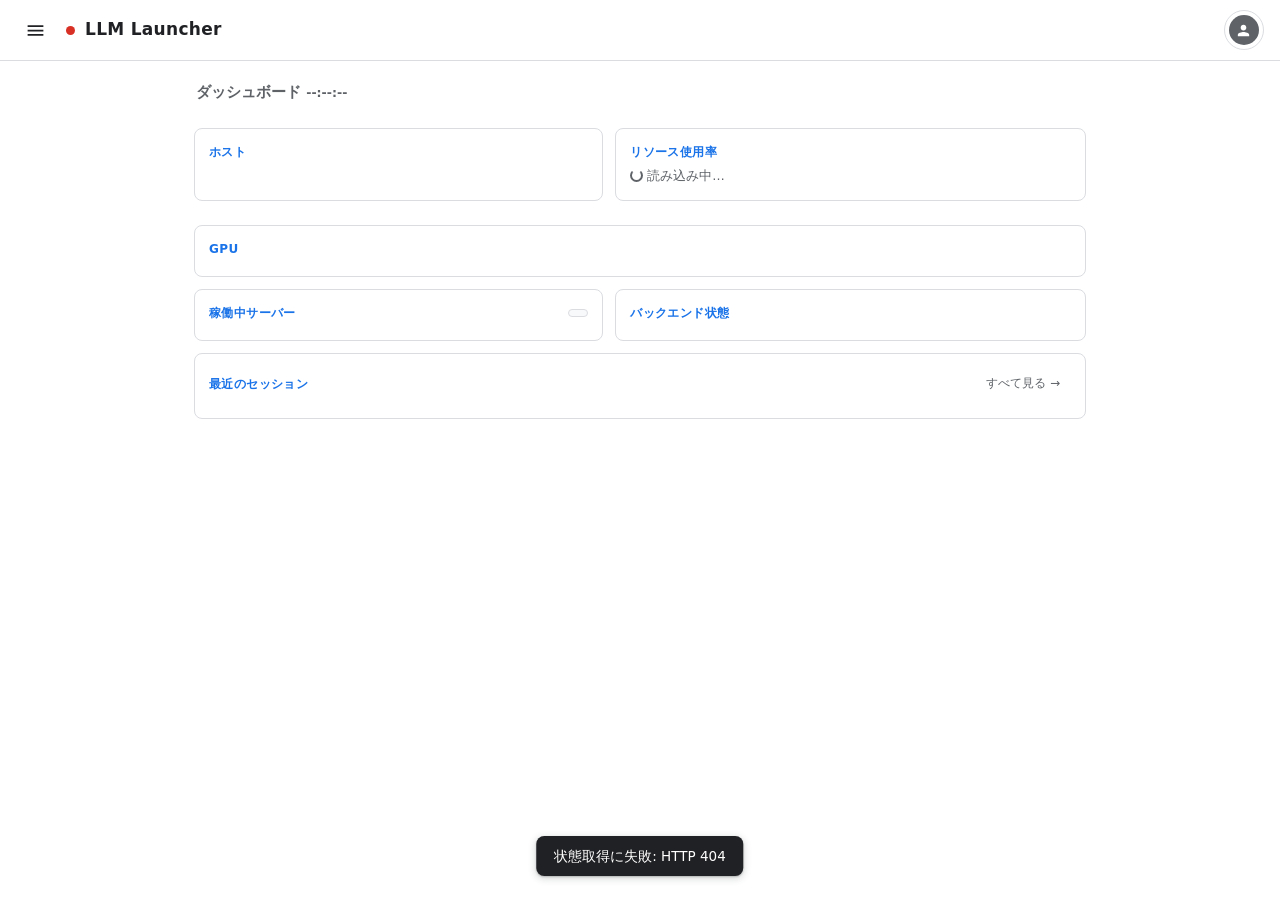
==== commit b3ebc29f: "fix(ui): stabilize home server rows and long path display Keep server chips from wrapping or disappe" ====
--- a/src/llm_launcher/static/index.html
+++ b/src/llm_launcher/static/index.html
@@ -66,12 +66,18 @@
 .badge.err{color:#d93025;border-color:#f5c0bb;background:#fce8e6}
 .badge.info{color:#1a73e8;border-color:#c6dafc;background:#e8f0fe}
 .badge.purple{color:#8430ce;border-color:#dfc8f7;background:#f3e8fd}
-.chip{font-size:11.5px;font-weight:700;padding:2.5px 8px;border-radius:4px;color:#fff;display:inline-flex;align-items:center;gap:5px}
+/* chip は flex 行の中でも絶対折り返さない・縮めない (long path と争うため)。
+   background にフォールバック: 未定義 ID の chip が「白背景に白文字」で消える事故防止 */
+.chip{font-size:11.5px;font-weight:700;padding:2.5px 8px;border-radius:4px;color:#fff;
+  background:var(--sub);white-space:nowrap;flex:none;
+  display:inline-flex;align-items:center;gap:5px}
 .chip.vllm{background:var(--vllm)} .chip.sglang{background:var(--sglang)}
 .chip.llamacpp{background:var(--llamacpp)} .chip.freetoken{background:var(--purple)}
 .chip.freetoken-fork{background:var(--freetoken)}
-.chip.strata{background:var(--strata)}
+.chip.strata{background:var(--strata)} .chip.strata-fork{background:var(--strata)}
 .chip.maya{background:var(--maya)}
+/* fork 系は基底版と色を共有するので白いインナーボーダーで区別を出す (ID 末尾 -fork に自動で効く) */
+.chip[class*="-fork"]{box-shadow:inset 0 0 0 1.5px rgba(255,255,255,.75)}
 .filters{display:flex;gap:8px;overflow-x:auto;padding-bottom:10px;scrollbar-width:none}
 .filters::-webkit-scrollbar{display:none}
 .fchip{border:1px solid var(--line);background:var(--bg2);color:var(--sub);border-radius:999px;
@@ -239,8 +245,11 @@
 button.tile .t-s{font-size:11.5px;color:var(--sub);overflow:hidden;text-overflow:ellipsis;white-space:nowrap;max-width:100%}
 button.tile.ok .t-v{color:var(--ok)} button.tile.warn .t-v{color:var(--warn)}
 button.tile.err .t-v{color:var(--err)} button.tile.acc .t-v{color:var(--acc)}
-.dash-2col{display:grid;gap:12px;align-items:start}
-@media(min-width:760px){.dash-2col{grid-template-columns:1fr 1.15fr}}
+/* 既定の stretch で 2 列のカード高さをそろえる (低い側は下部が余白になるが枠は揃う) */
+.dash-2col{display:grid;gap:12px}
+/* minmax(0,..) で min-content クランプを解除: 稼働中行の nowrap 操作群が左列を実幅より細く固定し、
+   余白が右列へ流れて 1:1.15 の比が壊れる (カード内は ellip / wrap で適応) */
+@media(min-width:760px){.dash-2col{grid-template-columns:minmax(0,1fr) minmax(0,1.15fr)}}
 .card-h{font-size:12px;font-weight:800;color:var(--acc);letter-spacing:.4px;margin:0 0 4px;display:flex;align-items:center;gap:8px}
 .meter{margin:10px 0}
 .m-hd{display:flex;align-items:baseline;gap:8px;font-size:12.5px;color:var(--sub);min-width:0}
@@ -252,6 +261,10 @@
 .gpu-item{margin-top:12px;padding-top:10px;border-top:1px dashed var(--line)}
 .mini{display:flex;align-items:center;gap:8px;padding:8px 2px;border-bottom:1px solid var(--line);font-size:13.5px;min-width:0}
 .mini:last-child{border-bottom:0}
+/* ホーム 稼働中サーバー: 狭い列でも潰れないよう 1行目=識別子 / 2行目=右寄せ操作 の2段組み */
+#home-live .mini{flex-wrap:wrap}
+#home-live .lact{display:flex;align-items:center;gap:6px;width:100%;justify-content:flex-end;flex-wrap:wrap;margin-top:-2px}
+#home-live .lact .upt{white-space:nowrap}
 /* ---------------- playground ---------------- */
 #pg-msgs{max-height:56vh;min-height:130px;overflow:auto;display:flex;flex-direction:column;gap:10px;padding:2px 2px 6px}
 .pg-msg{max-width:86%;padding:9px 12px;border-radius:10px;border:1px solid var(--line);font-size:14px;overflow-wrap:break-word;word-break:normal}
@@ -687,6 +700,15 @@
 const fmtDT = ts => ts
   ? new Date(ts * 1000).toLocaleString("ja-JP", {month:"2-digit", day:"2-digit", hour:"2-digit", minute:"2-digit"})
   : "-";
+/* 長い絶対パスは /module/ 以降だけ表示 (末尾 ellipsis で .venv/bin/python 等が隠れる対策)。
+   前綴がパス文字列のときだけ短縮し、「未検出 (…)」等のメッセージ文はそのまま通す。全文は title に出す */
+const shortPath = p => {
+  const s = String(p ?? "");
+  const i = s.indexOf("/module/");
+  if (i > 0 && /^[\w./+\-@~]+$/.test(s.slice(0, i))) return "…" + s.slice(i);   // 前綴がパスなら /module/ 以降へ短縮
+  const v = s.startsWith("/") ? s.indexOf("/.venv/") : -1;   // プロジェクト直下 .venv のときも末尾が見えるように
+  return v > 0 ? "…" + s.slice(v) : s;
+};
 
 async function api(path, opts = {}) {
   const r = await fetch(path, {
@@ -1214,13 +1236,15 @@
     const url = s.port?`http://${esc(S.state.system.ip)}:${s.port}`:"";
     return `<div class="mini">
       ${statusBadge(s)}
-      <span class="grow ellip"><b style="font-size:13.5px">${esc(s.profile_name)}</b>
-        <span class="chip ${esc(s.backend)}" style="margin-left:6px">${esc(s.backend_name)}</span></span>
-      ${url?`<a class="btn" style="min-height:0;padding:4px 8px;font-size:12px" href="${url}" target="_blank" rel="noopener">:${s.port}↗</a>`:""}
-      ${s.ready?`<button class="ghost" style="min-height:0;padding:4px 8px;font-size:12px" title="プレイグラウンドでチャット" onclick="openPlayground('${s.id}')"><svg class=ic aria-hidden=true><use href=#i-flask /></svg></button>`:""}
-      ${s.ready?`<button class="ghost" style="min-height:0;padding:4px 8px;font-size:12px" title="ベンチマーク" onclick="openBench('${s.profile_id}')"><svg class=ic aria-hidden=true><use href=#i-chart /></svg></button>`:""}
-      <span class="muted upt mono" data-sid="${s.id}" style="font-size:11.5px">${fmtUp(s.uptime)}</span>
-      <button class="danger" style="min-height:0;padding:4px 10px;font-size:12px" onclick="stopSession('${s.id}')"><svg class=ic aria-hidden=true><use href=#i-stop /></svg></button>
+      <span class="chip ${esc(s.backend)}">${esc(s.backend_name)}</span>
+      <b class="grow ellip" style="font-size:13.5px">${esc(s.profile_name)}</b>
+      <span class="lact">
+        ${url?`<a class="btn" style="min-height:0;padding:4px 8px;font-size:12px" href="${url}" target="_blank" rel="noopener" title="OpenAI互換APIのルートを開く">:${s.port}↗</a>`:""}
+        ${s.ready?`<button class="ghost" style="min-height:0;padding:4px 8px;font-size:12px" title="プレイグラウンドでチャット" onclick="openPlayground('${s.id}')"><svg class=ic aria-hidden=true><use href=#i-flask /></svg></button>`:""}
+        ${s.ready?`<button class="ghost" style="min-height:0;padding:4px 8px;font-size:12px" title="ベンチマーク" onclick="openBench('${s.profile_id}')"><svg class=ic aria-hidden=true><use href=#i-chart /></svg></button>`:""}
+        <span class="muted upt mono" data-sid="${s.id}" data-pfx="稼働 " style="font-size:11.5px">稼働 ${fmtUp(s.uptime)}</span>
+        <button class="danger" style="min-height:0;padding:4px 10px;font-size:12px" onclick="stopSession('${s.id}')"><svg class=ic aria-hidden=true><use href=#i-stop /></svg></button>
+      </span>
     </div>`;
   }).join("");
 }
@@ -1231,7 +1255,7 @@
     const cls = det.installed?"ok":"err";
     return `<div class="mini">
       <span class="chip ${esc(b.id)}">${esc(b.name)}</span>
-      <span class="grow ellip muted" style="font-size:11.5px">${esc(det.python||det.detail||b.module_path)}</span>
+      <span class="grow ellip muted" style="font-size:11.5px" title="${esc(det.python||det.detail||b.module_path)}">${esc(shortPath(det.python||det.detail||b.module_path))}</span>
       ${live?`<span class="badge info"><span class="dot"></span>稼働 ${live}</span>`:""}
       <span class="badge ${cls}"><span class="dot"></span>${det.installed?"検出":"未検出"}</span>
     </div>`;
@@ -1446,7 +1470,7 @@
 function patchUptime(root, ss) {
   for (const s of ss) {
     const u = root.querySelector(`.upt[data-sid="${s.id}"]`);
-    if (u) u.textContent = fmtUp(s.uptime);
+    if (u) u.textContent = (u.dataset.pfx || "") + fmtUp(s.uptime);
   }
 }
 
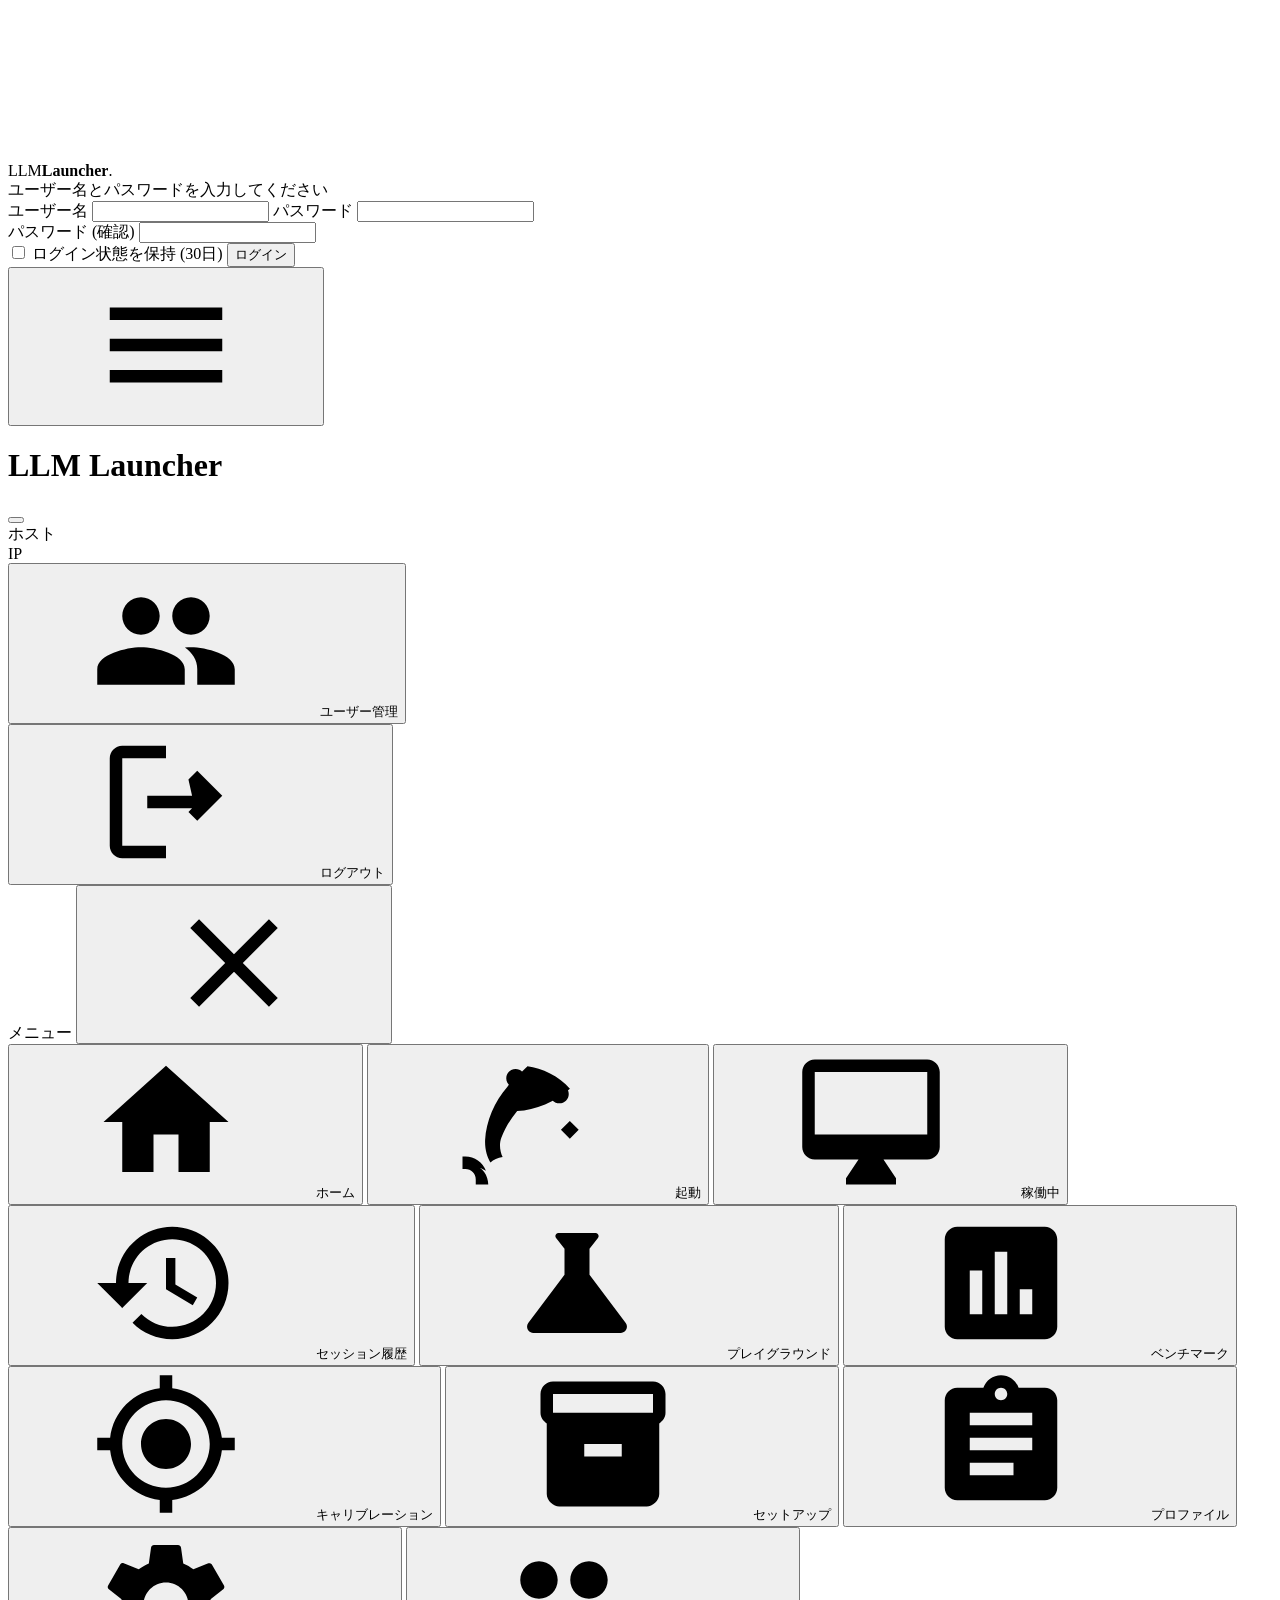
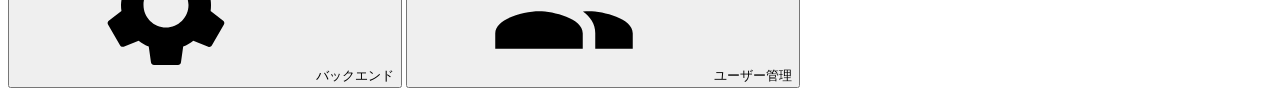
==== commit 45afc791: "feat: add static CSS for LLM launcher UI Introduces the main application stylesheet to support the f" ====
--- a/src/llm_launcher/static/index.html
+++ b/src/llm_launcher/static/index.html
@@ -5,307 +5,7 @@
 <meta name="viewport" content="width=device-width, initial-scale=1, viewport-fit=cover">
 <meta name="theme-color" content="#ffffff">
 <title>LLM Launcher</title>
-<style>
-:root{
-  --bg:#ffffff; --bg2:#f8f9fa; --card:#ffffff; --card2:#f1f3f4;
-  --line:#dadce0; --text:#202124; --sub:#5f6368;
-  --acc:#1a73e8; --ok:#188038; --warn:#b06000; --err:#d93025; --purple:#8430ce;
-  --vllm:#1967d2; --sglang:#188038; --llamacpp:#b06000; --freetoken:#8430ce; --strata:#c2410c; --maya:#b8067a;
-  --r:8px; --r2:4px;
-}
-*{box-sizing:border-box; -webkit-tap-highlight-color:transparent}
-html,body{margin:0;padding:0}
-body{
-  background:var(--bg); color:var(--text);
-  font-family:"Google Sans Text",Roboto,"Noto Sans JP","Hiragino Sans",system-ui,-apple-system,sans-serif;
-  font-size:14px; line-height:1.5;
-  padding-bottom:calc(20px + env(safe-area-inset-bottom));
-}
-body.menu-open{overflow:hidden}   /* ドロワーを開いている間、裏側をスクロールさせない */
-a{color:var(--acc); text-decoration:none}
-header{
-  position:sticky; top:0; z-index:20;
-  background:rgba(255,255,255,.92); backdrop-filter:blur(10px);
-  border-bottom:1px solid var(--line);
-  padding:calc(10px + env(safe-area-inset-top)) 16px 10px;
-  display:flex; align-items:center; gap:10px;
-}
-header h1{font-size:17px; margin:0; letter-spacing:.3px}
-/* ヘッダ右端の ホスト名/IP・ユーザーバッジ・ログアウト は #acct のアイコン 1 個に集約した */
-#live-dot{width:9px;height:9px;border-radius:50%;background:var(--err);flex:none}
-#live-dot.on{background:var(--ok)}
-main{max-width:920px;margin:0 auto;padding:14px 14px 20px}
-h2.view-title{font-size:15px;color:var(--sub);margin:6px 2px 12px;font-weight:600}
-.card{background:var(--card);border:1px solid var(--line);border-radius:var(--r);padding:14px;margin-bottom:12px}
-.grid{display:grid;gap:12px}
-.row{display:flex;align-items:center;gap:8px;flex-wrap:wrap}
-.grow{flex:1 1 auto;min-width:0}
-.muted{color:var(--sub);font-size:12.5px}
-.mono{font-family:ui-monospace,SFMono-Regular,Menlo,Consolas,monospace;font-size:12px}
-.ellip{overflow:hidden;text-overflow:ellipsis;white-space:nowrap}
-button,.btn{
-  appearance:none;border:1px solid var(--line);background:var(--card);color:var(--acc);
-  border-radius:var(--r2);padding:9px 14px;font-size:13.5px;font-weight:500;min-height:40px;cursor:pointer;
-  display:inline-flex;align-items:center;gap:6px;justify-content:center;font-family:inherit;
-  transition:background .15s,box-shadow .15s;
-}
-button:hover:not(:disabled){background:#f1f3f4}
-button:active{transform:scale(.98)}
-button.primary{background:var(--acc);border-color:transparent;color:#fff;font-weight:500}
-button.primary:hover:not(:disabled){background:#1b66c9;box-shadow:0 1px 2px rgba(60,64,67,.3),0 1px 3px 1px rgba(60,64,67,.15)}
-button.danger{color:var(--err);border-color:#f0bbb7}
-button.danger:hover:not(:disabled){background:#fce8e6}
-button.ghost{background:transparent;border-color:transparent;color:var(--sub)}
-button.ghost:hover:not(:disabled){background:#f1f3f4}
-button:disabled{opacity:.45;cursor:default}
-.badge{display:inline-flex;align-items:center;gap:5px;font-size:11.5px;font-weight:500;
-  padding:3px 9px;border-radius:999px;border:1px solid var(--line);color:var(--sub);background:var(--bg2);white-space:nowrap;flex:none}
-.badge .dot{width:7px;height:7px;border-radius:50%;background:currentColor}
-.badge.ok{color:#188038;border-color:#ceead6;background:#e6f4ea}
-.badge.warn{color:#b06000;border-color:#f0c674;background:#fef7e0}
-.badge.err{color:#d93025;border-color:#f5c0bb;background:#fce8e6}
-.badge.info{color:#1a73e8;border-color:#c6dafc;background:#e8f0fe}
-.badge.purple{color:#8430ce;border-color:#dfc8f7;background:#f3e8fd}
-/* chip は flex 行の中でも絶対折り返さない・縮めない (long path と争うため)。
-   background にフォールバック: 未定義 ID の chip が「白背景に白文字」で消える事故防止 */
-.chip{font-size:11.5px;font-weight:700;padding:2.5px 8px;border-radius:4px;color:#fff;
-  background:var(--sub);white-space:nowrap;flex:none;
-  display:inline-flex;align-items:center;gap:5px}
-.chip.vllm{background:var(--vllm)} .chip.sglang{background:var(--sglang)}
-.chip.llamacpp{background:var(--llamacpp)} .chip.freetoken{background:var(--purple)}
-.chip.freetoken-fork{background:var(--freetoken)}
-.chip.strata{background:var(--strata)} .chip.strata-fork{background:var(--strata)}
-.chip.maya{background:var(--maya)}
-/* fork 系は基底版と色を共有するので白いインナーボーダーで区別を出す (ID 末尾 -fork に自動で効く) */
-.chip[class*="-fork"]{box-shadow:inset 0 0 0 1.5px rgba(255,255,255,.75)}
-.filters{display:flex;gap:8px;overflow-x:auto;padding-bottom:10px;scrollbar-width:none}
-.filters::-webkit-scrollbar{display:none}
-.fchip{border:1px solid var(--line);background:var(--bg2);color:var(--sub);border-radius:999px;
-  padding:7px 14px;font-size:13px;white-space:nowrap;cursor:pointer;min-height:36px}
-.fchip.on{background:#e8f0fe;border-color:#c6dafc;color:var(--acc);font-weight:700}
-/* ---------------- セッション履歴 (行表示) ---------------- */
-.hrow{border:1px solid var(--line);border-radius:var(--r);background:var(--card);margin-bottom:10px}
-.hrow-hd{display:flex;align-items:center;gap:10px;padding:11px 13px;cursor:pointer;min-width:0}
-.hrow-hd:hover{background:var(--card2)}
-.hrow-m{display:flex;gap:10px;flex-wrap:wrap;font-size:11.5px;color:var(--sub);margin-top:2px}
-.hrow-act{display:flex;align-items:center;gap:8px;flex-wrap:wrap;padding:0 13px 12px}
-.hrow-act button{min-height:34px;padding:6px 11px;font-size:12.5px}
-.hrow .logwrap{padding:0 13px 13px}
-/* ---------------- 左ドロワー: ハンバーガーメニュー (閉じると完全に隠れる) ---------------- */
-nav#sidemen{
-  position:fixed;left:0;top:0;bottom:0;z-index:30;width:min(268px,84vw);
-  background:rgba(255,255,255,.97);backdrop-filter:blur(12px);
-  border-right:1px solid var(--line);
-  display:flex;flex-direction:column;gap:2px;
-  padding:calc(8px + env(safe-area-inset-top)) 8px calc(8px + env(safe-area-inset-bottom));
-  transform:translateX(-100%);visibility:hidden;
-  transition:transform .22s ease,visibility .22s;
-}
-nav#sidemen.open{transform:none;visibility:visible;box-shadow:0 0 30px rgba(60,64,67,.2)}
-/* ☰ はヘッダー、✕ はドロワーの中。見た目は揃えておく */
-#menu-btn,#menu-close{width:40px;height:40px;min-height:40px;padding:0;flex:none;
-  background:transparent;border:0;border-radius:var(--r2);font-size:20px;color:var(--text);justify-content:center}
-#menu-btn:hover,#menu-close:hover{background:var(--card2)}
-.menu-head{display:flex;align-items:center;gap:8px;min-height:40px;padding-left:6px}
-.menu-head .menu-title{font-size:13.5px;font-weight:700;color:var(--sub);letter-spacing:.3px}
-#menu-close{margin-left:auto}
-.menu-items{display:flex;flex-direction:column;gap:2px;margin-top:10px;overflow-x:hidden}
-nav#sidemen .mitem{
-  width:100%;background:transparent;border:0;border-radius:var(--r2);
-  min-height:44px;padding:0 10px;justify-content:flex-start;gap:12px;
-  font-size:14px;color:var(--sub);white-space:nowrap;flex:none;
-}
-nav#sidemen .mitem:hover{background:var(--card2)}
-nav#sidemen .mitem.on{color:var(--acc);background:#e8f0fe;font-weight:700}
-nav#sidemen .mitem .ico{font-size:19px;line-height:1;width:24px;text-align:center;flex:none}
-nav#sidemen .mitem .nbadge{margin-left:auto;background:var(--err);color:#fff;
-  font-size:10.5px;font-weight:800;border-radius:999px;padding:1px 7px}
-#menu-veil{position:fixed;inset:0;background:rgba(32,33,36,.35);z-index:29;display:none}
-#menu-veil.on{display:block}
-label.f{display:block;font-size:12.5px;color:var(--sub);margin:12px 0 4px;font-weight:600}
-input[type=text],input[type=password],input[type=number],select,textarea{
-  width:100%;background:var(--bg2);border:1px solid var(--line);border-radius:var(--r2);
-  color:var(--text);padding:10px 12px;font-size:14px;font-family:inherit;min-height:42px;
-}
-textarea{min-height:64px;resize:vertical;font-family:ui-monospace,Menlo,Consolas,monospace;font-size:12.5px}
-input:focus,select:focus,textarea:focus{outline:none;border-color:var(--acc)}
-.switch{display:flex;align-items:center;gap:10px;padding:8px 2px;min-height:42px}
-.switch input{display:none}
-.switch .track{width:42px;height:24px;border-radius:999px;background:#dadce0;position:relative;flex:none;transition:.15s}
-.switch .track::after{content:"";position:absolute;top:3px;left:3px;width:18px;height:18px;border-radius:50%;background:#fff;box-shadow:0 1px 2px rgba(60,64,67,.4);transition:.15s}
-.switch input:checked + .track{background:var(--acc)}
-.switch input:checked + .track::after{left:21px;background:#fff}
-.switch .lab{font-size:13.5px}
-/* 項目ごとの送信 ON/OFF チップ */
-.fitem>label.f{display:flex;align-items:center;gap:6px;flex-wrap:wrap}
-.onchip{margin-left:auto;display:inline-flex;align-items:center;gap:5px;font-size:10.5px;font-weight:700;
-  color:var(--sub);border:1px solid var(--line);border-radius:999px;padding:2px 9px;cursor:pointer;min-height:24px}
-.onchip input{width:14px;height:14px;accent-color:var(--acc);margin:0;cursor:pointer}
-.onchip.must{color:var(--acc);border-color:#c6dafc;cursor:default}
-.fitem.off{opacity:.55}
-.fitem.off>label.f{opacity:1}
-.fgrid{display:grid}
-.sec-h{grid-column:1/-1;font-size:12px;font-weight:800;color:var(--acc);letter-spacing:.4px;
-  border-top:1px solid var(--line);margin-top:14px;padding-top:10px}
-.sec-h:first-child{border-top:0;margin-top:0;padding-top:0}
-pre.cmdprev{
-  background:#f8f9fa;border:1px solid var(--line);border-radius:var(--r2);
-  padding:10px 12px;font-size:11.5px;white-space:pre-wrap;word-break:break-all;color:#188038;
-  font-family:ui-monospace,Menlo,Consolas,monospace;max-height:120px;overflow:auto;margin:6px 0 0}
-.logbox{
-  background:#f8f9fa;border:1px solid var(--line);border-radius:var(--r2);
-  height:320px;overflow:auto;padding:10px 12px;margin-top:10px;
-  font-family:ui-monospace,Menlo,Consolas,monospace;font-size:11.5px;white-space:pre-wrap;word-break:break-all;color:#3c4043}
-details.adv{border:1px solid var(--line);border-radius:var(--r2);margin-top:12px;background:var(--bg2)}
-details.adv summary{padding:10px 12px;font-size:13px;color:var(--sub);cursor:pointer;min-height:42px;display:flex;align-items:center}
-details.adv .inner{padding:0 12px 12px}
-#modal-veil,#umodal-veil{position:fixed;inset:0;background:rgba(32,33,36,.45);z-index:40;display:none}
-#modal,#umodal{position:fixed;left:0;right:0;bottom:0;top:0;z-index:50;display:none;justify-content:center;align-items:flex-end}
-#modal .sheet,#umodal .sheet{
-  background:var(--card);width:100%;max-width:680px;max-height:92vh;overflow:auto;
-  border-radius:12px 12px 0 0;border:1px solid var(--line);padding:16px 16px calc(20px + env(safe-area-inset-bottom));
-}
-@media(min-width:760px){#modal,#umodal{align-items:center}#modal .sheet,#umodal .sheet{border-radius:12px;max-height:88vh;margin:0 16px}}
-#modal .sheet h3,#umodal .sheet h3{margin:2px 0 6px;font-size:16px}
-.sheet-actions{display:flex;gap:10px;margin-top:18px;position:sticky;bottom:-16px;background:var(--card);padding:10px 0 0}
-#toast{
-  position:fixed;left:50%;transform:translateX(-50%);bottom:calc(24px + env(safe-area-inset-bottom));
-  background:#202124;border:0;color:#fff;
-  padding:10px 18px;border-radius:8px;font-size:13.5px;z-index:60;display:none;max-width:92vw;
-  box-shadow:0 2px 6px 2px rgba(60,64,67,.15),0 1px 2px rgba(60,64,67,.3);white-space:pre-wrap;
-}
-.kvs{display:grid;grid-template-columns:auto 1fr;gap:2px 12px;font-size:12.5px;color:var(--sub)}
-.kvs .v{color:var(--text);overflow-wrap:anywhere}
-.empty{border:1.5px dashed var(--line);border-radius:var(--r);padding:26px 16px;text-align:center;color:var(--sub);font-size:13.5px}
-.spin{display:inline-block;width:13px;height:13px;border:2px solid var(--sub);border-top-color:transparent;border-radius:50%;animation:sp 0.8s linear infinite;vertical-align:-2px}
-@keyframes sp{to{transform:rotate(360deg)}}
-.hidden{display:none!important}
-/* ---------------- ログイン / 初回セットアップ ---------------- */
-#login{position:fixed;inset:0;z-index:70;display:flex;align-items:center;justify-content:center;padding:18px;
-  background:var(--bg)}
-#login .box{width:100%;max-width:372px;background:var(--card);border:1px solid var(--line);border-radius:12px;
-  padding:22px 20px calc(20px + env(safe-area-inset-bottom));box-shadow:0 1px 2px rgba(60,64,67,.3),0 1px 3px 1px rgba(60,64,67,.15)}
-#login .logo{font-size:20px;font-weight:400;letter-spacing:.3px;color:var(--sub)}
-#login .logo b{font-weight:500;color:var(--text)}
-#login .logo .dot{color:var(--acc)}
-#login .sub{color:var(--sub);font-size:12.5px;margin:5px 0 6px;line-height:1.55}
-#login .err{background:#fce8e6;border:1px solid #f5c0bb;color:var(--err);border-radius:var(--r2);
-  padding:9px 12px;font-size:12.5px;margin-top:10px;white-space:pre-wrap}
-#login .note{background:#e8f0fe;border:1px solid #c6dafc;color:var(--acc);border-radius:var(--r2);
-  padding:9px 12px;font-size:12.5px;margin-top:10px}
-#login .foot{color:var(--sub);font-size:11px;text-align:center;margin-top:14px;line-height:1.6}
-#login button.primary{width:100%;margin-top:16px;min-height:46px;font-size:15px}
-/* ---------------- 右上: アカウントチップ (1 アイコン + 吹き出し) ----------------
-   アバター 1 個だけ置き、ホスト名 / IP / @ユーザー名 / ロール / ログアウトは
-   クリックで出る吹き出しの中に出す (Google のアカウントチップ相当)。 */
-#acct{position:relative;margin-left:auto;flex:none;display:flex;align-items:center}
-/* 吹き出しの尻尾。#acct-pop は角丸でクリップされるので、親側に描く (open クラスのときだけ出す) */
-#acct::before{content:"";display:none;position:absolute;top:calc(100% + 3px);right:13px;width:11px;height:11px;z-index:1;
-  background:var(--card);border-left:1px solid var(--line);border-top:1px solid var(--line);transform:rotate(45deg)}
-#acct.open::before{display:block}
-#acct-btn{width:40px;height:40px;min-height:40px;padding:0;gap:0;background:var(--card);color:var(--sub);
-  border:1px solid var(--line);border-radius:999px;justify-content:center;overflow:hidden}
-#acct-btn:hover{background:#f1f3f4}
-#acct-btn[aria-expanded=true]{border-color:var(--acc);box-shadow:0 0 0 2px #e8f0fe}
-#acct-avatar{width:30px;height:30px;border-radius:50%;flex:none;display:flex;align-items:center;
-  justify-content:center;background:var(--sub);color:#fff;font-size:12px;font-weight:700;line-height:1;letter-spacing:.2px}
-#acct-avatar .ic{width:17px;height:17px}
-#acct-pop{position:absolute;top:calc(100% + 9px);right:2px;z-index:36;width:min(274px,calc(100vw - 28px));
-  background:var(--card);border:1px solid var(--line);border-radius:12px;text-align:left;overflow:hidden;
-  box-shadow:0 1px 2px rgba(60,64,67,.3),0 2px 6px 2px rgba(60,64,67,.15)}
-.ap-head{display:flex;align-items:center;gap:11px;padding:13px 14px}
-.ap-av{width:38px;height:38px;border-radius:50%;flex:none;display:flex;align-items:center;
-  justify-content:center;background:var(--sub);color:#fff;font-size:16px;font-weight:700}
-.ap-id{min-width:0;flex:1}
-.ap-name{font-size:14px;font-weight:600;overflow:hidden;text-overflow:ellipsis;white-space:nowrap}
-.ap-sub{font-size:12px;color:var(--sub);overflow:hidden;text-overflow:ellipsis;white-space:nowrap}
-.ap-id .badge{margin-top:5px}
-.ap-sep{height:1px;background:var(--line)}
-.ap-kv{display:flex;align-items:baseline;gap:10px;padding:7px 14px;font-size:12.5px}
-.ap-kv .k{color:var(--sub);flex:none}
-.ap-kv .v{margin-left:auto;color:var(--text);overflow-wrap:anywhere;min-width:0;text-align:right}
-.ap-note{padding:0 14px 9px;font-size:11.5px;color:var(--sub);line-height:1.5}
-.ap-act{width:100%;background:transparent;border:0;border-radius:0;color:var(--acc);justify-content:flex-start;
-  gap:10px;min-height:44px;padding:0 14px;font-size:13.5px;font-weight:500}
-.ap-act:hover{background:var(--card2)}
-body.auth-lock{overflow:hidden}
-/* ---------------- ユーザー管理 ---------------- */
-.keyline{display:flex;align-items:center;gap:6px;margin-top:9px;flex-wrap:wrap}
-.keyline code{background:#f8f9fa;border:1px solid var(--line);border-radius:6px;padding:4px 8px;
-  font-family:ui-monospace,Menlo,Consolas,monospace;font-size:11.5px;color:#188038;
-  overflow:hidden;text-overflow:ellipsis;max-width:100%}
-.um-actions{display:flex;gap:8px;margin-top:12px;flex-wrap:wrap}
-.um-actions button{min-height:36px;padding:6px 11px;font-size:12.5px}
-/* ---------------- dashboard (ホーム) ---------------- */
-a.btn,a.btn:hover{color:var(--text);text-decoration:none}
-.tiles{display:grid;grid-template-columns:repeat(auto-fit,minmax(132px,1fr));gap:10px}
-button.tile{display:flex;flex-direction:column;align-items:flex-start;border-radius:var(--r);background:var(--card);padding:12px 14px;min-height:0;gap:0}
-button.tile .t-k{font-size:12px;color:var(--sub);white-space:nowrap}
-button.tile .t-v{font-size:25px;font-weight:800;line-height:1.25;font-variant-numeric:tabular-nums}
-button.tile .t-s{font-size:11.5px;color:var(--sub);overflow:hidden;text-overflow:ellipsis;white-space:nowrap;max-width:100%}
-button.tile.ok .t-v{color:var(--ok)} button.tile.warn .t-v{color:var(--warn)}
-button.tile.err .t-v{color:var(--err)} button.tile.acc .t-v{color:var(--acc)}
-/* 既定の stretch で 2 列のカード高さをそろえる (低い側は下部が余白になるが枠は揃う) */
-.dash-2col{display:grid;gap:12px}
-/* minmax(0,..) で min-content クランプを解除: 稼働中行の nowrap 操作群が左列を実幅より細く固定し、
-   余白が右列へ流れて 1:1.15 の比が壊れる (カード内は ellip / wrap で適応) */
-@media(min-width:760px){.dash-2col{grid-template-columns:minmax(0,1fr) minmax(0,1.15fr)}}
-.card-h{font-size:12px;font-weight:800;color:var(--acc);letter-spacing:.4px;margin:0 0 4px;display:flex;align-items:center;gap:8px}
-.meter{margin:10px 0}
-.m-hd{display:flex;align-items:baseline;gap:8px;font-size:12.5px;color:var(--sub);min-width:0}
-.m-hd b{color:var(--text);font-size:13px;font-weight:700}
-.m-hd .r{margin-left:auto;color:var(--text);font-variant-numeric:tabular-nums;font-size:12px;white-space:nowrap}
-.mbar{height:8px;border-radius:999px;background:#e9ecef;border:0;overflow:hidden;margin-top:5px}
-.mbar i{display:block;height:100%;border-radius:999px;background:var(--acc);transition:width .5s}
-.mbar i.ok{background:var(--ok)} .mbar i.warn{background:var(--warn)} .mbar i.err{background:var(--err)}
-.gpu-item{margin-top:12px;padding-top:10px;border-top:1px dashed var(--line)}
-.mini{display:flex;align-items:center;gap:8px;padding:8px 2px;border-bottom:1px solid var(--line);font-size:13.5px;min-width:0}
-.mini:last-child{border-bottom:0}
-/* ホーム 稼働中サーバー: 狭い列でも潰れないよう 1行目=識別子 / 2行目=右寄せ操作 の2段組み */
-#home-live .mini{flex-wrap:wrap}
-#home-live .lact{display:flex;align-items:center;gap:6px;width:100%;justify-content:flex-end;flex-wrap:wrap;margin-top:-2px}
-#home-live .lact .upt{white-space:nowrap}
-/* ---------------- playground ---------------- */
-#pg-msgs{max-height:56vh;min-height:130px;overflow:auto;display:flex;flex-direction:column;gap:10px;padding:2px 2px 6px}
-.pg-msg{max-width:86%;padding:9px 12px;border-radius:10px;border:1px solid var(--line);font-size:14px;overflow-wrap:break-word;word-break:normal}
-.pg-msg.me{align-self:flex-end;background:#e8f0fe;border-color:#c6dafc;border-bottom-right-radius:4px}
-.pg-msg.ai{align-self:flex-start;background:var(--card2);border-bottom-left-radius:4px}
-.pg-msg .who{font-size:11px;font-weight:800;color:var(--sub);letter-spacing:.4px;margin-bottom:2px;display:flex;gap:8px;align-items:center}
-.pg-msg.me .who{color:var(--acc)}
-.pg-meta{display:flex;gap:8px;font-size:11px;color:var(--sub);margin-top:6px;align-items:center;flex-wrap:wrap}
-.pg-body p{margin:0 0 6px}
-.pg-body p:last-child{margin-bottom:0}
-.pg-pre{background:#f8f9fa;border:1px solid var(--line);border-radius:8px;margin:8px 0;overflow:hidden}
-.pg-pre code{display:block;padding:10px 12px;font-family:ui-monospace,Menlo,Consolas,monospace;font-size:12px;white-space:pre;overflow:auto;color:#188038}
-.pg-pre-hd{display:flex;justify-content:space-between;align-items:center;padding:3px 8px;background:var(--bg2);border-bottom:1px solid var(--line);font-size:11px;color:var(--sub)}
-.pg-ic{background:var(--bg2);border:1px solid var(--line);border-radius:4px;padding:0 5px;font-family:ui-monospace,Menlo,Consolas,monospace;font-size:12.5px;color:#188038}
-.pg-reason{margin:0 0 8px;padding:6px 10px;border:1px dashed var(--line);border-radius:8px;color:var(--sub);font-size:12.5px}
-.pg-reason summary{cursor:pointer;color:var(--purple);font-weight:700;font-size:12px}
-.pg-reason .rb{white-space:pre-wrap;margin-top:6px;overflow-wrap:anywhere}
-.pg-cursor::after{content:"▍";color:var(--acc);animation:pgblink 1s steps(1) infinite}
-@keyframes pgblink{50%{opacity:0}}
-#pg-input{resize:vertical;min-height:58px;font-family:inherit;font-size:14px}
-.pg-err{color:var(--err)}
-/* ---------------- benchmarks ---------------- */
-.bm-wrap{overflow-x:auto;margin-top:10px}
-table.bm{border-collapse:collapse;width:100%;font-size:12.5px;white-space:nowrap}
-table.bm th,table.bm td{padding:6px 9px;border-bottom:1px solid var(--line);text-align:right;font-variant-numeric:tabular-nums}
-table.bm th:first-child,table.bm td:first-child{text-align:left}
-table.bm th{color:var(--sub);font-weight:700;font-size:11px;letter-spacing:.3px}
-.nbadge.run{background:var(--acc);color:#fff}
-/* ---------------- ロール権限で隠す要素 (キーは rbac.CAPS / can() と対応) ---------------- */
-body.no-edit .need-edit,body.no-bench .need-bench,body.no-cal .need-cal,body.no-oom .need-oom,
-body.no-backend .need-backend,body.no-admin .need-admin,body.no-dashboard .need-dashboard,body.no-install .need-install{
-  display:none!important}
-.perm-row{display:flex;align-items:center;gap:10px;padding:9px 2px;border-bottom:1px solid var(--line);min-width:0}
-.perm-row:last-child{border-bottom:0}
-.perm-row .lab{font-size:13.5px;font-weight:600}
-.perm-row .dsc{font-size:11.5px;color:var(--sub);line-height:1.35}
-/* ---------------- SVG アイコン (sprite: <use href="#i-xxx">) ---------------- */
-.ic{width:1.05em;height:1.05em;fill:currentColor;flex:none;vertical-align:-.15em}
-.sprite{position:absolute;width:0;height:0;overflow:hidden}
-button .ic{margin-right:1px}
-</style>
+  <link rel="stylesheet" href="/static/css/app.css">
 </head>
 <body>
 <svg class="sprite" aria-hidden="true" focusable="false">
@@ -414,226 +114,7 @@
 </header>
 
 <main>
-  <section id="view-home" class="view">
-    <h2 class="view-title">ダッシュボード <span class="muted" id="home-clock">--:--:--</span></h2>
-    <div id="home-notices"></div>
-    <div class="tiles" id="home-tiles"></div>
-    <div class="dash-2col" style="margin-top:12px">
-      <div class="card">
-        <div class="card-h">ホスト</div>
-        <div class="kvs" id="home-host"></div>
-      </div>
-      <div class="card">
-        <div class="card-h">リソース使用率</div>
-        <div id="home-meters"><span class="muted"><span class="spin"></span> 読み込み中…</span></div>
-      </div>
-    </div>
-    <div class="card" style="margin-top:12px">
-      <div class="card-h">GPU</div>
-      <div id="home-gpus"></div>
-    </div>
-    <div class="dash-2col" style="margin-top:12px">
-      <div class="card" style="margin:0">
-        <div class="card-h">稼働中サーバー <span class="badge" id="home-live-count" style="margin-left:auto"></span></div>
-        <div id="home-live"></div>
-      </div>
-      <div class="card" style="margin:0">
-        <div class="card-h">バックエンド状態</div>
-        <div id="home-backends"></div>
-      </div>
-    </div>
-    <div class="card" style="margin-top:12px">
-      <div class="card-h">最近のセッション <button class="ghost" style="margin-left:auto;min-height:32px;padding:4px 10px;font-size:12px" onclick="switchTab('history')">すべて見る →</button></div>
-      <div id="home-recent"></div>
-    </div>
-  </section>
-
-  <section id="view-launch" class="view hidden">
-    <div id="running-strip"></div>
-    <h2 class="view-title">起動するサーバーを選ぶ</h2>
-    <div class="filters" id="launch-filters"></div>
-    <div class="grid c2" id="launch-grid"></div>
-  </section>
-
-  <section id="view-running" class="view hidden">
-    <div class="row">
-      <h2 class="view-title" style="margin:0">稼働中 <span class="muted" id="running-sub"></span></h2>
-      <div class="grow"></div>
-      <button class="ghost" style="min-height:32px;padding:4px 10px;font-size:12px" onclick="switchTab('launch')"><svg class=ic aria-hidden=true><use href=#i-play /></svg> 起動する</button>
-    </div>
-    <div id="running-list" style="margin-top:10px"></div>
-  </section>
-
-  <section id="view-history" class="view hidden">
-    <h2 class="view-title">セッション履歴 <span class="muted">終了した起動のログ確認・再実行・削除</span></h2>
-    <div class="row" style="gap:8px">
-      <input type="text" id="hist-q" class="grow" style="min-width:140px" placeholder="プロファイル / バックエンドで絞り込み" oninput="S.hist.q=this.value;renderHistory()">
-    </div>
-    <div class="filters" id="hist-filters"></div>
-    <div class="muted" id="hist-count" style="font-size:11.5px;margin:-2px 2px 8px"></div>
-    <div id="history-list"></div>
-  </section>
-
-  <section id="view-profiles" class="view hidden">
-    <div class="row" style="margin-bottom:10px">
-      <h2 class="view-title" style="margin:0">プロファイル管理 <span class="muted">1プロファイル = 1バックエンド</span></h2>
-      <div class="grow"></div>
-      <button class="ghost need-edit" id="pm-batch-btn" onclick="toggleBatch()"><svg class=ic aria-hidden=true><use href=#i-checkbox /></svg> 一括</button>
-      <button class="ghost need-edit" onclick="exportAll()"><svg class=ic aria-hidden=true><use href=#i-download /></svg> 全部エクスポート</button>
-      <button class="ghost need-edit" onclick="$('#import-file').click()"><svg class=ic aria-hidden=true><use href=#i-upload /></svg> インポート</button>
-      <input type="file" id="import-file" accept="application/json,.json" style="display:none" onchange="importFile(this)">
-      <button class="primary need-edit" onclick="openEditor()">＋ 新規</button>
-    </div>
-    <div class="row" style="margin-bottom:10px;gap:8px">
-      <input type="text" id="pm-q" class="grow" style="min-width:140px" placeholder="名前 / モデル / バックエンド / メモで絞り込み" oninput="S.pm.q=this.value;renderProfiles()">
-      <select id="pm-sort" style="width:auto" onchange="S.pm.sort=this.value;renderProfiles()">
-        <option value="updated">更新順</option>
-        <option value="name">名前順</option>
-        <option value="backend">バックエンド順</option>
-        <option value="used">使用回数順</option>
-      </select>
-    </div>
-    <div class="filters" id="pm-filters"></div>
-    <div id="batch-bar" class="card hidden" style="border-color:#c6dafc;padding:10px 14px">
-      <div class="row">
-        <label class="row" style="gap:6px;cursor:pointer;font-size:13.5px">
-          <input type="checkbox" id="pm-selall" style="width:16px;height:16px;accent-color:var(--acc)" onchange="selectAllProfiles(this.checked)"> 全選択</label>
-        <b style="font-size:13.5px" id="pm-sel-count"></b>
-        <span class="grow"></span>
-        <button class="ghost" style="min-height:34px;font-size:12.5px" onclick="exportSelected()">選択分エクスポート</button>
-        <button class="ghost danger" style="min-height:34px;font-size:12.5px" onclick="deleteSelected()">選択分削除</button>
-      </div>
-    </div>
-    <div class="grid" id="profiles-grid"></div>
-  </section>
-
-  <section id="view-backends" class="view hidden">
-    <h2 class="view-title">バックエンド設定 <span class="muted">(module/ のサブモジュール)</span></h2>
-    <div class="card" id="oom-card" style="margin-bottom:14px"></div>
-    <div class="grid c2" id="backends-grid"></div>
-  </section>
-
-  <section id="view-users" class="view hidden">
-    <h2 class="view-title">ユーザー管理 <span class="muted">ログインアカウントと API キー (管理者のみ)</span></h2>
-    <div id="um-note" class="card hidden" style="margin-bottom:12px;border-color:#f0c674;background:#fef7e0"></div>
-    <div class="grid c2" id="role-cards" style="margin-bottom:14px"></div>
-    <div class="row" style="margin-bottom:10px">
-      <span class="muted">ロール: <b>管理者</b> = 全機能 / <b>メンテナー</b> = 起動・停止 + 上の「開示する機能」で選んだ範囲 / <b>ユーザー</b> = 簡易画面 (<a href="/simple">/simple</a>) の開始・停止のみ</span>
-      <span class="grow"></span>
-      <button class="ghost" onclick="loadUsers()"><svg class=ic aria-hidden=true><use href=#i-refresh /></svg> 更新</button>
-      <button class="primary" id="um-new" onclick="umOpen()">＋ 新規ユーザー</button>
-    </div>
-    <div class="grid c2" id="users-grid">
-      <div class="empty"><span class="spin"></span> 読み込み中…</div>
-    </div>
-    <div class="muted" style="margin-top:12px;font-size:11.5px">
-      API キーはスクリプトから <code style="font-size:11px">curl -H "Authorization: Bearer &lt;キー&gt;" http://&lt;host&gt;:8036/api/state</code> のように使えます。
-      平文は発行 (再生成) したときだけ表示され、サーバーにはハッシュ保存されます。パスワードを変更するとそのユーザーのセッションは全て失効します。
-    </div>
-  </section>
-
-  <section id="view-playground" class="view hidden">
-    <h2 class="view-title">プレイグラウンド <span class="muted">起動中のサーバーとチャット (OpenAI 互換 API 透過プロキシ)</span></h2>
-    <div class="card" style="padding:10px 12px">
-      <div class="row" style="gap:8px">
-        <select id="pg-srv" class="grow" style="min-width:180px" onchange="pgPickSession(this.value)"></select>
-        <select id="pg-model" style="max-width:240px" onchange="pgPickModel(this.value)"></select>
-        <button class="ghost" onclick="pgLoadModels(true)" title="モデル一覧を再読込"><svg class=ic aria-hidden=true><use href=#i-refresh /></svg></button>
-        <span class="grow"></span>
-        <button class="ghost" onclick="pgClear()"><svg class=ic aria-hidden=true><use href=#i-trash /></svg> クリア</button>
-      </div>
-      <details class="adv" id="pg-adv">
-        <summary>パラメータ / システムプロンプト</summary>
-        <div class="inner">
-          <label class="f" for="pg-sys">システムプロンプト</label>
-          <textarea id="pg-sys" placeholder="任意: 全ターンに付与される指示"></textarea>
-          <div class="row" style="gap:12px;flex-wrap:wrap">
-            <div><label class="f" for="pg-temp">temperature</label><input type="number" id="pg-temp" step="0.05" min="0" max="2" placeholder="0.7" style="width:96px"></div>
-            <div><label class="f" for="pg-topp">top_p</label><input type="number" id="pg-topp" step="0.01" min="0" max="1" placeholder="0.95" style="width:96px"></div>
-            <div><label class="f" for="pg-mtok">max_tokens</label><input type="number" id="pg-mtok" min="1" placeholder="(既定)" style="width:96px"></div>
-            <label class="switch" style="align-self:flex-end"><input type="checkbox" id="pg-stream" checked><span class="track"></span><span class="lab" style="font-size:12.5px">ストリーム</span></label>
-          </div>
-        </div>
-      </details>
-    </div>
-    <div class="card">
-      <div id="pg-msgs"></div>
-      <div style="margin-top:8px">
-        <textarea id="pg-input" placeholder="メッセージを入力… (Enter で送信 / Shift+Enter で改行)" rows="2"></textarea>
-        <div class="row" style="margin-top:8px">
-          <span class="muted ellip" id="pg-status" style="max-width:55%"></span>
-          <span class="grow"></span>
-          <button class="ghost" id="pg-stop" onclick="pgStop()" disabled><svg class=ic aria-hidden=true><use href=#i-stop /></svg> Stop</button>
-          <button class="primary" id="pg-send" onclick="pgSend()">送信 <svg class=ic aria-hidden=true><use href=#i-send /></svg></button>
-        </div>
-      </div>
-    </div>
-  </section>
-
-  <section id="view-bench" class="view hidden">
-    <h2 class="view-title">ベンチマーク <span class="muted">作成済みプロファイルのサーバー (OpenAI 互換 API) を直接計測</span></h2>
-    <div id="bm-active"></div>
-    <div class="card">
-      <div class="row" style="gap:8px">
-        <select id="bm-profile" class="grow" style="min-width:180px" onchange="bmPersist()"></select>
-        <span class="badge" id="bm-prof-state"><span class="dot"></span>-</span>
-      </div>
-      <div class="muted" id="bm-prof-note" style="margin-top:6px"></div>
-      <div class="row" style="gap:12px;flex-wrap:wrap;margin-top:4px">
-        <div><label class="f" for="bm-conc">並列度 (カンマ区切り)</label><input type="text" id="bm-conc" value="1,8" style="width:110px"></div>
-        <div><label class="f" for="bm-num">リクエスト数/段</label><input type="number" id="bm-num" min="1" value="24" style="width:96px"></div>
-        <div><label class="f" for="bm-warm">warmup</label><input type="number" id="bm-warm" min="0" value="1" style="width:76px"></div>
-        <div><label class="f" for="bm-inlen">prompt 語数≈</label><input type="number" id="bm-inlen" min="8" value="128" style="width:90px"></div>
-        <div><label class="f" for="bm-outlen">max_tokens</label><input type="number" id="bm-outlen" min="1" value="128" style="width:96px"></div>
-        <div><label class="f" for="bm-temp">temperature</label><input type="number" id="bm-temp" min="0" max="2" step="0.05" value="0" style="width:88px"></div>
-        <div><label class="f" for="bm-endpoint">エンドポイント</label><select id="bm-endpoint" style="width:170px"><option value="chat">/v1/chat/completions</option><option value="completions">/v1/completions</option></select></div>
-        <label class="switch" style="align-self:flex-end"><input type="checkbox" id="bm-stream" checked><span class="track"></span><span class="lab" style="font-size:12.5px">stream (TTFT計測)</span></label>
-      </div>
-      <div class="row" style="gap:18px;flex-wrap:wrap;margin-top:2px">
-        <label class="switch"><input type="checkbox" id="bm-autostart" checked><span class="track"></span><span class="lab" style="font-size:12.5px">未起動ならサーバーを自動起動</span></label>
-        <label class="switch"><input type="checkbox" id="bm-stopafter"><span class="track"></span><span class="lab" style="font-size:12.5px">完了後、自動起動したサーバーを停止</span></label>
-      </div>
-      <label class="f" for="bm-model">モデル名 <span class="muted">(空 = /v1/models の先頭 id を自動使用)</span></label>
-      <input type="text" id="bm-model" class="mono" placeholder="(自動)">
-      <div class="muted" style="font-size:11.5px;margin-top:6px">プロンプトは launcher が生成するランダム文章 (≈語数。リクエスト毎に重複なしで prefix cache を抑制)。トークン数は API の usage 優先、未取得時は文字数推定 (≈)。同一機上で複数実行すると結果が相互に狂うため同時実走は 1 件です。</div>
-      <div class="row" style="margin-top:10px">
-        <button class="primary need-bench" id="bm-start" onclick="bmStart()"><svg class=ic aria-hidden=true><use href=#i-play /></svg> ベンチ開始</button>
-        <span class="grow"></span>
-        <span class="muted" id="bm-note"></span>
-      </div>
-    </div>
-    <div id="bm-history"></div>
-  </section>
-
-  <section id="view-calibrate" class="view hidden">
-    <h2 class="view-title">キャリブレーション <span class="muted">Maya / Strata / FreeToken の「この PC 向け調整」を 1 ボタンで実行</span></h2>
-    <div id="cal-active"></div>
-    <div class="card">
-      <div class="row" style="gap:8px">
-        <select id="cal-profile" class="grow" style="min-width:180px" onchange="calPersist()"></select>
-        <span class="badge" id="cal-prof-state"><span class="dot"></span>-</span>
-      </div>
-      <div class="muted" id="cal-prof-note" style="margin-top:6px"></div>
-      <label class="switch" style="margin-top:6px"><input type="checkbox" id="cal-restart"><span class="track"></span><span class="lab" style="font-size:12.5px">調整後にサーバーを起動し直す (完了後に自動起動)</span></label>
-      <div class="row" style="margin-top:10px">
-        <button class="primary need-cal" id="cal-start" onclick="calStart()"><svg class=ic aria-hidden=true><use href=#i-target /></svg> キャリブレーション実行</button>
-        <span class="grow"></span>
-        <span class="muted" id="cal-note"></span>
-      </div>
-      <div class="muted mono" id="cal-preview" style="font-size:11px;margin-top:8px"></div>
-    </div>
-    <div id="cal-history"></div>
-  </section>
-  <section id="view-setup" class="view hidden">
-    <h2 class="view-title">セットアップ <span class="muted">インストール / モデルダウンロード / 調整 は新しいステップ式ウィザードで行います</span></h2>
-    <div class="card" style="text-align:center;padding:36px 16px">
-      <div style="line-height:1;color:var(--sub)"><svg class=ic style="width:44px;height:44px" aria-hidden=true><use href=#i-box /></svg></div>
-      <p class="muted" style="margin:12px 0 4px">1 画面 1 質問のセットアップ画面を用意しました。<br>
-        案内にしたがって <b>インストール → モデルのダウンロード → 調整 (任意)</b> を順番に実行できます。</p>
-      <button class="primary" style="max-width:300px;margin:14px auto 0" onclick="location.href='/setup'">セットアップを開始する</button>
-      <p class="muted" id="ins-run-note" style="margin-top:12px;font-size:12px"></p>
-    </div>
-  </section>
+  <!-- 各 view の HTML は js/views/*.js の VIEWS.<tab> (起動時差し込み) -->
 </main>
 
 <nav id="sidemen" aria-label="メインメニュー">
@@ -663,3292 +144,21 @@
 <div id="umodal"><div class="sheet" id="umodal-sheet"></div></div>
 <div id="toast"></div>
 
-<script>
-"use strict";
-/* ============================================================= state */
-const S = {
-  state: null, tab: "home", filter: "all",
-  sys: undefined,          // /api/system 結果 (undefined=未取得 null=失敗  object=OK)
-  editing: null,           // ドラフト: {name,backend,values,on,extra_args,env,cwd,command,custom_only,note}
-  hf: undefined,           // HF Hub キャッシュスキャン結果 (遅延取得)
-  hdr: {host:"", ip:""},   // 右上アカウントチップの吹き出しに出すホスト情報 (refresh() が更新)
-  openLogs: new Set(), logCursor: {}, logBuf: {},   // logBuf: sid -> 蓄積ログ文字列
-  autoScroll: {}, busy: {}, _ssSig: "", _hsSig: "",
-  pm: {q:"", sort:"updated", backend:"all", batch:false, sel:new Set()},   // 管理画面の状態
-  hist: {q:"", status:"all", limit:30},   // セッション履歴画面の状態
-  pg: null,              // プレイグラウンド状態 (pgInit() で遅延初期化)
-  bench: null,           // ベンチマーク状態 (bmInit() で初期化)
-  cal: null,             // キャリブレーション状態 (calInit() で初期化)
-  ins: null,             // セットアップ状態 (insInit() で初期化)
-};
-const $ = (q, el=document) => el.querySelector(q);
-const esc = s => String(s ?? "").replace(/[&<>"']/g, c => ({
-  "&":"&amp;","<":"&lt;",">":"&gt;",'"':"&quot;","'":"&#39;"}[c]));
-const IC = n => `<svg class=ic aria-hidden=true><use href=#i-${n} /></svg>`;
-const fmtAgo = ts => {
-  if (!ts) return "-";
-  const d = Math.max(0, Date.now()/1000 - ts);
-  if (d < 60) return "たった今"; if (d < 3600) return Math.floor(d/60)+"分前";
-  if (d < 86400) return Math.floor(d/3600)+"時間前"; return Math.floor(d/86400)+"日前";
-};
-const fmtUp = sec => {
-  if (sec == null) return "-";
-  sec = Math.floor(sec);
-  const h = Math.floor(sec/3600), m = Math.floor(sec%3600/60);
-  return h ? `${h}h${String(m).padStart(2,"0")}m` : m ? `${m}m${String(sec%60).padStart(2,"0")}s` : `${sec}s`;
-};
-const fmtDT = ts => ts
-  ? new Date(ts * 1000).toLocaleString("ja-JP", {month:"2-digit", day:"2-digit", hour:"2-digit", minute:"2-digit"})
-  : "-";
-/* 長い絶対パスは /module/ 以降だけ表示 (末尾 ellipsis で .venv/bin/python 等が隠れる対策)。
-   前綴がパス文字列のときだけ短縮し、「未検出 (…)」等のメッセージ文はそのまま通す。全文は title に出す */
-const shortPath = p => {
-  const s = String(p ?? "");
-  const i = s.indexOf("/module/");
-  if (i > 0 && /^[\w./+\-@~]+$/.test(s.slice(0, i))) return "…" + s.slice(i);   // 前綴がパスなら /module/ 以降へ短縮
-  const v = s.startsWith("/") ? s.indexOf("/.venv/") : -1;   // プロジェクト直下 .venv のときも末尾が見えるように
-  return v > 0 ? "…" + s.slice(v) : s;
-};
-
-async function api(path, opts = {}) {
-  const r = await fetch(path, {
-    headers: {"Content-Type": "application/json"},
-    ...opts,
-    body: opts.body ? JSON.stringify(opts.body) : undefined,
-  });
-  let data = null;
-  try { data = await r.json(); } catch { /* ignore */ }
-  if (!r.ok) {
-    const e = new Error((data && data.detail) || `HTTP ${r.status}`); e.status = r.status;
-    // セッション切れ: 定期取得を止めてログイン画面へ戻す (認証 API 自身の 401 は除く)
-    if (r.status === 401 && !path.startsWith("/api/auth/")) onUnauthorized();
-    throw e;
-  }
-  return data;
-}
-function toast(msg, ms = 3500) {
-  const t = $("#toast"); t.textContent = msg; t.style.display = "block";
-  clearTimeout(t._h); t._h = setTimeout(() => t.style.display = "none", ms);
-}
-const backendById = id => (S.state?.backends || []).find(b => b.id === id);
-const profileById = id => (S.state?.profiles || []).find(p => p.id === id);
-const isLive = s => s && ["running","starting","stopping"].includes(s.status);
-const liveSessions = () => (S.state?.sessions || []).filter(isLive);
-const liveOf = pid => (S.state?.sessions || []).find(s => s.profile_id === pid && isLive(s));
-const sessionById = sid => (S.state?.sessions || []).find(s => s.id === sid);
-
-function statusBadge(s) {
-  if (!s) return `<span class="badge"><span class="dot"></span>未起動</span>`;
-  const map = {
-    running:  s.ready ? ["ok","稼働中"] : ["warn","起動中"],
-    starting: ["warn","起動中"], stopping: ["info","停止中"],
-    exited:   ["","終了"], failed: ["err","異常終了"], lost: ["purple","切断記録"],
-  };
-  const [cls, label] = map[s.status] || ["", s.status];
-  return `<span class="badge ${cls}"><span class="dot"></span>${label}</span>`;
-}
-
-/* ============================================================= polling */
-let refreshTimer = null, logTimer = null, sysTimer = null, clockTimer = null, benchTimer = null, calTimer = null, insTimer = null;
-async function refresh(silent = true) {
-  try {
-    S.state = await api("/api/state");
-    $("#live-dot").classList.add("on");
-    const sys = S.state.system;
-    S.hdr = { host: sys.hostname, ip: sys.ip };   // 右上の吹き出しに出す (ヘッダにはアイコンだけ)
-    renderAcct();
-    renderAll(!silent);
-  } catch (e) {
-    $("#live-dot").classList.remove("on");
-    S.hdr = { err: true }; renderAcct();          // 接続エラーは吹き出しの中と live-dot の赤で示す
-    if (!silent) toast("状態取得に失敗: " + e.message);
-  }
-}
-async function refreshSystem() {
-  try { S.sys = await api("/api/system"); }
-  catch { S.sys = null; }
-  if (S.tab === "home") renderHome();
-  if (S.tab === "backends") renderOomCard();
-}
-function startTimers() {
-  clearInterval(refreshTimer); clearInterval(logTimer); clearInterval(sysTimer); clearInterval(benchTimer);
-  clearInterval(calTimer); clearInterval(insTimer);
-  refreshTimer = setInterval(() => refresh(true), 3000);
-  logTimer = setInterval(pumpLogs, 1500);
-  sysTimer = setInterval(refreshSystem, 4000);
-  benchTimer = setInterval(bmPoll, 2500);
-  calTimer = setInterval(calPoll, 2500);
-  insTimer = setInterval(insPoll, 3000);
-  refreshSystem();
-  bmPoll();
-  calPoll();
-  insPoll();
-}
-
-/* ============================================================= side menu (ハンバーガー) */
-/* ☰ はヘッダー、✕ はドロワーの中。閉じるとドロワーは画面の外へ出る (横バーは残らない) */
-function setMenu(open) {
-  $("#sidemen").classList.toggle("open", open);
-  $("#menu-veil").classList.toggle("on", open);
-  document.body.classList.toggle("menu-open", open);
-  $("#menu-btn").setAttribute("aria-expanded", open ? "true" : "false");
-}
-$("#menu-btn").addEventListener("click", () => setMenu(!$("#sidemen").classList.contains("open")));
-$("#menu-close").addEventListener("click", () => setMenu(false));
-document.querySelectorAll("nav#sidemen button[data-tab]").forEach(b => {
-  b.addEventListener("click", () => {
-    setMenu(false);
-    /* セットアップは専用ウィザード (/setup) へ画面遷移する */
-    if (b.dataset.tab === "setup") { location.href = "/setup"; return; }
-    switchTab(b.dataset.tab);
-  });
-});
-/* ロールで開けるタブ。起動 / 稼働中は常に開ける (メンテナーの基本操作)。users は管理者のみ */
-const TAB_CAP = { home: "dashboard", history: "history", playground: "playground",
-                  bench: "bench", calibrate: "calibrate", setup: "install", profiles: "profiles.edit", backends: "backends.edit" };
-function tabAllowed(tab) {
-  if (tab === "users") return AUTH.isAdmin;
-  const cap = TAB_CAP[tab];
-  return cap ? can(cap) : true;
-}
-function switchTab(tab) {
-  closeAcct();                                    // 吹き出しを開いたままタブを切り替えても残さない
-  if (!tabAllowed(tab)) tab = "launch";
-  S.tab = tab;
-  document.querySelectorAll("nav#sidemen button[data-tab]").forEach(b => b.classList.toggle("on", b.dataset.tab === tab));
-  document.querySelectorAll("section.view").forEach(v => v.classList.add("hidden"));
-  $("#view-" + tab).classList.remove("hidden");
-  renderAll();
-  if (tab === "users") { loadUsers(); loadRoles(); }
-}
-
-/* ============================================================= render */
-function renderAll(force) {
-  if (!S.state) return;
-  renderTabBadges();
-  if (S.tab === "home") renderHome();
-  if (S.tab === "launch") renderLaunch();
-  if (S.tab === "running") renderRunning(force);
-  if (S.tab === "history") renderHistory(force);
-  if (S.tab === "profiles") renderProfiles();
-  if (S.tab === "backends") renderBackends();
-  if (S.tab === "playground") renderPlayground();
-  if (S.tab === "bench") renderBench();
-  if (S.tab === "calibrate") renderCalibrate();
-  if (S.tab === "setup") renderSetup();
-}
-function renderTabBadges() {
-  const n = liveSessions().length;
-  const nb = $("#nb-running");
-  nb.classList.toggle("hidden", n === 0); nb.textContent = n;
-  const f = (S.state.sessions || []).filter(s => s.status === "failed").length;
-  const nf = $("#nb-fail");
-  nf.classList.toggle("hidden", f === 0); nf.textContent = f;
-}
-
-/* ============================================================= 認証 */
-const AUTH = { enabled: true, needsSetup: false, user: null, isAdmin: false,
-               role: "", perms: {}, simpleOnly: false, mode: "login", booted: false };
-
-/* 機能権限の判定 (キーはサーバー側 rbac.CAPS と同じ)。admin は全機能、user は簡易画面のみ。
-   ここで隠すものは API 側でも 403 になる = 表示と認可が同じキーを見る。 */
-function can(cap) {
-  if (AUTH.role === "admin") return true;
-  return !!(AUTH.perms && AUTH.perms[cap]);
-}
-
-function loginError(msg) {
-  const el = $("#login-err");
-  if (!msg) { el.textContent = ""; el.classList.add("hidden"); return; }
-  el.textContent = msg; el.classList.remove("hidden");
-}
-function setLoginMode(mode) {
-  AUTH.mode = mode === "setup" ? "setup" : "login";
-  const setup = AUTH.mode === "setup";
-  $("#login-sub").textContent = setup
-    ? "初めての起動です。管理者アカウントを作成してください"
-    : "ユーザー名とパスワードを入力してください";
-  $("#login-pw2wrap").classList.toggle("hidden", !setup);
-  $("#login-rememberwrap").classList.toggle("hidden", setup);
-  $("#login-btn").textContent = setup ? "管理者を作成して開始" : "ログイン";
-  $("#login-pass").setAttribute("autocomplete", setup ? "new-password" : "current-password");
-  $("#login-foot").textContent = setup
-    ? "パスワードは 8 文字以上。PBKDF2-HMAC-SHA256 でハッシュ化して保存し、平文では残しません"
-    : "ログイン失敗が 5 回続くと 30 秒間ロックされます";
-  loginError("");
-}
-function showLogin(msg) {
-  closeAcct();                                    // ログイン画面へ戻るなら吹き出しも閉じる
-  setLoginMode(AUTH.needsSetup ? "setup" : "login");
-  $("#login").classList.remove("hidden");
-  document.body.classList.add("auth-lock");
-  if (msg) loginError(msg);
-  setTimeout(() => { const el = $("#login-user"); if (el) el.focus(); }, 60);
-}
-function hideLogin() {
-  $("#login").classList.add("hidden");
-  document.body.classList.remove("auth-lock");
-}
-/* /simple (ロール user 専用画面) は自前のログインフォームを持たない。ログアウトや
-   セッション切れでここに送られてくるときは sessionStorage に案内と「ログイン状態を
-   保持」の既定を置いていくので、ログイン画面を出すときに 1 回だけ反映する。 */
-let LOGIN_HINT = null;
-function readLoginHint() {
-  LOGIN_HINT = null;
-  try {
-    const raw = sessionStorage.getItem("llm.login");
-    sessionStorage.removeItem("llm.login");
-    const h = raw ? JSON.parse(raw) : null;
-    if (h && typeof h === "object") LOGIN_HINT = h;
-  } catch { /* 読めなければ通常のログイン画面として出す */ }
-}
-function showLoginHint() {
-  const h = LOGIN_HINT; LOGIN_HINT = null;
-  const el = $("#login-note");
-  if (!el) return;
-  el.textContent = ""; el.classList.add("hidden");
-  if (!h) return;
-  if (h.remember) { const c = $("#login-remember"); if (c) c.checked = true; }
-  if (h.note) { el.textContent = h.note; el.classList.remove("hidden"); }
-}
-async function fetchAuthStatus() {
-  try {
-    const st = await api("/api/auth/status");
-    AUTH.enabled = st.auth_enabled !== false;
-    AUTH.needsSetup = !!st.needs_setup;
-    AUTH.user = st.user || null;
-    AUTH.isAdmin = !!st.is_admin;
-    AUTH.role = st.role || "";
-    AUTH.perms = st.perms || {};
-    AUTH.simpleOnly = !!st.simple_only;
-  } catch {
-    // 認証 API が読めない (旧サーバー等) → 認証なしとして通常の起動を続ける
-    AUTH.enabled = false; AUTH.needsSetup = false; AUTH.user = null; AUTH.isAdmin = true;
-    AUTH.role = "admin"; AUTH.perms = {}; AUTH.simpleOnly = false;
-  }
-}
-const ROLE_BADGE = { admin: ["管理者", "purple"], maintainer: ["メンテナー", "info"],
-                     user: ["ユーザー", "ok"] };
-function roleBadge(role) {
-  const r = ROLE_BADGE[role] || [role || "ユーザー", ""];
-  return `<span class="badge ${r[1]}">${esc(r[0])}</span>`;
-}
-function applyAuthUi() {
-  renderAcct();                                   // 右上はアバター 1 個。名前・ロール等は吹き出しの中
-  // ボタン類 (body の no-* クラスと .need-* で一括に隠す)
-  const b = document.body.classList;
-  b.toggle("no-admin", !AUTH.isAdmin);
-  b.toggle("no-edit", !can("profiles.edit"));
-  b.toggle("no-bench", !can("bench"));
-  b.toggle("no-cal", !can("calibrate"));
-  b.toggle("no-oom", !can("oom.edit"));
-  b.toggle("no-backend", !can("backends.edit"));
-  b.toggle("no-dashboard", !can("dashboard"));
-  b.toggle("no-install", !can("install"));
-  // メニュー項目
-  [["#mi-home", "dashboard"], ["#mi-history", "history"], ["#mi-playground", "playground"],
-   ["#mi-bench", "bench"], ["#mi-calibrate", "calibrate"], ["#mi-profiles", "profiles.edit"],
-   ["#mi-backends", "backends.edit"], ["#mi-setup", "install"]]
-    .forEach(([id, cap]) => $(id).classList.toggle("hidden", !can(cap)));
-  $("#mi-users").classList.toggle("hidden", !AUTH.isAdmin);
-  if (!tabAllowed(S.tab)) switchTab("launch");
-}
-/* ---------------- 右上アカウントチップ (ヘッダの情報を 1 アイコンに集約) ----------------
-   以前ヘッダに並べていた ホスト名 / IP / @ユーザー名 / ロール / ログアウト を、アバター
-   1 個の吹き出しにまとめた (Google のアカウントチップ相当)。表示内容は renderAcct() が
-   毎回 DOM を更新する (ログイン状態・ロール・ホスト情報の 3 つが変わりうるため)。 */
-const ROLE_COLOR = { admin: "#8430ce", maintainer: "#1a73e8", user: "#188038" };
-function acctLabel(u) {
-  if (!u) return "";
-  return (u.display_name && u.display_name !== u.username) ? u.display_name : u.username;
-}
-function initialsOf(name) {
-  const s = String(name || "").trim();
-  if (!s) return "?";
-  const parts = s.split(/[\s._\-@/]+/).filter(Boolean);
-  return (parts.length > 1 ? parts[0][0] + parts[1][0] : s.slice(0, 2)).toUpperCase();
-}
-function renderAcct() {
-  const btn = $("#acct-btn"), av = $("#acct-avatar"), pop = $("#acct-pop");
-  if (!btn || !av || !pop) return;
-  const u = AUTH.user;
-  const col = u ? (ROLE_COLOR[u.role] || "var(--acc)") : "var(--sub)";
-  const inner = u ? esc(initialsOf(acctLabel(u))) : IC("user");
-  av.innerHTML = inner; av.style.background = col;
-  $("#ap-avatar").innerHTML = inner; $("#ap-avatar").style.background = col;
-  $("#ap-name").textContent = u ? acctLabel(u) : (AUTH.enabled ? "未ログイン" : "認証を無効にして起動中");
-  $("#ap-sub").textContent = u ? "@" + u.username : "";
-  $("#ap-role").innerHTML = u ? roleBadge(u.role) : "";
-  const h = S.hdr || {};
-  $("#ap-host").textContent = h.err ? "取得失敗" : (h.host || "-");
-  $("#ap-ip").textContent = h.err ? "-" : (h.ip || "-");
-  const note = $("#ap-note");
-  const showNote = !!h.err || !u;
-  note.textContent = h.err
-    ? "状態を取得できません (左上のインジケータが赤です)"
-    : (AUTH.enabled ? "ログインしていないため、ログアウトはできません"
-                    : "ログアウトはありません (--no-auth / LLM_LAUNCHER_AUTH=0 で起動中)");
-  note.classList.toggle("hidden", !showNote);
-  const showLogout = !!u, showUsers = !!AUTH.isAdmin;
-  $("#ap-logout").classList.toggle("hidden", !showLogout);
-  $("#ap-users").classList.toggle("hidden", !showUsers);
-  $("#ap-menu-sep").classList.toggle("hidden", !(showLogout || showUsers));
-  $("#ap-logout-sep").classList.toggle("hidden", !(showLogout && showUsers));
-  btn.title = u ? `${acctLabel(u)} (@${u.username})` : "アカウント";
-}
-function openAcct() {
-  renderAcct();
-  $("#acct").classList.add("open");
-  $("#acct-pop").classList.remove("hidden");
-  $("#acct-btn").setAttribute("aria-expanded", "true");
-}
-function closeAcct() {
-  const wrap = $("#acct"), pop = $("#acct-pop"), btn = $("#acct-btn");
-  if (wrap) wrap.classList.remove("open");
-  if (pop) pop.classList.add("hidden");
-  if (btn) btn.setAttribute("aria-expanded", "false");
-}
-function toggleAcct(ev) {
-  if (ev) ev.stopPropagation();                   // 開いたクリックで外側判定をしない
-  if ($("#acct-pop").classList.contains("hidden")) openAcct(); else closeAcct();
-}
-document.addEventListener("click", e => {
-  const wrap = $("#acct");
-  if (wrap && !wrap.contains(e.target)) closeAcct();
-});
-async function loginSubmit(ev) {
-  ev.preventDefault();
-  const btn = $("#login-btn"), label = btn.textContent;
-  const user = $("#login-user").value.trim(), pass = $("#login-pass").value;
-  loginError("");
-  if (AUTH.mode === "setup") {
-    if (pass.length < 8) { loginError("パスワードは 8 文字以上にしてください"); return false; }
-    if (pass !== $("#login-pw2").value) { loginError("パスワード (確認) が一致しません"); return false; }
-  }
-  btn.disabled = true; btn.textContent = "処理中…";
-  let errMsg = "";
-  try {
-    if (AUTH.mode === "setup") {
-      await api("/api/auth/setup", { method: "POST", body: { username: user, password: pass } });
-      AUTH.needsSetup = false;
-    } else {
-      await api("/api/auth/login", { method: "POST",
-        body: { username: user, password: pass, remember: $("#login-remember").checked } });
-    }
-    await fetchAuthStatus();
-    if (AUTH.simpleOnly) {                    // ロール user は管理画面を使わせない
-      toast(`ようこそ、${(AUTH.user && (AUTH.user.display_name || AUTH.user.username)) || ""} さん`);
-      location.replace("/simple");
-      return false;
-    }
-    applyAuthUi(); hideLogin();
-    $("#login-pass").value = ""; $("#login-pw2").value = "";
-    toast(`ようこそ、${(AUTH.user && (AUTH.user.display_name || AUTH.user.username)) || ""} さん`);
-    await refresh(false); startTimers();
-  } catch (e) {
-    errMsg = e.message || "ログインに失敗しました";
-  }
-  btn.disabled = false;
-  setLoginMode(AUTH.needsSetup ? "setup" : "login");   // 文面を戻してから
-  btn.textContent = label;
-  if (errMsg) loginError(errMsg);                      // 失敗メッセージを後がけする
-  return false;
-}
-async function logout() {
-  try { await api("/api/auth/logout", { method: "POST" }); } catch { /* Cookie が無ければ画面だけ戻す */ }
-  AUTH.user = null; AUTH.isAdmin = false; AUTH.role = ""; AUTH.perms = {}; AUTH.simpleOnly = false;
-  stopTimers(); applyAuthUi(); showLogin();
-  toast("ログアウトしました");
-}
-function stopTimers() {
-  clearInterval(refreshTimer); clearInterval(logTimer);
-  clearInterval(sysTimer); clearInterval(benchTimer);
-  refreshTimer = logTimer = sysTimer = benchTimer = null;
-}
-function onUnauthorized() {
-  if (!AUTH.booted || !AUTH.user) return;      // boot 前の 401 は boot 側で処理する
-  AUTH.user = null; AUTH.isAdmin = false; AUTH.role = ""; AUTH.perms = {}; AUTH.simpleOnly = false;
-  stopTimers(); applyAuthUi();
-  showLogin("セッションが切れました。再度ログインしてください");
-}
-async function boot() {
-  readLoginHint();                                   // /simple からのログアウト等の案内 (1 回だけ)
-  await fetchAuthStatus();
-  if (AUTH.simpleOnly) { location.replace("/simple"); return; }   // ロール user は簡易画面へ
-  applyAuthUi();
-  AUTH.booted = true;
-  if (!AUTH.enabled || AUTH.user) { hideLogin(); await refresh(false); startTimers(); }
-  else { showLogin(); showLoginHint(); }
-}
-
-/* ---------------- dashboard (ホーム) ---------------- */
-function fmtGB(b){ if(b==null) return "-"; const g=b/1073741824; return g>=10?Math.round(g)+"GB":g.toFixed(1)+"GB"; }
-function fmtClock(){ const d=new Date(); $("#home-clock").textContent =
-  d.toLocaleTimeString("ja-JP") + "  " + d.toLocaleDateString("ja-JP",{month:"numeric",day:"numeric","weekday":"short"}); }
-function meterPct(p){ return p>=90?"err":p>=70?"warn":"ok"; }
-function meter(label, used, total, unitFn){
-  const pct = total ? Math.min(100, used/total*100) : 0;
-  return `<div class="meter"><div class="m-hd"><b>${esc(label)}</b>
-    <span class="r">${unitFn?unitFn(used,total):(Math.round(pct)+"%")}</span></div>
-    <div class="mbar"><i class="${meterPct(pct)}" style="width:${pct}%"></i></div></div>`;
-}
-function renderHome(){
-  if (!S.state) return;
-  tickHomeClock();
-  renderHomeNotices();
-  renderHomeTiles();
-  renderHomeHost();
-  renderHomeMeters();
-  renderHomeGpus();
-  renderHomeLive();
-  renderHomeBackends();
-  renderHomeRecent();
-}
-function renderHomeNotices(){
-  const el = $("#home-notices"); const notes = [];
-  const o = S.sys && S.sys.oom;
-  if (o) {
-    if (o.level === "warn") notes.push(`<div class="card" style="border-color:#f0c674;background:#fef7e0">
-      <div class="row"><b style="color:var(--warn)"><svg class=ic aria-hidden=true><use href=#i-shield /></svg> OOM 対策が効いていません</b><span class="grow"></span>
-      <button class="ghost" style="min-height:32px;padding:4px 10px;font-size:12px" onclick="switchTab('backends')">OOM 対策設定へ →</button></div>
-      <div class="muted mono" style="margin-top:4px;white-space:pre-wrap;word-break:break-all">${esc(o.verdict)}</div></div>`);
-    if (o.state === "crit") notes.push(`<div class="card" style="border-color:#f5c0bb;background:#fce8e6">
-      <div class="row"><b style="color:var(--err)"><svg class=ic aria-hidden=true><use href=#i-error /></svg> メモリ逼迫: 空き ${esc(o.available_gb)}GB / 予約 ${esc(o.min_available_gb)}GB</b><span class="grow"></span>
-      <span class="muted">スワップ ${fmtGB(o.swap_free)} 空き</span></div>
-      <div class="muted" style="margin-top:4px">この状態で起動すると OOM kill される可能性が高いです。重いプロセス (Cline 等) を止めるか、稼働中のサーバーを停止してください。</div></div>`);
-    else if (o.state === "warn") notes.push(`<div class="card" style="border-color:#f0c674;background:#fef7e0">
-      <div class="row"><b style="color:var(--warn)"><svg class=ic aria-hidden=true><use href=#i-alert /></svg> メモリが少なくなってきます: 空き ${esc(o.available_gb)}GB (予約 ${esc(o.min_available_gb)}GB)</b></div></div>`);
-    if (o.oom_kills) notes.push(`<div class="card" style="border-color:#f5c0bb;background:#fce8e6">
-      <div class="row"><b style="color:var(--err)"><svg class=ic aria-hidden=true><use href=#i-error /></svg> cgroup 内で OOM kill が ${esc(o.oom_kills)} 回発生</b><span class="grow"></span>
-      <span class="muted mono">${esc(o.self_unit || "unit 不明")}${o.oomd ? " / systemd-oomd 動作中" : ""}</span></div>
-      <div class="muted" style="margin-top:4px">セッションの異常終了ログと照合してください。モデル側が犠牲になっているなら保護設定を見直してください。</div></div>`);
-  }
-  const broken = (S.state.backends||[]).filter(b => !b.detection.installed);
-  if (broken.length) notes.push(`<div class="card" style="border-color:#f5c0bb;background:#fce8e6">
-    <div class="row"><b style="color:var(--err)"><svg class=ic aria-hidden=true><use href=#i-alert /></svg> ${broken.length} 個のバックエンドが未検出</b><span class="grow"></span>
-    <button class="ghost" style="min-height:32px;padding:4px 10px;font-size:12px" onclick="switchTab('backends')">設定へ →</button></div>
-    <div class="muted" style="margin-top:4px">${broken.map(b=>esc(b.name)).join(", ")} — インポート/ビルドが見つかりません</div></div>`);
-  const failed = (S.state.sessions||[]).filter(s => s.status === "failed").slice(0,1);
-  for (const s of failed) notes.push(`<div class="card" style="border-color:#f5c0bb;background:#fce8e6">
-    <div class="row"><b style="color:var(--err)"><svg class=ic aria-hidden=true><use href=#i-block /></svg> 異常終了: ${esc(s.profile_name)}</b><span class="grow"></span>
-    <span class="muted">${fmtAgo(s.finished_at)}</span>
-    <button class="ghost" style="min-height:32px;padding:4px 10px;font-size:12px" onclick="switchTab('history');openLog('${s.id}')">ログ確認 →</button></div>
-    ${s.error?`<div class="muted mono" style="margin-top:4px;color:var(--err);word-break:break-all">${esc(s.error)}</div>`:""}</div>`);
-  if (!S.state.profiles.length) notes.push(`<div class="card" style="border-color:#c6dafc">
-    <div class="row"><b><svg class=ic aria-hidden=true><use href=#i-info /></svg> ようこそ</b><span class="grow"></span>
-    <button class="primary" style="min-height:32px;padding:4px 12px;font-size:12.5px" onclick="openEditor()">＋ プロファイル作成</button></div>
-    <div class="muted" style="margin-top:4px">まずプロファイルを作成して、起動するサーバーを設定しましょう。</div></div>`);
-  el.innerHTML = notes.join("");
-}
-function renderHomeTiles(){
-  const live = liveSessions();
-  const ready = live.filter(s=>s.ready).length;
-  const running = live.filter(s=>["running","starting","stopping"].includes(s.status)).length;
-  const installed = (S.state.backends||[]).filter(b=>b.detection.installed).length;
-  const totalB = (S.state.backends||[]).length;
-  const recentFails = (S.state.sessions||[]).filter(s=>s.status==="failed").length;
-  const h = S.sys && S.sys.host;
-  const gpuLoad = S.sys && S.sys.gpus && S.sys.gpus.length
-    ? Math.round(S.sys.gpus.reduce((a,g)=>a+(g.util||0),0)/S.sys.gpus.length) : null;
-  const tiles = [
-    {k:"ok", ic:"<svg class=ic aria-hidden=true><use href=#i-circle /></svg>", v:`${ready}`, s:`稼働中 / 起動含め ${running}`, t:"稼働中", go:"running"},
-    {k:"acc", ic:"<svg class=ic aria-hidden=true><use href=#i-clipboard /></svg>", v:`${S.state.profiles.length}`, s:"プロファイル", t:"起動画面", go:"launch"},
-    {k: installed===totalB?"ok":"warn", ic:"<svg class=ic aria-hidden=true><use href=#i-puzzle /></svg>", v:`${installed}/${totalB}`, s:"バックエンド検出", t:"バックエンド", go:"backends"},
-    {k: gpuLoad==null?"":(gpuLoad>=90?"err":gpuLoad>=70?"warn":"ok"), ic:"<svg class=ic aria-hidden=true><use href=#i-game /></svg>", v: gpuLoad==null?"-":gpuLoad+"%", s:"GPU 平均使用率", t:"", go:""},
-    {k: recentFails?"err":"", ic:"<svg class=ic aria-hidden=true><use href=#i-block /></svg>", v:`${recentFails}`, s:"異常終了履歴", t:"セッション履歴", go:"history"},
-    {k:"", ic:"<svg class=ic aria-hidden=true><use href=#i-speed /></svg>", v: h&&h.uptime?upHuman(h.uptime):"-", s:"ホスト稼働時間", t:"", go:""},
-  ];
-  $("#home-tiles").innerHTML = tiles.map(t=>
-    `<button class="tile ${t.k}" ${t.go?`onclick="switchTab('${t.go}')"`:""} title="${esc(t.t||"")}">
-      <div class="t-k">${t.ic} ${esc(t.s)}</div><div class="t-v">${esc(String(t.v))}</div>
-      ${t.go?`<div class="t-s">${esc(t.t)} へ →</div>`:`<div class="t-s">&nbsp;</div>`}</button>`).join("");
-}
-function upHuman(sec){ sec=Math.floor(sec); const d=Math.floor(sec/86400),h=Math.floor(sec%86400/3600),m=Math.floor(sec%3600/60);
-  return d?`${d}d${h}h`:h?`${h}h${m}m`:`${m}m`; }
-function renderHomeHost(){
-  const sys = S.state.system; const h = S.sys && S.sys.host;
-  const rows = [
-    ["ホスト名", esc(sys.hostname)],
-    ["LAN IP", `<span class="mono">${esc(sys.ip)}</span> <a class="btn" style="min-height:0;padding:2px 8px;font-size:12px" href="http://${esc(sys.ip)}:${location.port||8036}" target="_blank" rel="noopener">この画面 ↗</a>`],
-    ["OS", esc(sys.platform)],
-    ["バージョン", `v${esc(sys.version)}`],
-    ["プロジェクト", `<span class="mono" style="font-size:11px">${esc(sys.root)}</span>`],
-  ];
-  if (h){
-    rows.push(["CPU", `${h.cpu_count} cores · load ${(h.load||[]).map(x=>x.toFixed(2)).join(" ")||"-"}`]);
-    if (h.uptime!=null) rows.push(["稼働時間", upHuman(h.uptime)]);
-  }
-  $("#home-host").innerHTML = rows.map(([k,v])=>`<span>${k}</span><span class="v">${v}</span>`).join("");
-}
-function renderHomeMeters(){
-  const el = $("#home-meters"); const s = S.sys;
-  if (s === undefined){ el.innerHTML = `<span class="muted"><span class="spin"></span> 読み込み中…</span>`; return; }
-  if (s === null){ el.innerHTML = `<span class="muted" style="color:var(--err)">システム統計を取得できません</span>`; return; }
-  const h = s.host||{}; let html = "";
-  if (h.memory){
-    html += meter("メモリ", h.memory.used, h.memory.total, (u,t)=>`${fmtGB(u)} / ${fmtGB(t)}`);
-    if (h.memory.swap_total) html += meter("スワップ", h.memory.swap_used, h.memory.swap_total, (u,t)=>`${fmtGB(u)} / ${fmtGB(t)}`);
-  }
-  const o = s.oom;
-  if (o && o.total){
-    // OOM 判定の基準は MemAvailable (キャッシュ差し引き後の実質空き) なので別枠で明示
-    const cls = o.state === "crit" ? "err" : o.state === "warn" ? "warn" : "ok";
-    html += `<div class="meter"><div class="m-hd"><b>OOM 判定用空き (MemAvailable)</b>
-      <span class="r">${fmtGB(o.available)} / 予約 ${fmtGB(o.reserve)}</span></div>
-      <div class="mbar"><i class="${cls}" style="width:${Math.min(100, o.used_pct)}%"></i></div></div>`;
-  }
-  if (h.disk) html += meter("ディスク", h.disk.used, h.disk.total, (u,t)=>`${fmtGB(u)} / ${fmtGB(t)}`);
-  if (h.load && h.cpu_count){
-    const pct = Math.min(100, h.load[0]/h.cpu_count*100);
-    html += `<div class="meter"><div class="m-hd"><b>CPU負荷</b><span class="r">${h.load[0].toFixed(2)} / ${h.cpu_count} cores</span></div>
-      <div class="mbar"><i class="${meterPct(pct)}" style="width:${pct}%"></i></div></div>`;
-  }
-  el.innerHTML = html || `<span class="muted">計測項目なし</span>`;
-}
-function renderHomeGpus(){
-  const el = $("#home-gpus"); const s = S.sys;
-  if (s === undefined){ el.innerHTML = `<span class="muted"><span class="spin"></span> GPU 検出中…</span>`; return; }
-  if (s === null || !s.gpus || !s.gpus.length){
-    el.innerHTML = `<span class="muted">${esc((s&&s.error)||"GPU がありません")}</span>`; return;
-  }
-  el.innerHTML = `<div class="grid" style="grid-template-columns:repeat(auto-fit,minmax(220px,1fr))">` + s.gpus.map(g=>{
-    const memPct = g.mem_total_mib? (g.mem_used_mib/g.mem_total_mib*100):0;
-    return `<div style="border:1px solid var(--line);border-radius:var(--r2);padding:10px 12px">
-      <div class="row" style="gap:6px"><b style="font-size:13px">GPU ${esc(g.index)}</b>
-        <span class="grow ellip muted" style="font-size:11.5px">${esc(g.name)}</span></div>
-      <div class="meter" style="margin-top:8px"><div class="m-hd"><b>使用率</b><span class="r">${g.util??0}%</span></div>
-        <div class="mbar"><i class="${meterPct(g.util||0)}" style="width:${g.util||0}%"></i></div></div>
-      <div class="meter"><div class="m-hd"><b>VRAM</b><span class="r">${Math.round(memPct)}% · ${Math.round((g.mem_used_mib||0)/1024*10)/10}/${Math.round((g.mem_total_mib||0)/1024*10)/10}GB</span></div>
-        <div class="mbar"><i class="${meterPct(memPct)}" style="width:${memPct}%"></i></div></div>
-      <div class="row muted" style="gap:10px;margin-top:6px;font-size:11.5px">
-        <span><svg class=ic aria-hidden=true><use href=#i-thermo /></svg> ${g.temp??'-'}°C</span>
-        <span><svg class=ic aria-hidden=true><use href=#i-bolt /></svg> ${g.power??'-'}${g.power_limit?'/'+g.power_limit:''}W</span>
-      </div></div>`;
-  }).join("") + `</div>`;
-}
-function renderHomeLive(){
-  const el = $("#home-live"); const live = liveSessions();
-  const c = $("#home-live-count"); c.className = "badge " + (live.some(s=>s.ready)?"ok":"info");
-  c.innerHTML = `<span class="dot"></span>${live.length}`;
-  if (!live.length){ el.innerHTML = `<div class="empty" style="padding:16px 12px">起動中のサーバーはありません。<br>
-    <button class="primary" style="margin-top:10px" onclick="switchTab('launch')"><svg class=ic aria-hidden=true><use href=#i-play /></svg> 起動する</button></div>`; return; }
-  el.innerHTML = live.map(s=>{
-    const url = s.port?`http://${esc(S.state.system.ip)}:${s.port}`:"";
-    return `<div class="mini">
-      ${statusBadge(s)}
-      <span class="chip ${esc(s.backend)}">${esc(s.backend_name)}</span>
-      <b class="grow ellip" style="font-size:13.5px">${esc(s.profile_name)}</b>
-      <span class="lact">
-        ${url?`<a class="btn" style="min-height:0;padding:4px 8px;font-size:12px" href="${url}" target="_blank" rel="noopener" title="OpenAI互換APIのルートを開く">:${s.port}↗</a>`:""}
-        ${s.ready?`<button class="ghost" style="min-height:0;padding:4px 8px;font-size:12px" title="プレイグラウンドでチャット" onclick="openPlayground('${s.id}')"><svg class=ic aria-hidden=true><use href=#i-flask /></svg></button>`:""}
-        ${s.ready?`<button class="ghost" style="min-height:0;padding:4px 8px;font-size:12px" title="ベンチマーク" onclick="openBench('${s.profile_id}')"><svg class=ic aria-hidden=true><use href=#i-chart /></svg></button>`:""}
-        <span class="muted upt mono" data-sid="${s.id}" data-pfx="稼働 " style="font-size:11.5px">稼働 ${fmtUp(s.uptime)}</span>
-        <button class="danger" style="min-height:0;padding:4px 10px;font-size:12px" onclick="stopSession('${s.id}')"><svg class=ic aria-hidden=true><use href=#i-stop /></svg></button>
-      </span>
-    </div>`;
-  }).join("");
-}
-function renderHomeBackends(){
-  const el = $("#home-backends");
-  el.innerHTML = (S.state.backends||[]).map(b=>{
-    const det=b.detection; const live=(S.state.sessions||[]).filter(s=>s.backend===b.id&&isLive(s)).length;
-    const cls = det.installed?"ok":"err";
-    return `<div class="mini">
-      <span class="chip ${esc(b.id)}">${esc(b.name)}</span>
-      <span class="grow ellip muted" style="font-size:11.5px" title="${esc(det.python||det.detail||b.module_path)}">${esc(shortPath(det.python||det.detail||b.module_path))}</span>
-      ${live?`<span class="badge info"><span class="dot"></span>稼働 ${live}</span>`:""}
-      <span class="badge ${cls}"><span class="dot"></span>${det.installed?"検出":"未検出"}</span>
-    </div>`;
-  }).join("");
-}
-function renderHomeRecent(){
-  const el = $("#home-recent"); const ss = (S.state.sessions||[]).slice(0,6);
-  if (!ss.length){ el.innerHTML = `<div class="muted" style="padding:8px 2px">まだ起動履歴がありません。</div>`; return; }
-  el.innerHTML = ss.map(s=>`<div class="mini" style="cursor:pointer" title="このセッションを開く" onclick="gotoSession('${s.id}')">
-    ${statusBadge(s)}
-    <span class="grow ellip" style="font-size:13px">${esc(s.profile_name)}</span>
-    <span class="chip ${esc(s.backend)}">${esc(s.backend_name)}</span>
-    <span class="muted" style="font-size:11.5px">${
-      isLive(s)?("稼働 "+fmtUp(s.uptime)) : (s.finished_at? fmtAgo(s.finished_at)+" に"+(s.status==="failed"?"異常終了":"終了") : "-")
-    }</span>
-  </div>`).join("");
-}
-let clockInterval = null;
-function tickHomeClock(){ fmtClock(); if(!clockInterval) clockInterval=setInterval(fmtClock,1000); }
-
-
-function renderLaunch() {
-  const strip = $("#running-strip");
-  const live = liveSessions();
-  strip.innerHTML = live.length ? `<div class="card" style="border-color:#ceead6">
-    <div class="row"><b style="font-size:14px"><svg class=ic aria-hidden=true><use href=#i-play /></svg> 起動中: ${live.length} サーバー</b><span class="grow"></span>
-    <button class="ghost" onclick="switchTab('running')">管理へ →</button></div>
-    <div class="row" style="margin-top:8px">${live.map(s => `
-      <span class="badge ${s.ready?"ok":"warn"}" style="cursor:pointer" onclick="switchTab('running')">
-      <span class="dot"></span>${esc(s.profile_name)} · ${esc(s.backend_name)} · :${s.port||"-"}</span>`).join("")}
-    </div></div>` : "";
-  const bks = S.state.backends;
-  const f = $("#launch-filters");
-  f.innerHTML = [{id:"all",name:"すべて"}, ...bks].map(b =>
-    `<button class="fchip ${S.filter===b.id?"on":""}" onclick="S.filter='${b.id}';renderLaunch()">${esc(b.name)}</button>`).join("");
-  const g = $("#launch-grid");
-  const ps = S.state.profiles.filter(p => S.filter === "all" || p.backend === S.filter);
-  if (!ps.length) {
-    g.innerHTML = `<div class="empty" style="grid-column:1/-1">
-      起動プロファイルがありません。<br><br>
-      <button class="primary" onclick="openEditor()">＋ プロファイルを作成</button></div>`;
-    return;
-  }
-  g.innerHTML = ps.map(p => {
-    const b = backendById(p.backend), s = liveOf(p.id);
-    const vals = p.values || {};
-    const model = vals.model || "";
-    return `<div class="card">
-      <div class="row">
-        <span class="chip ${esc(p.backend)}">${esc(b ? b.name : p.backend)}</span>
-        <b class="grow ellip" style="font-size:15.5px">${esc(p.name)}</b>
-        ${statusBadge(s)}
-      </div>
-      <div class="kvs" style="margin-top:10px">
-        <span>モデル</span><span class="v ellip" title="${esc(model)}">${esc(model || "-")}</span>
-        <span>ポート</span><span class="v mono">${esc(vals.port || b?.default_port || "-")}</span>
-        ${p.note ? `<span>備考</span><span class="v">${esc(p.note)}</span>` : ""}
-      </div>
-      ${s ? `<div class="muted" style="margin-top:8px">稼働 ${s.status==="running"||s.status==="starting"?fmtUp(s.uptime):"-"} · PID ${s.pid}${s.ready?' · <a href="http://'+esc(S.state.system.ip)+':'+s.port+'" target="_blank" rel="noopener">API ↗</a>':''}</div>` : ""}
-      <div class="row" style="margin-top:12px">
-        ${s
-          ? `<button class="danger" onclick="stopSession('${s.id}')" ${S.busy[s.id]?"disabled":""}>${S.busy[s.id]?'<span class="spin"></span>':'<svg class=ic aria-hidden=true><use href=#i-stop /></svg>'} 停止</button>
-             <button onclick="switchTab('running');openLog('${s.id}')">ログ</button>
-             ${s.ready?`<button onclick="openPlayground('${s.id}')"><svg class=ic aria-hidden=true><use href=#i-flask /></svg> Play</button>`:""}
-             ${s.ready?`<button class="need-bench" onclick="openBench('${p.id}')"><svg class=ic aria-hidden=true><use href=#i-chart /></svg> Bench</button>`:""}`
-          : `<button class="primary" onclick="startProfile('${p.id}')" ${S.busy[p.id]?"disabled":""}>${S.busy[p.id]?'<span class="spin"></span>':'<svg class=ic aria-hidden=true><use href=#i-play /></svg> 起動'}</button>
-             <button class="need-bench" onclick="openBench('${p.id}')"><svg class=ic aria-hidden=true><use href=#i-chart /></svg> Bench</button>`}
-        ${calSupports(p.backend) ? `<button class="need-cal" title="この PC 向け調整をワンクリック実行 (Maya / Strata / FreeToken)" onclick="calProfileQuick('${p.id}')"><svg class=ic aria-hidden=true><use href=#i-target /></svg> キャリブ</button>` : ""}
-        <span class="grow"></span>
-        <button class="ghost need-edit" onclick="openEditor('${p.id}')">編集</button>
-      </div>
-    </div>`;
-  }).join("");
-}
-
-/* ---------------- actions ---------------- */
-async function startProfile(pid, force = false) {
-  S.busy[pid] = true; renderAll(true);
-  try {
-    const s = await api("/api/sessions", {method:"POST", body:{profile_id: pid, force}});
-    toast(`起動しました: ${s.profile_name} [${s.backend_name}] (pid ${s.pid})`);
-    S.openLogs.add(s.id);
-    switchTab("running");
-  } catch (e) {
-    if (e.status === 409 && /force/.test(e.message)) {
-      if (confirm(e.message + "\n\n強制的に起動しますか?")) return startProfile(pid, true);
-    } else toast("起動失敗: " + e.message);
-  } finally { S.busy[pid] = false; renderAll(true); }
-}
-async function stopSession(sid) {
-  S.busy[sid] = true; renderAll(true);
-  try { await api(`/api/sessions/${sid}/stop`, {method:"POST"}); toast("停止しました"); }
-  catch (e) { toast("停止失敗: " + e.message); }
-  finally { S.busy[sid] = false; refresh(false); }
-}
-async function restartSession(sid, force = false) {
-  S.busy[sid] = true; renderAll(true);
-  try {
-    const s = await api(`/api/sessions/${sid}/restart`, {method:"POST", body:{force}});
-    toast("再起動しました");
-    if (S.openLogs.has(sid)) { S.openLogs.delete(sid); S.openLogs.add(s.id); delete S.logCursor[s.id]; delete S.logBuf[s.id]; }
-  } catch (e) {
-    if (e.status === 409 && /force/.test(e.message)) {
-      if (confirm(e.message + "\n\n強制的に再起動しますか?")) return restartSession(sid, true);
-    } else toast("再起動失敗: " + e.message);
-  } finally { S.busy[sid] = false; refresh(false); }
-}
-async function deleteSession(sid) {
-  if (!confirm("履歴とログを削除しますか?")) return;
-  try {
-    await api(`/api/sessions/${sid}`, {method:"DELETE"});
-    S.openLogs.delete(sid); delete S.logBuf[sid]; delete S.logCursor[sid]; toast("削除しました"); refresh(false);
-  } catch (e) { toast("削除失敗: " + e.message); }
-}
-
-/* ---------------- 稼働中 / セッション履歴 (共通パーツ) ---------------- */
-/* ライブログパネル。logwrap- / logbox- の ID は pumpLogs・copyLog・downloadLog との共通契約 */
-function logPanel(sid, open) {
-  return `<div class="logwrap ${open ? "" : "hidden"}" id="logwrap-${sid}">
-    <div class="row" style="margin-top:8px">
-      <label class="switch" style="padding:4px 0;min-height:0"><input type="checkbox" ${S.autoScroll[sid]!==false?"checked":""} onchange="S.autoScroll['${sid}']=this.checked"><span class="track"></span><span class="lab" style="font-size:12px">自動スクロール</span></label>
-      <span class="grow"></span>
-      <button class="ghost" style="min-height:32px;padding:4px 10px;font-size:12px" onclick="downloadLog('${sid}')"><svg class=ic aria-hidden=true><use href=#i-download /></svg> DL</button>
-      <button class="ghost" style="min-height:32px;padding:4px 10px;font-size:12px" onclick="copyLog('${sid}')"><svg class=ic aria-hidden=true><use href=#i-clipboard /></svg> コピー</button>
-      <button class="ghost" style="min-height:32px;padding:4px 10px;font-size:12px" onclick="clearLogView('${sid}')">画面クリア</button>
-    </div>
-    <pre class="logbox" id="logbox-${sid}"></pre>
-  </div>`;
-}
-/* ビルド直後: オープン中のログにバッファを復元 (テキスト選択の解除・「読み込み中…」化を防ぐ) */
-function restoreLogBuffers() {
-  for (const sid of S.openLogs) {
-    const el = $(`#logbox-${sid}`);
-    if (!el) continue;
-    el.textContent = S.logBuf[sid] ?? "読み込み中…";
-    el.dataset.len = (S.logBuf[sid] || "").length;
-    el.scrollTop = el.scrollHeight;
-  }
-}
-
-/* ---------------- 稼働中 view ---------------- */
-function runningSig() {
-  return liveSessions().map(s =>
-    [s.id, s.status, s.ready ? 1 : 0, s.pid, s.detached ? 1 : 0, s.port ?? "", s.mem_state || "",
-     s.oom_suspect ? 1 : 0, s.oom_swift_stop ? 1 : 0,
-     s.oom ? `${s.oom.applied}/${s.oom.denied}/${s.oom.score}` : "",
-     S.openLogs.has(s.id) ? 1 : 0].join(":")).join("|");
-}
-function renderRunning(force) {
-  const list = $("#running-list");
-  const live = liveSessions();
-  $("#running-sub").textContent = live.length
-    ? `— ${live.length} 件 (API 応答待ち ${live.filter(s => !s.ready).length} 件)` : "";
-  if (!live.length) {
-    if (S._ssSig !== "empty") {
-      S._ssSig = "empty";
-      list.innerHTML = `<div class="empty">起動中のサーバーはありません。<br>
-        <span class="muted">「起動」タブからプロファイルを選んでスタートしてください。</span><br>
-        <button class="primary" style="margin-top:10px" onclick="switchTab('launch')"><svg class=ic aria-hidden=true><use href=#i-play /></svg> 起動する</button></div>`;
-    }
-    return;
-  }
-  // 構造が変わらなければフル再構築をスキップ (ログの選択解除・「読み込み中…」化を防ぐ)
-  const sig = runningSig();
-  if (!force && sig === S._ssSig && list.childElementCount) {
-    patchUptime(list, live);
-    return;
-  }
-  S._ssSig = sig;
-  list.innerHTML = live.map(sessionCard).join("");
-  restoreLogBuffers();
-}
-function sessionCard(s) {
-  const open = S.openLogs.has(s.id);
-  const url = s.port ? `http://${esc(S.state.system.ip)}:${s.port}` : "";
-  const oomTxt = s.oom_swift_stop
-    ? `<span style="color:var(--warn)"><svg class=ic aria-hidden=true><use href=#i-shield /></svg> メモリ逼迫により launcher が安全停止しました</span>`
-    : s.oom_suspect
-    ? `<span style="color:var(--err)"><svg class=ic aria-hidden=true><use href=#i-error /></svg> OOM kill の可能性</span>`
-    : (s.oom && s.oom.applied)
-      ? `<svg class=ic aria-hidden=true><use href=#i-shield /></svg> 保護中 (oom_score_adj ${s.oom.score}${s.oom.via === "helper" ? " · sudo 経由" : ""} · ${s.oom.applied} プロセス)`
-      : (s.oom && s.oom.error)
-        ? `<span style="color:var(--warn)"><svg class=ic aria-hidden=true><use href=#i-shield /></svg> 未適用 — ${esc(s.oom.error)}</span>`
-        : `<span class="muted">保護 未適用 / 設定オフ</span>`;
-  const memTxt = (s.mem_state && s.mem_state !== "ok")
-    ? ` <span style="color:${s.mem_state === "crit" ? "var(--err)" : "var(--warn)"}">· 空き ${esc(s.mem_available_gb)}GB</span>` : "";
-  return `<div class="card" data-sid="${s.id}">
-    <div class="row">
-      ${statusBadge(s)}
-      <b class="grow ellip" style="font-size:15px">${esc(s.profile_name)}</b>
-      <span class="chip ${esc(s.backend)}">${esc(s.backend_name)}</span>
-    </div>
-    <div class="kvs" style="margin-top:8px">
-      <span>PID</span><span class="v mono">${s.pid}${s.detached ? ' <span class="muted">(前マネージャーから引き継ぎ)</span>' : ""}</span>
-      <span>稼働時間</span><span class="v"><span class="upt" data-sid="${s.id}">${fmtUp(s.uptime)}</span></span>
-      <span>API</span><span class="v mono">${url ? `<a href="${url}" target="_blank" rel="noopener">:${s.port} ↗</a>` : "-"}</span>
-      <span>OOM</span><span class="v" style="font-size:12.5px">${oomTxt}${memTxt}</span>
-    </div>
-    <pre class="cmdprev" style="max-height:44px">${esc(s.argv.join(" "))}</pre>
-    ${s.error ? `<div class="muted" style="color:var(--err);margin-top:6px">${esc(s.error)}</div>` : ""}
-    <div class="row" style="margin-top:10px">
-      <button class="danger" onclick="stopSession('${s.id}')" ${S.busy[s.id]?"disabled":""}>${S.busy[s.id]?'<span class="spin"></span>':'<svg class=ic aria-hidden=true><use href=#i-stop /></svg> 停止'}</button>
-      <button onclick="restartSession('${s.id}')"><svg class=ic aria-hidden=true><use href=#i-refresh /></svg> 再起動</button>
-      <button onclick="toggleLog('${s.id}')">${open ? "ログ閉じる" : "<svg class=ic aria-hidden=true><use href=#i-article /></svg> ログ"}</button>
-      ${s.ready && s.port ? `<button onclick="openPlayground('${s.id}')"><svg class=ic aria-hidden=true><use href=#i-flask /></svg> プレイグラウンド</button>` : ""}
-      ${s.ready && s.port ? `<button onclick="openBench('${s.profile_id}')"><svg class=ic aria-hidden=true><use href=#i-chart /></svg> ベンチ</button>` : ""}
-      ${calSupports((profileById(s.profile_id) || {}).backend) ? `<button class="need-cal" onclick="calProfileQuick('${s.profile_id}')"><svg class=ic aria-hidden=true><use href=#i-target /></svg> キャリブ</button>` : ""}
-    </div>
-    ${logPanel(s.id, open)}
-  </div>`;
-}
-function patchUptime(root, ss) {
-  for (const s of ss) {
-    const u = root.querySelector(`.upt[data-sid="${s.id}"]`);
-    if (u) u.textContent = (u.dataset.pfx || "") + fmtUp(s.uptime);
-  }
-}
-
-/* ---------------- セッション履歴 view ---------------- */
-const HIST_FILTERS = [
-  {id:"all",    n:"すべて",   f: () => true},
-  {id:"failed", n:"異常終了", f: s => s.status === "failed"},
-  {id:"exited", n:"終了",     f: s => s.status === "exited"},
-  {id:"lost",   n:"切断記録", f: s => s.status === "lost"},
-];
-const deadSessions = () => (S.state.sessions || []).filter(s => !isLive(s));
-function histFiltered() {
-  const q = S.hist.q.trim().toLowerCase();
-  const flt = HIST_FILTERS.find(f => f.id === S.hist.status) || HIST_FILTERS[0];
-  return deadSessions().filter(s => flt.f(s) &&
-    (!q || `${s.profile_name} ${s.backend_name} ${s.backend}`.toLowerCase().includes(q)));
-}
-function histSig() {
-  return [S.hist.q.trim(), S.hist.status, S.hist.limit].join("|") + "::" +
-    histFiltered().slice(0, S.hist.limit).map(s =>
-      [s.id, s.status, s.exit_code ?? "", s.error ? 1 : 0, s.finished_at ?? "",
-       S.openLogs.has(s.id) ? 1 : 0].join(":")).join("|");
-}
-function renderHistory(force) {
-  const list = $("#history-list");
-  const all = deadSessions();
-  const fh = HIST_FILTERS.map(f =>
-    `<button class="fchip ${S.hist.status===f.id?"on":""}" onclick="setHistStatus('${f.id}')">${f.n} <span class="muted" style="color:inherit">${all.filter(f.f).length}</span></button>`).join("");
-  const fel = $("#hist-filters");
-  if (fel.innerHTML !== fh) fel.innerHTML = fh;   // ポーリング毎の作り直し (フォーカス喪失) を避ける
-  const rows = histFiltered();
-  const shown = rows.slice(0, S.hist.limit);
-  $("#hist-count").textContent = all.length
-    ? `終了した起動 全 ${all.length} 件 — 条件一致 ${rows.length} 件 / 表示 ${shown.length} 件` : "";
-  if (!all.length) {
-    if (S._hsSig !== "empty") {
-      S._hsSig = "empty";
-      list.innerHTML = `<div class="empty">履歴はまだありません。<br>
-        <span class="muted">サーバーを停止すると、ここにログ・再実行・削除が並びます。</span></div>`;
-    }
-    return;
-  }
-  if (!rows.length) {
-    if (S._hsSig !== "nohit") {
-      S._hsSig = "nohit";
-      list.innerHTML = `<div class="empty">条件に合う履歴がありません。<br>
-        <button class="ghost" style="margin-top:10px" onclick="clearHistFilter()">条件をクリア</button></div>`;
-    }
-    return;
-  }
-  // 構造が変わらなければフル再構築をスキップ (ログの選択解除を防ぐ)
-  const sig = histSig();
-  if (!force && sig === S._hsSig && list.childElementCount) return;
-  S._hsSig = sig;
-  list.innerHTML = shown.map(histRow).join("") +
-    (rows.length > shown.length
-      ? `<button class="ghost" style="width:100%" onclick="S.hist.limit+=30;renderHistory(true)">さらに表示 (残り ${rows.length - shown.length} 件)</button>`
-      : "");
-  restoreLogBuffers();
-}
-function clearHistFilter() {
-  S.hist.q = ""; S.hist.status = "all"; S.hist.limit = 30;
-  const q = $("#hist-q"); if (q) q.value = "";
-  renderHistory(true);
-}
-function setHistStatus(id) { S.hist.status = id; S.hist.limit = 30; renderHistory(true); }
-function histRow(s) {
-  const open = S.openLogs.has(s.id);
-  const span = s.finished_at && s.started_at ? s.finished_at - s.started_at : null;
-  return `<div class="hrow" data-sid="${s.id}">
-    <div class="hrow-hd" onclick="toggleLog('${s.id}')">
-      ${statusBadge(s)}
-      <span class="grow" style="min-width:0">
-        <span class="hrow-t ellip" style="display:block">${esc(s.profile_name)}</span>
-        <span class="hrow-m">
-          <span class="mono">${fmtDT(s.started_at)} → ${fmtDT(s.finished_at)}</span>
-          <span>稼働 ${fmtUp(span)}</span>
-          ${s.exit_code != null ? `<span class="mono">code ${s.exit_code}</span>` : ""}
-          <span class="mono">PID ${s.pid}</span>
-        </span>
-      </span>
-      <span class="chip ${esc(s.backend)}">${esc(s.backend_name)}</span>
-      <span class="muted" style="flex:none">${open ? "<svg class=ic aria-hidden=true><use href=#i-chev_up /></svg>" : "<svg class=ic aria-hidden=true><use href=#i-chev_down /></svg>"}</span>
-    </div>
-    ${s.error ? `<div class="hrow-act"><span class="mono" style="color:var(--err);word-break:break-all">${esc(s.error)}</span></div>` : ""}
-    <div class="hrow-act">
-      <button onclick="event.stopPropagation();toggleLog('${s.id}')">${open ? "ログ閉じる" : "<svg class=ic aria-hidden=true><use href=#i-article /></svg> ログ"}</button>
-      <button onclick="event.stopPropagation();rerunProfile('${s.profile_id}')"><svg class=ic aria-hidden=true><use href=#i-play /></svg> 再実行</button>
-      <span class="grow"></span>
-      <button class="ghost" onclick="event.stopPropagation();deleteSession('${s.id}')">削除</button>
-    </div>
-    ${logPanel(s.id, open)}
-  </div>`;
-}
-function rerunProfile(pid) {
-  if (profileById(pid)) return startProfile(pid);
-  toast("元のプロファイルは削除されています");
-}
-function toggleLog(sid) {
-  if (S.openLogs.has(sid)) S.openLogs.delete(sid);
-  else { S.openLogs.add(sid); pumpLogs(); }
-  if (isLive(sessionById(sid))) renderRunning(true); else renderHistory(true);
-}
-function clearLogView(sid) {
-  S.logBuf[sid] = "";
-  const el = $(`#logbox-${sid}`);
-  if (el) { el.textContent = ""; el.dataset.len = 0; }
-}
-async function copyLog(sid) {
-  const txt = S.logBuf[sid] ?? "";
-  if (!txt) return toast("ログはまだ読み込まれていません");
-  try {
-    await navigator.clipboard.writeText(txt);
-    toast(`ログをコピーしました (${txt.length.toLocaleString()} 文字)`);
-  } catch {
-    // http(非安全)コンテキスト用フォールバック
-    const ta = document.createElement("textarea");
-    ta.value = txt; ta.style.position="fixed"; ta.style.top="-9999px";
-    document.body.appendChild(ta); ta.focus(); ta.setSelectionRange(0, txt.length);
-    let ok = false; try { ok = document.execCommand("copy"); } catch {}
-    ta.remove();
-    toast(ok ? `ログをコピーしました (${txt.length.toLocaleString()} 文字)` : "コピー権限がありません。画面クリア前に手動選択でお願いします");
-  }
-}
-async function downloadLog(sid) {
-  const s = (S.state.sessions||[]).find(x=>x.id===sid);
-  let txt = S.logBuf[sid];
-  if (txt == null) { try { txt = (await api(`/api/sessions/${sid}/log?cursor=0`)).text; } catch(e){ return toast("取得失敗: "+e.message);} }
-  const blob = new Blob([txt||""], {type:"text/plain;charset=utf-8"});
-  const a = document.createElement("a");
-  a.href = URL.createObjectURL(blob);
-  a.download = `${(s?.profile_name||"server")}_${sid}.log`;
-  a.click(); URL.revokeObjectURL(a.href);
-}
-async function pumpLogs() {
-  for (const sid of S.openLogs) {
-    try {
-      const cur = S.logCursor[sid] || 0;
-      const r = await api(`/api/sessions/${sid}/log?cursor=${cur}`);
-      const hadBuf = S.logBuf[sid] != null;
-      let buf = S.logBuf[sid];
-      if (buf == null || r.cursor < cur) buf = r.text;          // 初回 / リセット
-      else if (r.text) buf += r.text;                            // 差分追記
-      S.logBuf[sid] = buf;
-      S.logCursor[sid] = r.cursor;
-      const el = $(`#logbox-${sid}`);
-      if (!el) continue;
-      const written = el.dataset.len != null ? +el.dataset.len : -1;
-      // 初回填成 / リセット / 復元直後 → 全文を確定。以降は差分のみ追記して選択を壊さない
-      if (!hadBuf || written < 0 || written > buf.length) {
-        el.textContent = buf;
-      } else if (buf.length > written) {
-        el.insertAdjacentText("beforeend", buf.slice(written));
-      }
-      el.dataset.len = buf.length;
-      if (S.autoScroll[sid] !== false &&
-          el.scrollHeight - el.scrollTop - el.clientHeight < 160) {
-        el.scrollTop = el.scrollHeight;
-      }
-    } catch { /* ignore */ }
-  }
-}
-function openLog(sid) { if (!S.openLogs.has(sid)) toggleLog(sid); }
-/* セッション単位で正しいタブへ飛ぶ (稼働中 → 稼働中タブ / 終了済み → 履歴タブ) */
-function gotoSession(sid) {
-  switchTab(isLive(sessionById(sid)) ? "running" : "history");
-  openLog(sid);
-}
-
-/* ---------------- profiles 管理画面 ---------------- */
-function profUsage(pid) {
-  const ss = (S.state.sessions || []).filter(s => s.profile_id === pid);
-  const last = ss.reduce((m, s) => Math.max(m, s.started_at || 0), 0);
-  return {count: ss.length, last, fails: ss.filter(s => s.status === "failed").length};
-}
-function profOnCount(p) {
-  const b = backendById(p.backend);
-  const fields = b?.fields || [];
-  if (p.on) {
-    let n = fields.filter(f => f.type !== "bool" && (f.required || p.on[f.key] !== false) &&
-                              String((p.values||{})[f.key] ?? "").trim() !== "").length;
-    n += fields.filter(f => f.type === "bool" && (p.values||{})[f.key]).length;
-    return n;
-  }
-  return Object.values(p.values || {}).filter(v => v !== "" && v !== null && v !== false).length;
-}
-function pmFilterSort(ps) {
-  const q = (S.pm.q || "").toLowerCase().trim();
-  let out = ps.filter(p => {
-    if (S.pm.backend !== "all" && p.backend !== S.pm.backend) return false;
-    if (!q) return true;
-    const hay = [p.name, p.note, p.backend, backendById(p.backend)?.name, (p.values||{}).model || (p.values||{}).model_path]
-      .join(" ").toLowerCase();
-    return hay.includes(q);
-  });
-  const key = S.pm.sort || "updated";
-  out.sort((a, c) => {
-    if (key === "name") return a.name.localeCompare(c.name, "ja");
-    if (key === "backend") return (a.backend + a.name).localeCompare(c.backend + c.name, "ja");
-    if (key === "used") return profUsage(c.id).count - profUsage(a.id).count || (c.updated_at||0) - (a.updated_at||0);
-    return (c.updated_at || 0) - (a.updated_at || 0);
-  });
-  return out;
-}
-function renderProfiles() {
-  const g = $("#profiles-grid");
-  const f = $("#pm-filters");
-  const all = S.state.profiles || [];
-  const bks = S.state.backends;
-  f.innerHTML = [{id:"all", name:"すべて", n: all.length}, ...bks.map(bb =>
-    ({id: bb.id, name: bb.name, n: all.filter(p => p.backend === bb.id).length}))]
-    .map(bb => `<button class="fchip ${S.pm.backend===bb.id?"on":""}" onclick="S.pm.backend='${bb.id}';renderProfiles()">${esc(bb.name)} <span class="muted" style="color:inherit">${bb.n}</span></button>`).join("");
-  $("#batch-bar").classList.toggle("hidden", !S.pm.batch);
-  const ps = pmFilterSort(all);
-  if (!ps.length) {
-    g.innerHTML = `<div class="empty">${all.length ? "条件に合うプロファイルがありません。" :
-      "プロファイルを作成すると、ここに・起動タブに並びます。<br><br><button class='primary' onclick='openEditor()'>＋ プロファイルを作成</button>"}</div>`;
-    return;
-  }
-  g.innerHTML = ps.map(p => {
-    const b = backendById(p.backend), s = liveOf(p.id);
-    const v = p.values || {};
-    const model = v.model || v.model_path || "";
-    const u = profUsage(p.id);
-    const port = v.port || b?.default_port || "";
-    return `<div class="card">
-      <div class="row">
-        ${S.pm.batch ? `<input type="checkbox" class="pmsel" data-pid="${p.id}" style="width:18px;height:18px;accent-color:var(--acc)" ${S.pm.sel.has(p.id)?"checked":""} onchange="toggleProfileSel('${p.id}',this.checked)">` : ""}
-        <span class="chip ${esc(p.backend)}">${esc(b ? b.name : p.backend)}</span>
-        <b class="grow ellip" style="font-size:15.5px;cursor:pointer" onclick="openEditor('${p.id}')">${esc(p.name)}</b>
-        ${statusBadge(s)}
-      </div>
-      <div class="kvs" style="margin-top:10px">
-        <span>モデル</span><span class="v ellip" title="${esc(model)}">${esc(model || "-")}</span>
-        <span>エンドポイント</span><span class="v mono">${port ? esc(`${S.state.system.ip}:${port}`) : "-"}</span>
-        <span>有効パラメータ</span><span class="v">${profOnCount(p)} 個のフラグを送信</span>
-        <span>使用履歴</span><span class="v">${u.count ? `${u.count} 回 · 最終 ${fmtAgo(u.last)}${u.fails ? ` <span style="color:var(--err)">(異常終了 ${u.fails})</span>` : ""}` : "未使用"}</span>
-        ${p.extra_args ? `<span>追加引数(legacy)</span><span class="v ellip mono">${esc(p.extra_args)}</span>` : ""}
-        <span>更新</span><span class="v">${fmtAgo(p.updated_at)}</span>
-      </div>
-      ${p.note ? `<div class="muted" style="margin-top:8px">${esc(p.note)}</div>` : ""}
-      <div class="row" style="margin-top:12px">
-        ${s ? `<button class="danger" onclick="stopSession('${s.id}')"><svg class=ic aria-hidden=true><use href=#i-stop /></svg> 停止</button>`
-            : `<button class="primary" onclick="startProfile('${p.id}')"><svg class=ic aria-hidden=true><use href=#i-play /></svg> 起動</button>`}
-        <button class="need-edit" onclick="openEditor('${p.id}')">編集</button>
-        <button class="need-bench" onclick="openBench('${p.id}')"><svg class=ic aria-hidden=true><use href=#i-chart /></svg> Bench</button>
-        ${calSupports(p.backend) ? `<button class="need-cal" title="この PC 向け調整をワンクリック実行 (Maya / Strata / FreeToken)" onclick="calProfileQuick('${p.id}')"><svg class=ic aria-hidden=true><use href=#i-target /></svg> キャリブ</button>` : ""}
-        <button class="ghost need-edit" onclick="dupProfile('${p.id}')">複製</button>
-        <button class="ghost need-edit" onclick="exportProfiles(['${p.id}'])">エクスポート</button>
-        <span class="grow"></span>
-        ${!s ? `<button class="ghost danger need-edit" onclick="delProfile('${p.id}')">削除</button>` : ""}
-      </div>
-    </div>`;
-  }).join("");
-  if (S.pm.batch) syncBatchBar();
-}
-function toggleBatch() {
-  S.pm.batch = !S.pm.batch;
-  if (!S.pm.batch) S.pm.sel.clear();
-  $("#pm-batch-btn").classList.toggle("primary", S.pm.batch);
-  renderProfiles();
-}
-function toggleProfileSel(pid, on) {
-  if (on) S.pm.sel.add(pid); else S.pm.sel.delete(pid);
-  syncBatchBar();
-}
-function selectAllProfiles(on) {
-  pmFilterSort(S.state.profiles || []).forEach(p => on ? S.pm.sel.add(p.id) : S.pm.sel.delete(p.id));
-  renderProfiles();
-}
-function syncBatchBar() {
-  const c = $("#pm-sel-count"); if (c) c.textContent = `選択 ${S.pm.sel.size} 件`;
-  const sa = $("#pm-selall");
-  if (sa) sa.checked = S.pm.sel.size > 0 && S.pm.sel.size === (S.state.profiles || []).length;
-}
-async function deleteSelected() {
-  const ids = [...S.pm.sel];
-  if (!ids.length) return toast("選択されていません");
-  if (!confirm(`${ids.length} 件を削除しますか? 起動中のものはスキップされます`)) return;
-  let ok = 0, skip = 0;
-  for (const id of ids) {
-    try { await api(`/api/profiles/${id}`, {method:"DELETE"}); ok++; }
-    catch { skip++; }
-  }
-  S.pm.sel.clear(); toast(`${ok} 件削除${skip ? ` / ${skip} 件スキップ (起動中等)` : ""}`); refresh(false);
-}
-
-/* ---- エクスポート / インポート (JSON) ---- */
-function profExportShape(p) {   // 移植用: id/時刻を除いた再インポート可能な形
-  return {name:p.name, backend:p.backend, values:p.values||{}, on:p.on??null,
-          extra_args:p.extra_args||"", env:p.env||{}, cwd:p.cwd||"",
-          command:p.command||"", custom_only:!!p.custom_only, note:p.note||""};
-}
-function downloadJson(obj, filename) {
-  const blob = new Blob([JSON.stringify(obj, null, 2)], {type:"application/json;charset=utf-8"});
-  const a = document.createElement("a");
-  a.href = URL.createObjectURL(blob); a.download = filename;
-  a.click(); URL.revokeObjectURL(a.href);
-}
-function exportProfiles(ids) {
-  const list = (S.state.profiles || []).filter(p => ids.includes(p.id)).map(profExportShape);
-  if (!list.length) return toast("エクスポート対象がありません");
-  downloadJson({llm_launcher_profiles: 1, exported_at: new Date().toISOString(), profiles: list},
-               `llm-launcher-profiles_${new Date().toISOString().slice(0,10)}.json`);
-  toast(`${list.length} 件をエクスポートしました`);
-}
-function exportAll() { exportProfiles((S.state.profiles||[]).map(p=>p.id)); }
-function exportSelected() {
-  if (!S.pm.sel.size) return toast("選択されていません");
-  exportProfiles([...S.pm.sel]);
-}
-async function importProfiles(list) {
-  let ok = 0, bad = 0;
-  for (const raw of list) {
-    const p = {...raw};
-    delete p.id; delete p.created_at; delete p.updated_at;
-    if (!p.name || !p.backend || typeof p.values !== "object") { bad++; continue; }
-    if (p.on == null) delete p.on;                      // null = レガシー送信 (値があれば送出)
-    try { await api("/api/profiles", {method:"POST", body: p}); ok++; }
-    catch (e) { bad++; }
-  }
-  toast(`インポート: ${ok} 件成功${bad ? ` / ${bad} 件失敗` : ""}`);
-  refresh(false);
-}
-async function importFile(input) {
-  const file = input.files && input.files[0];
-  input.value = "";
-  if (!file) return;
-  try {
-    const data = JSON.parse(await file.text());
-    const list = Array.isArray(data) ? data : (data.profiles || []);
-    if (!Array.isArray(list) || !list.length) return toast("プロファイル配列ではありません");
-    if (!confirm(`${list.length} 件をインポートしますか?`)) return;
-    importProfiles(list);
-  } catch (e) { toast("読み込み失敗: " + e.message); }
-}
-async function dupProfile(pid) {
-  const p = profileById(pid); if (!p) return;
-  try {
-    await api("/api/profiles", {method:"POST", body: {...p, name: p.name + " のコピー"}});
-    toast("複製しました"); refresh(false);
-  } catch (e) { toast("失敗: " + e.message); }
-}
-async function delProfile(pid) {
-  if (!confirm("このプロファイルを削除しますか?")) return;
-  try { await api(`/api/profiles/${pid}`, {method:"DELETE"}); toast("削除しました"); refresh(false); }
-  catch (e) { toast("削除失敗: " + e.message); }
-}
-
-/* ============================================================= editor */
-/* バックエンドを選ぶと、そのプロジェクトの起動パラメータ一式が
-   既定値入りでフォームに表示される (引数をゼロから書く必要なし)
-   各項目の ON/OFF が「フラグ自体を送るか」のスイッチ。OFF の間はモジュール側の
-   auto / 生成設定判定に委ねられる (GUI 既定値で上書きしない)。 */
-function defaultsFor(b) {
-  const v = {};
-  (b?.fields || []).forEach(f => {
-    if (f.default) v[f.key] = f.default;
-    else if (f.type === "bool") v[f.key] = false;
-  });
-  return v;
-}
-function defaultsOn(b, savedValues, savedOn) {
-  const on = {};
-  (b?.fields || []).forEach(f => {
-    if (f.type === "bool") return;
-    if (savedOn && f.key in savedOn) on[f.key] = !!savedOn[f.key];
-    else if (savedOn === null) on[f.key] = String((savedValues||{})[f.key] ?? "").trim() !== "" || !!f.default_on; // 旧プロファイル: 従来動作
-    else on[f.key] = !!f.default_on;
-  });
-  return on;
-}
-function openEditor(pid) {
-  if (!can("profiles.edit")) { toast("プロファイル編集は管理者が開示を OFF にしています"); return; }
-  let draft;
-  if (pid) {
-    const p = profileById(pid); if (!p) return;
-    if (p.redacted) { toast("設定値は管理者のみ閲覧できます (管理者に依頼してください)"); return; }
-    draft = JSON.parse(JSON.stringify(p));
-    if (draft.on === undefined || draft.on === null) {
-      draft.on = defaultsOn(backendById(draft.backend), draft.values, null);
-    } else {
-      draft.on = defaultsOn(backendById(draft.backend), draft.values, draft.on);
-    }
-  } else {
-    const b = backendById("vllm");
-    draft = {name:"", backend:"vllm", values: defaultsFor(b), on: defaultsOn(b, {}, {}),
-             extra_args:"", env:{},
-             cwd:"", command:"", custom_only:false, note:""};
-  }
-  S.editing = draft;
-  $("#modal").style.display = "flex"; $("#modal-veil").style.display = "block";
-  renderEditor();
-  if (!S.hf) loadHf().then(() => { if (S.editing) renderEditor(); });
-}
-function closeEditor() {
-  S.editing = null;
-  $("#modal").style.display = "none"; $("#modal-veil").style.display = "none";
-}
-function setBackend(bid) {
-  const d = S.editing; if (!d || d.backend === bid) return;
-  const b = backendById(bid); if (!b) return;
-  collectDraft();                       // 現在の入力値は env/command 等を保持
-  d.backend = bid;
-  d.values = defaultsFor(b);            // パラメータはバックエンド既定値から出し直し
-  d.on = defaultsOn(b, {}, {});
-  schedulePreview();
-  renderEditor();
-  toast(`${b.name} の起動パラメータを表示しました (既定値入り)`);
-}
-function inputVal(sel) { const el = $(sel); return el ? el.value : null; }
-function collectDraft() {
-  const d = S.editing; if (!d) return d;
-  const n = inputVal("#ed-name"); if (n !== null) d.name = n;
-  const q = inputVal("#ed-note"); if (q !== null) d.note = q;
-  const x = inputVal("#ed-extra"); if (x !== null) d.extra_args = x;
-  const w = inputVal("#ed-cwd");    if (w !== null) d.cwd = w;
-  const m = inputVal("#ed-command"); if (m !== null) d.command = m;
-  const o = $("#ed-custom");        if (o) d.custom_only = o.checked;
-  const v = $("#ed-simple");        if (v) d.simple_visible = v.checked;
-  const e = inputVal("#ed-env");    if (e !== null) d.env = parseEnv(e);
-  document.querySelectorAll("[data-fkey]").forEach(el => {
-    d.values[el.dataset.fkey] = el.type === "checkbox" ? el.checked : el.value;
-  });
-  document.querySelectorAll("[data-onkey]").forEach(el => {
-    d.on[el.dataset.onkey] = el.checked;
-  });
-  return d;
-}
-function parseEnv(text) {
-  const env = {};
-  (text || "").split("\n").forEach(line => {
-    line = line.trim(); if (!line) return;
-    const i = line.indexOf("="); if (i < 0) return;
-    env[line.slice(0, i).trim()] = line.slice(i + 1).trim();
-  });
-  return env;
-}
-const envToText = env => Object.entries(env || {}).map(([k, v]) => `${k}=${v}`).join("\n");
-
-let previewTimer = null;
-function schedulePreview() { clearTimeout(previewTimer); previewTimer = setTimeout(showPreview, 400); }
-function editorBody() {
-  const d = collectDraft();
-  return {name:d.name, backend:d.backend, values:d.values, on:d.on, extra_args:d.extra_args,
-          env:d.env, cwd:d.cwd, command:d.command, custom_only:d.custom_only, note:d.note,
-          simple_visible:!!d.simple_visible};
-}
-async function showPreview() {
-  const el = $("#ed-preview"); if (!el || !S.editing) return;
-  try {
-    const r = await api("/api/preview", {method:"POST", body: editorBody()});
-    el.innerHTML = r.ok ? esc(r.command) : IC("alert") + " " + esc(r.error);
-    el.style.color = r.ok ? "#188038" : "var(--err)";
-  } catch (e) { el.innerHTML = IC("alert") + " " + esc(e.message); el.style.color = "var(--err)"; }
-}
-/* ---- HuggingFace Hub キャッシュからのモデル選択 ------------------------ */
-const fmtSize = b => b > (1<<30) ? (b/(1<<30)).toFixed(1)+"GB" : b > (1<<20) ? Math.round(b/(1<<20))+"MB" : b;
-async function loadHf(force = false) {
-  if (S.hf && !force) return S.hf;
-  try { S.hf = await api("/api/hf-models" + (force ? "?refresh=1" : "")); }
-  catch { S.hf = {cache_dir:"?", exists:false, models:[]}; }
-  return S.hf;
-}
-function hfPickerHtml(f) {
-  const hf = S.hf;
-  if (hf === undefined) return `<div class="muted" style="font-size:11.5px;margin-top:4px">HFキャッシュを確認中…</div>`;
-  const dirNote = `<div class="muted mono" style="font-size:10.5px;margin-top:3px">${esc(hf.cache_dir)} · <a href="#" onclick="hfReload();return false">再スキャン</a></div>`;
-  const isGguf = S.editing?.backend === "llamacpp";
-  const opts = [];
-  for (const m of (hf.models || [])) {
-    const tag = m.source === "data" ? "[データ] " : "";
-    if (isGguf) {
-      for (const g of (m.gguf || [])) opts.push({v: `${m.snapshot}/${g.name}`, label: `${tag}${m.repo_id} · ${g.name} (${fmtSize(g.size)})`});
-      if (!(m.gguf || []).length && m.has_weights !== false)
-        opts.push({v: m.snapshot, label: `${tag}${m.repo_id} · (ggufなし・ディレクトリ指定)`});
-    } else {
-      opts.push({v: m.snapshot, label: `${tag}${m.repo_id}${m.revision ? " · rev " + m.revision : ""}`});
-    }
-  }
-  if (!opts.length) return `<div class="muted" style="font-size:11.5px;margin-top:4px">キャッシュ / データフォルダにモデルがありません${isGguf ? " (gguf検出なし)" : ""}</div>${dirNote}`;
-  return `
-    <select style="margin-top:5px" onchange="hfPick('${f.key}', this.value)">
-      <option value="">キャッシュ / データフォルダから選択 (${opts.length})</option>
-      ${opts.map(o => `<option value="${esc(o.v)}">${esc(o.label)}</option>`).join("")}
-    </select>${dirNote}`;
-}
-function hfPick(key, val) {
-  if (!val) return;
-  const el = $(`#edv-${key}`);
-  if (!el) return;
-  el.value = val;
-  el.dispatchEvent(new Event("input", {bubbles: true}));
-  toast("キャッシュのパスを設定しました");
-}
-async function hfReload() {
-  S.hf = null; renderEditor();          // 「確認中…」表示
-  await loadHf(true);
-  if (S.editing) renderEditor();
-}
-
-function renderEditor() {
-  const d = S.editing; if (!d) return;
-  const b = backendById(d.backend);
-  const sheet = $("#editor-sheet");
-  const fieldHtml = f => {
-    const val = d.values[f.key] ?? "";
-    const id = `edv-${f.key}`;
-    const help = f.help ? `<div class="muted" style="font-size:11px;margin-top:2px">${esc(f.help)}</div>` : "";
-    if (f.type === "bool") return `
-      <div><label class="switch"><input type="checkbox" id="${id}" data-fkey="${f.key}" ${val?"checked":""}>
-      <span class="track"></span><span class="lab">${esc(f.label)} <span class="muted mono">${esc(f.flag)}</span></span></label>${help}</div>`;
-    // 非 bool 項目: <svg class=ic aria-hidden=true><use href=#i-checkbox /></svg>=フラグを送る / OFF=モジュール側 auto 判定に委ねる
-    const on = d.on ? d.on[f.key] !== false : !!f.default_on;
-    const lock = f.required;
-    const toggle = lock
-      ? `<span class="onchip must">必須</span>`
-      : `<label class="onchip" title="このフラグを送信するか"><input type="checkbox" data-onkey="${f.key}" ${on?"checked":""}><span>送信</span></label>`;
-    const wrapCls = on || lock ? "fitem" : "fitem off";
-    if (f.type === "select") return `
-      <div class="${wrapCls}"><label class="f" for="${id}">${esc(f.label)} <span class="muted mono">${esc(f.flag)}</span>${toggle}</label>
-      <select id="${id}" data-fkey="${f.key}" ${on||lock?"":"disabled"}>${(f.options||[]).map(o => `<option ${o===val?"selected":""} value="${esc(o)}">${o===""?"(指定しない)":esc(o)}</option>`).join("")}</select>${help}${!on&&!lock?autoNote(f):""}</div>`;
-    const t = f.type === "int" || f.type === "float" ? "number" : "text";
-    const isModel = f.key === "model" || f.key === "model_path";
-    return `
-      <div class="${wrapCls}"><label class="f" for="${id}">${esc(f.label)} <span class="muted mono">${esc(f.flag)}</span>${toggle}</label>
-      <input type="${t}" ${f.type==="float"?'step="0.01"':""} inputmode="${t==="number"?"decimal":""}" id="${id}" data-fkey="${f.key}" value="${esc(val)}" placeholder="${esc(f.placeholder||"")}" ${on||lock?"":"disabled"}>${help}${!on&&!lock?autoNote(f):""}${isModel ? hfPickerHtml(f) : ""}</div>`;
-  };
-  const autoNote = f => `<div class="muted" style="font-size:11px;margin-top:2px;color:var(--warn)">未送信 — ${esc(f.flag)} は ${esc(b?.name||"")} 側の自動判定に任せます</div>`;
-  // バックエンドごとにパラメータをセクション別へリスト化 (既定値プリフィル済み)
-  const sections = (b?.sections?.length ? b.sections : [{id:"model", label:"モデル"}]);
-  const fieldsHtml = sections.map(sec => {
-    const fs = (b?.fields || []).filter(f => (f.section || "model") === sec.id);
-    if (!fs.length) return "";
-    return `<div class="sec-h">${esc(sec.label)} <span class="muted" style="font-weight:400">(${fs.length}項目)</span></div>` + fs.map(fieldHtml).join("");
-  }).join("");
-  // 起動 JSON 主体モード (Strata 方式 / FreeToken 系): JSON がエンジン引数の正で、
-  // フォームはユーザー最小パラメータだけ。キャリブレーションの勝者も JSON へ自動記載される
-  const launchCap = !!b?.launch_json;
-  const cfgPath = String(d.values?.config || "").trim();
-  const minimalFields = ["port", "api_key"]
-    .map(k => (b?.fields || []).find(f => f.key === k)).filter(Boolean);
-  const launchBlock = !launchCap ? "" : (cfgPath ? `
-    <div class="sec-h">起動 JSON (Strata 方式) <span class="muted" style="font-weight:400">(エンジンパラメータは JSON 主体・キャリブ結果は自動記載)</span></div>
-    <div class="fitem"><label class="f" for="ed-config">起動 JSON パス</label>
-      <input type="text" id="ed-config" class="mono" data-fkey="config" value="${esc(cfgPath)}">
-      <div class="row" style="gap:8px;margin-top:6px">
-        <button type="button" class="ghost" onclick="launchJsonShow(this)">JSON 表示 / 編集</button>
-        <button type="button" class="ghost" onclick="launchJsonRelease()">解除 (全項目モードへ戻す)</button>
-      </div>
-      <textarea id="ed-launch-json" class="mono" hidden style="width:100%;min-height:240px;margin-top:6px"></textarea>
-      <button type="button" id="ed-launch-save" class="ghost" onclick="launchJsonSave()" hidden style="margin-top:6px">JSON を保存</button>
-    </div>
-    <div class="sec-h">ユーザーパラメータ (最小) <span class="muted" style="font-weight:400">(空 = JSON 側の値を使う)</span></div>
-    ${minimalFields.map(fieldHtml).join("")}
-  ` : `
-    <div class="row" style="gap:8px;margin:2px 2px 10px">
-      <button type="button" class="ghost" onclick="launchJsonExport()"><svg class=ic aria-hidden=true><use href=#i-file /></svg> 現在のパラメータから起動 JSON を作成 (Strata 方式へ切替)</button>
-    </div>
-  `);
-  const paramsHtml = (launchCap && cfgPath) ? launchBlock : launchBlock + fieldsHtml;
-  const legacyExtra = String(d.extra_args || "").trim();
-  sheet.innerHTML = `
-    <h3>${d.id ? "プロファイル編集" : "新規プロファイル"}</h3>
-    <label class="f" for="ed-name">プロファイル名</label>
-    <input type="text" id="ed-name" value="${esc(d.name)}" placeholder="例: Qwen2.5-7B / vLLM">
-    <label class="f" for="ed-backend">LLMバックエンド</label>
-    <select id="ed-backend" onchange="setBackend(this.value)">
-      ${(S.state?.backends||[]).map(bb => `<option value="${bb.id}" ${bb.id===d.backend?"selected":""}>${esc(bb.name)}</option>`).join("")}
-    </select>
-    <div class="muted" style="margin-top:6px">${esc(b?.desc || "")}</div>
-    <h2 class="view-title" style="margin:16px 2px 0">起動パラメータ <span class="muted">(${esc(b?.name||"")} 既定値入り・ON の項目だけコマンドに付きます。OFF の項目はモジュール側の自動判定に委ねられるため上書きされません)</span></h2>
-    <div class="fgrid" style="margin-top:4px">${paramsHtml}</div>
-    ${legacyExtra ? `
-    <details class="adv" open>
-      <summary>追加引数 (レガシー項目 — 現在の値: ${esc(legacyExtra)})</summary>
-      <div class="inner">
-        <textarea id="ed-extra" placeholder="多くの項目は上のリストから設定できます">${esc(d.extra_args)}</textarea>
-      </div>
-    </details>` : ""}
-    <label class="f" for="ed-env">環境変数 (KEY=VALUE を1行ずつ)</label>
-    <textarea id="ed-env" placeholder="CUDA_VISIBLE_DEVICES=0">${esc(envToText(d.env))}</textarea>
-    <details class="adv" ${d.cwd||d.command||d.custom_only?"open":""}>
-      <summary>高度な設定 (コマンド上書き / 作業ディレクトリ)</summary>
-      <div class="inner">
-        <label class="f" for="ed-command">起動コマンド上書き <span class="muted">空=既定 (${esc(b?.command||b?.default_command||"")})</span></label>
-        <input type="text" id="ed-command" class="mono" value="${esc(d.command)}" placeholder="${esc(b?.default_command||"")}">
-        <label class="f" for="ed-cwd">作業ディレクトリ (空 = プロジェクトルート)</label>
-        <input type="text" id="ed-cwd" class="mono" value="${esc(d.cwd)}">
-        <label class="switch"><input type="checkbox" id="ed-custom" ${d.custom_only?"checked":""}>
-          <span class="track"></span><span class="lab" style="font-size:12.5px">コマンドのみモード (上のパラメータ自動付与を止める)</span></label>
-        <div class="muted" style="font-size:11.5px">トークン: {python} {llama_server} {module} {root} と値変数 {model} {port} 等が使えます</div>
-      </div>
-    </details>
-    <label class="f" for="ed-note">メモ</label>
-    <input type="text" id="ed-note" value="${esc(d.note)}">
-    <label class="switch" style="margin-top:10px"><input type="checkbox" id="ed-simple" ${d.simple_visible?"checked":""}>
-      <span class="track"></span><span class="lab" style="font-size:12.5px">簡易画面に表示 (<a href="/simple" target="_blank" rel="noopener">/simple</a> に「開始 / 停止」ボタンを出す。ON にしたプロファイルだけロール user のユーザーから使えます)</span></label>
-    <label class="f">起動コマンド プレビュー</label>
-    <pre class="cmdprev" id="ed-preview">…</pre>
-    <div class="sheet-actions">
-      <button class="grow" onclick="closeEditor()">キャンセル</button>
-      <button class="primary grow" onclick="saveEditor()">保存</button>
-    </div>`;
-  sheet.querySelectorAll("[data-fkey]").forEach(el => {
-    const upd = () => {
-      S.editing.values[el.dataset.fkey] = el.type === "checkbox" ? el.checked : el.value;
-      schedulePreview();
-    };
-    el.addEventListener("input", upd);
-    el.addEventListener("change", upd);
-  });
-  sheet.querySelectorAll("[data-onkey]").forEach(el => {
-    el.addEventListener("change", () => {
-      collectDraft();
-      S.editing.on[el.dataset.onkey] = el.checked;
-      renderEditor();            // 送信 OFF→ON で入力欄の disabled を解く
-      schedulePreview();
-    });
-  });
-  ["ed-extra","ed-env","ed-command","ed-cwd"].forEach(id => {
-    const el = $(`#${id}`);
-    if (el) el.addEventListener("input", () => { collectDraft(); schedulePreview(); });
-  });
-  $("#ed-custom").addEventListener("change", () => { collectDraft(); schedulePreview(); });
-  $("#ed-simple").addEventListener("change", collectDraft);
-  ["ed-name","ed-note"].forEach(id => $(`#${id}`).addEventListener("input", collectDraft));
-  schedulePreview();
-}
-async function launchJsonExport() {
-  const d = S.editing;
-  if (!d || !d.id) return toast("先にプロファイルを保存してください (新規作成中は JSON を作れません)");
-  try {
-    collectDraft();
-    await api(`/api/profiles/${d.id}`, {method:"PUT", body: editorBody()});   // 現値を保存してから書き出し
-    const r = await api(`/api/profiles/${d.id}/launch-json`, {method:"POST"});
-    toast("起動 JSON を作成しました");
-    await refresh(false);
-    openEditor(d.id);           // config 主体モードで開き直す
-  } catch (e) { toast("作成失敗: " + e.message); }
-}
-async function launchJsonShow(btn) {
-  const d = S.editing;
-  const ta = $("#ed-launch-json"), sv = $("#ed-launch-save");
-  if (!ta.hidden) { ta.hidden = true; sv.hidden = true; return; }
-  try {
-    const r = await api(`/api/profiles/${d.id}/launch-json`);
-    ta.value = r.exists ? JSON.stringify(r.launch, null, 1) : "";
-    ta.hidden = false; sv.hidden = false;
-  } catch (e) { toast("読めません: " + e.message); }
-}
-async function launchJsonSave() {
-  const d = S.editing;
-  try {
-    await api(`/api/profiles/${d.id}/launch-json`,
-              {method:"PUT", body:{text: $("#ed-launch-json").value}});
-    toast("起動 JSON を保存しました");
-    schedulePreview();
-  } catch (e) { toast("保存失敗: " + e.message); }
-}
-function launchJsonRelease() {
-  S.editing.values.config = "";
-  renderEditor();               // 全項目モード表示へ (保存して確定)
-  toast("解除しました — 「保存」で確定します (JSON ファイル自体は残ります)");
-}
-async function saveEditor() {
-  const body = editorBody();
-  if (!body.name.trim()) return toast("プロファイル名を入力してください");
-  if (!body.backend) return toast("バックエンドを選択してください");
-  try {
-    if (S.editing.id) await api(`/api/profiles/${S.editing.id}`, {method:"PUT", body});
-    else await api("/api/profiles", {method:"POST", body});
-    toast("保存しました"); closeEditor(); refresh(false);
-  } catch (e) { toast("保存失敗: " + e.message); }
-}
-document.addEventListener("keydown", e => {
-  if (e.key !== "Escape") return;
-  if (!$("#acct-pop").classList.contains("hidden")) closeAcct();   // 最前面はアカウントの吹き出し
-  else if ($("#sidemen").classList.contains("open")) setMenu(false);
-  else if ($("#umodal").style.display === "flex") umClose();
-  else closeEditor();
-});
-
-/* ============================================================= ユーザー管理 (管理者のみ) */
-const UM = { users: [], editing: null, mode: "form", reveal: {} };
-
-async function loadUsers() {
-  const grid = $("#users-grid");
-  try {
-    const d = await api("/api/users");
-    UM.users = d.users || [];
-    renderUsers();
-  } catch (e) {
-    if (e.status === 400) {              // 認証を無効化して起動しているモード
-      $("#um-note").innerHTML = `<b>認証が無効です</b> <span class="muted">${esc(e.message)}</span>`;
-      $("#um-note").classList.remove("hidden");
-      $("#um-new").classList.add("hidden");
-    }
-    grid.innerHTML = `<div class="empty">読み込みに失敗: ${esc(e.message)}</div>`;
-  }
-}
-
-/* ---------------- ロール権限カード (管理者のみ表示) ---------------- */
-const ROLECFG = { caps: [], maintainer: {}, simple: { contact: "" }, simple_profiles: [] };
-async function loadRoles() {
-  if (!AUTH.isAdmin) return;
-  try {
-    Object.assign(ROLECFG, await api("/api/roles"));
-    renderRoleCards();
-  } catch { /* 対応していないサーバーではカードを出さない */ }
-}
-function renderRoleCards() {
-  const el = $("#role-cards");
-  if (!el || !ROLECFG.caps.length) return;
-  const rows = ROLECFG.caps.map(c => `
-    <div class="perm-row">
-      <label class="switch" style="flex:none"><input type="checkbox" ${ROLECFG.maintainer[c.key] ? "checked" : ""}
-        onchange="setPerm('${c.key}', this.checked)"><span class="track"></span></label>
-      <div class="grow"><div class="lab">${esc(c.label)}</div><div class="dsc">${esc(c.desc || "")}</div></div>
-    </div>`).join("");
-  const sp = ROLECFG.simple_profiles.map(p => esc(p.name)).join(" / ") || "なし";
-  el.innerHTML = `
-    <div class="card">
-      <div class="card-h"><svg class=ic aria-hidden=true><use href=#i-wrench /></svg> メンテナーに開示する機能</div>
-      <div class="muted" style="margin-bottom:6px">起動・停止・稼働中の一覧は常に使えます。
-        ここでは閲覧 / 編集機能の ON・OFF を決めます (トグルごとにすぐ保存、相手は再ログイン不要)。</div>
-      ${rows}
-    </div>
-    <div class="card">
-      <div class="card-h"><svg class=ic aria-hidden=true><use href=#i-user /></svg> 簡易画面 (/simple) の設定</div>
-      <div class="muted" style="margin-bottom:6px">ロール「ユーザー」の人はこの画面しか使えません。
-        プロファイル編集の <b>簡易画面に表示</b> を ON にしたものだけが表示されます。<br>
-        現在 ON: <b>${sp}</b></div>
-      <label class="f" for="rs-contact">とまらないときに出す連絡先メッセージ</label>
-      <input type="text" id="rs-contact" maxlength="120" value="${esc(ROLECFG.simple.contact)}"
-             placeholder="例: とまらないときは 内線 1234 (総務 山田) へ">
-      <div class="row" style="margin-top:10px">
-        <button class="primary" onclick="saveSimpleContact()">保存</button>
-        <a class="btn" href="/simple" target="_blank" rel="noopener">簡易画面を開く</a>
-      </div>
-    </div>`;
-}
-async function setPerm(key, on) {
-  const label = (ROLECFG.caps.find(c => c.key === key) || {}).label || key;
-  try {
-    const r = await api("/api/roles/maintainer",
-      { method: "PUT", body: { perms: { ...ROLECFG.maintainer, [key]: on } } });
-    ROLECFG.maintainer = r.maintainer;
-    await fetchAuthStatus(); applyAuthUi();
-    toast(`「${label}」を ${on ? "ON" : "OFF"} にしました`);
-  } catch (e) { toast("保存失敗: " + e.message); loadRoles(); }
-}
-async function saveSimpleContact() {
-  try {
-    const r = await api("/api/roles/simple",
-      { method: "PUT", body: { contact: $("#rs-contact").value } });
-    ROLECFG.simple = r.simple;
-    toast("簡易画面の設定を保存しました");
-  } catch (e) { toast("保存失敗: " + e.message); }
-}
-function renderUsers() {
-  const grid = $("#users-grid");
-  if (!UM.users.length) { grid.innerHTML = `<div class="empty">ユーザーがいません</div>`; return; }
-  const me = AUTH.user && AUTH.user.id;
-  grid.innerHTML = UM.users.map(u => {
-    const key = UM.reveal[u.id];
-    const uid = esc(u.id);
-    return `<div class="card">
-      <div class="row" style="gap:8px">
-        ${roleBadge(u.role)}
-        <b class="grow ellip mono">@${esc(u.username)}</b>
-        ${u.id === me ? `<span class="badge">あなた</span>` : ``}
-        <span class="badge ${u.enabled ? "ok" : "err"}><span class="dot"></span>${u.enabled ? "有効" : "無効"}</span>
-      </div>
-      <div class="kvs" style="margin-top:9px">
-        <span>表示名</span><span class="v">${esc(u.display_name || "-")}</span>
-        <span>最終ログイン</span><span class="v">${esc(fmtAgo(u.last_login_at))}</span>
-        <span>作成 / 更新</span><span class="v">${esc(fmtAgo(u.created_at))} / ${esc(fmtAgo(u.updated_at))}</span>
-      </div>
-      <div class="keyline">
-        <span class="muted">APIキー</span>
-        ${key ? `<code id="um-key-${uid}">${esc(key)}</code>
-          <button class="ghost" onclick="umCopyKey('${uid}')">コピー</button>`
-        : `<code>${u.has_api_key ? "発行済み (平文は再表示されません)" : "未発行"}</code>`}
-        <button class="ghost" onclick="umRotate('${uid}')">${u.has_api_key ? "再生成" : "発行"}</button>
-      </div>
-      <div class="um-actions">
-        <button class="ghost" onclick="umOpen('${uid}')"><svg class=ic aria-hidden=true><use href=#i-edit /></svg> 編集</button>
-        <button class="ghost" onclick="umOpen('${uid}','pw')"><svg class=ic aria-hidden=true><use href=#i-key /></svg> パスワード</button>
-        <button class="ghost" onclick="umToggle('${uid}')">${u.enabled ? "無効化" : "有効化"}</button>
-        <button class="danger" onclick="umDelete('${uid}')">削除</button>
-      </div>
-    </div>`;
-  }).join("");
-}
-
-function umOpen(uid = "", mode = "form") {
-  UM.editing = uid || null; UM.mode = mode;
-  const u = uid ? UM.users.find(x => x.id === uid) : null;
-  if (uid && !u) return;
-  const sheet = $("#umodal-sheet");
-  if (mode === "pw") {
-    sheet.innerHTML = `<h3>パスワード変更 — @${esc(u.username)}</h3>
-      <div class="muted">8 文字以上で入力してください。変更するとこのユーザーのログインセッションは全て失効します。</div>
-      <label class="f" for="um-pw">新しいパスワード</label>
-      <input type="password" id="um-pw" autocomplete="new-password" maxlength="256">
-      <label class="f" for="um-pw2">確認</label>
-      <input type="password" id="um-pw2" autocomplete="new-password" maxlength="256">
-      <div class="sheet-actions">
-        <button class="primary grow" onclick="umSavePw()">変更</button>
-        <button class="ghost grow" onclick="umClose()">キャンセル</button>
-      </div>`;
-  } else {
-    sheet.innerHTML = `<h3>${u ? `ユーザー編集 — @${esc(u.username)}` : "新規ユーザー"}</h3>
-      <label class="f" for="um-name">ユーザー名 ${u ? `<span class="muted">(小文字英数字・変更不可)</span>` : `<span class="muted">(2〜32 文字の小文字英数字と . _ -)</span>`}</label>
-      <input type="text" id="um-name" maxlength="32" autocapitalize="none" spellcheck="false"
-             value="${esc(u ? u.username : "")}" ${u ? "disabled" : ""}>
-      <label class="f" for="um-dname">表示名</label>
-      <input type="text" id="um-dname" maxlength="60" value="${esc(u ? u.display_name : "")}">
-      <label class="f" for="um-role">ロール</label>
-      <select id="um-role">
-        <option value="admin">管理者 — すべての機能 + ロール設定</option>
-        <option value="maintainer">メンテナー — 起動・停止 + 管理者が ON にした機能</option>
-        <option value="user">ユーザー — 簡易画面 (/simple) の開始・停止のみ</option>
-      </select>
-      <label class="switch"><input type="checkbox" id="um-enabled"><span class="track"></span>
-        <span class="lab">アカウントを有効にする (無効にするとログイン不可)</span></label>
-      <label class="f" for="um-pw">${u ? `新しいパスワード <span class="muted">(空欄 = 変更しない)</span>` : "パスワード (8 文字以上)"}</label>
-      <input type="password" id="um-pw" autocomplete="new-password" maxlength="256">
-      <div class="sheet-actions">
-        <button class="primary grow" onclick="umSave()">保存</button>
-        <button class="ghost grow" onclick="umClose()">キャンセル</button>
-      </div>`;
-    $("#um-role").value = u ? u.role : "user";
-    $("#um-enabled").checked = u ? !!u.enabled : true;
-  }
-  $("#umodal").style.display = "flex";
-  $("#umodal-veil").style.display = "block";
-  setTimeout(() => {
-    const el = $("#" + (mode === "pw" ? "um-pw" : (u ? "um-dname" : "um-name")));
-    if (el) el.focus();
-  }, 60);
-}
-function umClose() {
-  $("#umodal").style.display = "none";
-  $("#umodal-veil").style.display = "none";
-  UM.editing = null; UM.mode = "form";
-}
-function umReadPw(allowEmpty) {
-  const p = $("#um-pw").value;
-  if (!p) {
-    if (allowEmpty) return "";
-    toast("パスワードは 8 文字以上にしてください"); return null;
-  }
-  if (p.length < 8) { toast("パスワードは 8 文字以上にしてください"); return null; }
-  return p;
-}
-async function umSave() {
-  const isNew = !UM.editing;
-  const pw = umReadPw(!isNew);
-  if (pw === null) return;
-  const body = {
-    display_name: $("#um-dname").value.trim(),
-    role: $("#um-role").value,
-    enabled: $("#um-enabled").checked,
-  };
-  if (isNew) {
-    body.username = $("#um-name").value.trim();
-    if (!body.username) { toast("ユーザー名を入力してください"); return; }
-    body.password = pw;
-  } else if (pw) {
-    body.password = pw;
-  }
-  try {
-    if (isNew) await api("/api/users", { method: "POST", body });
-    else await api(`/api/users/${UM.editing}`, { method: "PUT", body });
-    toast(isNew ? "ユーザーを作成しました" : "保存しました");
-    umClose();
-    await loadUsers();
-  } catch (e) { toast("失敗: " + e.message); }
-}
-async function umSavePw() {
-  const p = $("#um-pw").value;
-  if (p.length < 8) { toast("パスワードは 8 文字以上にしてください"); return; }
-  if (p !== $("#um-pw2").value) { toast("確認用パスワードが一致しません"); return; }
-  try {
-    await api(`/api/users/${UM.editing}/password`, { method: "POST", body: { password: p } });
-    toast("パスワードを変更しました (このユーザーのセッションは失効)");
-    umClose();
-    await loadUsers();
-  } catch (e) { toast("失敗: " + e.message); }
-}
-async function umToggle(uid) {
-  const u = UM.users.find(x => x.id === uid);
-  if (!u) return;
-  try {
-    await api(`/api/users/${uid}`, { method: "PUT", body: { enabled: !u.enabled } });
-    toast(u.enabled ? "無効化しました" : "有効化しました");
-    await loadUsers();
-  } catch (e) { toast("失敗: " + e.message); }
-}
-async function umDelete(uid) {
-  const u = UM.users.find(x => x.id === uid);
-  if (!u) return;
-  if (!confirm(`ユーザー @${u.username} を削除しますか?\nログイン中のセッションも失効します。`)) return;
-  try {
-    await api(`/api/users/${uid}`, { method: "DELETE" });
-    delete UM.reveal[uid];
-    toast("削除しました");
-    await loadUsers();
-  } catch (e) { toast("失敗: " + e.message); }
-}
-async function umRotate(uid) {
-  const u = UM.users.find(x => x.id === uid);
-  if (!u) return;
-  if (u.has_api_key && !confirm("API キーを再生成しますか?\n既存のキーは直ちに無効になります。")) return;
-  try {
-    const d = await api(`/api/users/${uid}/apikey`, { method: "POST" });
-    UM.reveal[uid] = d.api_key;
-    await loadUsers();
-    toast("API キーを発行しました — 平文はこの 1 回だけ表示されます");
-  } catch (e) { toast("失敗: " + e.message); }
-}
-function umCopyKey(uid) {
-  const k = UM.reveal[uid];
-  if (!k) return;
-  (navigator.clipboard ? navigator.clipboard.writeText(k) : Promise.reject())
-    .then(() => toast("コピーしました"))
-    .catch(() => toast("自動コピーできない環境です — 表示されたキーを選択してコピーしてください"));
-}
-
-/* ============================================================= backends view */
-/* ---------------- OOM 対策パネル ---------------- */
-function renderOomCard(){
-  const el = $("#oom-card"); if (!el) return;
-  const o = S.sys && S.sys.oom;
-  if (!o){ el.innerHTML = `<div class="muted"><span class="spin"></span> OOM 対策の状態を読み込み中…</div>`; return; }
-  if (document.activeElement && document.activeElement.matches("input,select,textarea")
-      && el.contains(document.activeElement)) return;   // 入力中に書き換えない
-  const badge = o.level === "ok" ? `<span class="badge ok"><span class="dot"></span>保護適用中</span>`
-              : o.level === "warn" ? `<span class="badge warn"><span class="dot"></span>要注意</span>`
-              : `<span class="badge"><span class="dot"></span>無効</span>`;
-  const cls = o.state === "crit" ? "err" : o.state === "warn" ? "warn" : "ok";
-  const vcol = o.level === "off" ? "var(--sub)" : `var(--${o.level === "ok" ? "acc" : o.level})`;
-  el.innerHTML = `
-    <div class="row"><b style="font-size:15px"><svg class=ic aria-hidden=true><use href=#i-shield /></svg> OOM 対策</b>
-      <span class="muted" style="font-size:12px">重い CLI と同居する環境でモデルが最初に kill されるのを防ぐ</span>
-      <span class="grow"></span>${badge}</div>
-    <div class="mono" style="margin-top:8px;white-space:pre-wrap;word-break:break-all;font-size:12.5px;color:${vcol}">${esc(o.verdict)}</div>
-    <div class="meter" style="margin-top:10px"><div class="m-hd"><b>空きメモリ (MemAvailable)</b>
-      <span class="r">${fmtGB(o.available)} 空き / 予約 ${fmtGB(o.reserve)} · 使用 ${esc(o.used_pct)}%</span></div>
-      <div class="mbar"><i class="${cls}" style="width:${Math.min(100,o.used_pct)}%"></i></div></div>
-    <div class="kvs" style="margin-top:10px">
-      <span>oom_score_adj</span><span class="v mono">${esc(o.score_adj)}${o.self_applied ? "" : " (未適用)"} / 実測 ${esc(o.self_score ?? "-")}${o.self_via ? (o.self_via === "helper" ? " · sudo 経由" : " · 直接") : ""}</span>
-      <span>権限 (CAP_SYS_RESOURCE)</span><span class="v">${o.can_lower ? "あり — 直接書き込み可" : "なし — sudo ヘルパーが必要"}</span>
-      <span>sudo ヘルパー</span><span class="v mono">${o.helper ? "導入済み" : "未導入"}</span>
-      <span>起動前ガード</span><span class="v">${esc(o.guard_mode)}${o.guard_mode === "block" ? " (空き不足なら起動を拒否)" : o.guard_mode === "warn" ? " (警告のみで起動)" : " (無効)"}</span>
-      <span>systemd-oomd / cgroup</span><span class="v mono">${o.oomd ? "動作中" : "停止中"} / ${esc(o.self_unit || "-")} · oom_kill ${esc(o.oom_kills ?? "-")}</span>
-    </div>
-    <div class="row" style="margin-top:12px;gap:12px;flex-wrap:wrap;align-items:flex-end">
-      <label class="row" style="gap:6px;cursor:pointer;font-size:13px"><input type="checkbox" id="oom-en" ${o.enabled?"checked":""} style="width:16px;height:16px;accent-color:var(--acc)"> 有効</label>
-      <label class="f" style="margin:0">score_adj<input type="number" id="oom-score" min="-1000" max="0" step="50" value="${esc(o.score_adj)}" style="width:96px;margin-left:6px"></label>
-      <label class="f" style="margin:0">予約 GB<input type="number" id="oom-gb" min="0" max="512" step="0.5" value="${esc(o.min_available_gb)}" style="width:88px;margin-left:6px"></label>
-      <label class="f" style="margin:0">ガード<select id="oom-mode" style="width:auto;margin-left:6px">${
-        ["block","warn","off"].map(m => `<option value="${m}"${o.guard_mode === m ? " selected" : ""}>${m}</option>`).join("")}</select></label>
-      <label class="row" style="gap:6px;cursor:pointer;font-size:13px"><input type="checkbox" id="oom-reapply" ${o.reapply?"checked":""} style="width:16px;height:16px;accent-color:var(--acc)"> 定期再適用</label>
-      <label class="row" style="gap:6px;cursor:pointer;font-size:13px"><input type="checkbox" id="oom-swift" ${o.swift_stop?"checked":""} style="width:16px;height:16px;accent-color:var(--acc)"> 逼迫時 safety stop</label>
-      <span class="grow"></span>
-      <button class="primary need-oom" onclick="saveOom()">OOM 設定を保存 / 再適用</button>
-    </div>
-    <div class="muted" style="font-size:11.5px;margin-top:8px">負の score_adj はカーネル特権 (CAP_SYS_RESOURCE) が必要で、一般ユーザーでは直接書けません。
-      下のコマンドで「そのパスだけ」を許可する sudo ヘルパーを導入すると、起動ツリー全体 (モデル本体 + 後から湧く worker + launcher 自身) に適用されます。</div>
-    <pre class="cmdprev" style="max-height:none">${esc(o.install_hint || "")}</pre>`;
-}
-async function saveOom(){
-  const body = {
-    enabled: $("#oom-en").checked, score_adj: Number($("#oom-score").value || 0),
-    min_available_gb: Number($("#oom-gb").value || 0), guard_mode: $("#oom-mode").value,
-    reapply: $("#oom-reapply").checked, swift_stop: $("#oom-swift").checked,
-  };
-  try {
-    const o = await api("/api/oom", {method:"POST", body});
-    if (!S.sys) S.sys = {};
-    S.sys.oom = o;
-    renderOomCard();
-    toast(o.level === "ok" ? "OOM 設定を適用しました" : "保存しました (権限が足りず未適用): " + o.verdict.split("\n")[0]);
-  } catch (e) { toast("保存失敗: " + e.message); }
-}
-function renderBackends() {
-  renderOomCard();
-  const g = $("#backends-grid");
-  g.innerHTML = S.state.backends.map(b => {
-    const det = b.detection;
-    const inst = det.installed
-      ? `<span class="badge ok"><span class="dot"></span>インストール済み</span>`
-      : `<span class="badge err"><span class="dot"></span>未検出</span>`;
-    const mod = det.module_exists
-      ? `<span class="badge ok"><span class="dot"></span>submodule ✓</span>`
-      : `<span class="badge warn"><span class="dot"></span>module/ 未取得</span>`;
-    return `<div class="card">
-      <div class="row">
-        <span class="chip ${esc(b.id)}">${esc(b.name)}</span>
-        <b class="grow ellip" style="font-size:15px">${esc(b.name)}</b>
-        <button class="ghost" style="min-height:32px;padding:4px 10px;font-size:12px" onclick="redetect('${b.id}')">再検出</button>
-      </div>
-      <div class="row" style="margin-top:8px">${mod} ${inst}
-        ${b.installable ? (det.installed
-          ? `<button class="ghost need-install" style="min-height:28px;padding:3px 10px;font-size:12px" title="セットアップ画面で依存を入れ直します" onclick="setupTab('${b.id}')"><svg class=ic aria-hidden=true><use href=#i-box /></svg> 再インストール</button>`
-          : `<button class="primary need-install" style="min-height:28px;padding:3px 10px;font-size:12px" title="clone / .venv / ${esc(insToolLabel((S.ins || {}).tool))} をこの画面から実行します" onclick="setupTab('${b.id}')"><svg class=ic aria-hidden=true><use href=#i-box /></svg> インストール</button>`) : ""}
-        <a class="muted" href="${esc(b.repo)}" target="_blank" rel="noopener" style="font-size:12px">${esc(b.repo.replace("https://github.com/",""))}</a>
-      </div>
-      <div class="kvs" style="margin-top:10px">
-        <span>サブモジュール</span><span class="v mono">${esc(b.module_path)}</span>
-        <span>コマンド</span><span class="v mono ellip" title="${esc(b.command)}">${esc(b.command)}</span>
-        <span>検出詳細</span><span class="v muted" style="font-size:11.5px">${esc(det.detail || "-")}</span>
-      </div>
-      <label class="f">コマンド上書き <span class="muted">(空 = 既定)</span></label>
-      <input type="text" class="mono" id="bk-cmd-${b.id}" value="${esc(b.command !== b.default_command ? b.command : "")}" placeholder="${esc(b.default_command)}">
-      <label class="f">${b.kind === "python" ? "Python パス ({python} に展開)" : "バイナリパス ({llama_server} に展開)"}</label>
-      <input type="text" class="mono" id="bk-py-${b.id}" value="${esc(b.kind==="python" ? (b.python_override || det.python || "") : (b.binary_override || ""))}" placeholder="${b.kind==="python" ? "既定: 自動検出 (module/.venv → GUI .venv → launcher)" : "既定: 自動検出 (build/bin or PATH)"}">
-      ${b.kind === "python" ? `<div class="muted" style="font-size:11px;margin-top:3px">既定の解決順: ${esc(b.module_path)}/.venv → GUI(llm-launcher)の .venv → launcher 自身。検出は各候補で実際の import を試し、成功したものを使用します</div>` : ""}
-      <div class="row" style="margin-top:12px">
-        <button class="primary need-backend" onclick="saveBackend('${b.id}')">保存</button>
-        <button class="ghost need-backend" onclick="resetBackend('${b.id}')">リセット</button>
-        <span class="grow"></span>
-        <button class="ghost need-edit" onclick="newProfileFor('${b.id}')">このバックエンドで新規プロファイル</button>
-      </div>
-    </div>`;
-  }).join("");
-}
-async function saveBackend(bid) {
-  const b = backendById(bid);
-  const body = {
-    command: inputVal(`#bk-cmd-${bid}`) || "",
-    python: b.kind === "python" ? (inputVal(`#bk-py-${bid}`) || "") : null,
-    command_binary: b.kind !== "python" ? (inputVal(`#bk-py-${bid}`) || "") : null,
-  };
-  try { await api(`/api/backends/${bid}`, {method:"PUT", body}); toast("保存しました"); refresh(false); }
-  catch (e) { toast("失敗: " + e.message); }
-}
-async function resetBackend(bid) {
-  if (!confirm("このバックエンドの上書き設定を初期化しますか?")) return;
-  try { await api(`/api/backends/${bid}`, {method:"PUT", body:{reset:true}}); toast("初期化しました"); refresh(false); }
-  catch (e) { toast("失敗: " + e.message); }
-}
-async function redetect(bid) {
-  try { await api(`/api/backends/${bid}/detect`, {method:"POST"}); refresh(false); }
-  catch (e) { toast("検出失敗: " + e.message); }
-}
-function newProfileFor(bid) {
-  const b = backendById(bid); if (!b) return;
-  S.editing = {name:"", backend:bid, values: defaultsFor(b), on: defaultsOn(b, {}, {}),
-               extra_args:"", env:{}, cwd:"", command:"", custom_only:false, note:""};
-  $("#modal").style.display = "flex"; $("#modal-veil").style.display = "block";
-  renderEditor();
-}
-
-/* ============================================================= playground */
-/* 起動中サーバー (OpenAI 互換 API) とのチャット。リクエストは launcher の
-   /api/playground/{sid}/* 透過プロキシ経由 (同一オリジンなので CORS 不要)。
-   会話はブラウザの localStorage にサーバー毎 (profile_id 毎) に保存される。 */
-const PG_KEY = "llm-laun…d.v1";
-function pgInit() {
-  let d = {};
-  try { d = JSON.parse(localStorage.getItem(PG_KEY) || "{}") || {}; } catch { d = {}; }
-  S.pg = {
-    sid: d.sid || "", model: d.model || "", convos: d.convos || {},
-    models: [], modelsBusy: false, modelsErr: "",
-    streaming: false, ctrl: null, _mSig: "", _sSig: "", _modSig: "",
-  };
-  // 送信中にページを閉じた等で localStorage に残った streaming フラグは実体なしなので片付ける
-  for (const list of Object.values(d.convos || {}))
-    for (const m of list || []) if (m.streaming) { m.streaming = false; m.aborted = true; delete m._live; }
-  const set = (id, v) => { const el = $(id); if (el && v != null && v !== "") el.value = v; };
-  set("#pg-sys", d.sys); set("#pg-temp", d.temp); set("#pg-topp", d.topp); set("#pg-mtok", d.mtok);
-  if (d.stream === false) $("#pg-stream").checked = false;
-}
-function pgPersist() {
-  if (!S.pg) return;
-  const convos = {};
-  Object.entries(S.pg.convos).slice(-8).forEach(([k, v]) => convos[k] = (v || []).slice(-60));
-  const v = id => $(id) ? $(id).value : "";
-  try {
-    localStorage.setItem(PG_KEY, JSON.stringify({
-      sid: S.pg.sid, model: S.pg.model, convos,
-      sys: v("#pg-sys"), temp: v("#pg-temp"), topp: v("#pg-topp"), mtok: v("#pg-mtok"),
-      stream: $("#pg-stream") ? $("#pg-stream").checked : true,
-    }));
-  } catch { /* 保存容量超過などは無視 */ }
-}
-const pgSession = () => (S.state?.sessions || []).find(s => s.id === S.pg.sid) || null;
-const pgPid = () => { const s = pgSession(); return s ? s.profile_id : (S.pg.sid || ""); };
-const pgMsgs = () => {
-  const pid = pgPid(); if (!pid) return [];
-  if (!S.pg.convos[pid]) S.pg.convos[pid] = [];
-  return S.pg.convos[pid];
-};
-function openPlayground(sid) {
-  if (!S.pg) pgInit();
-  if (S.pg.streaming) return toast("送信中です。停止してから切り替えてください");
-  S.pg.sid = sid; S.pg.model = ""; S.pg._modSig = "";
-  switchTab("playground");
-  pgLoadModels();
-}
-function renderPlayground() {
-  if (!S.state) return;
-  if (!S.pg) pgInit();
-  const d = S.pg;
-  const live = liveSessions();
-  if (d.sid && !live.some(s => s.id === d.sid) && !d.streaming) d.sid = "";
-  if (!d.sid && live.length && !d.streaming) { d.sid = live[0].id; d.model = ""; pgLoadModels(); }
-  const srv = $("#pg-srv");
-  const sSig = live.map(s => [s.id, s.profile_name, s.backend_name, s.port, s.ready ? 1 : 0].join(":")).join("|");
-  if (sSig !== d._sSig) {
-    d._sSig = sSig;
-    srv.innerHTML = live.length
-      ? live.map(s => `<option value="${s.id}" ${s.id === d.sid ? "selected" : ""}>${esc(s.profile_name)} · ${esc(s.backend_name)} · :${s.port || "-"}${s.ready ? "" : " (起動中)"}</option>`).join("")
-      : `<option value="">起動中のサーバーがありません</option>`;
-    srv.disabled = !live.length || d.streaming;
-  }
-  const mod = $("#pg-model");
-  const mSig = d.models.join("|") + "#" + d.model;
-  if (mSig !== d._modSig) {
-    d._modSig = mSig;
-    mod.innerHTML = d.models.length
-      ? d.models.map(m => `<option ${m === d.model ? "selected" : ""} value="${esc(m)}">${esc(m)}</option>`).join("")
-      : `<option value="">${d.modelsBusy ? "モデル読み込み中…" : (d.modelsErr ? "モデル取得失敗" : "モデル指定なし")}</option>`;
-  }
-  mod.disabled = d.streaming || !d.models.length;
-  const s = pgSession();
-  updatePgStatus();
-  if (d.modelsErr) $("#pg-status").innerHTML += ` <span class="pg-err">· ${esc(d.modelsErr)}</span>`;
-  $("#pg-send").disabled = d.streaming || !s;
-  $("#pg-stop").disabled = !d.streaming;
-  $("#pg-input").disabled = !s;
-  pgRenderMsgs();
-}
-function pgPickSession(sid) {
-  if (S.pg.streaming) { toast("送信中です"); renderPlayground(); return; }
-  S.pg.sid = sid; S.pg.model = ""; S.pg._modSig = "";
-  pgLoadModels(); pgPersist();
-}
-function pgPickModel(m) { S.pg.model = m; pgPersist(); }
-async function pgLoadModels() {
-  const d = S.pg;
-  if (!d.sid) { d.models = []; d.modelsErr = ""; renderPlayground(); return; }
-  if (d.modelsBusy) return;
-  d.modelsBusy = true; d.modelsErr = ""; renderPlayground();
-  try {
-    const j = await api(`/api/playground/${d.sid}/models`);
-    d.models = (j.data || []).map(m => m.id || m.model).filter(Boolean);
-    if (!d.models.includes(d.model)) d.model = d.models[0] || "";
-  } catch (e) {
-    d.models = []; d.model = ""; d.modelsErr = e.message;
-  } finally {
-    d.modelsBusy = false; pgPersist(); renderPlayground();
-  }
-}
-/* ---- 軽量レンダラ: コードフェンス / インラインコード / 太字 のみ ---- */
-function pgMd(src) {
-  const parts = String(src).split("```");
-  return parts.map((p, i) => {
-    if (i % 2 === 1) {
-      let lang = "", code = p;
-      const nl = p.indexOf("\n");
-      if (nl >= 0 && nl < 30) { lang = p.slice(0, nl).trim(); code = p.slice(nl + 1); }
-      if (code.endsWith("\n")) code = code.slice(0, -1);
-      return `<pre class="pg-pre"><div class="pg-pre-hd"><span>${esc(lang || "code")}</span>`
-           + `<button class="ghost" style="min-height:0;padding:1px 8px;font-size:11px" onclick="pgCopyCode(this)">コピー</button></div>`
-           + `<code>${esc(code)}</code></pre>`;
-    }
-    return esc(p)
-      .replace(/`([^`\n]+)`/g, '<code class="pg-ic">$1</code>')
-      .replace(/\*\*([^*\n]+)\*\*/g, "<b>$1</b>")
-      .replace(/\n/g, "<br>");
-  }).join("");
-}
-function pgCopyCode(btn) {
-  const code = btn.closest("pre").querySelector("code");
-  (navigator.clipboard?.writeText(code.textContent) ?? Promise.reject())
-    .then(() => toast("コードをコピーしました")).catch(() => toast("コピー権限がありません"));
-}
-/* ---- トークン推定 / 生成速度 ---- */
-/* API が usage を返さないサーバー向けに内容からトークン数を推定する。
-   CJK 等 ≈0.6 tok/字、その他の語 ≈1 tok/語。表示用の近似値 (<svg class=ic aria-hidden=true><use href=#i-bolt /></svg> の数値は usage 優先)。
-   配信中の累計は小数を足す estTokFrac を使う。多くのサーバーは 1 token を 1 delta
-   で送るため、delta 毎に Math.round/max(1,..) すると端数が毎回切り上げられ、
-   CJK 主体の文章で速度が過大になる (実測: 日本語で +12%、瞬間値で 1.4 倍)。 */
-function estTokFrac(s) {
-  const str = String(s || "");
-  if (!str) return 0;
-  const cjkRe = /[\u1100-\u115f\u2e80-\u9fff\uac00-\ud7af\uf900-\ufaff\ufe30-\ufe4f\uff00-\uffef]/g;
-  const cjk = str.match(cjkRe) || [];
-  const rest = str.replace(cjkRe, " ");
-  return cjk.length * 0.6 + (rest.match(/[A-Za-z0-9_'-]+/g) || []).length;
-}
-function estTok(s) {
-  if (!String(s || "")) return 0;
-  return Math.max(1, Math.round(estTokFrac(s)));
-}
-function pgMsgHtml(m, i) {
-  const me = m.role === "user";
-  const t = m.ts ? new Date(m.ts * 1000).toLocaleTimeString("ja-JP", {hour: "2-digit", minute: "2-digit"}) : "";
-  let src = m.content || "";
-  if (m.streaming && (src.match(/```/g) || []).length % 2) src += "\n```";   // 配信中の未閉フェンス対策
-  const body = m.error
-    ? `<span class="pg-err"><svg class=ic aria-hidden=true><use href=#i-alert /></svg> ${esc(m.error)}</span>` + (src ? pgMd(src) : "")
-    : (src ? pgMd(src) : (m.streaming ? `<span class="muted">考え中…</span>` : "<i class=\"muted\">(空)</i>"));
-  const reason = m.reasoning
-    ? `<details class="pg-reason"><summary><svg class=ic aria-hidden=true><use href=#i-chat /></svg> 推論 (${m.reasoning.length.toLocaleString()} 字)</summary><div class="rb">${esc(m.reasoning)}</div></details>` : "";
-  // bits は <svg> を含む HTML 断片。必ず esc せず join すること
-  // (esc するとアイコンが文字列としてベタ表示されていた)。格納値は数値・定数のみ。
-  const bits = [];
-  if (!me && m.streaming && m._live) {
-    // 配信中: 生成速度をリアルタイム表示
-    const lv = m._live, now = performance.now();
-    if (lv.tFirst == null) {
-      bits.push(`<svg class=ic aria-hidden=true><use href=#i-hourglass /></svg> first token 待ち… ${((now - lv.t0) / 1000).toFixed(1)}s`);
-    } else {
-      if (lv.tps != null) bits.push(`<svg class=ic aria-hidden=true><use href=#i-bolt /></svg> ${lv.tps.toFixed(1)} tok/s`);
-      if (lv.n > 0) bits.push(`${lv.n} tok${lv.est ? " ≈" : ""}`);
-      bits.push(`gen ${((now - lv.tFirst) / 1000).toFixed(1)}s`);
-    }
-  } else if (!me && m.stats) {
-    // 終了後: 総所要 + TTFT + トークン数 + 生成速度 (TTFT 除いた生成時間ベース)
-    bits.push(m.stats.secs.toFixed(1) + "s");
-    if (m.stats.ttft != null) bits.push("first " + m.stats.ttft.toFixed(2) + "s");
-    if (m.usage && m.usage.completion_tokens != null) {
-      // esc を外すためエンジン由来の値も数値に正規化 (文字列が混入してもタグ化しない)
-      const ut = Number(m.usage.completion_tokens), upt = Number(m.usage.prompt_tokens);
-      bits.push((isFinite(upt) ? upt + "→" : "") + (isFinite(ut) ? ut : m.usage.completion_tokens) + " tok");
-    } else if (m.stats.tok != null) {
-      bits.push(`≈${m.stats.tok} tok`);
-    } else {
-      bits.push(`${(m.content || "").length.toLocaleString()} 字`);
-    }
-    if (m.stats.tps != null) bits.push(`<svg class=ic aria-hidden=true><use href=#i-bolt /></svg> ${m.stats.tps.toFixed(1)} tok/s`);
-  }
-  if (m.aborted) bits.push("中断");
-  return `<div class="pg-msg ${me ? "me" : "ai"}">
-    <div class="who">${esc(me ? "あなた" : (pgSession()?.backend_name || "model"))}<span style="font-weight:400">${t}</span></div>
-    ${reason}<div class="pg-body${m.streaming ? " pg-cursor" : ""}">${body}</div>
-    ${bits.length ? `<div class="pg-meta">${bits.join(" · ")}`
-        + (!me ? `<button class="ghost" style="min-height:0;padding:0 8px;font-size:11px" onclick="pgCopyMsg(${i})">コピー</button>` : "")
-        + `</div>` : ""}
-  </div>`;
-}
-function pgRenderMsgs(force) {
-  const el = $("#pg-msgs"); if (!el) return;
-  const msgs = pgMsgs();
-  const last = msgs[msgs.length - 1] || {};
-  const sig = [pgPid(), msgs.length, (last.content || "").length + "/" + (last.reasoning || "").length,
-               last.streaming ? "s" : "", last.error || ""].join("~");
-  if (!force && sig === S.pg._mSig) return;
-  S.pg._mSig = sig;
-  const nearBottom = el.scrollHeight - el.scrollTop - el.clientHeight < 140;
-  if (!msgs.length) {
-    el.innerHTML = `<div class="empty">まだ会話がありません。メッセージを送ると、このサーバーに直接話しかけられます。<br>
-      <span class="muted">会話はこのブラウザ (サーバー毎) に保存されます。</span></div>`;
-  } else {
-    el.innerHTML = msgs.map((m, i) => pgMsgHtml(m, i)).join("");
-  }
-  if (nearBottom) el.scrollTop = el.scrollHeight;
-  if (S.pg && S.pg.streaming) updatePgStatus();
-}
-/* ステータスバー: 配信中は生成速度をリアルタイム表示、それ以外はサーバー状態 */
-function updatePgStatus() {
-  const st = $("#pg-status"); if (!st || !S.pg) return;
-  const last = (pgMsgs().slice(-1)[0] || {});
-  const lv = last._live;
-  let html;
-  if (S.pg.streaming) {
-    if (lv && lv.tFirst != null && lv.tps != null)
-      html = `<svg class=ic aria-hidden=true><use href=#i-bolt /></svg> ${lv.tps.toFixed(1)} tok/s · ${lv.n} tok${lv.est ? " ≈" : ""} · ${((performance.now() - lv.t0) / 1000).toFixed(1)}s`;
-    else if (lv) html = `<svg class=ic aria-hidden=true><use href=#i-hourglass /></svg> first token 待ち… ${((performance.now() - lv.t0) / 1000).toFixed(1)}s`;
-    else html = "送信中…";
-  } else {
-    const s = pgSession();
-    html = !s ? `<span class="pg-err">チャットできるサーバーがありません。「起動」タブでサーバーをスタートしてください</span>`
-              : (s.ready ? `稼働中 · :${s.port}`
-                         : `<span style="color:var(--warn)">起動中… 応答するまでもう少しかかるかも</span>`);
-  }
-  st.innerHTML = html;
-}
-let pgRaf = 0;
-function pgScheduleRender() {
-  if (pgRaf) return;
-  pgRaf = requestAnimationFrame(() => { pgRaf = 0; pgRenderMsgs(); });
-}
-async function pgCopyMsg(i) {
-  const txt = (pgMsgs()[i] || {}).content || "";
-  if (!txt) return;
-  try { await navigator.clipboard.writeText(txt); toast("コピーしました"); }
-  catch { toast("コピー権限がありません"); }
-}
-async function pgSend() {
-  const d = S.pg; if (!d || d.streaming) return;
-  const inp = $("#pg-input"); const text = (inp.value || "").trim();
-  if (!d.sid) return toast("サーバーを選択してください");
-  if (!text) return;
-  const msgs = pgMsgs();
-  const history = [];
-  const sys = $("#pg-sys").value.trim(); if (sys) history.push({role: "system", content: sys});
-  for (const m of msgs) if (m.content) history.push({role: m.role, content: m.content});
-  history.push({role: "user", content: text});
-  msgs.push({role: "user", content: text, ts: Date.now() / 1000});
-  const asst = {role: "assistant", content: "", reasoning: "", ts: Date.now() / 1000, streaming: true};
-  msgs.push(asst);
-  inp.value = "";
-  d.streaming = true; d.ctrl = new AbortController();
-  renderPlayground(); pgPersist();
-  const body = {messages: history, stream: $("#pg-stream").checked};
-  if (d.model) body.model = d.model;
-  const num = id => { const v = $(id).value.trim(); return v === "" ? null : parseFloat(v); };
-  const temp = num("#pg-temp"), topp = num("#pg-topp"), mtok = num("#pg-mtok");
-  if (temp != null && !isNaN(temp)) body.temperature = temp;
-  if (topp != null && !isNaN(topp)) body.top_p = topp;
-  if (mtok != null && !isNaN(mtok)) body.max_tokens = Math.floor(mtok);
-  const t0 = performance.now(); let tFirst = null;
-  // リアルタイム生成速度の追跡 (lv.n = 累積トークン数, lv.frac = 推定時の小数累積, lv.win = 直近4秒のサンプル)
-  const lv = {t0, tFirst: null, n: 0, frac: 0, est: true, win: [], tps: null};
-  asst._live = lv;
-  try {
-    const r = await fetch(`/api/playground/${d.sid}/chat`, {
-      method: "POST", headers: {"Content-Type": "application/json"},
-      body: JSON.stringify(body), signal: d.ctrl.signal,
-    });
-    if (!r.ok) {
-      let detail = "HTTP " + r.status;
-      try { const j = await r.json(); if (j && (j.detail || j.error)) detail = j.detail || JSON.stringify(j.error); } catch { /* ignore */ }
-      throw new Error(String(detail).slice(0, 400));
-    }
-    if (body.stream) {
-      const reader = r.body.getReader(), dec = new TextDecoder();
-      let buf = "";
-      for (;;) {
-        const {done, value} = await reader.read();
-        if (done) break;
-        if (tFirst === null && value && value.length) tFirst = performance.now();
-        buf += dec.decode(value, {stream: true});
-        let i;
-        while ((i = buf.indexOf("\n")) >= 0) {
-          const line = buf.slice(0, i).trim(); buf = buf.slice(i + 1);
-          if (!line.startsWith("data:")) continue;
-          const data = line.slice(5).trim();
-          if (!data || data === "[DONE]") continue;
-          let evt; try { evt = JSON.parse(data); } catch { continue; }
-          if (evt.usage) {
-            asst.usage = evt.usage;
-            const ut = evt.usage.completion_tokens;
-            if (ut != null) { lv.n = Math.max(lv.n, ut); lv.est = false; }   // usage 到着後は実数に切替
-          }
-          const ch = (evt.choices || [])[0];
-          const dl = ch && ch.delta || {};
-          const re = dl.reasoning_content || dl.reasoning;   // vLLM: reasoning / SGLang・llama.cpp: reasoning_content
-          let grew = false;
-          if (re) { asst.reasoning += re; lv.frac += estTokFrac(re); grew = true; }
-          if (dl.content) { asst.content += dl.content; lv.frac += estTokFrac(dl.content); grew = true; }
-          if (grew) {
-            if (lv.est) lv.n = Math.round(lv.frac);   // 小数累積を一度だけ丸める (delta 毎の丸めは過大)
-            const now = performance.now();
-            if (lv.tFirst == null) lv.tFirst = now;
-            lv.win.push({t: now, n: lv.n});
-            while (lv.win.length > 2 && now - lv.win[0].t > 4000) lv.win.shift();
-            const genS = (now - lv.tFirst) / 1000;
-            const s0 = lv.win[0];
-            const winS = (now - s0.t) / 1000;
-            const oTps = genS > 0.3 ? lv.n / genS : null;
-            lv.tps = winS >= 1.2 ? (lv.n - s0.n) / winS : oTps;   // 1.2秒以上は滑動窓平均、それ前は全体平均
-            pgScheduleRender();
-          }
-        }
-      }
-    } else {
-      const j = await r.json();
-      const ch = (j.choices || [])[0] || {};
-      asst.content = (ch.message && ch.message.content) || "";
-      asst.reasoning = (ch.message && (ch.message.reasoning_content || ch.message.reasoning)) || "";
-      if (j.usage) asst.usage = j.usage;
-      if (!asst.content && ch.error) asst.error = JSON.stringify(ch.error);
-    }
-  } catch (e) {
-    if (e.name === "AbortError") asst.aborted = true;
-    else { asst.error = e.message; toast("送信失敗: " + e.message); }
-  } finally {
-    asst.streaming = false;
-    const secs = (performance.now() - t0) / 1000;
-    // トークン数: API の usage が最優先、無い場合は推定値
-    let tok = null;
-    if (asst.usage && asst.usage.completion_tokens != null) tok = asst.usage.completion_tokens;
-    else if (lv.n > 0) tok = lv.n;
-    else if (asst.content || asst.reasoning) tok = estTok(asst.content + asst.reasoning);
-    // 生成速度: 最初のトークン到着から (TTFT を除く) の生成時間ベース
-    const genS = lv.tFirst != null ? (performance.now() - lv.tFirst) / 1000 : null;
-    let tps = null;
-    if (tok != null) {
-      const denom = (genS != null && genS > 0.2) ? genS : (secs > 0.2 ? secs : null);
-      if (denom != null) tps = tok / denom;
-    }
-    asst.stats = {secs, ttft: tFirst != null ? (tFirst - t0) / 1000 : null,
-                  tok, est: tok != null && !asst.usage, tps};
-    delete asst._live;
-    d.streaming = false; d.ctrl = null;
-    pgPersist(); renderPlayground();
-  }
-}
-function pgStop() { if (S.pg && S.pg.ctrl) S.pg.ctrl.abort(); }
-function pgClear() {
-  const msgs = pgMsgs();
-  if (!msgs.length) return toast("会話は空です");
-  if (S.pg.streaming) return toast("送信中はクリアできません");
-  if (!confirm("このサーバーとの会話を削除しますか?")) return;
-  S.pg.convos[pgPid()] = []; pgPersist(); renderPlayground();
-}
-
-/* ============================================================= benchmarks */
-/* 作成済みプロファイルのサーバーを launcher 内蔵ランナーで計測する。
-   実行はバックエンド (POST /api/benchmarks) が裏で走らせ、ここでは 2.5 秒ポーリングで
-   progress / 履歴を描画する。並列度リスト (例 "1,8,32") の各値が 1 ステージ。 */
-const BM_KEY = "llm-laun…h.v1";
-const BM_INPUTS = ["bm-profile","bm-conc","bm-num","bm-warm","bm-inlen","bm-outlen",
-                   "bm-temp","bm-endpoint","bm-stream","bm-autostart","bm-stopafter","bm-model"];
-function bmInit() {
-  let d = {};
-  try { d = JSON.parse(localStorage.getItem(BM_KEY) || "{}") || {}; } catch { d = {}; }
-  S.bench = { runs: [], active: null, busy: false, open: "", _pSig: "", _recv: 0 };
-  const set = (id, v) => { const el = $(id); if (el && v != null && v !== "") {
-    if (el.type === "checkbox") el.checked = !!v; else el.value = v; } };
-  set("#bm-profile", d.profile); set("#bm-conc", d.conc); set("#bm-num", d.num);
-  set("#bm-warm", d.warm); set("#bm-inlen", d.inlen); set("#bm-outlen", d.outlen);
-  set("#bm-temp", d.temp); set("#bm-endpoint", d.endpoint);
-  set("#bm-model", d.model);
-  if (d.stream === false) $("#bm-stream").checked = false;
-  if (d.autostart === false) $("#bm-autostart").checked = false;
-  if (d.stopafter === true) $("#bm-stopafter").checked = true;
-  BM_INPUTS.forEach(id => $(`#${id}`).addEventListener("change", bmPersist));
-}
-function bmPersist() {
-  if (!S.bench) return;
-  const v = id => $(id) ? $(id).value : "";
-  try {
-    localStorage.setItem(BM_KEY, JSON.stringify({
-      profile: v("#bm-profile"), conc: v("#bm-conc"), num: v("#bm-num"), warm: v("#bm-warm"),
-      inlen: v("#bm-inlen"), outlen: v("#bm-outlen"), temp: v("#bm-temp"),
-      endpoint: v("#bm-endpoint"), model: v("#bm-model"),
-      stream: $("#bm-stream").checked, autostart: $("#bm-autostart").checked,
-      stopafter: $("#bm-stopafter").checked,
-    }));
-  } catch { /* 容量超過等は無視 */ }
-}
-function openBench(pid) {
-  if (!S.bench) bmInit();
-  if (pid) { $("#bm-profile").value = pid; bmPersist(); }
-  switchTab("bench");
-  bmPoll(true);
-}
-function bmFormBody() {
-  const v = id => ($(id).value || "").trim();
-  const num = (id, d) => { const x = parseInt(v(id), 10); return isNaN(x) ? d : x; };
-  const conc = [...new Set(v("#bm-conc").split(/[,，\s]+/)
-    .map(x => parseInt(x, 10)).filter(x => x >= 1 && x <= 256))].sort((a, b) => a - b).slice(0, 8);
-  const temp = parseFloat(v("#bm-temp"));
-  const body = {
-    profile_id: v("#bm-profile"),
-    model: v("#bm-model"),
-    endpoint: v("#bm-endpoint"),
-    stream: $("#bm-stream").checked,
-    concurrency: conc.length ? conc : [8],
-    num_prompts: num("#bm-num", 24),
-    input_len: num("#bm-inlen", 128),
-    output_len: num("#bm-outlen", 128),
-    warmup: num("#bm-warm", 1),
-    auto_start: $("#bm-autostart").checked,
-    stop_after: $("#bm-stopafter").checked,
-  };
-  if (!isNaN(temp)) body.temperature = temp; else body.temperature = null;
-  return body;
-}
-async function bmStart() {
-  const d = S.bench;
-  if (d.busy || d.active) return;
-  const body = bmFormBody();
-  if (!body.profile_id) return toast("プロファイルを選択してください");
-  d.busy = true; renderBench(); bmPersist();
-  try {
-    const run = await api("/api/benchmarks", {method: "POST", body});
-    toast(`ベンチ開始: ${run.profile_name} (並列 ${body.concurrency.join("/")} · ${body.num_prompts} req/段)`);
-    d.active = run.id;
-    bmPoll(true);
-  } catch (e) { toast("ベンチ開始失敗: " + e.message); }
-  finally { d.busy = false; bmPoll(true); }
-}
-async function bmPoll(force) {
-  try {
-    const j = await api("/api/benchmarks");
-    S.bench.runs = j.runs || []; S.bench.active = j.active; S.bench._recv = Date.now() / 1000;
-    bmBadge();
-    if (S.tab === "bench" || force) renderBench();
-  } catch { /* ignore */ }
-}
-function bmBadge() {
-  const nb = $("#nb-bench"); if (!nb) return;
-  const on = !!S.bench.active;
-  nb.classList.toggle("hidden", !on);
-  nb.classList.toggle("run", on);
-  nb.innerHTML = on ? IC("play") : "";
-}
-async function bmCancel(id) {
-  if (!confirm("ベンチマークを中断しますか? 実行中のリクエストは完了まで待たれます")) return;
-  try { await api(`/api/benchmarks/${id}/cancel`, {method: "POST"}); toast("中断要求を送信しました"); bmPoll(true); }
-  catch (e) { toast("失敗: " + e.message); }
-}
-async function bmDelete(id) {
-  if (!confirm("このベンチ履歴を削除しますか?")) return;
-  try { await api(`/api/benchmarks/${id}`, {method: "DELETE"}); toast("削除しました"); bmPoll(true); }
-  catch (e) { toast("失敗: " + e.message); }
-}
-function bmExport(id) {
-  const r = S.bench.runs.find(x => x.id === id);
-  if (r) downloadJson(r, `llm-bench_${r.id}.json`);
-}
-function bmRerun(id) {
-  const r = S.bench.runs.find(x => x.id === id); if (!r) return;
-  const p = r.params || {};
-  const set = (sel, v2) => { const el = $(sel); if (el && v2 != null) {
-    if (el.type === "checkbox") el.checked = !!v2; else el.value = v2; } };
-  set("#bm-profile", r.profile_id); set("#bm-conc", (p.concurrency || []).join(","));
-  set("#bm-num", p.num_prompts); set("#bm-warm", p.warmup); set("#bm-inlen", p.input_len);
-  set("#bm-outlen", p.output_len); set("#bm-temp", p.temperature); set("#bm-endpoint", p.endpoint);
-  set("#bm-stream", p.stream); set("#bm-autostart", p.auto_start); set("#bm-stopafter", p.stop_after);
-  set("#bm-model", p.model || "");
-  bmPersist(); renderBench();
-  toast("パラメータを読み込みました (<svg class=ic aria-hidden=true><use href=#i-play /></svg> ベンチ開始で実行)");
-}
-function bmToggle(id) { S.bench.open = S.bench.open === id ? "" : id; renderBench(); }
-const bmF1 = x => x == null ? "-" : (+x).toFixed(1);
-const bmF2 = x => x == null ? "-" : (+x).toFixed(2);
-const bmTps = x => x == null ? "-" : (+x >= 100 ? String(Math.round(x)) : (+x).toFixed(1));
-function bmStatusBadge(r) {
-  const map = {queued: ["info", "待機"], running: ["warn", "実行中"], completed: ["ok", "完了"],
-               failed: ["err", "失敗"], cancelled: ["", "中断"], lost: ["purple", "切断記録"]};
-  const [cls, label] = map[r.status] || ["", r.status];
-  return `<span class="badge ${cls}"><span class="dot"></span>${label}</span>`;
-}
-function bmParamsSummary(p) {
-  const c = (p.concurrency || []).join("/") || "-";
-  return `${p.num_prompts}req × ${c}並列 · in≈${p.input_len}語 · out≤${p.output_len}t · ` +
-    `${p.endpoint === "chat" ? "chat" : "completions"}${p.stream ? "+stream" : ""}` +
-    (p.temperature ? ` · temp${p.temperature}` : " · greedy");
-}
-function bmStallCell(st) {
-  // 最長停止 = 生成開始後のチャンク間ギャップのワースト。目標は「人間が関知
-  // できない」= 閾値 (stall_threshold_s, 既定 0.5s) 以下なので緑/黄/赤で色分け。
-  // 計測追加前の古い履歴にはフィールドが無い。
-  const w = st.stall_worst_s;
-  if (w == null) return `<td title="stall 計測前の記録">-</td>`;
-  const th = st.stall_threshold_s || 0.5;
-  const color = w <= th ? "var(--ok)" : (w <= 2.0 ? "var(--warn)" : "var(--err)");
-  return `<td><b style="color:${color}">${bmF2(w)}s</b></td>`;
-}
-function bmStageTable(stages) {
-  return `<div class="bm-wrap"><table class="bm"><tr>` +
-    `<th>並列度</th><th>OK</th><th>req/s</th><th>出力 tok/s</th><th>合計 tok/s</th>` +
-    `<th>TTFT avg</th><th>TTFT p99</th><th>遅延 p50</th><th>遅延 p99</th><th>decode tok/s</th>` +
-    `<th title="生成開始後、チャンクが最も長く途切れた秒数 (ステージ中の全リクエストのワースト)">最大停止</th>` +
-    `<th title="0.5s 以上の停止が発生した延べ回数 (全リクエスト合計)">停止数</th></tr>` +
-    stages.map(st => `<tr>
-      <td>${st.concurrency}p</td>
-      <td>${st.ok}/${st.ok + st.fail}${st.aborted ? " <svg class=ic aria-hidden=true><use href=#i-stop /></svg>" : ""}</td>
-      <td>${bmF2(st.rps)}</td><td><b>${bmTps(st.out_tps)}</b></td><td>${bmTps(st.total_tps)}</td>
-      <td>${bmF2(st.ttft && st.ttft.avg)}s</td><td>${bmF2(st.ttft && st.ttft.p99)}s</td>
-      <td>${bmF2(st.latency && st.latency.p50)}s</td><td>${bmF2(st.latency && st.latency.p99)}s</td>
-      <td>${bmTps(st.decode_tps && st.decode_tps.avg)}</td>` +
-      bmStallCell(st) +
-      `<td>${st.stall_count == null ? "-" : st.stall_count + "回"}</td></tr>`).join("") +
-    `</table></div>` +
-    `<div class="muted" style="font-size:11px;margin-top:4px">最大停止: 緑 = 人間の体感閾値 (0.5s) 以下 / 黄 = 2s 以下 / 赤 = それ以上。最初のトークンまでの待ちは TTFT 列を参照</div>` +
-    (stages.some(s => s.tokens_estimated)
-      ? `<div class="muted" style="font-size:11px;margin-top:4px">※ usage を返さない応答があるためトークン数に文字数推定を含みます</div>` : "") +
-    (stages.some(s => (s.errors || []).length)
-      ? `<details class="adv" style="margin-top:8px"><summary>エラー例</summary><div class="inner mono" style="font-size:11px;color:var(--err)">${
-          stages.filter(s => (s.errors || []).length)
-                .map(s => `<div>${s.concurrency}p: ${esc(s.errors[0])}</div>`).join("")}</div></details>` : "");
-}
-function renderBench() {
-  if (!S.bench) bmInit();
-  const ps = S.state?.profiles || [];
-  const sel = $("#bm-profile");
-  const sig = ps.map(p => p.id + ":" + p.name).join("|");
-  const cur = sel.value;
-  if (sig !== S.bench._pSig || ![...sel.options].some(o => o.value === cur)) {
-    S.bench._pSig = sig;
-    sel.innerHTML = ps.length
-      ? ps.map(p => `<option value="${p.id}">${esc(p.name)} · ${esc(backendById(p.backend)?.name || p.backend)}</option>`).join("")
-      : `<option value="">プロファイルがありません (作成してください)</option>`;
-    if (cur) sel.value = cur;
-  }
-  const p = ps.find(x => x.id === cur) || null;
-  const sess = p ? liveOf(p.id) : null;
-  const st = $("#bm-prof-state");
-  st.className = "badge " + (sess ? (sess.ready ? "ok" : "warn") : "");
-  st.innerHTML = `<span class="dot"></span>` + (sess ? (sess.ready ? `稼働中 :${sess.port || "-"}` : "起動中…") : "未起動");
-  $("#bm-prof-note").textContent = !p ? "先にプロファイルを作成してください。"
-    : sess ? "起動中サーバーをそのまま使用します (再起動はしません)。"
-    : ($("#bm-autostart").checked ? "未起動 → ベンチ開始時に自動起動して API 応答を待ちます。"
-                                  : "未起動 → 「自動起動」を ON にするか、起動タブでスタートしてください。");
-  $("#bm-start").disabled = S.bench.busy || !!S.bench.active || !p;
-  $("#bm-note").textContent = S.bench.busy ? "開始中…"
-    : (S.bench.active ? "ベンチマーク実行中です (同時に 1 件)" : "");
-  renderBenchActive(S.bench.runs.find(r => r.id === S.bench.active) || null);
-  renderBenchHistory();
-}
-function renderBenchActive(run) {
-  const el = $("#bm-active");
-  if (!run) { el.innerHTML = ""; return; }
-  const pr = run.progress || {};
-  const skew = run.status === "running" || run.status === "queued" ? (Date.now() / 1000) - (S.bench._recv || 0) : 0;
-  const secs = (pr.elapsed || 0) + skew;
-  const total = pr.total || 1;
-  const pctw = pr.phase === "measure" ? Math.min(100, (pr.done || 0) / total * 100)
-             : (pr.phase === "warmup" ? 4 : 0);
-  const tps = pr.phase === "measure" && secs > 0.5 ? (pr.out_tokens || 0) / secs : null;
-  const chips = (pr.stages || []).map((c, i) => {
-    const st = (run.stages || [])[i];
-    if (st) return `<span class="badge ok" title="${st.ok} req / ${bmF1(st.wall_secs)}s">${c}p ✓ ${bmTps(st.out_tps)} t/s</span>`;
-    if (i === pr.stage && (run.status === "running" || run.status === "queued"))
-      return `<span class="badge warn"><span class="dot"></span>${c}p 実行中</span>`;
-    return `<span class="badge">${c}p 待機</span>`;
-  }).join(" ");
-  const phase = {queued: "待機中…", launching: "サーバー起動中… (数分かかります)", waiting: "サーバーの API 応答を待っています…",
-                 warmup: "ウォームアップ中 (統計外)", measure: "計測中", done: "完了"}[pr.phase] || pr.phase || "";
-  const doneNote = pr.phase === "measure"
-    ? `リクエスト ${pr.done || 0}/${pr.total} (OK ${pr.ok || 0}${pr.fail ? ` / NG ${pr.fail}` : ""})` : "";
-  // tpsNote は HTML 断片。下位で esc しない (esc すると <svg> がそのまま文字列になる)
-  const tpsNote = tps != null ? ` · <svg class=ic aria-hidden=true><use href=#i-bolt /></svg> ${bmTps(tps)} tok/s 累積` : "";
-  const modelNote = run.model ? `model: ${run.model}` : bmParamsSummary(run.params || {});
-  el.innerHTML = `<div class="card" style="border-color:#c6dafc">
-    <div class="row">
-      ${bmStatusBadge(run)}
-      <b class="grow ellip" style="font-size:15px">${esc(run.profile_name)}</b>
-      <span class="chip ${esc(run.backend)}">${esc(run.backend_name)}</span>
-      <button class="danger" style="min-height:34px;font-size:12.5px" onclick="bmCancel('${run.id}')"><svg class=ic aria-hidden=true><use href=#i-stop /></svg> 中断</button>
-    </div>
-    <div class="muted mono ellip" style="margin-top:4px;font-size:11px">${esc(modelNote)}</div>
-    <div class="row" style="gap:6px;margin-top:8px;flex-wrap:wrap">${chips}</div>
-    <div class="meter" style="margin:10px 0 4px"><div class="m-hd"><b>${esc(phase)}</b>
-      <span class="r">${esc(doneNote)}${tpsNote} · ${bmF1(secs)}s</span></div>
-      <div class="mbar"><i class="warn" style="width:${pctw}%"></i></div></div>
-    ${(run.stages || []).length ? bmStageTable(run.stages) : ""}
-  </div>`;
-}
-function renderBenchHistory() {
-  const el = $("#bm-history");
-  const runs = (S.bench.runs || []).filter(r => r.id !== S.bench.active);
-  if (!runs.length) {
-    el.innerHTML = `<div class="empty" style="margin-top:12px">ベンチ履歴はまだありません。上で条件をセットして <svg class=ic aria-hidden=true><use href=#i-play /></svg> ベンチ開始。</div>`;
-    return;
-  }
-  el.innerHTML = `<h2 class="view-title" style="margin-top:18px">履歴 (${runs.length})</h2>` + runs.map(r => {
-    const open = S.bench.open === r.id;
-    const best = Math.max(0, ...(r.stages || []).map(s => s.out_tps || 0));
-    return `<div class="card">
-      <div class="row">
-        ${bmStatusBadge(r)}
-        <b class="grow ellip" style="font-size:14.5px;cursor:pointer" onclick="bmToggle('${r.id}')">${esc(r.profile_name)}</b>
-        <span class="chip ${esc(r.backend)}">${esc(r.backend_name)}</span>
-      </div>
-      <div class="muted" style="margin-top:5px;font-size:12px">${esc(bmParamsSummary(r.params || {}))}
-        ${(r.stages || []).length ? ` · peak 出力 <b style="color:var(--text)">${bmTps(best)}</b> tok/s` : ""}
-        ${r.error ? ` · <span style="color:var(--err)">${esc(String(r.error).slice(0, 90))}</span>` : ""}
-        · ${r.finished_at ? fmtAgo(r.finished_at) : "-"}</div>
-      <div class="row" style="margin-top:8px">
-        <button onclick="bmToggle('${r.id}')">${open ? "<svg class=ic aria-hidden=true><use href=#i-chev_up /></svg> 閉じる" : "<svg class=ic aria-hidden=true><use href=#i-chart /></svg> 結果"}</button>
-        <button onclick="bmRerun('${r.id}')"><svg class=ic aria-hidden=true><use href=#i-refresh /></svg> 設定再実行</button>
-        <button class="ghost" onclick="bmExport('${r.id}')"><svg class=ic aria-hidden=true><use href=#i-download /></svg> JSON</button>
-        <span class="grow"></span>
-        <button class="ghost danger" onclick="bmDelete('${r.id}')">削除</button>
-      </div>
-      ${open && (r.stages || []).length ? bmStageTable(r.stages) : ""}
-      ${open ? `<div class="muted mono" style="margin-top:6px;font-size:11px;overflow-wrap:anywhere">
-        model: ${esc(r.model || "-")} · session: ${esc(r.session_id || "-")}${r.auto_started ? " (自動起動)" : ""}${r.stopped_after ? " · 停止済み" : ""}${r.port ? ` · :${r.port}` : ""}</div>` : ""}
-    </div>`;
-  }).join("");
-}
-
-/* ============================================================= calibration */
-/* Maya / Strata / FreeToken の「この PC 向け調整」を 1 ボタンで実行する。
-   実行はバックエンド (POST /api/calibrations) が裏で走らせ、ここでは 2.5 秒ポーリングで
-   進行 (step / ログ末尾 / 結果) を描画する。エンジン起動と config 書き換えを伴うため、
-   実行前に同じプロファイルのサーバーを launcher が停止して GPU を独占する。
-   実行は 1 件ずつ (バックエンドが 409 で拒否)、中断はプロセスグループごと SIGTERM。 */
-const CAL_KEY = "llm-laun…cal.v1";
-function calInit() {
-  if (S.cal) return;                        // 何度呼ばれても状態を失わない (jobs / logs)
-  let d = {};
-  try { d = JSON.parse(localStorage.getItem(CAL_KEY) || "{}") || {}; } catch { d = {}; }
-  S.cal = { jobs: [], active: null, busy: false, supported: [], _pSig: "", _recv: 0,
-            logCursor: {}, logs: {}, openLog: "", logError: "", scSig: "" };
-  if (d.profile) { $("#cal-profile").value = d.profile;
-                   if ($("#sc-profile")) $("#sc-profile").value = d.profile; }
-  if (d.restart === true) { $("#cal-restart").checked = true;
-                            if ($("#sc-restart")) $("#sc-restart").checked = true; }
-  $("#cal-profile").addEventListener("change", calPersist);
-  $("#cal-restart").addEventListener("change", calPersist);
-}
-const calSaved = () => { try { return JSON.parse(localStorage.getItem(CAL_KEY) || "{}") || {}; } catch { return {}; } };
-/* 選択 (プロファイル / 再起動) は <svg class=ic aria-hidden=true><use href=#i-target /></svg> タブと セットアップ③ で同一の値を指す。
-   保存と同時に両セレクトへ写すので、どちらで選んでもう一方がズレない。 */
-function calWrite(patch) {
-  const cur = Object.assign(calSaved(), patch || {});
-  try { localStorage.setItem(CAL_KEY, JSON.stringify(cur)); } catch { /* 容量超過等は無視 */ }
-  if (cur.profile) ["#cal-profile", "#sc-profile"].forEach(id => {
-    const el = $(id);
-    if (el && [...el.options].some(o => o.value === cur.profile)) el.value = cur.profile;
-  });
-  ["#cal-restart", "#sc-restart"].forEach(id => { const el = $(id); if (el) el.checked = cur.restart === true; });
-}
-function calPersist() {
-  if (!S.cal) return;
-  calWrite({profile: $("#cal-profile").value, restart: $("#cal-restart").checked});
-}
-function openCalibration(pid) {
-  if (!S.cal) calInit();
-  if (pid) { $("#cal-profile").value = pid; calPersist(); }
-  switchTab("calibrate");
-  calPoll(true);
-}
-/* このバックエンドがキャリブレーションを持つか。
-   supported は /api/calibrations の応答 (サーバー側 CAL_BACKENDS と同じ)。初回描画の前に
-   ボタンを出すため、応答前は同じ集合をローカル既定値で持つ — ここがサーバーより狭いと
-   セットアップ③ と「完了後にキャリブレーション」が最初の 1 描画だけ消える。 */
-const CAL_FALLBACK = ["freetoken", "freetoken-fork", "maya", "strata", "strata-fork"];
-function calSupports(bid) {
-  const list = (S.cal && (S.cal.supported || []).length) ? S.cal.supported : CAL_FALLBACK;
-  return list.includes(bid);
-}
-/* 1 ボタン: プロファイルを選び、確認 → 実行。キャリブレーション画面へ移動してライブ表示 */
-function calProfileQuick(pid) {
-  if (!S.cal) calInit();
-  if (S.cal.active) { switchTab("calibrate"); calPoll(true); return toast("別のキャリブレーションが実行中です — 画面で中断できます"); }
-  $("#cal-profile").value = pid; calPersist(); switchTab("calibrate");
-  calStart();
-}
-/* 実行のコア (確認 → POST → ライブ追跡)。<svg class=ic aria-hidden=true><use href=#i-target /></svg> タブのボタンと セットアップ③ から共用する。
-   opts.auto = インストール前に同意済みの自動計走だけ確認窓を省略する (離席中に窓待ちで止まらないため)。 */
-async function calRun(pid, restart, opts) {
-  if (!S.cal) calInit();
-  const d = S.cal;
-  if (d.busy || d.active) { toast("キャリブレーションがすでに実行中です"); return false; }
-  const p = profileById(pid);
-  const b = p && backendById(p.backend);
-  if (!p || !calSupports(p.backend)) { toast("Maya / Strata / FreeToken のプロファイルで実行できます"); return false; }
-  const live = liveOf(pid);
-  const isFt = p.backend === "freetoken" || p.backend === "freetoken-fork";
-  const t = { maya: "~10-15分 (DS4 は 25-40分)", "strata": "~15-30分 (measure) + apply",
-              "freetoken": "~3-4時間 (全部測りの1発)", "freetoken-fork": "~3-4時間 (全部測りの1発)" }[p.backend] || "長時間";
-  const warn = (live ? "稼働中のサーバーを停止して GPU を独占します。\n" : "") +
-               `${b?.name || p.backend}: この PC 向け調整を実行します (${t}, PC はその間占有されます)。\n` +
-               (p.backend === "strata" ? "設定は backup + smoke test 付きで適用されます。\n" : "") +
-               (isFt ? "none / mtp(+chain) / lookup の自動選定 + 内部ノブの A/B まで全部実測し、勝者の --speculative と env を起動構成へ自動記載します。\n" : "") +
-               "続行しますか?";
-  if (!(opts && opts.auto) && !confirm(warn)) return false;
-  d.busy = true; renderCalibrate(); renderSetup();
-  try {
-    const job = await api("/api/calibrations", {method: "POST",
-      body: {profile_id: pid, restart_after: restart === true}});
-    toast(`キャリブレーション開始: ${job.profile_name} [${job.backend_name}]`);
-    d.active = job.id;
-    calPoll(true);
-    return true;
-  } catch (e) {
-    // メモリガードの拒否は理由が長い (必要な空き / 止めるべきもの) ので、消える前に読めるよう長めに出す
-    toast("開始失敗: " + e.message, /空きメモリ/.test(e.message) ? 12000 : 3500);
-    return false;
-  }
-  finally { d.busy = false; calPoll(true); renderSetup(); }
-}
-async function calStart() {
-  const pid = $("#cal-profile").value;
-  if (!pid) return toast("プロファイルを選択してください");
-  calRun(pid, $("#cal-restart").checked);
-}
-async function calPoll(force) {
-  calInit();
-  try {
-    const j = await api("/api/calibrations");
-    S.cal.jobs = j.jobs || []; S.cal.active = j.active; S.cal.supported = j.supported || [];
-    S.cal._recv = Date.now() / 1000;
-    if (S.cal.active) await calPollLog(S.cal.active);
-    calBadge();
-    if (S.tab === "calibrate" || force) renderCalibrate();
-    if (S.tab === "setup") renderSetup();     // セットアップ画面は ③ と履歴に計走状態を出す
-  } catch { /* ignore */ }
-}
-async function calPollLog(jid) {
-  const cur = S.cal.logCursor[jid] || 0;
-  try {
-    const r = await api(`/api/calibrations/${jid}/log?cursor=${cur}`);
-    const lines = r.lines || [];
-    S.cal.logs[jid] = ((S.cal.logs[jid] || "") + lines.map(l => l + "\n").join("")).slice(-20000);
-    S.cal.logCursor[jid] = (r.start || 0) + lines.length;   // start は絶対行番号 (切り詰め窓の外は無視)
-  } catch { /* ignore */ }
-}
-/* 履歴 (終了済み / 中断済み) のログを取得する。実行中の live tail は calPollLog が積むだけなので、
-  完了して active から外れたジョブは cursor 0 から取り直す (サーバーはジョブの logs を末尾 LOG_TAIL 行
-   まで保持している)。失敗した / 中断したジョブを「実行中表示のまま」放置しないための閲覧導線。 */
-async function calOpenLog(jid) {
-  if (!S.cal) calInit();
-  S.cal.openLog = S.cal.openLog === jid ? "" : jid;
-  S.cal.logError = "";
-  renderCalibrate();
-  if (!S.cal.openLog) return;
-  try {
-    const r = await api(`/api/calibrations/${jid}/log?cursor=0`);
-    S.cal.logs[jid] = (r.lines || []).join("\n");
-    S.cal.logCursor[jid] = (r.start || 0) + (r.lines || []).length;
-  } catch (e) { S.cal.logError = e.message; }
-  renderCalibrate();
-}
-function calLogBox(jid, maxH = 260) {
-  const logs = S.cal.logs[jid] || "";
-  const tail = logs.split("\n").filter(Boolean).slice(-120).join("\n");
-  return `<div class="logwrap"><pre class="logbox" data-logkey="k:${esc(jid)}" style="max-height:${maxH}px">${esc(tail || "(ログ無し / 取得できませんでした)")}</pre></div>`;
-}
-/* 周期再描画 (innerHTML 差し替え) でログ欄のスクロール位置を保つ。これがないと
-   ポーリングのたびに scrollTop=0 に戻り「ログの一番上に飛ぶ」。末尾にいた場合は
-   追従 (新ログで下へ)、読み上げ中の位置で止まっていた場合はその位置を復元する。 */
-function logScrollSnap(el) {
-  const m = {};
-  el.querySelectorAll("[data-logkey]").forEach(p => {
-    m[p.dataset.logkey] = {top: p.scrollTop,
-                           stick: p.scrollHeight - p.scrollTop - p.clientHeight < 60};
-  });
-  return m;
-}
-function logScrollBack(el, m) {
-  el.querySelectorAll("[data-logkey]").forEach(p => {
-    const s = m[p.dataset.logkey];
-    if (s) p.scrollTop = s.stick ? p.scrollHeight : s.top;
-  });
-}
-function calBadge() {
-  const nb = $("#nb-cal"); if (!nb) return;
-  const on = !!S.cal.active;
-  nb.classList.toggle("hidden", !on);
-  nb.classList.toggle("run", on);
-  nb.innerHTML = on ? IC("play") : "";
-}
-async function calCancel(id) {
-  if (!confirm("キャリブレーションを中断しますか?\n調整中のエンジンは停止します (設定は書き換え前のまま / Strata は measure 中止)")) return;
-  try { await api(`/api/calibrations/${id}/cancel`, {method: "POST"}); toast("中断要求を送信しました"); calPoll(true); }
-  catch (e) { toast("失敗: " + e.message); }
-}
-async function calDelete(id) {
-  if (!confirm("このキャリブレーション履歴を削除しますか?")) return;
-  try { await api(`/api/calibrations/${id}`, {method: "DELETE"}); toast("削除しました"); calPoll(true); }
-  catch (e) { toast("失敗: " + e.message); }
-}
-function calToggle(id) { S.cal.open = S.cal.open === id ? "" : id; renderCalibrate(); }
-function calStatusBadge(r) {
-  const map = {queued: ["info", "待機"], running: ["warn", "実行中"], done: ["ok", "完了"],
-               failed: ["err", "失敗"], cancelled: ["", "中断"], lost: ["err", "中断 (launcher 再起動)"]};
-  const [cls, label] = map[r.status] || ["", r.status];
-  return `<span class="badge ${cls}"><span class="dot"></span>${label}</span>`;
-}
-const CAL_STEP_LABEL = {create: "profile 作成", measure: "measure", review: "review", apply: "apply",
-                        calibrate: "実測調整", sweep: "MTP sweep", "calibrate-lookup": "lookup sweep",
-                        auto: "自動選定", "phase-mtp": "MTP 実測", "phase-lookup": "lookup 実測",
-                        tournament: "決勝"};
-const calStepLabel = name => CAL_STEP_LABEL[name] || name;
-function calStepChips(job) {
-  const steps = job.steps || [];
-  const chips = steps.map((name, i) => {
-    const cur = job.step === name && job.status === "running";
-    const idx = steps.indexOf(job.step);
-    const cls = cur ? "warn" : (idx > i || job.status === "done" ? "ok" : "");
-    return `<span class="badge ${cls}"><span class="dot"></span>${esc(calStepLabel(name))}</span>`;
-  });
-  // sweep 中は job.step が現セル名 ("min_p=0.3" 等) になるので別バッジで進行を出す
-  if (job.status === "running" && job.step && steps.indexOf(job.step) < 0)
-    chips.push(`<span class="badge warn"><span class="dot"></span>${esc(job.step)}</span>`);
-  return chips.join(" ");
-}
-function calSettingsTable(rep) {
-  const st = rep.settings || {};
-  const keys = Object.keys(st);
-  if (!keys.length) return `<div class="muted" style="font-size:11px;margin-top:6px">調整値は返されませんでした (ログ参照)</div>`;
-  return `<div class="bm-wrap"><table class="bm"><tr><th>設定</th><th>実測値</th></tr>` +
-    keys.map(k => `<tr><td class="mono">${esc(k)}</td><td><b>${esc(st[k])}</b></td></tr>`).join("") +
-    (typeof rep.improvement_pct === "number"
-      ? `<tr><td>基準比 (greedy プローブ)</td><td><b>${rep.improvement_pct >= 0 ? "+" : ""}${rep.improvement_pct}%</b></td></tr>` : "") +
-    (rep.latency ? `<tr><td>レイテンシ内訳</td><td class="mono" style="font-size:11px">${esc(rep.latency)}</td></tr>` : "") +
-    `</table></div>`;
-}
-/* 実行される計走の要約 (<svg class=ic aria-hidden=true><use href=#i-target /></svg> タブと セットアップ③ で同じ文を出す) */
-function calPreview(p) {
-  if (!p) return "";
-  if (p.backend === "maya")
-    return "maya.sh --calibrate --no-start --config <maya-<model>.json>  (起動せず実測 → config へ書き戻し)";
-  if (p.backend === "strata" || p.backend === "strata-fork")
-    return "strata.py engine calibrate --profile <保存profile> --measure --exclusive --out <report.json> → --review-result → --apply-result";
-  return "launcher 内で MTP / lookup を実測 (auto 選定) → 勝者の --speculative と env を起動構成 (profile / 起動 JSON) へ書き戻し";
-}
-function renderCalibrate() {
-  calInit();
-  const ps = (S.state?.profiles || []).filter(p => calSupports(p.backend));
-  const sel = $("#cal-profile");
-  const cur = sel.value;
-  const sig = ps.map(p => p.id + ":" + p.name).join("|");
-  if (sig !== S.cal._pSig || ![...sel.options].some(o => o.value === cur)) {
-    S.cal._pSig = sig;
-    sel.innerHTML = ps.length
-      ? ps.map(p => `<option value="${p.id}">${esc(p.name)} · ${esc(backendById(p.backend)?.name || p.backend)}</option>`).join("")
-      : `<option value="">対象プロファイルがありません (Maya / Strata / FreeToken)</option>`;
-    if (cur) sel.value = cur;
-  }
-  const p = ps.find(x => x.id === sel.value) || null;
-  const sess = p ? liveOf(p.id) : null;
-  const st = $("#cal-prof-state");
-  st.className = "badge " + (sess ? (sess.ready ? "ok" : "warn") : "");
-  st.innerHTML = `<span class="dot"></span>` + (sess ? (sess.ready ? `稼働中 :${sess.port || "-"}` : "起動中…") : "未起動");
-  $("#cal-prof-note").textContent = !p ? "Maya / Strata / FreeToken のプロファイルを作成してください。"
-    : sess ? "実行前に launcher がこのサーバーを停止します (GPU 独占 / その後は再起動は手動)"
-    : ($("#cal-restart").checked ? "未起動 → 調整完了後に自動起動します。"
-                                 : "未起動 → 調整のみ実行します (完了後は起動タブから開始)");
-  $("#cal-start").disabled = S.cal.busy || !!S.cal.active || !p;
-  $("#cal-note").textContent = S.cal.busy ? "開始中…"
-    : (S.cal.active ? "キャリブレーション実行中です (同時に 1 件)" : "");
-  $("#cal-preview").textContent = calPreview(p);
-  const active = (S.cal.jobs || []).find(r => r.id === S.cal.active) || null;
-  renderCalActive(active);
-  renderCalHistory(active);
-}
-function renderCalActive(run) {
-  const el = $("#cal-active");
-  if (!run) { el.innerHTML = ""; return; }
-  const _ls = logScrollSnap(el);
-  const skew = run.status === "running" || run.status === "queued" ? (Date.now() / 1000) - (S.cal._recv || 0) : 0;
-  const secs = (run.finished_at ? run.finished_at : Date.now() / 1000) - (run.started_at || 0);
-  const logs = S.cal.logs[run.id] || "";
-  const tail = logs.split("\n").filter(Boolean).slice(-25).join("\n");
-  el.innerHTML = `<div class="card" style="border-color:#c6dafc">
-    <div class="row">
-      ${calStatusBadge(run)}
-      <b class="grow ellip" style="font-size:15px">${esc(run.profile_name)}</b>
-      <span class="chip ${esc(run.backend)}">${esc(run.backend_name)}</span>
-      ${run.status === "running" || run.status === "queued"
-        ? `<button class="danger" style="min-height:34px;font-size:12.5px" onclick="calCancel('${run.id}')"><svg class=ic aria-hidden=true><use href=#i-stop /></svg> 中断</button>`
-        : `<button class="ghost" style="min-height:34px;font-size:12.5px" onclick="calPoll(true)"><svg class=ic aria-hidden=true><use href=#i-refresh /></svg></button>`}
-    </div>
-    <div class="row" style="gap:6px;margin-top:8px;flex-wrap:wrap">&nbsp;${calStepChips(run)}</div>
-    <div class="row" style="gap:8px;margin-top:8px">
-      <span class="muted">${{queued: "待機中…", running: "実行中", done: "完了",
-        failed: "失敗", cancelled: "中断", lost: "中断 (launcher 再起動)"}[run.status] || run.status}</span>
-      <span class="muted mono">${fmtUp(secs)}</span>
-      ${run.error ? `· <span style="color:var(--err)">${esc(String(run.error).slice(0, 160))}</span>` : ""}
-      ${run.restart_after && run.status === "done" ? `· <span style="color:var(--ok)">再起動済み</span>` : ""}
-    </div>
-    ${run.report ? calSettingsTable(run.report) : ""}
-    <div class="logwrap"><pre class="logbox" data-logkey="k:${esc(run.id)}" style="max-height:260px">${esc(tail || "(ログ待ち…)")}</pre></div>
-  </div>`;
-  logScrollBack(el, _ls);
-}
-function renderCalHistory(active) {
-  const el = $("#cal-history");
-  const _ls = logScrollSnap(el);
-  const runs = (S.cal.jobs || []).filter(r => r.id !== active?.id);
-  if (!runs.length) {
-    el.innerHTML = `<div class="empty" style="margin-top:12px">キャリブレーション履歴はまだありません。上でプロファイルを選んで <svg class=ic aria-hidden=true><use href=#i-target /></svg> キャリブレーション実行。</div>`;
-    logScrollBack(el, _ls);
-    return;
-  }
-  el.innerHTML = `<h2 class="view-title" style="margin-top:18px">履歴 (${runs.length})</h2>` + runs.map(r => {
-    const open = S.cal.open === r.id;
-    return `<div class="card">
-      <div class="row">
-        ${calStatusBadge(r)}
-        <b class="grow ellip" style="font-size:14.5px;cursor:pointer" onclick="calToggle('${r.id}')">${esc(r.profile_name)}</b>
-        <span class="chip ${esc(r.backend)}">${esc(r.backend_name)}</span>
-      </div>
-      <div class="muted" style="margin-top:5px;font-size:12px">${esc((r.steps || []).join(" → "))}
-        ${r.report && Object.keys(r.report.settings || {}).length
-          ? " · 調整値: " + esc(Object.entries(r.report.settings).map(([k, v]) => `${k}=${v}`).join(" ")) : ""}
-        ${r.error ? ` · <span style="color:var(--err)">${esc(String(r.error).slice(0, 120))}</span>` : ""}
-        · ${r.finished_at ? fmtAgo(r.finished_at) : "-"}</div>
-      <div class="row" style="margin-top:8px">
-        <button onclick="calToggle('${r.id}')">${open ? "<svg class=ic aria-hidden=true><use href=#i-chev_up /></svg> 閉じる" : "<svg class=ic aria-hidden=true><use href=#i-article /></svg> 結果"}</button>
-        <button class="ghost" onclick="calOpenLog('${r.id}')">${S.cal.openLog === r.id ? "<svg class=ic aria-hidden=true><use href=#i-chev_up /></svg> ログ閉じる" : "<svg class=ic aria-hidden=true><use href=#i-receipt /></svg> ログ"}</button>
-        <span class="grow"></span>
-        <button class="ghost danger" onclick="calDelete('${r.id}')">削除</button>
-      </div>
-      ${open ? `<div class="muted mono" style="margin-top:6px;font-size:11px;overflow-wrap:anywhere">
-        ${r.error ? esc(r.error) : "完了"}${r.report && r.report.application_record ? ` · 適用記録: ${esc(r.report.application_record)}` : ""}</div>`
-        : ""}
-      ${S.cal.openLog === r.id ? `<div style="margin-top:6px">${S.cal.logError
-        ? `<span style="color:var(--err)">ログ取得失敗: ${esc(S.cal.logError)}</span>`
-        : calLogBox(r.id, 320)}</div>` : ""}
-    </div>`;
-  }).join("");
-  logScrollBack(el, _ls);
-}
-
-/* ============================================================= セットアップ (① インストール / ② モデルDL / ③ キャリブレーション) */
-/* シェルを介さない導線: /api/installs を叩くだけ。calibrate と同じ fire-and-forget + poll。
-   install は clone / venv / uv pip、download は HF キャッシュへの転送で progress に進捗が載る。
-   ③ の計走は /api/calibrations のまま (calTimer が全体で見張っているのでここでは描画だけ)。 */
-const INS_ST = {queued: ["info", "待機"], running: ["warn", "実行中"], done: ["ok", "完了"],
-                failed: ["err", "失敗"], cancelled: ["", "中断"], lost: ["err", "中断 (launcher 再起動)"]};
-const INS_STEPS = {clone: "clone", branch: "ブランチ切替", venv: "venv 作成", precheck: "確認",
-                   install: "uv pip install", verify: "import 確認"};
-/* install ステップの実体は uv があれば uv pip、無い環境だけ venv の pip。
-   手順名はサーバーが返す tool (実行する argv と同じ判定) で出す。 */
-const insToolLabel = tool => tool === "pip" ? "pip install" : "uv pip install";
-const insStepName = (name, job) =>
-  name === "install" ? insToolLabel((job || {}).tool) : (INS_STEPS[name] || name);
-/* セットアップ画面で走るジョブ = インストール / DL とキャリブレーションの両方 */
-const calUiOn = () => can("calibrate");
-const calBusy = () => calUiOn() && !!(S.cal && (S.cal.active || S.cal.busy));
-const insBusy = () => !!(S.ins && (S.ins.active || S.ins.busy));
-function insInit() {
-  if (S.ins) return;                        // 何度呼ばれても状態を失わない (jobs / logs)
-  S.ins = { jobs: [], active: null, installable: [], cacheDir: "", busy: false, _bSig: "",
-            _rSig: "", _mSig: "", refPick: {}, tool: "uv", calAfter: null, scPick: "",
-            logs: {}, logCursor: {}, open: "", notified: {} };
-}
-async function insPoll(force) {
-  insInit();
-  try {
-    const j = await api("/api/installs");
-    S.ins.jobs = j.jobs || []; S.ins.active = j.active;
-    S.ins.installable = j.installable || []; S.ins.cacheDir = j.cache_dir || "";
-    S.ins.tool = j.tool || "uv";
-    const act = S.ins.jobs.find(r => r.id === S.ins.active);
-    if (act) {
-      await insPollLog(act.id);
-      // 完了時の後処理は 1 回だけ: DL はモデル一覧を再スキャン、install は検出を再取得
-      if (!S.ins.notified[act.id]) {
-        if (act.kind === "download" && act.status === "done") {
-          S.ins.notified[act.id] = 1; loadHf(true); toast("モデルのダウンロードが完了しました");
-        } else if (act.kind === "install" && act.status === "done") {
-          S.ins.notified[act.id] = 1; await refresh(false);
-          await insAfterInstall(act);       // 「インストール後に計走」の約束をここで果たす
-        }
-      }
-    }
-    insBadge();
-    if (S.tab === "setup" || force) renderSetup();
-  } catch { /* ignore */ }
-}
-async function insPollLog(jid) {
-  const cur = S.ins.logCursor[jid] || 0;
-  try {
-    let r = await api(`/api/installs/${jid}/log?cursor=${cur}`);
-    if ((r.total || 0) < cur) r = await api(`/api/installs/${jid}/log?cursor=0`);  // cursor/total は絶対行番号。total が減る = リセットのみ
-    const lines = r.lines || [];
-    if (r.start === cur && lines.length)
-      S.ins.logs[jid] = ((S.ins.logs[jid] || "") + (S.ins.logs[jid] ? "\n" : "") + lines.join("\n")).slice(-40000);
-    else if (r.start > cur)   // 古い行がログ窓 (LOG_TAIL) から切り詰められた
-      S.ins.logs[jid] = ((S.ins.logs[jid] ? S.ins.logs[jid] + "\n" : "") + `(${r.start - cur} 行はログ窓から切り詰め済み)\n` + lines.join("\n")).slice(-40000);
-    else if (r.start === 0) S.ins.logs[jid] = lines.join("\n");
-    S.ins.logCursor[jid] = r.start + lines.length;
-  } catch { /* ignore */ }
-}
-function insBadge() {
-  const nb = $("#nb-ins"); if (!nb) return;
-  const on = !!S.ins.active || calBusy();   // ③ の計走もこの画面のジョブ (メニューのバッジ)
-  nb.classList.toggle("hidden", !on);
-  nb.classList.toggle("run", on);
-  nb.innerHTML = on ? IC("play") : "";
-}
-async function insStart() {
-  insInit();
-  const bid = $("#ins-backend").value;
-  if (!bid) { toast("インストールするバックエンドを選んでください"); return; }
-  if (S.ins.active) { toast("別のセットアップジョブが実行中です"); return; }
-  if (calBusy()) return toast("キャリブレーション実行中は開始できません (GPU 独占 / 同時に 1 件)");
-  const nm = insName(bid), sp = insSpec(bid), ref = insRef(bid);
-  const tl = insToolLabel(S.ins.tool);
-  const what = !ref ? `clone / .venv 作成 / ${tl}`
-    : (!sp || !sp.cloned ? `${ref} を clone → .venv 作成 → ${tl}`
-      : (sp.current_ref === ref ? `既存 clone (${ref}) のまま .venv 作成 / ${tl}`
-        : `ブランチを ${sp.current_ref || "?"} → ${ref} に切り替えて .venv 作成 / ${tl}`));
-  const calloc = calUiOn() && $("#ins-cal").checked === true && !!sp && calSupports(sp.id);
-  if (!confirm(`${nm} をインストールしますか?\n${what} を実行します (初回は数 GB をダウンロード)`
-    + (calloc ? "\n\n完了後、このバックエンドのプロファイルがあれば キャリブレーション を自動で続けます"
-                 + " (GPU を独占、Maya ~10-15分 / Strata ~15-30分 / FreeToken ~3-4時間)" : ""))) return;
-  S.ins.busy = true; renderSetup();
-  try {
-    const job = await api("/api/installs", {method: "POST", body: {backend: bid, clean: $("#ins-clean").checked === true,
-                                                       ref}});
-    S.ins.calAfter = calloc ? {id: job && job.id, backend: bid} : null;
-    toast(calloc ? "インストールを開始しました (完了後に変調を自動実行)" : "インストールを開始しました");
-  } catch (e) {
-    toast("開始失敗: " + e.message);
-  } finally {
-    S.ins.busy = false; insPoll(true);
-  }
-}
-function dlPickModel() {                 // 対応モデル一覧 → repo id に反映 (保存先が model_data 系なら従う)
-  const v = inputVal("#dl-model"); if (!v) return;
-  $("#dl-repo").value = v;
-  const sp = insSpec($("#ins-backend").value);
-  if (sp && sp.model_data && inputVal("#dl-dest") !== sp.id) {
-    const dd = $("#dl-dest");
-    if ([...dd.options].some(o => o.value === sp.id)) dd.value = sp.id;
-    renderSetup();
-  }
-}
-async function dlStart() {
-  insInit();
-  const repo = (inputVal("#dl-repo") || "").trim();
-  if (!repo) { toast("repo id を入力してください"); return; }
-  if (S.ins.active) { toast("別のセットアップジョブが実行中です"); return; }
-  if (calBusy()) return toast("キャリブレーション実行中は開始できません (同時に 1 件)");
-  const body = {repo_id: repo, revision: (inputVal("#dl-rev") || "").trim(),
-                backend: inputVal("#dl-dest") || "",
-                allow_patterns: (inputVal("#dl-patterns") || "").split(",").map(s => s.trim()).filter(Boolean)};
-  try {
-    await api("/api/installs/download", {method: "POST", body});
-    toast("ダウンロードを開始しました");
-  } catch (e) { toast("開始失敗: " + e.message); }
-  insPoll(true);
-}
-async function insCancel(id) {
-  if (!confirm(`セットアップジョブを中断しますか?\nインストール中の ${insToolLabel((S.ins || {}).tool)} / ダウンロードが中止されます`)) return;
-  try { await api(`/${insEp(id)}/${id}/cancel`, {method: "POST"}); toast("中断要求を送信しました"); insPoll(true); }
-  catch (e) { toast("失敗: " + e.message); }
-}
-async function insDelete(id) {
-  const ep = insEp(id);
-  if (!confirm(ep === "calibrations"
-    ? "このキャリブレーション履歴を削除しますか?\nレポート (report) も一緒に消えます"
-    : "このセットアップ履歴を削除しますか?")) return;
-  try {
-    await api(`/${ep}/${id}`, {method: "DELETE"}); toast("削除しました");
-    if (ep === "calibrations") { delete S.ins.logs[id]; await calPoll(true); }
-    insPoll(true);
-  }
-  catch (e) { toast("失敗: " + e.message); }
-}
-async function insToggle(id) {
-  S.ins.open = S.ins.open === id ? "" : id;
-  if (S.ins.open === id && !S.ins.logs[id]) {          // 履歴のログは開いた時に 1 回だけ取得
-    try {
-      const r = await api(`/${insEp(id)}/${id}/log?cursor=0`);
-      S.ins.logs[id] = (r.lines || []).join("\n");
-    } catch { S.ins.logs[id] = "(ログ取得失敗)"; }
-  }
-  renderSetup();
-}
-/* セットアップは /setup のステップ式ウィザード (static/setup.html) へ画面遷移する。
-   バックエンド id を渡すとその項目が预选択された状態で開く。 */
-function setupTab(bid) {
-  location.href = "/setup" + (bid ? "?backend=" + encodeURIComponent(bid) : "");
-}
-const insBytes = n => { n = n || 0;
-  return n >= 2**30 ? (n / 2**30).toFixed(2) + " GiB"
-       : n >= 2**20 ? (n / 2**20).toFixed(1) + " MB" : Math.round(n / 2**10) + " KiB"; };
-function insStatusBadge(r) {
-  const [cls, label] = INS_ST[r.status] || ["", r.status];
-  return `<span class="badge ${cls}"><span class="dot"></span>${label}</span>`;
-}
-function insStepChips(job) {
-  const steps = job.steps || [];
-  const idx = steps.indexOf(job.step);
-  return steps.map((name, i) => {
-    const cur = job.step === name && job.status === "running";
-    const cls = cur ? "warn" : (idx > i || job.status === "done" ? "ok" : "");
-    return `<span class="badge ${cls}"><span class="dot"></span>${esc(insStepName(name, job))}</span>`;
-  }).join(" ");
-}
-function insProg(run) {                                 // download の進捗 (累計 bytes / 現ファイル %)
-  const pr = run.progress || {};
-  if (!pr.done && !pr.file) return "";
-  const pct = pr.file_total ? Math.min(100, 100 * pr.done / pr.file_total) : 0;
-  return `<div class="row" style="gap:8px;margin-top:6px;flex-wrap:wrap">
-    <span class="mono" style="font-size:12px">計 ${insBytes(pr.done)} · 現ファイル ${pr.file_total ? insBytes(pr.done) + " / " + insBytes(pr.file_total) : "-"}
-     · ${insBytes(pr.speed_bps)}/s · ${pr.files_done || 0} ファイル完了${pr.file ? " · " + esc(String(pr.file).slice(0, 48)) : ""}</span>
-    ${pct ? `<div style="flex:1;min-width:120px;height:8px;background:var(--line);border-radius:4px;overflow:hidden"><div style="height:100%;width:${pct.toFixed(1)}%;background:var(--acc)"></div></div>` : ""}
-  </div>`;
-}
-const insSpec = bid => (S.ins.installable || []).find(e => e.id === bid) || null;
-/* fork は未 clone 時 /api/state に出ないので、表示名は installable 側から引く */
-const insName = bid => (insSpec(bid) || {}).name || (backendById(bid) || {}).name || bid;
-/* 選択中のブランチ (refs を持つバックエンドだけ)。未選択なら spec の既定 */
-const insRef = bid => {
-  const sp = insSpec(bid); if (!sp) return "";
-  const refs = sp.refs || []; if (!refs.length) return "";
-  const pick = S.ins.refPick[bid];
-  if (refs.some(r => r.ref === pick)) return pick;
-  if (refs.some(r => r.ref === sp.current_ref)) return sp.current_ref;
-  return refs.some(r => r.ref === sp.ref) ? sp.ref : refs[0].ref;
-};
-function insPickBackend() { renderSetup(); }
-function insPickRef() { S.ins.refPick[$("#ins-backend").value] = $("#ins-ref").value; renderSetup(); }
-const insKind = r => r.kind === "download" ? "download"
-  : (r.kind === "install" ? "install" : "calibrate");
-const insTitle = r => insKind(r) === "calibrate"
-  ? `<svg class=ic aria-hidden=true><use href=#i-target /></svg> ${esc(r.profile_name || r.profile_id)} <span class="muted mono" style="font-size:12px">${esc(r.backend_name || r.backend)}</span>`
-  : insKind(r) === "download" ? `<svg class=ic aria-hidden=true><use href=#i-download /></svg> ${esc(r.repo_id)}`
-  : `<svg class=ic aria-hidden=true><use href=#i-box /></svg> ${esc(insName(r.backend))}`
-    + (r.ref ? ` <span class="muted mono" style="font-size:12px">${esc(r.ref)}</span>` : "");
-/* ---- セットアップ③: <svg class=ic aria-hidden=true><use href=#i-target /></svg> タブと同じ選択・同じ実行コア (calRun) を使う薄い UI ---- */
-const scProfiles = () => calUiOn() ? (((S.state || {}).profiles || []).filter(p => calSupports(p.backend))) : [];
-function scPick() {
-  if (!S.cal) calInit();
-  S.ins.scPick = $("#sc-profile").value;
-  calWrite({profile: S.ins.scPick, restart: $("#sc-restart").checked});
-  renderSetup();
-}
-function scStart() {
-  insInit();
-  if (insBusy()) return toast("インストール / ダウンロード実行中は開始できません (同時に 1 件)");
-  const pid = $("#sc-profile").value;
-  if (!pid) return toast("キャリブレーションするプロファイルを選択してください");
-  S.ins.scPick = pid;
-  calRun(pid, $("#sc-restart").checked);
-}
-/* インストール成功後の自動計走。① のスイッチで同意した分だけ走る。
-   対象が 0 件 / 複数なら走らせず、その理由をその場で伝える
-   (プロファイルやモデルパスを勝手に作らない = ③ で選ばせる)。 */
-async function insAfterInstall(job) {
-  const pend = S.ins.calAfter;
-  if (!pend || pend.id !== job.id) return;
-  S.ins.calAfter = null;
-  const bid = pend.backend;
-  if (!calUiOn() || !calSupports(bid)) return;
-  if (calBusy()) return toast("キャリブレーションがすでに走っているため、自動実行はスキップしました", 8000);
-  const cands = scProfiles().filter(p => p.backend === bid);
-  if (!cands.length)
-    return toast(`${insName(bid)} のプロファイルが無いのでキャリブレーションはスキップしました`
-                 + " — プロファイルを作成してから ③ で実行してください", 11000);
-  if (cands.length > 1) {
-    S.ins.scPick = cands[0].id; renderSetup();
-    return toast(`対象プロファイルが ${cands.length} 件あります — セットアップ③ で選んで実行してください`, 11000);
-  }
-  const p = cands[0];
-  S.ins.scPick = p.id;
-  if (await calRun(p.id, calSaved().restart === true, {auto: true}))
-    toast(`インストール完了 → ${p.name} のキャリブレーションを自動開始しました`, 9000);
-  renderSetup();
-}
-function renderSetupCal(busy) {
-  const card = $("#sc-card");
-  if (!card) return;
-  if (!calUiOn()) { card.classList.add("hidden"); return; }   // 計走権限が無いユーザーには ③ を出さない
-  card.classList.remove("hidden");
-  if (!S.cal) calInit();
-  const sel = $("#sc-profile"), ps = scProfiles();
-  const sig = ps.map(p => p.id + ":" + p.name).join("|");
-  if (sig !== S.cal.scSig || ![...sel.options].some(o => o.value === sel.value)) {
-    S.cal.scSig = sig;
-    const keep = S.ins.scPick || sel.value || calSaved().profile || "";
-    sel.innerHTML = ps.length
-      ? ps.map(p => `<option value="${p.id}">${esc(p.name)} · ${esc(backendById(p.backend)?.name || p.backend)}</option>`).join("")
-      : `<option value="">対象プロファイルがありません (Maya / Strata / FreeToken 系)</option>`;
-    const want = ps.some(p => p.id === keep) ? keep
-      : (ps.find(p => p.backend === $("#ins-backend").value) || ps[0] || {}).id || "";
-    sel.value = want;
-    if (want) S.ins.scPick = want;
-  }
-  const p = ps.find(x => x.id === sel.value) || null;
-  const calOn = !!S.cal.active;
-  $("#sc-start").disabled = busy || S.cal.busy || calOn || !p;
-  $("#sc-restart").disabled = busy || calOn;
-  $("#sc-note").textContent = S.cal.busy ? "開始中…"
-    : (calOn ? "キャリブレーション実行中です (同時に 1 件)"
-      : (busy ? "インストール / ダウンロード実行中…" : ""));
-  const sess = p ? liveOf(p.id) : null;
-  $("#sc-state").innerHTML = !ps.length
-    ? `キャリブレーション対応のプロファイルがまだありません。`
-      + `インストール → <b>プロファイル作成</b> → モデルダウンロード の順に揃うと キャリブレーション が使えるようになります`
-      + ` <button class="ghost" style="min-height:26px;padding:2px 9px;font-size:12px" onclick="switchTab('profiles')"><svg class=ic aria-hidden=true><use href=#i-clipboard /></svg> プロファイルへ</button>`
-    : (!p ? "対象プロファイルがありません"
-      : (sess ? `このプロファイルのサーバーは稼働中 (:${sess.port || "-"}) — 実行中に停止して GPU を独占します`
-        : ($("#sc-restart").checked ? "未起動 → 調整後に自動起動します"
-                                    : "未起動 → 調整のみ実行します (完了後は起動タブから開始)"))
-        + (busy ? " / 他のジョブが終わり次第実行できます" : ""));
-  $("#sc-preview").textContent = calPreview(p);
-}
-function renderSetup() {
-  insInit();
-  const sel = $("#ins-backend");
-  if (!sel) {                                   // セットアップは /setup ウィザードへ移行済み。
-    const n = $("#ins-run-note");               // 旧フォームが無い場合は「実行中」の案内だけ出す。
-    if (n) n.textContent = (S.ins.active || calBusy())
-      ? "いまジョブが実行中です — 進行中は /setup のセットアップ画面で見られます" : "";
-    return;
-  }
-  const specs = S.ins.installable || [];
-  const ids = specs.map(e => e.id);
-  if (ids.join("|") !== S.ins._bSig || ![...sel.options].some(o => o.value === sel.value)) {
-    S.ins._bSig = ids.join("|");
-    const cur = sel.value;
-    sel.innerHTML = specs.length
-      ? specs.map(e => `<option value="${esc(e.id)}">${esc(e.name)} · ${esc(e.module_path)}</option>`).join("")
-      : `<option value="">UI インストール可能なバックエンドがありません</option>`;
-    if ([...sel.options].some(o => o.value === cur)) sel.value = cur;
-  }
-  const sp = insSpec(sel.value);
-  // ブランチ選択: refs を持つバックエンドだけ出す (選択はバックエンドごとに記憶)
-  const rs = $("#ins-ref");
-  const refs = (sp && sp.refs) || [];
-  const rSig = sel.value + "|" + refs.map(r => r.ref).join(",") + "|" + ((sp && sp.current_ref) || "") + (sp && sp.cloned ? "C" : "");
-  if (rSig !== S.ins._rSig) {
-    S.ins._rSig = rSig;
-    rs.innerHTML = refs.map(r => `<option value="${esc(r.ref)}">${esc(r.label)} (${esc(r.ref)})</option>`).join("");
-    rs.value = insRef(sel.value);
-  }
-  rs.style.display = refs.length ? "" : "none";
-  const ref = insRef(sel.value);
-  $("#ins-hfdir").textContent = S.ins.cacheDir || "(HF キャッシュ)";
-  // 保存先: HF キャッシュ既定 + model_data を持つバックエンド (fork なら Freetoken-data)
-  const dd = $("#dl-dest");
-  const dOpts = [{v: "", l: "HF キャッシュ"}].concat(
-    specs.filter(e => e.model_data).map(e => ({v: e.id, l: `${e.name} のデータフォルダ`})));
-  const dSig = dOpts.map(o => o.v).join("|");
-  if (dSig !== S.ins._dSig) {
-    S.ins._dSig = dSig;
-    const cur = dd.value;
-    dd.innerHTML = dOpts.map(o => `<option value="${esc(o.v)}">${esc(o.l)}</option>`).join("");
-    if ([...dd.options].some(o => o.value === cur)) dd.value = cur;
-  }
-  const dSp = insSpec(dd.value);
-  // 対応モデルドロップダウン: 保存先 (なければ ①) のバックエンドが docs/models.md の
-  // known-good 表を持つときだけ出す。選ぶと repo id に入り、model_data 系なら保存先も従う
-  const ms = $("#dl-model");
-  const mListOwner = (dSp && dSp.supported_models && dSp.supported_models.length) ? dSp : sp;
-  const mlist = (mListOwner && mListOwner.supported_models) || [];
-  const mSig = ((mListOwner && mListOwner.id) || "") + "|" + mlist.map(m => m.repo_id).join(",");
-  if (mSig !== S.ins._mSig) {
-    S.ins._mSig = mSig;
-    ms.innerHTML = `<option value="">対応モデルから選択 (${mlist.length})</option>`
-      + mlist.map(m => `<optgroup label="${esc(m.name)}">`
-                   + `<option value="${esc(m.repo_id)}">${esc(m.repo_id)}</option></optgroup>`).join("");
-  }
-  ms.hidden = !mlist.length;
-  const calLock = calBusy(), insLock = !!S.ins.active;
-  $("#ins-tool").textContent = insToolLabel(S.ins.tool);
-  $("#dl-note").textContent = calLock ? "キャリブレーション実行中のため開始できません"
-    : (insLock ? "実行中のジョブがあります"
-      : (dSp ? `保存先: ${dSp.model_data}/<org>--<name> (完了後このバックエンドの起動 JSON にも記入)` : ""));
-  $("#ins-start").disabled = S.ins.busy || insLock || calLock || !specs.length;
-  $("#dl-start").disabled = insLock || calLock;
-  $("#ins-note").textContent = S.ins.busy ? "開始中…"
-    : (insLock ? "セットアップ実行中です (同時に 1 件)" : (calLock ? "キャリブレーション実行中です (同時に 1 件)" : ""));
-  // ① の「インストール後にキャリブレーション」は、選んだバックエンドが計走対象のときだけ出す
-  const canCal = calUiOn() && !!sp && calSupports(sp.id);
-  $("#ins-calloc").style.display = canCal ? "" : "none";
-  if (!canCal) $("#ins-cal").checked = false;
-  $("#ins-branch").textContent = !sp ? "" : (!refs.length ? "" :
-    (!sp.cloned ? `未 clone — ${ref} を clone します`
-      : (sp.current_ref === ref ? `既存 clone は ${ref} 済み — ブランチは変えません`
-        : (sp.current_ref ? `既存 clone は ${sp.current_ref} — ${ref} へ切り替えます (未コミットの変更があれば失敗)`
-          : `既存 clone のブランチが判別できないため ${ref} への切替を試みます`))));
-  const tl = insToolLabel(S.ins.tool);
-  $("#ins-preview").textContent = !sp ? "" : (!sp.cloned
-    ? `git clone --depth 1 ${ref ? "-b " + ref + " " : ""}${sp.repo} ${sp.module_path} → .venv 作成 → ${tl} -e ".[${sp.extras}]"`
-    : (sp.current_ref === ref
-        ? `既存 clone (${ref}) → .venv 作成 → ${tl} -e ".[${sp.extras}]"`
-        : `git fetch + checkout ${ref} → .venv 作成 → ${tl} -e ".[${sp.extras}]"`));
-  const busy = insLock || S.ins.busy;
-  renderSetupCal(busy);
-  const active = (S.ins.jobs || []).find(r => r.id === S.ins.active) || null;
-  renderInsActive(active);
-  renderInsHistory(active);
-}
-/* 上の実行中カード: インストール / DL と キャリブレーション を1つの枠に並べる
-   (同時に走る組み合わせは作れないが、どちらが走っていてもここに出るので画面が迷子にならない) */
-function renderInsActive(run) {
-  const el = $("#ins-active");
-  if (!el) return;
-  const c = S.cal || {};
-  const cal = calUiOn() ? (c.jobs || []).find(r => r.id === c.active) : null;
-  const _ls = logScrollSnap(el);
-  el.innerHTML = (run ? insActiveCard(run) : "") + (cal ? calActiveCardSetup(cal) : "");
-  logScrollBack(el, _ls);
-}
-function insActiveCard(run) {
-  const secs = (run.finished_at ? run.finished_at : Date.now() / 1000) - (run.started_at || Date.now() / 1000);
-  const tail = (S.ins.logs[run.id] || "").split("\n").filter(Boolean).slice(-30).join("\n");
-  const live = run.status === "running" || run.status === "queued";
-  return `<div class="card" style="border-color:#c6dafc">
-    <div class="row">
-      ${insStatusBadge(run)}
-      <b class="grow ellip" style="font-size:15px">${insTitle(run)}${run.kind === "install" && run.clean ? ` <span class="muted" style="font-size:12px">(クリーン)</span>` : ""}</b>
-      ${live ? `<button class="danger" style="min-height:34px;font-size:12.5px" onclick="insCancel('${run.id}')"><svg class=ic aria-hidden=true><use href=#i-stop /></svg> 中断</button>`
-             : `<button class="ghost" style="min-height:34px;font-size:12.5px" onclick="insPoll(true)"><svg class=ic aria-hidden=true><use href=#i-refresh /></svg> 最新化</button>`}
-    </div>
-    ${run.kind === "install" ? `<div class="row" style="gap:6px;margin-top:8px;flex-wrap:wrap">${insStepChips(run)}</div>`
-    : run.kind === "download" ? insProg(run) : ""}
-    <div class="row" style="gap:8px;margin-top:8px">
-      <span class="muted mono">${fmtUp(secs)}</span>
-      ${run.error ? `<span style="color:var(--err);font-size:12px">${esc(String(run.error).slice(0, 200))}</span>` : ""}
-    </div>
-    <div class="logwrap"><pre class="logbox" data-logkey="k:${esc(run.id)}" style="max-height:260px">${esc(tail || "(ログ待ち…)")}</pre></div>
-  </div>`;
-}
-function calActiveCardSetup(run) {
-  const secs = (run.finished_at ? run.finished_at : Date.now() / 1000) - (run.started_at || Date.now() / 1000);
-  const tail = ((S.cal || {}).logs[run.id] || "").split("\n").filter(Boolean).slice(-30).join("\n");
-  const live = run.status === "running" || run.status === "queued";
-  return `<div class="card" style="border-color:#c6dafc">
-    <div class="row">
-      ${insStatusBadge(run)}
-      <b class="grow ellip" style="font-size:15px">${insTitle(run)} <span class="muted" style="font-size:12px">③ キャリブレーション</span></b>
-      ${live ? `<button class="danger" style="min-height:34px;font-size:12.5px" onclick="calCancel('${run.id}')"><svg class=ic aria-hidden=true><use href=#i-stop /></svg> 中断</button>`
-             : `<button class="ghost" style="min-height:34px;font-size:12.5px" onclick="calPoll(true)"><svg class=ic aria-hidden=true><use href=#i-refresh /></svg> 最新化</button>`}
-    </div>
-    <div class="row" style="gap:6px;margin-top:8px;flex-wrap:wrap">${calStepChips(run)}</div>
-    <div class="row" style="gap:8px;margin-top:8px">
-      <span class="muted mono">${fmtUp(secs)}</span>
-      ${run.error ? `<span style="color:var(--err);font-size:12px">${esc(String(run.error).slice(0, 200))}</span>` : ""}
-    </div>
-    <div class="logwrap"><pre class="logbox" data-logkey="k:${esc(run.id)}" style="max-height:260px">${esc(tail || "(ログ待ち…)")}</pre></div>
-  </div>`;
-}
-/* 履歴は 3 種 (インストール / モデルDL / キャリブレーション) を開始時刻順で1本に束ねる。
-   id が ins… / cal… で分かれるので、ログ取得と削除は接頭辞で API を選ぶ。 */
-const insEp = id => String(id || "").indexOf("cal") === 0 ? "calibrations" : "installs";
-const INS_KIND_LABEL = {install: "インストール", download: "モデルDL", calibrate: "キャリブレーション"};
-function insMerged() {
-  const rows = (S.ins.jobs || []).map(r => Object.assign({_k: insKind(r)}, r));
-  if (calUiOn()) ((S.cal || {}).jobs || []).forEach(r => rows.push(Object.assign({_k: "calibrate"}, r)));
-  return rows.sort((a, b) => (b.started_at || 0) - (a.started_at || 0));
-}
-function renderInsHistory(active) {
-  const el = $("#ins-history");
-  const _ls = logScrollSnap(el);
-  const busy = {};
-  if (active) busy[active.id] = 1;
-  if (calUiOn() && S.cal && S.cal.active) busy[S.cal.active] = 1;
-  const runs = insMerged().filter(r => !busy[r.id]);
-  if (!runs.length) { el.innerHTML = `<div class="empty" style="margin-top:12px">セットアップ履歴はまだありません。</div>`; logScrollBack(el, _ls); return; }
-  el.innerHTML = `<h2 class="view-title" style="margin-top:18px">履歴 (${runs.length})</h2>` + runs.map(r => {
-    const open = S.ins.open === r.id;
-    const tail = (S.ins.logs[r.id] || "").split("\n").filter(Boolean).slice(-120).join("\n");
-    const detail = r._k === "download"
-      ? esc(r.repo_id) + (r.revision ? " @ " + esc(r.revision) : "") + (r.progress ? " · 計 " + insBytes(r.progress.done) : "")
-      : r._k === "calibrate"
-        ? esc((r.steps || []).map(calStepLabel).join(" → ")) + (r.mode ? ` · ${esc(r.mode)}` : "")
-        : esc((r.steps || []).map(s => insStepName(s, r)).join(" → "));
-    return `<div class="card">
-      <div class="row">
-        ${insStatusBadge(r)}
-        <b class="grow ellip" style="font-size:14.5px;cursor:pointer" onclick="insToggle('${r.id}')">${insTitle(r)}</b>
-        <span class="muted" style="font-size:12px">${INS_KIND_LABEL[r._k]}</span>
-      </div>
-      <div class="muted" style="margin-top:5px;font-size:12px">
-        ${detail}
-        ${r.error ? ` · <span style="color:var(--err)">${esc(String(r.error).slice(0, 120))}</span>` : ""}
-        · ${r.finished_at ? fmtAgo(r.finished_at) : "-"}</div>
-      <div class="row" style="margin-top:8px">
-        <button onclick="insToggle('${r.id}')">${open ? "<svg class=ic aria-hidden=true><use href=#i-chev_up /></svg> 閉じる" : "<svg class=ic aria-hidden=true><use href=#i-receipt /></svg> ログ"}</button>
-        ${r._k === "calibrate" ? `<button class="ghost" onclick="openCalibration('${esc(r.profile_id)}')"><svg class=ic aria-hidden=true><use href=#i-target /></svg> レポート</button>` : ""}
-        <span class="grow"></span>
-        <button class="ghost danger" onclick="insDelete('${r.id}')">削除</button>
-      </div>
-      ${open ? `<div class="logwrap" style="padding:0"><pre class="logbox" data-logkey="k:${esc(r.id)}" style="max-height:320px;margin-top:6px">${esc(tail || "(ログ無し)")}</pre></div>` : ""}
-    </div>`;
-  }).join("");
-  logScrollBack(el, _ls);
-}
-
-/* ============================================================= boot */
-pgInit();
-bmInit();
-calInit();
-insInit();
-$("#pg-input").addEventListener("keydown", e => {
-  if (e.key !== "Enter" || e.shiftKey) return;
-  if (e.isComposing || e.keyCode === 229) return;   // IME 変換中の Enter では送信しない
-  e.preventDefault(); pgSend();
-});
-["pg-sys", "pg-temp", "pg-topp", "pg-mtok", "pg-stream"].forEach(id =>
-  $(`#${id}`).addEventListener("change", pgPersist));
-boot();                       // 認証状態を確認してから本体 UI を起動する
-setInterval(renderTabBadges, 1000);
-</script>
+<!-- 分割アセット。読み込み順が依存関係 (core → auth → views → boot) -->
+<script src="/static/js/core.js"></script>
+<script src="/static/js/auth.js"></script>
+<script src="/static/js/views/home.js"></script>
+<script src="/static/js/views/launch.js"></script>
+<script src="/static/js/views/running.js"></script>
+<script src="/static/js/views/history.js"></script>
+<script src="/static/js/views/profiles.js"></script>
+<script src="/static/js/views/editor.js"></script>
+<script src="/static/js/views/backends.js"></script>
+<script src="/static/js/views/users.js"></script>
+<script src="/static/js/views/playground.js"></script>
+<script src="/static/js/views/bench.js"></script>
+<script src="/static/js/views/calibrate.js"></script>
+<script src="/static/js/views/setup.js"></script>
+<script src="/static/js/boot.js"></script>
 </body>
 </html>
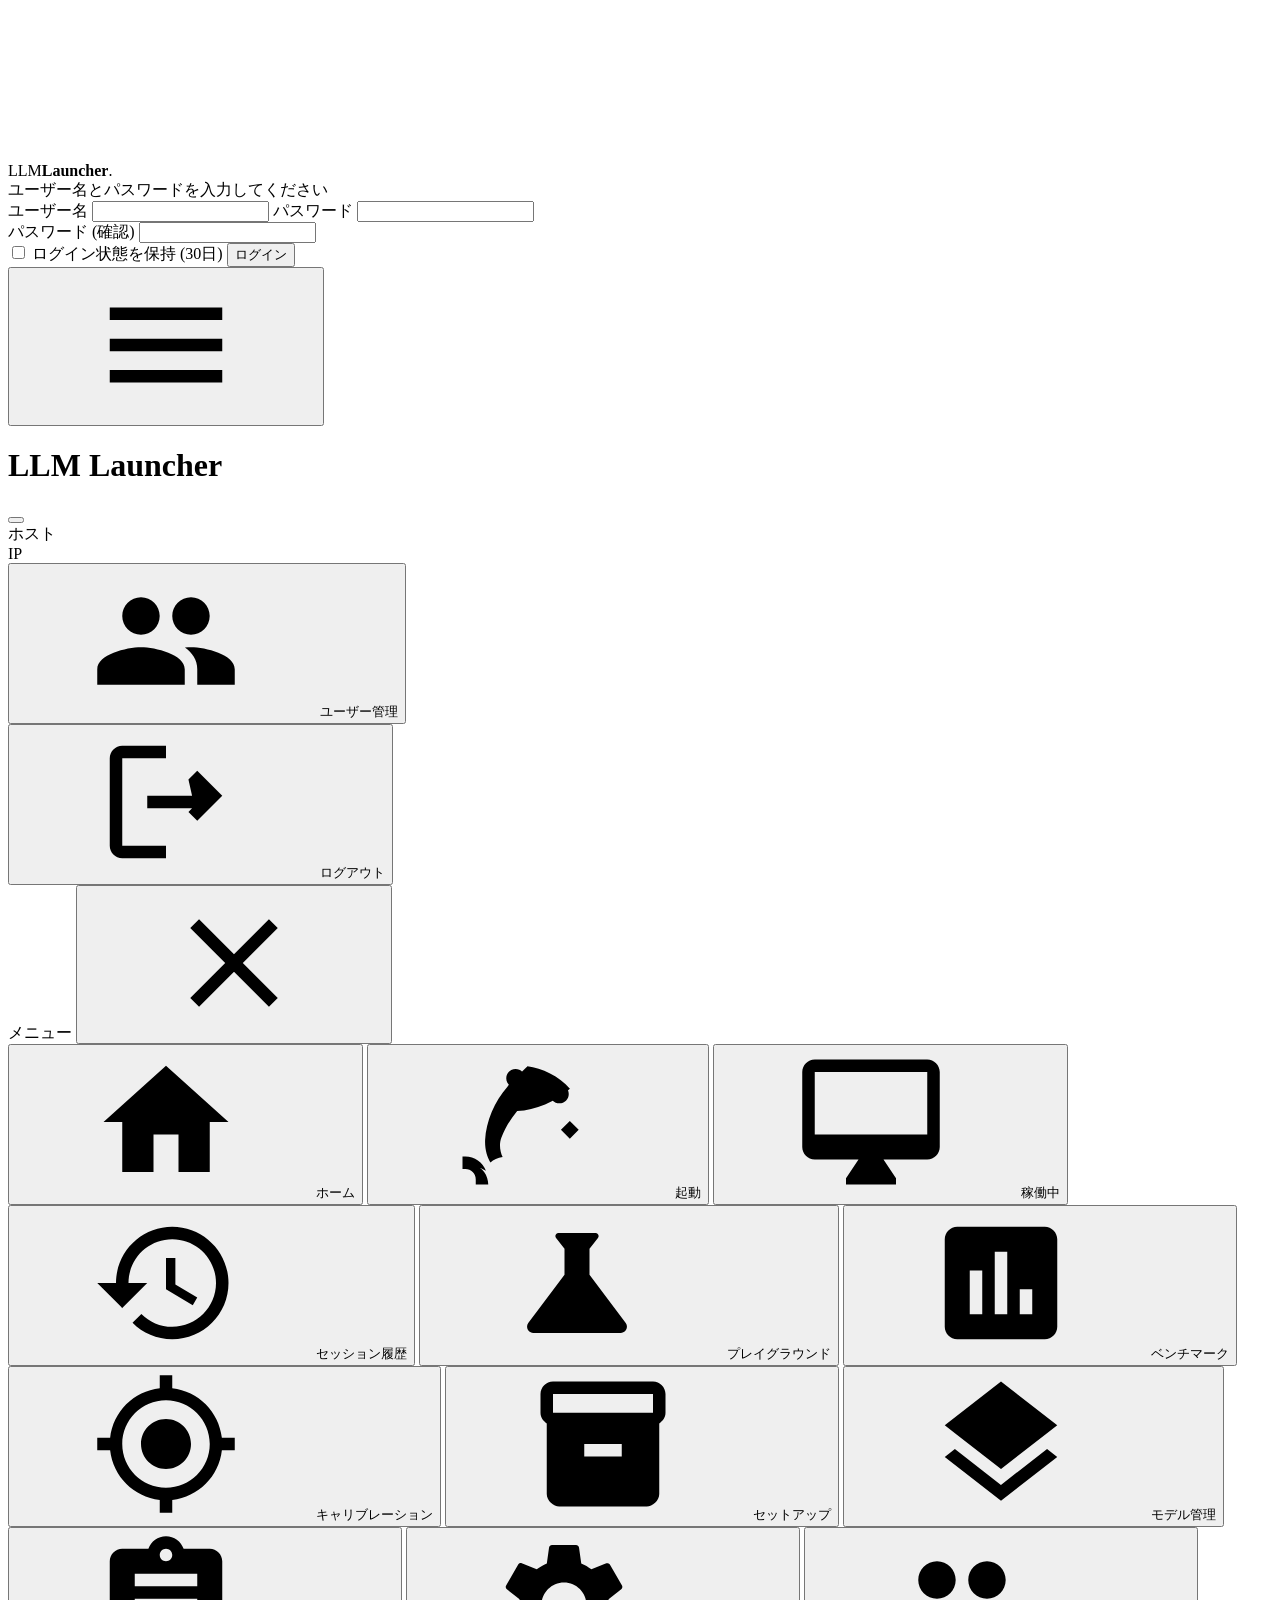
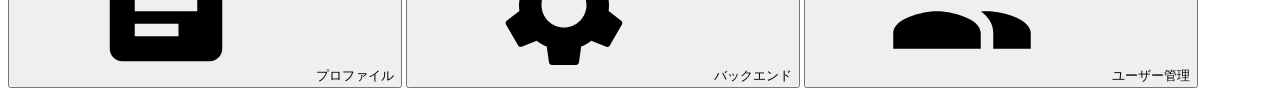
==== commit 1c7a472f: "models: 全バックエンド横断のモデル管理タブ (棚卸し / DL / 削除ガード)" ====
--- a/src/llm_launcher/static/index.html
+++ b/src/llm_launcher/static/index.html
@@ -57,6 +57,7 @@
 <symbol id="i-phone" viewBox="0 0 24 24"><path d="M6.62 10.79c1.44 2.83 3.76 5.14 6.59 6.59l2.2-2.2c.27-.27.67-.36 1.02-.24 1.12.37 2.33.57 3.57.57.55 0 1 .45 1 1V20c0 .55-.45 1-1 1-9.39 0-17-7.61-17-17 0-.55.45-1 1-1h3.5c.55 0 1 .45 1 1 0 1.25.2 2.45.57 3.57.11.35.03.74-.25 1.02l-2.2 2.2z"/></symbol>
 <symbol id="i-external" viewBox="0 0 24 24"><path d="M19 19H5V5h7V3H5c-1.11 0-2 .9-2 2v14c0 1.1.89 2 2 2h14c1.1 0 2-.9 2-2v-7h-2v7zM14 3v2h3.59l-9.83 9.83 1.41 1.41L19 6.41V10h2V3h-7z"/></symbol>
 <symbol id="i-logout" viewBox="0 0 24 24"><path d="M17 7l-1.41 1.41L16.17 11H9v2h7.17l-.58.58L17 15l4-4-4-4zM5 5h7V3H5c-1.1 0-2 .9-2 2v14c0 1.1.9 2 2 2h7v-2H5V5z"/></symbol>
+<symbol id="i-layers" viewBox="0 0 24 24"><path d="M11.99 18.54l-7.37-5.73L3 14.07l9 7 9-7-1.63-1.27-7.38 5.74zM12 16l7.36-5.73L21 9l-9-7-9 7 1.63 1.27L12 16z"/></symbol>
 </svg>
 <div id="login">
   <div class="box">
@@ -131,6 +132,7 @@
     <button class="mitem" data-tab="bench" id="mi-bench"><span class="ico"><svg class=ic aria-hidden=true><use href=#i-chart /></svg></span>ベンチマーク<span class="nbadge hidden" id="nb-bench"></span></button>
     <button class="mitem" data-tab="calibrate" id="mi-calibrate"><span class="ico"><svg class=ic aria-hidden=true><use href=#i-target /></svg></span>キャリブレーション<span class="nbadge hidden" id="nb-cal"></span></button>
     <button class="mitem hidden" data-tab="setup" id="mi-setup"><span class="ico"><svg class=ic aria-hidden=true><use href=#i-box /></svg></span>セットアップ<span class="nbadge run hidden" id="nb-ins"></span></button>
+    <button class="mitem hidden" data-tab="models" id="mi-models"><span class="ico"><svg class=ic aria-hidden=true><use href=#i-layers /></svg></span>モデル管理</button>
     <button class="mitem" data-tab="profiles" id="mi-profiles"><span class="ico"><svg class=ic aria-hidden=true><use href=#i-clipboard /></svg></span>プロファイル</button>
     <button class="mitem" data-tab="backends" id="mi-backends"><span class="ico"><svg class=ic aria-hidden=true><use href=#i-gear /></svg></span>バックエンド</button>
     <button class="mitem hidden" data-tab="users" id="mi-users"><span class="ico"><svg class=ic aria-hidden=true><use href=#i-users /></svg></span>ユーザー管理</button>
@@ -159,6 +161,7 @@
 <script src="/static/js/views/bench.js"></script>
 <script src="/static/js/views/calibrate.js"></script>
 <script src="/static/js/views/setup.js"></script>
+<script src="/static/js/views/models.js"></script>
 <script src="/static/js/boot.js"></script>
 </body>
 </html>
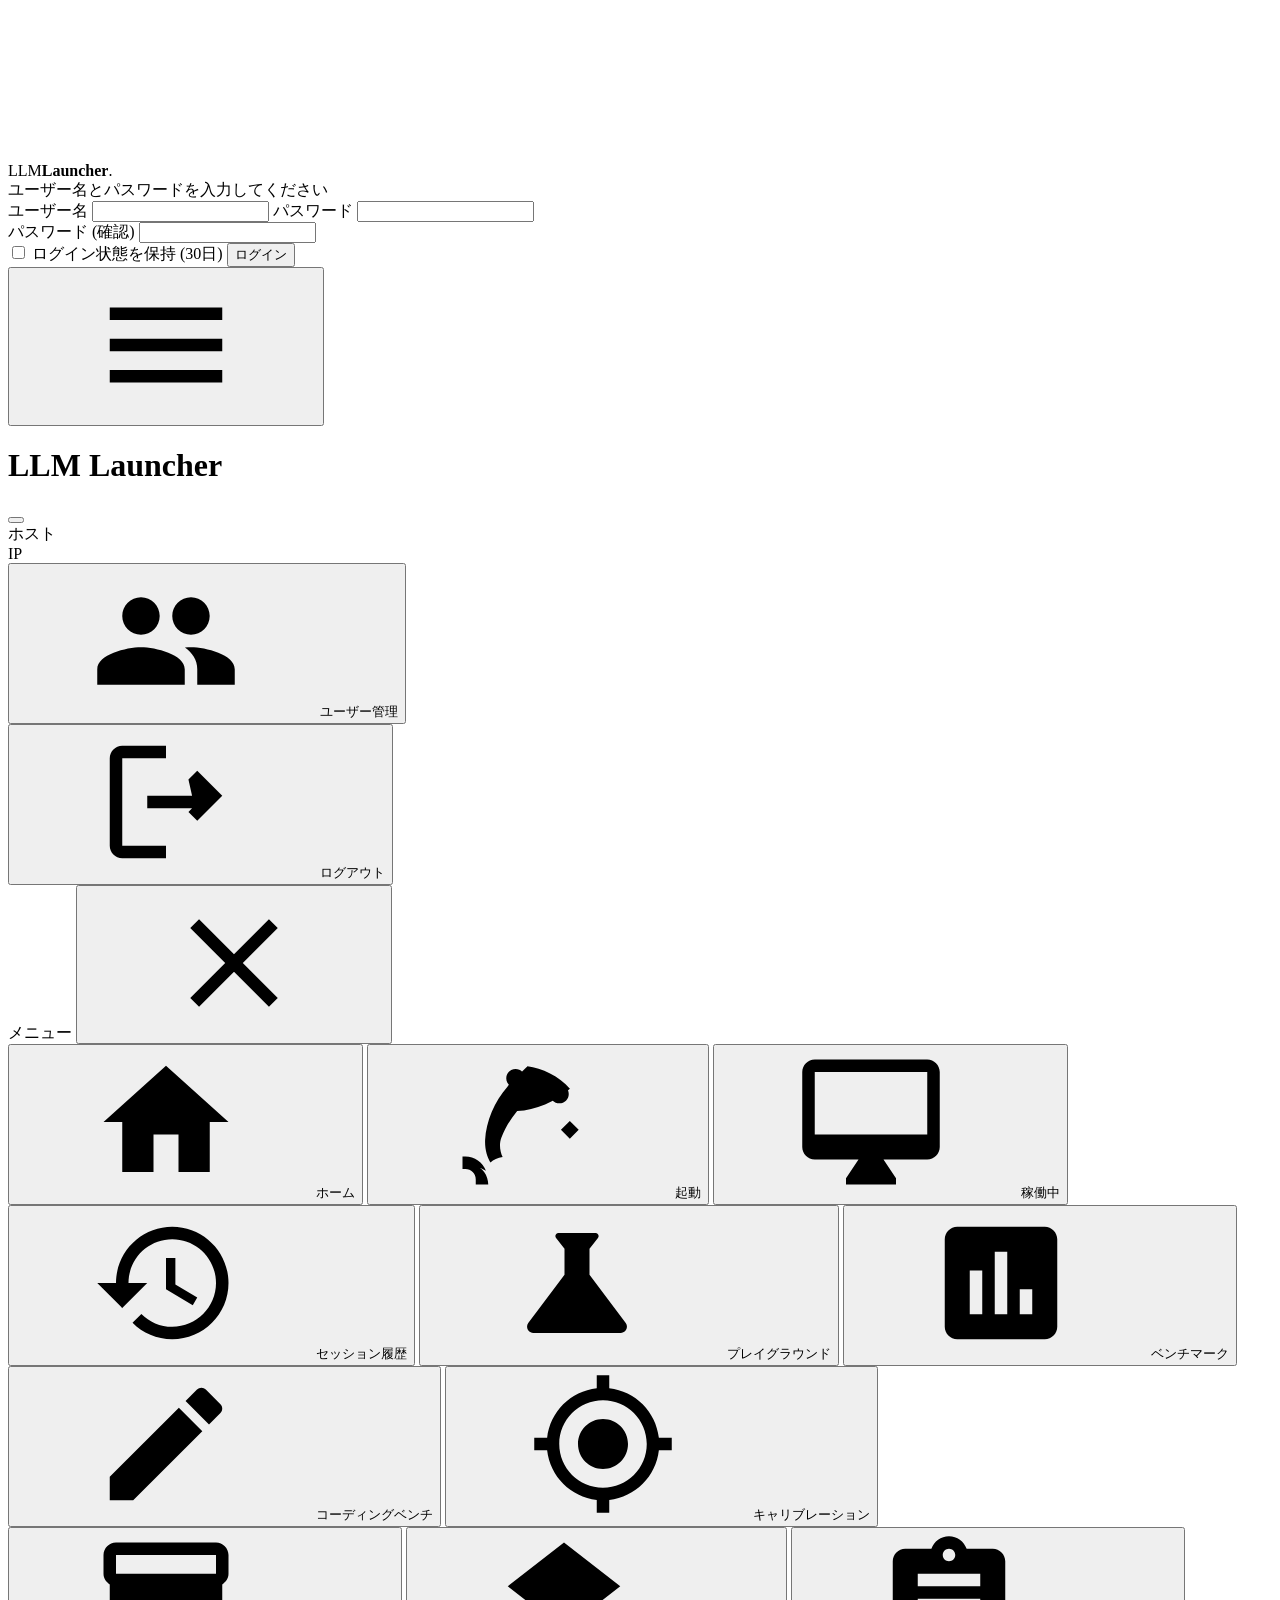
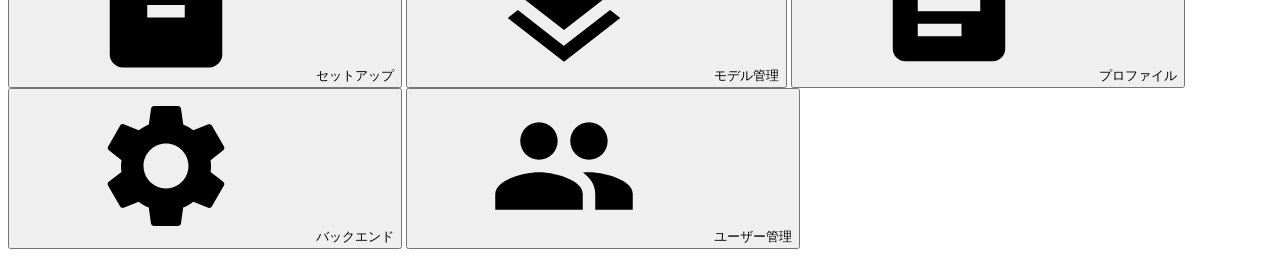
==== commit a4f77551: "docs(readme): document coding benchmark and UI render guards Add the new coding.py module (pi harnes" ====
--- a/src/llm_launcher/static/index.html
+++ b/src/llm_launcher/static/index.html
@@ -130,6 +130,7 @@
     <button class="mitem" data-tab="history" id="mi-history"><span class="ico"><svg class=ic aria-hidden=true><use href=#i-history /></svg></span>セッション履歴<span class="nbadge hidden" id="nb-fail"></span></button>
     <button class="mitem" data-tab="playground" id="mi-playground"><span class="ico"><svg class=ic aria-hidden=true><use href=#i-flask /></svg></span>プレイグラウンド</button>
     <button class="mitem" data-tab="bench" id="mi-bench"><span class="ico"><svg class=ic aria-hidden=true><use href=#i-chart /></svg></span>ベンチマーク<span class="nbadge hidden" id="nb-bench"></span></button>
+    <button class="mitem" data-tab="coding" id="mi-coding"><span class="ico"><svg class=ic aria-hidden=true><use href=#i-edit /></svg></span>コーディングベンチ<span class="nbadge run hidden" id="nb-coding"></span></button>
     <button class="mitem" data-tab="calibrate" id="mi-calibrate"><span class="ico"><svg class=ic aria-hidden=true><use href=#i-target /></svg></span>キャリブレーション<span class="nbadge hidden" id="nb-cal"></span></button>
     <button class="mitem hidden" data-tab="setup" id="mi-setup"><span class="ico"><svg class=ic aria-hidden=true><use href=#i-box /></svg></span>セットアップ<span class="nbadge run hidden" id="nb-ins"></span></button>
     <button class="mitem hidden" data-tab="models" id="mi-models"><span class="ico"><svg class=ic aria-hidden=true><use href=#i-layers /></svg></span>モデル管理</button>
@@ -159,6 +160,7 @@
 <script src="/static/js/views/users.js"></script>
 <script src="/static/js/views/playground.js"></script>
 <script src="/static/js/views/bench.js"></script>
+<script src="/static/js/views/coding.js"></script>
 <script src="/static/js/views/calibrate.js"></script>
 <script src="/static/js/views/setup.js"></script>
 <script src="/static/js/views/models.js"></script>
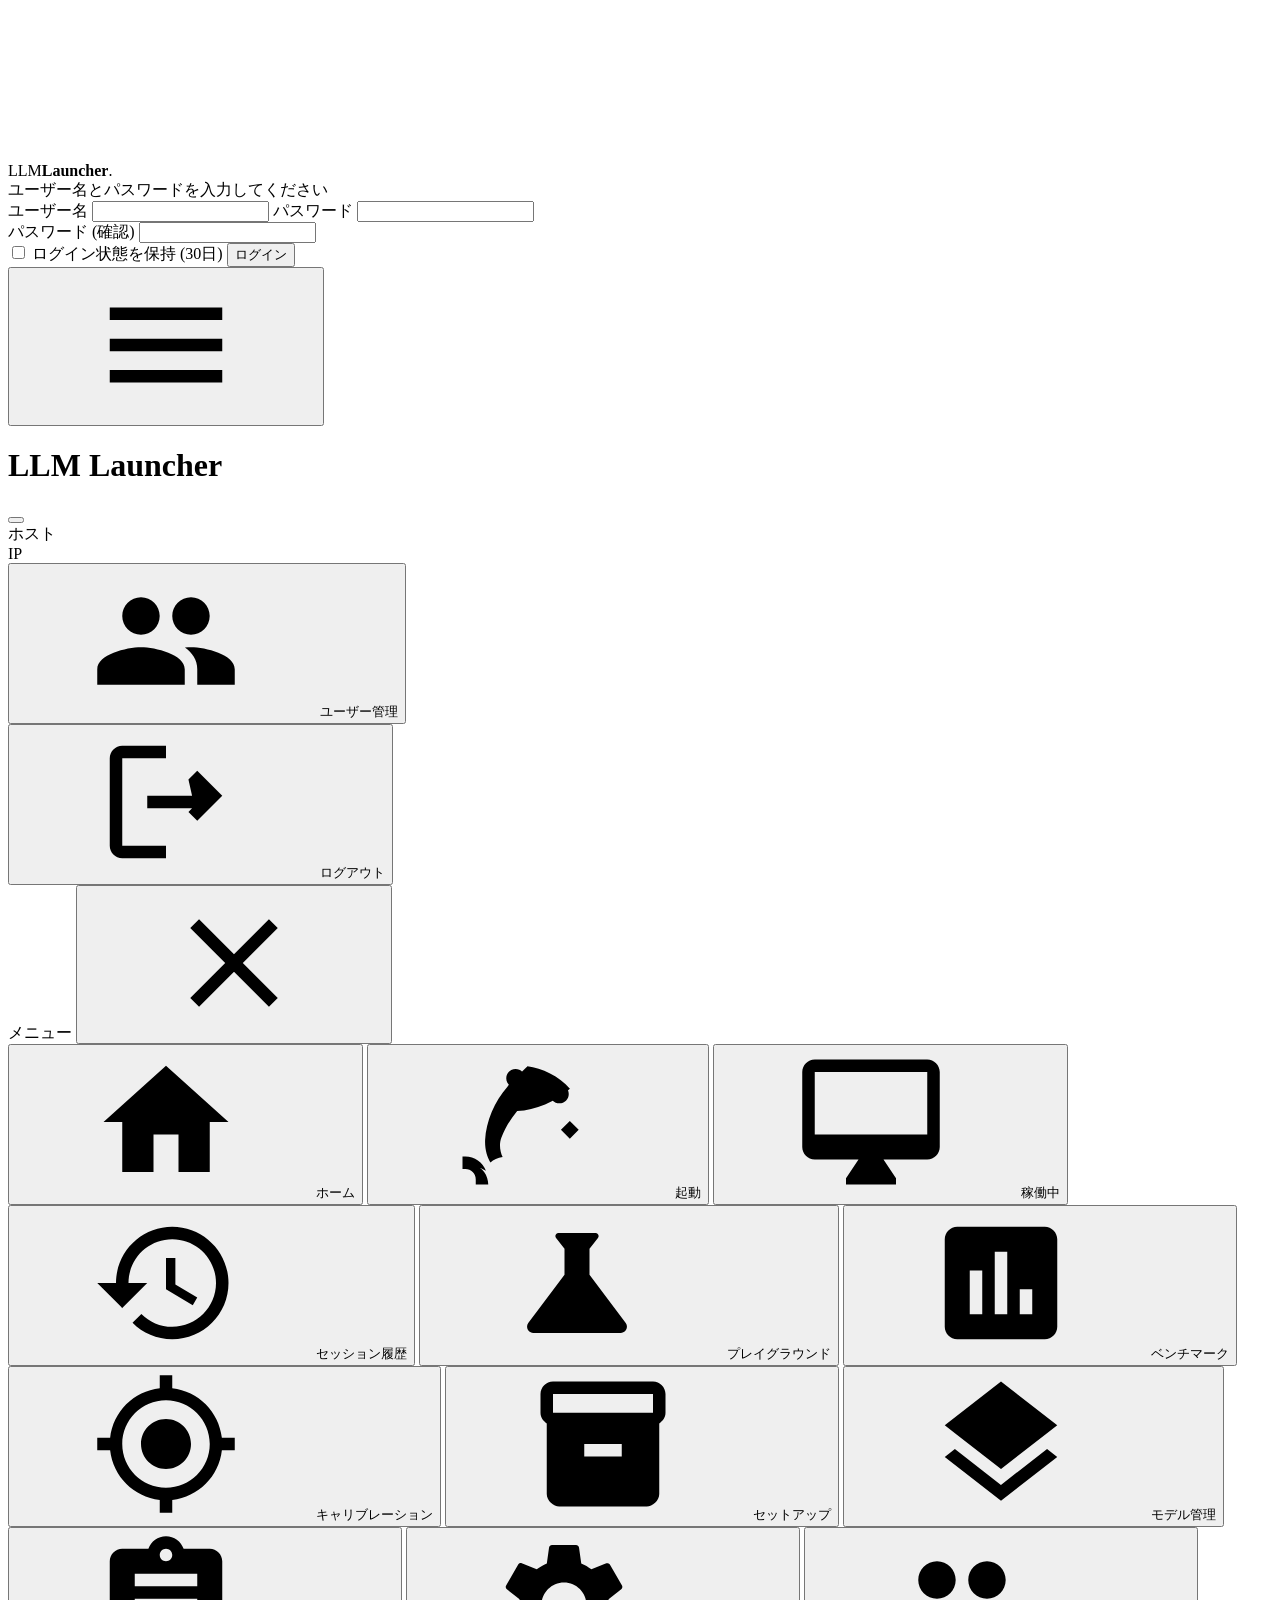
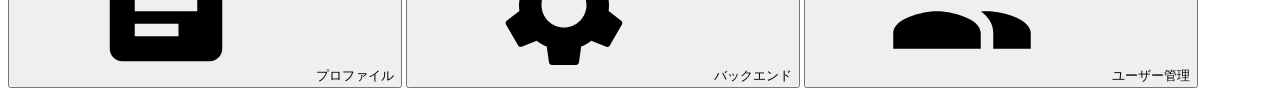
==== commit cd2a9266: "docs: document live-tick updates during UI hold on dashboard Add notes to the home tab description e" ====
--- a/src/llm_launcher/static/index.html
+++ b/src/llm_launcher/static/index.html
@@ -129,8 +129,7 @@
     <button class="mitem" data-tab="running"><span class="ico"><svg class=ic aria-hidden=true><use href=#i-monitor /></svg></span>稼働中<span class="nbadge run hidden" id="nb-running"></span></button>
     <button class="mitem" data-tab="history" id="mi-history"><span class="ico"><svg class=ic aria-hidden=true><use href=#i-history /></svg></span>セッション履歴<span class="nbadge hidden" id="nb-fail"></span></button>
     <button class="mitem" data-tab="playground" id="mi-playground"><span class="ico"><svg class=ic aria-hidden=true><use href=#i-flask /></svg></span>プレイグラウンド</button>
-    <button class="mitem" data-tab="bench" id="mi-bench"><span class="ico"><svg class=ic aria-hidden=true><use href=#i-chart /></svg></span>ベンチマーク<span class="nbadge hidden" id="nb-bench"></span></button>
-    <button class="mitem" data-tab="coding" id="mi-coding"><span class="ico"><svg class=ic aria-hidden=true><use href=#i-edit /></svg></span>コーディングベンチ<span class="nbadge run hidden" id="nb-coding"></span></button>
+    <button class="mitem" data-tab="bench" id="mi-bench"><span class="ico"><svg class=ic aria-hidden=true><use href=#i-chart /></svg></span>ベンチマーク<span class="nbadge run hidden" id="nb-bench"></span></button>
     <button class="mitem" data-tab="calibrate" id="mi-calibrate"><span class="ico"><svg class=ic aria-hidden=true><use href=#i-target /></svg></span>キャリブレーション<span class="nbadge hidden" id="nb-cal"></span></button>
     <button class="mitem hidden" data-tab="setup" id="mi-setup"><span class="ico"><svg class=ic aria-hidden=true><use href=#i-box /></svg></span>セットアップ<span class="nbadge run hidden" id="nb-ins"></span></button>
     <button class="mitem hidden" data-tab="models" id="mi-models"><span class="ico"><svg class=ic aria-hidden=true><use href=#i-layers /></svg></span>モデル管理</button>
